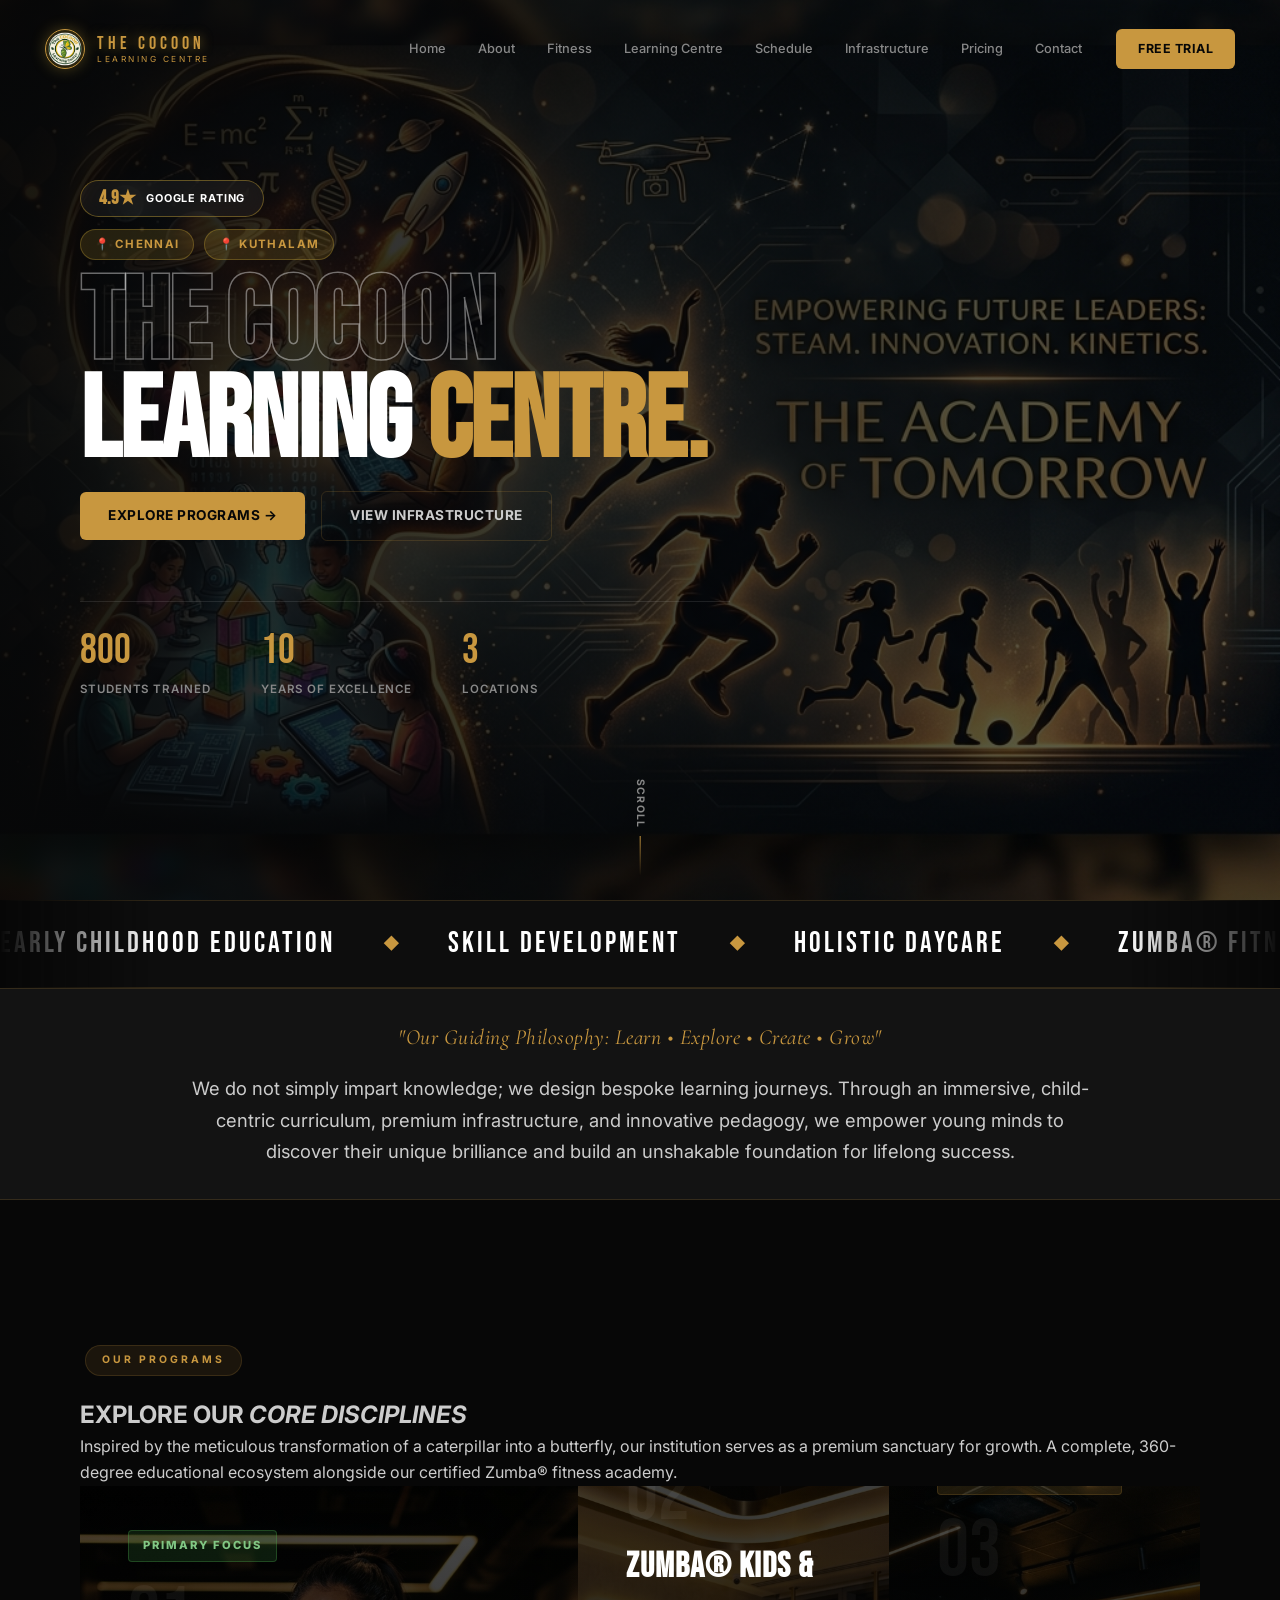
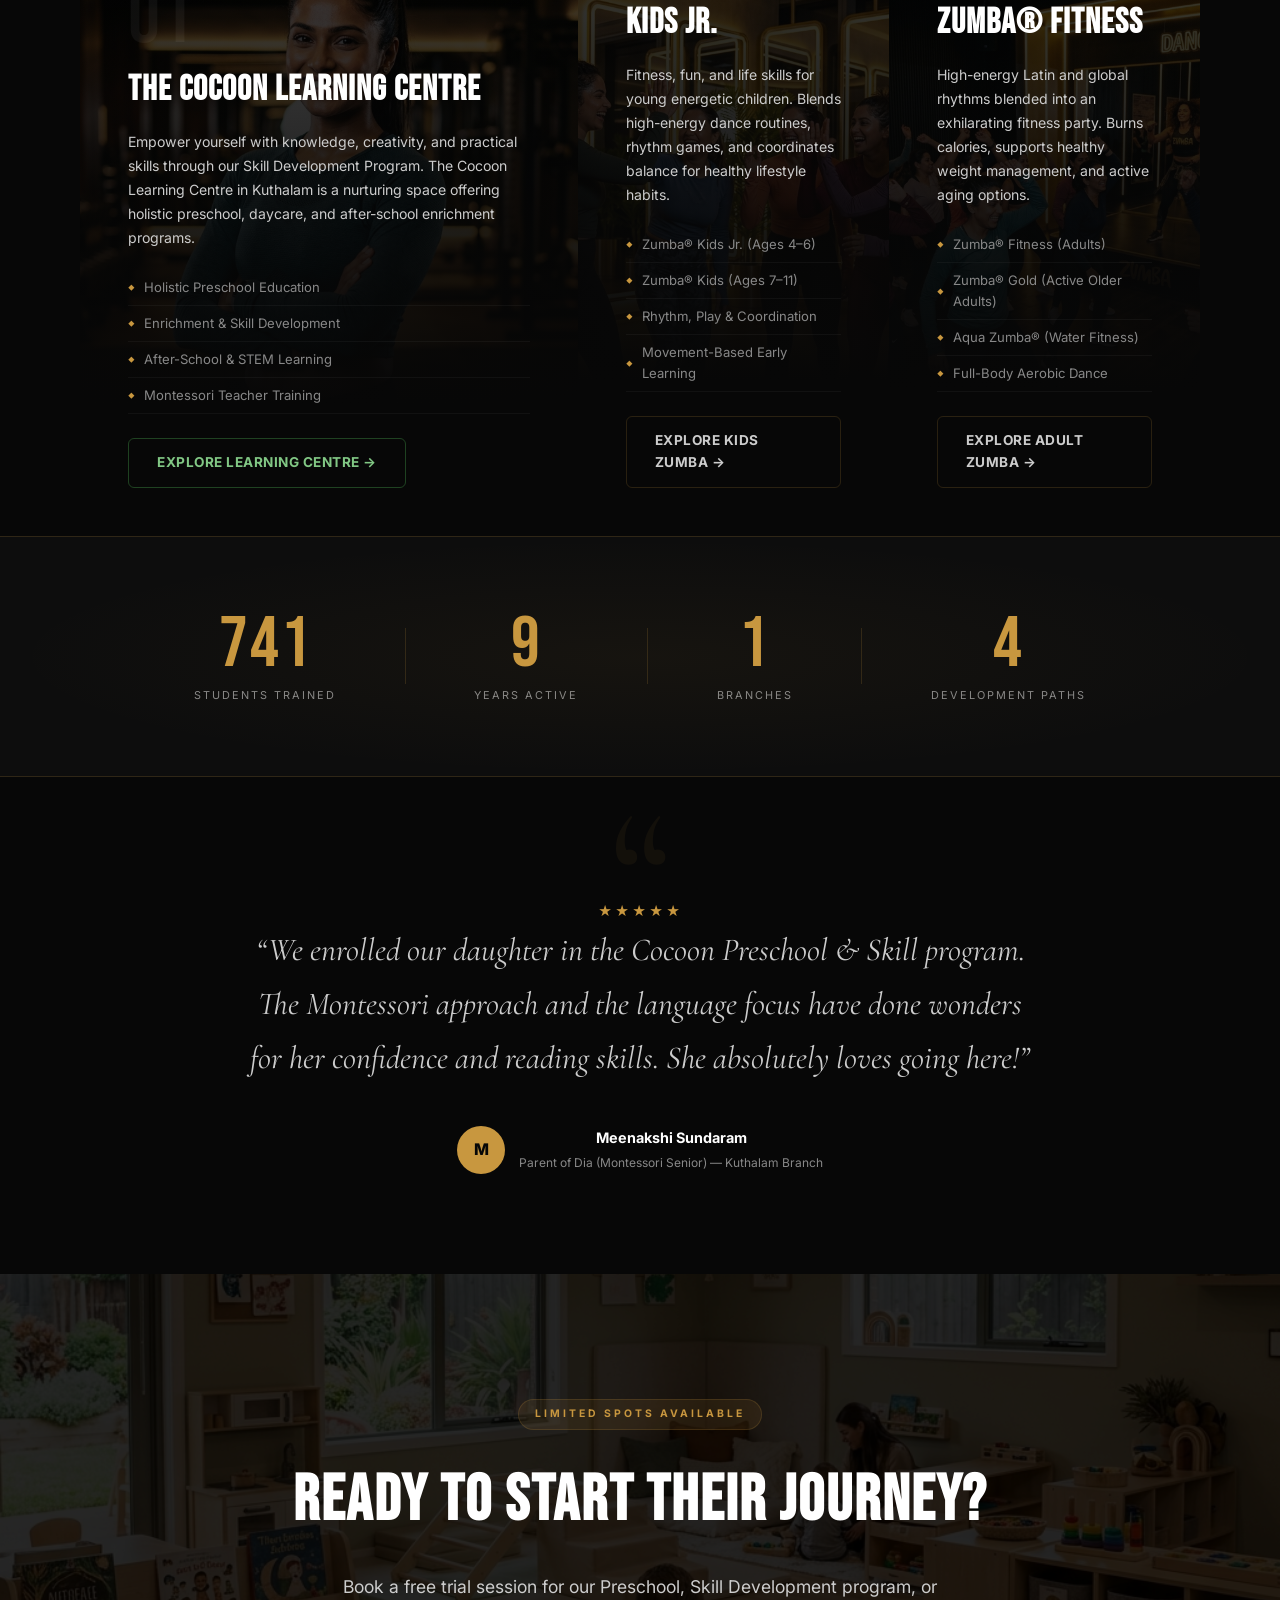
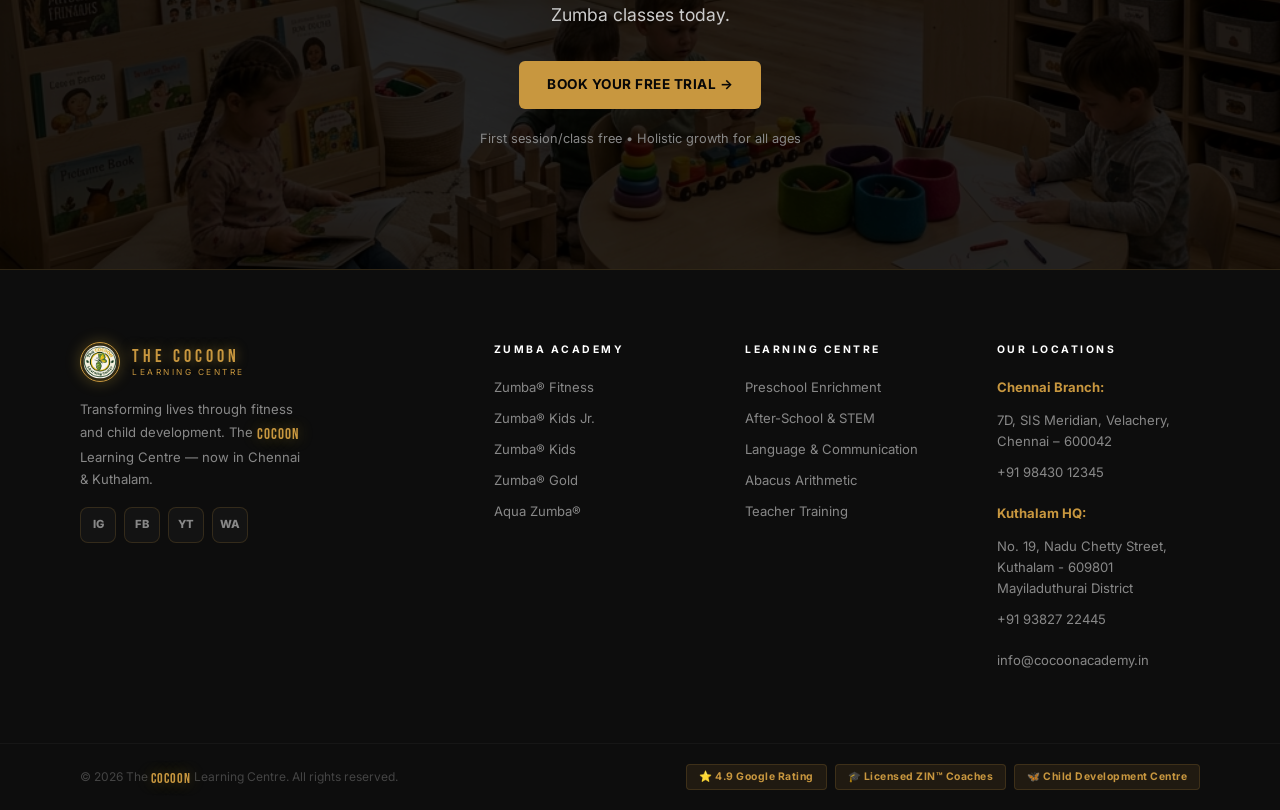
==== index.html @ 9cccf935 "Add files via upload" ====
<!DOCTYPE html>
<html lang="en">
<head>
  <meta charset="UTF-8" />
  <meta name="viewport" content="width=device-width, initial-scale=1.0" />
  <title>The Cocoon Learning Centre — Early Childhood Education, STEAM &amp; Zumba | Chennai &amp; Kuthalam</title>
  <meta name="description" content="Chennai &amp; Kuthalam's premier centre for Early Childhood Education, STEAM Learning, daycare, creative skill development programs, and certified Zumba® fitness classes." />

  <!-- Fonts -->
  <link rel="preconnect" href="https://fonts.googleapis.com" />
  <link rel="preconnect" href="https://fonts.gstatic.com" crossorigin />
  <link href="https://fonts.googleapis.com/css2?family=Bebas+Neue&family=Cormorant+Garamond:ital,wght@0,400;0,500;0,600;1,400;1,500;1,600&family=Inter:wght@300;400;500;600;700&display=swap" rel="stylesheet" />

  <!-- Stylesheet -->
  <link rel="stylesheet" href="style.css" />

  <style>
    /* ---- Index-specific overrides ------------------------ */

    /* ── ASYMMETRIC GLASS PANEL HERO WITH VIDEO BG ──────── */
    .hero {
      position: relative;
      width: 100%;
      height: 100vh;
      min-height: 750px;
      display: flex;
      align-items: flex-start;
      overflow: hidden;
      padding: 0;
      margin-top: 0;
      background: var(--bg);
    }
    
    /* Background video styling */
    .hero-bg-video {
      position: absolute;
      inset: 0;
      width: 100%;
      height: 100%;
      object-fit: cover;
      object-position: center;
      z-index: 1;
      filter: brightness(0.5) saturate(1.1);
    }

    /* Gradient overlay: dark on the left side, fading to transparent on the right */
    .hero-overlay {
      position: absolute;
      inset: 0;
      background: linear-gradient(90deg, rgba(7,7,7,0.85) 0%, rgba(7,7,7,0.5) 50%, rgba(7,7,7,0.2) 100%);
      z-index: 2;
    }

    .hero-wrap {
      position: relative;
      z-index: 3;
      max-width: var(--max-w);
      margin: 0 auto;
      padding: 180px 40px 40px;
      width: 100%;
      display: flex;
      align-items: center;
      justify-content: flex-start;
    }

    .hero-content {
      display: flex;
      flex-direction: column;
      align-items: flex-start;
      max-width: 680px;
      width: 100%;
      position: relative;
      z-index: 3;
      animation: heroPanelFadeIn 1s cubic-bezier(0.16, 1, 0.3, 1);
    }

    @keyframes heroPanelFadeIn {
      from {
        opacity: 0;
        transform: translateX(-30px);
      }
      to {
        opacity: 1;
        transform: translateX(0);
      }
    }

    .hero-content .hero-title {
      margin-bottom: 20px;
    }

    .hero-content .hero-sub {
      margin-bottom: 30px;
    }

    /* Floating badge top-right */
    .hero-float-badge {
      display: inline-flex;
      align-items: center;
      gap: 10px;
      background: rgba(255,255,255,0.05);
      border: 1px solid rgba(212,175,55,0.4);
      backdrop-filter: blur(12px);
      border-radius: 50px;
      padding: 8px 18px;
      margin-bottom: 12px;
    }

    .hero-float-badge strong {
      font-family: 'Bebas Neue', sans-serif;
      font-size: 1.2rem;
      color: var(--gold);
      line-height: 1;
    }

    .hero-float-badge span {
      font-size: 0.68rem;
      font-weight: 700;
      color: var(--white);
      text-transform: uppercase;
      letter-spacing: 0.08em;
    }

    /* Location pills row */
    .hero-location-pills {
      display: flex;
      justify-content: flex-start;
      gap: 10px;
      flex-wrap: wrap;
      margin-bottom: 16px;
    }

    .hero-loc-pill {
      display: inline-flex;
      align-items: center;
      gap: 6px;
      background: rgba(212,175,55,0.15);
      border: 1px solid rgba(212,175,55,0.3);
      padding: 5px 14px;
      border-radius: 20px;
      font-size: 0.72rem;
      font-weight: 700;
      color: var(--gold);
      text-transform: uppercase;
      letter-spacing: 0.12em;
    }

    .hero-title {
      font-family: 'Bebas Neue', sans-serif;
      font-size: clamp(4rem, 9vw, 8.5rem);
      line-height: 0.85;
      color: var(--white);
      margin-bottom: 24px;
      letter-spacing: -0.01em;
      gap: 0;
    }

    .hero-title .ht-accent { color: var(--gold); }

    .hero-title .ht-outline {
      -webkit-text-stroke: 1.5px rgba(255,255,255,0.4);
      -webkit-text-fill-color: transparent;
    }

    /* Sub paragraph */
    .hero-sub {
      font-family: 'Inter', sans-serif;
      font-size: 1.15rem;
      line-height: 1.6;
      color: var(--g1);
      max-width: 600px;
      margin-bottom: 40px;
    }

    /* CTA row */
    .hero-ctas {
      display: flex;
      justify-content: flex-start;
      gap: 16px;
      flex-wrap: wrap;
      align-items: center;
      margin-bottom: 60px;
    }

    /* Stats strip */
    .hero-stats {
      display: flex;
      justify-content: flex-start;
      gap: 50px;
      border-top: 1px solid rgba(255,255,255,0.1);
      padding-top: 28px;
      width: 100%;
      max-width: 650px;
    }

    .hs-item {
      display: flex;
      flex-direction: column;
      align-items: flex-start;
      gap: 4px;
    }

    .hs-num {
      font-family: 'Bebas Neue', sans-serif;
      font-size: 2.6rem;
      color: var(--gold);
      line-height: 1;
    }

    .hs-label {
      font-size: 0.72rem;
      font-weight: 600;
      color: var(--g2);
      text-transform: uppercase;
      letter-spacing: 0.08em;
    }

    /* Scroll cue */
    .hero-scroll-cue {
      position: absolute;
      bottom: 24px;
      left: 50%;
      transform: translateX(-50%);
      z-index: 4;
      display: flex;
      flex-direction: column;
      align-items: center;
      gap: 8px;
    }

    .hero-scroll-cue span {
      font-size: 0.65rem;
      font-weight: 700;
      color: var(--g2);
      text-transform: uppercase;
      letter-spacing: 0.12em;
      writing-mode: vertical-rl;
    }

    .scroll-line {
      width: 1px;
      height: 40px;
      background: linear-gradient(to bottom, var(--gold), transparent);
      animation: scrollPulse 2s ease-in-out infinite;
    }

    @keyframes scrollPulse {
      0%, 100% { opacity: 0.3; transform: scaleY(1); }
      50% { opacity: 1; transform: scaleY(1.2); }
    }

    @media (max-width: 991px) {
      .hero-wrap {
        padding-top: 140px;
        padding-bottom: 40px;
        justify-content: center;
      }
      .hero-content {
        max-width: 620px;
        align-items: center;
        text-align: center;
      }
      .hero-location-pills {
        justify-content: center;
      }
      .hero-ctas {
        justify-content: center;
        width: 100%;
      }
      .hero-stats {
        justify-content: center;
        width: 100%;
      }
    }

    @media (max-width: 768px) {
      .hero {
        height: auto;
        min-height: 100vh;
      }
      .hero-wrap {
        padding-left: 20px;
        padding-right: 20px;
      }
      .hero-content {
        max-width: 100%;
      }
      .hero-title {
        font-size: clamp(2.8rem, 10vw, 4.2rem);
      }
      .hero-stats {
        gap: 20px;
        flex-wrap: wrap;
      }
      .hero-scroll-cue {
        display: none;
      }
    }

    /* Disciplines headings centering */
    .disciplines-section > .wrap > .section-head { margin-bottom: 0; }

    /* CTA banner bg */
    .cta-banner-bg::after {
      background: linear-gradient(135deg, rgba(7,7,7,0.88) 60%, rgba(7,7,7,0.72) 100%);
    }
  </style>
</head>
<body data-page="home">

  <!-- PAGE TRANSITION -->
  <div class="page-transition" id="pageTransition"></div>

  <!-- SCROLL PROGRESS -->
  <div class="scroll-progress" id="scrollProgress"></div>

  <!-- CUSTOM CURSOR -->
  <div id="curOuter"></div>
  <div id="curInner"></div>

  <!-- ===================== NAV ========================== -->
  <nav id="nav">
    <div class="nav-wrap">
      <a href="index.html" class="logo">
        <div class="logo-mark img-mark"><img src="images/logo.jpg" alt="The Cocoon Logo" /></div>
        <div class="logo-words">
          <span class="lw-top">The Cocoon</span>
          <span class="lw-bot">LEARNING CENTRE</span>
        </div>
      </a>
      <ul class="nav-links" id="navLinks">
        <li><a href="index.html" data-page="home">Home</a></li>
        <li><a href="about.html" data-page="about">About</a></li>
        <li><a href="fitness.html" data-page="fitness">Fitness</a></li>
        <li><a href="learning.html" data-page="learning">Learning Centre</a></li>
        <li><a href="schedule.html" data-page="schedule">Schedule</a></li>
        <li><a href="infrastructure.html" data-page="infrastructure">Infrastructure</a></li>
        <li><a href="pricing.html" data-page="pricing">Pricing</a></li>
        <li><a href="contact.html" data-page="contact">Contact</a></li>
      </ul>
      <div class="nav-right">
        <a href="contact.html" class="btn-primary nav-cta">Free Trial</a>
        <button class="hamburger" id="hamburger" aria-label="Menu">
          <span></span><span></span><span></span>
        </button>
      </div>
    </div>
  </nav>

  <!-- MOBILE DRAWER -->
  <div class="mobile-drawer" id="mobileDrawer">
    <button class="drawer-close" id="drawerClose">&times;</button>
    <ul>
      <li><a href="index.html">Home</a></li>
      <li><a href="about.html">About</a></li>
      <li><a href="fitness.html">Fitness</a></li>
      <li><a href="learning.html">Learning Centre</a></li>
      <li><a href="schedule.html">Schedule</a></li>
      <li><a href="infrastructure.html">Infrastructure</a></li>
      <li><a href="pricing.html">Pricing</a></li>
      <li><a href="contact.html">Contact</a></li>
      <li><a href="contact.html" class="drawer-cta">Book Free Trial &rarr;</a></li>
    </ul>
  </div>
  <div class="drawer-overlay" id="nav-drawer-overlay"></div>

  <!-- ===================== HERO — BACKGROUND VIDEO + GLASS PANEL ====================== -->
  <section class="hero" aria-label="Hero">
    <!-- Full-bleed background video -->
    <video class="hero-bg-video" autoplay loop muted playsinline poster="images/hero_dynamic_blend.png">
      <source src="images/hero_video.mp4" type="video/mp4">
      Your browser does not support the video tag.
    </video>
    
    <!-- Gradient overlay for readability -->
    <div class="hero-overlay"></div>

    <div class="hero-wrap">
      <!-- Left: Content -->
      <div class="hero-content" data-reveal>
        <!-- Floating rating badge -->
        <div class="hero-float-badge" aria-label="Google Rating 4.9 stars">
          <strong>4.9★</strong>
          <span>Google Rating</span>
        </div>

        <!-- Location pills -->
        <div class="hero-location-pills">
          <span class="hero-loc-pill">📍 Chennai</span>
          <span class="hero-loc-pill">📍 Kuthalam</span>
        </div>

        <h1 class="hero-title">
          <span class="ht-outline">The Cocoon</span>
          <span>LEARNING <span class="ht-accent">CENTRE.</span></span>
        </h1>

        <!-- CTAs -->
        <div class="hero-ctas">
          <a href="learning.html" class="btn-primary">Explore Programs &rarr;</a>
          <a href="infrastructure.html" class="btn-ghost">View Infrastructure</a>
        </div>

        <!-- Stats strip -->
        <div class="hero-stats">
          <div class="hs-item">
            <span class="hs-num">
              <span class="count" data-to="800" data-suffix="+">0+</span>
            </span>
            <span class="hs-label">Students Trained</span>
          </div>
          <div class="hs-item">
            <span class="hs-num">
              <span class="count" data-to="10" data-suffix="+">0+</span>
            </span>
            <span class="hs-label">Years of Excellence</span>
          </div>
          <div class="hs-item">
            <span class="hs-num">
              <span class="count" data-to="3">0</span>
            </span>
            <span class="hs-label">Locations</span>
          </div>
        </div>
      </div><!-- /hero-content -->
    </div><!-- /hero-wrap -->

    <!-- Scroll cue -->
    <div class="hero-scroll-cue" aria-hidden="true">
      <span>Scroll</span>
      <div class="scroll-line"></div>
    </div>
  </section><!-- /hero -->

  <!-- ===================== MARQUEE ====================== -->
  <div class="marquee-strip" aria-hidden="true">
    <div class="marquee-track">
      <span class="mt-text">EARLY CHILDHOOD EDUCATION</span><span class="mt-sep">◆</span>
      <span class="mt-text">SKILL DEVELOPMENT</span><span class="mt-sep">◆</span>
      <span class="mt-text">HOLISTIC DAYCARE</span><span class="mt-sep">◆</span>
      <span class="mt-text">ZUMBA® FITNESS</span><span class="mt-sep">◆</span>
      <span class="mt-text">ZUMBA® KIDS</span><span class="mt-sep">◆</span>
      <span class="mt-text">ZUMBA® GOLD</span><span class="mt-sep">◆</span>
      <span class="mt-text">LANGUAGE ENRICHMENT PROGRAM</span><span class="mt-sep">◆</span>
      <span class="mt-text">STEAM LEARNING</span><span class="mt-sep">◆</span>
      
      <!-- Duplicated for seamless infinity scroll -->
      <span class="mt-text">EARLY CHILDHOOD EDUCATION</span><span class="mt-sep">◆</span>
      <span class="mt-text">SKILL DEVELOPMENT</span><span class="mt-sep">◆</span>
      <span class="mt-text">HOLISTIC DAYCARE</span><span class="mt-sep">◆</span>
      <span class="mt-text">ZUMBA® FITNESS</span><span class="mt-sep">◆</span>
      <span class="mt-text">ZUMBA® KIDS</span><span class="mt-sep">◆</span>
      <span class="mt-text">ZUMBA® GOLD</span><span class="mt-sep">◆</span>
      <span class="mt-text">LANGUAGE ENRICHMENT PROGRAM</span><span class="mt-sep">◆</span>
      <span class="mt-text">STEAM LEARNING</span><span class="mt-sep">◆</span>
    </div>
  </div>

  <!-- ===================== TAGLINE STRIP ================= -->
  <div class="tagline-strip" aria-label="Tagline">
    <div class="wrap text-center" data-reveal>
      <p class="tagline-text" style="color:var(--gold);">"Our Guiding Philosophy: Learn &bull; Explore &bull; Create &bull; Grow"</p>
      <p style="color:var(--g1); max-width:900px; margin:20px auto 0; font-size:1.15rem; line-height:1.7;">
        We do not simply impart knowledge; we design bespoke learning journeys. Through an immersive, child-centric curriculum, premium infrastructure, and innovative pedagogy, we empower young minds to discover their unique brilliance and build an unshakable foundation for lifelong success.
      </p>
    </div>
  </div>

  <!-- ===================== DISCIPLINES ================== -->
  <section class="disciplines-section" id="disciplines">
    <div class="wrap">
      <div class="section-head" data-reveal>
        <div class="sec-tag">Our Programs</div>
        <h2>EXPLORE OUR <em>CORE DISCIPLINES</em></h2>
        <p>Inspired by the meticulous transformation of a caterpillar into a butterfly, our institution serves as a premium sanctuary for growth. A complete, 360-degree educational ecosystem alongside our certified Zumba® fitness academy.</p>
      </div>

      <div class="disc-panels">

        <!-- Kids Learning Centre Panel -->
        <div class="disc-panel disc-learning" data-reveal data-reveal-delay="1">
          <div class="disc-panel-bg">
            <img src="images/contact_bg.png" alt="Kids Learning Program" />
          </div>
          <div class="disc-content">
            <span class="disc-badge primary-badge">PRIMARY FOCUS</span>
            <div class="disc-num">01</div>
            <h3 class="disc-title">The Cocoon Learning Centre</h3>
            <p class="disc-desc">Empower yourself with knowledge, creativity, and practical skills through our Skill Development Program. The Cocoon Learning Centre in Kuthalam is a nurturing space offering holistic preschool, daycare, and after-school enrichment programs.</p>
            <ul class="disc-list">
              <li>Holistic Preschool Education</li>
              <li>Enrichment &amp; Skill Development</li>
              <li>After-School &amp; STEM Learning</li>
              <li>Montessori Teacher Training</li>
            </ul>
            <a href="learning.html" class="btn-ghost" style="color:#81c784; border-color:rgba(76,175,80,0.35);">Explore Learning Centre &rarr;</a>
          </div>
        </div>

        <!-- Zumba Kids Panel -->
        <div class="disc-panel disc-specialized" data-reveal data-reveal-delay="2">
          <div class="disc-panel-bg">
            <img src="images/about_community.png" alt="Zumba Kids & Gold Class" />
          </div>
          <div class="disc-content">
            <span class="disc-badge secondary-badge">SECONDARY FITNESS</span>
            <div class="disc-num">02</div>
            <h3 class="disc-title">ZUMBA® KIDS &amp; KIDS JR.</h3>
            <p class="disc-desc">Fitness, fun, and life skills for young energetic children. Blends high-energy dance routines, rhythm games, and coordinates balance for healthy lifestyle habits.</p>
            <ul class="disc-list">
              <li>Zumba® Kids Jr. (Ages 4–6)</li>
              <li>Zumba® Kids (Ages 7–11)</li>
              <li>Rhythm, Play &amp; Coordination</li>
              <li>Movement-Based Early Learning</li>
            </ul>
            <a href="fitness.html" class="btn-ghost">Explore Kids Zumba &rarr;</a>
          </div>
        </div>

        <!-- Zumba Adult Panel -->
        <div class="disc-panel disc-zumba" data-reveal data-reveal-delay="3">
          <div class="disc-panel-bg">
            <img src="images/zumba_class.png" alt="Zumba Fitness Class" />
          </div>
          <div class="disc-content">
            <span class="disc-badge secondary-badge">SECONDARY FITNESS</span>
            <div class="disc-num">03</div>
            <h3 class="disc-title">ZUMBA® FITNESS</h3>
            <p class="disc-desc">High-energy Latin and global rhythms blended into an exhilarating fitness party. Burns calories, supports healthy weight management, and active aging options.</p>
            <ul class="disc-list">
              <li>Zumba® Fitness (Adults)</li>
              <li>Zumba® Gold (Active Older Adults)</li>
              <li>Aqua Zumba® (Water Fitness)</li>
              <li>Full-Body Aerobic Dance</li>
            </ul>
            <a href="fitness.html" class="btn-ghost">Explore Adult Zumba &rarr;</a>
          </div>
        </div>

      </div>
    </div>
  </section><!-- /disciplines -->

  <!-- ===================== STATS BAND =================== -->
  <div class="stats-band" aria-label="Academy statistics">
    <div class="wrap">
      <div class="sb-inner">
        <div class="sb-item" data-reveal>
          <div class="sb-val">
            <span class="count" data-to="800" data-suffix="+">0</span>
          </div>
          <div class="sb-label">Students Trained</div>
        </div>
        <div class="sb-sep" aria-hidden="true"></div>
        <div class="sb-item" data-reveal data-reveal-delay="1">
          <div class="sb-val">
            <span class="count" data-to="10" data-suffix="+">0</span>
          </div>
          <div class="sb-label">Years Active</div>
        </div>
        <div class="sb-sep" aria-hidden="true"></div>
        <div class="sb-item" data-reveal data-reveal-delay="2">
          <div class="sb-val">
            <span class="count" data-to="2">0</span>
          </div>
          <div class="sb-label">Branches</div>
        </div>
        <div class="sb-sep" aria-hidden="true"></div>
        <div class="sb-item" data-reveal data-reveal-delay="3">
          <div class="sb-val">
            <span class="count" data-to="5" data-suffix="+">0</span>
          </div>
          <div class="sb-label">Development Paths</div>
        </div>
      </div>
    </div>
  </div><!-- /stats-band -->

  <!-- ===================== TESTIMONIAL ================== -->
  <section class="testi-feature" aria-label="Parent testimonial">
    <span class="tf-quote-mark" aria-hidden="true">&ldquo;</span>
    <div class="wrap">
      <div class="testi-inner" data-reveal>
        <div class="tf-stars" aria-label="5 stars">★★★★★</div>
        <p class="tf-text">
          &ldquo;We enrolled our daughter in the Cocoon Preschool &amp; Skill program. The Montessori approach and the language focus have done wonders for her confidence and reading skills. She absolutely loves going here!&rdquo;
        </p>
        <div class="tf-author">
          <div class="tf-av">M</div>
          <div class="tf-name">
            <strong>Meenakshi Sundaram</strong>
            <span>Parent of Dia (Montessori Senior) &mdash; Kuthalam Branch</span>
          </div>
        </div>
      </div>
    </div>
  </section><!-- /testimonial -->

  <!-- ===================== CTA BANNER =================== -->
  <section class="cta-banner" aria-label="Call to action">
    <div class="cta-banner-bg">
      <img src="images/daycare_safe.png" alt="" aria-hidden="true" />
    </div>
    <div class="wrap cta-banner-inner cta-banner-content" data-reveal>
      <div class="sec-tag">Limited Spots Available</div>
      <h2>READY TO START THEIR JOURNEY?</h2>
      <p>Book a free trial session for our Preschool, Skill Development program, or Zumba classes today.</p>
      <a href="contact.html" class="btn-primary">Book Your Free Trial &rarr;</a>
      <span class="cta-fine">First session/class free &bull; Holistic growth for all ages</span>
    </div>
  </section><!-- /cta-banner -->

  <!-- ===================== FOOTER ======================= -->
  <footer class="footer">
    <div class="footer-top">
      <div class="wrap">
        <div class="footer-grid">
          <div class="fg-brand">
            <a href="index.html" class="logo">
              <div class="logo-mark img-mark"><img src="images/logo.jpg" alt="The Cocoon Logo" /></div>
              <div class="logo-words">
                <span class="lw-top">The Cocoon</span>
                <span class="lw-bot">LEARNING CENTRE</span>
              </div>
            </a>
            <p>Transforming lives through fitness and child development. The <span class="cocoon-brand">Cocoon</span> Learning Centre — now in Chennai &amp; Kuthalam.</p>
            <div class="social-links">
              <a href="#" aria-label="Instagram">IG</a>
              <a href="#" aria-label="Facebook">FB</a>
              <a href="#" aria-label="YouTube">YT</a>
              <a href="#" aria-label="WhatsApp">WA</a>
            </div>
          </div>
          <div class="fg-col">
            <h5>Zumba Academy</h5>
            <ul>
              <li><a href="fitness.html">Zumba® Fitness</a></li>
              <li><a href="fitness.html">Zumba® Kids Jr.</a></li>
              <li><a href="fitness.html">Zumba® Kids</a></li>
              <li><a href="fitness.html">Zumba® Gold</a></li>
              <li><a href="fitness.html">Aqua Zumba®</a></li>
            </ul>
          </div>
          <div class="fg-col">
            <h5>Learning Centre</h5>
            <ul>
              <li><a href="learning.html">Preschool Enrichment</a></li>
              <li><a href="learning.html">After-School &amp; STEM</a></li>
              <li><a href="learning.html">Language &amp; Communication</a></li>
              <li><a href="learning.html">Abacus Arithmetic</a></li>
              <li><a href="learning.html">Teacher Training</a></li>
            </ul>
          </div>
          <div class="fg-col">
            <h5>Our Locations</h5>
            <ul>
              <li style="color:var(--gold);font-weight:700;margin-bottom:2px;">Chennai Branch:</li>
              <li>7D, SIS Meridian, Velachery, Chennai – 600042</li>
              <li><a href="tel:+919843012345">+91 98430 12345</a></li>
              <li style="color:var(--gold);font-weight:700;margin-top:10px;margin-bottom:2px;">Kuthalam HQ:</li>
              <li>No. 19, Nadu Chetty Street, Kuthalam - 609801<br>Mayiladuthurai District</li>
              <li><a href="tel:+919382722445">+91 93827 22445</a></li>
              <li style="margin-top:10px;"><a href="mailto:info@cocoonacademy.in">info@cocoonacademy.in</a></li>
            </ul>
          </div>
        </div>
      </div>
    </div>
    <div class="footer-bottom">
      <div class="wrap footer-bottom-inner">
        <p>&copy; <span id="footer-year">2026</span> The <span class="cocoon-brand">Cocoon</span> Learning Centre. All rights reserved.</p>
        <div class="footer-badges">
          <span>⭐ 4.9 Google Rating</span>
          <span>🎓 Licensed ZIN™ Coaches</span>
          <span>🦋 Child Development Centre</span>
        </div>
      </div>
    </div>
  </footer>

  <!-- BACK TO TOP -->
  <a href="#" class="back-to-top" id="backToTop" aria-label="Back to top">&uarr;</a>

  <!-- SCRIPT -->
  <script src="script.js"></script>
</body>
</html>
---- style.css ----
/* ============================================================
   COCOON TRAINING ACADEMY — COMPLETE DESIGN SYSTEM
   style.css | v2.0
   Fonts: Bebas Neue · Cormorant Garamond · Inter
   ============================================================ */

/* ── 1. GOOGLE FONTS ─────────────────────────────────────── */
@import url('https://fonts.googleapis.com/css2?family=Bebas+Neue&family=Cormorant+Garamond:ital,wght@0,300;0,400;0,600;0,700;1,300;1,400;1,600;1,700&family=Inter:wght@300;400;500;600;700;800;900&display=swap');

/* ── 2. DESIGN TOKENS ────────────────────────────────────── */
:root {
  /* Background scale */
  --bg:  #070707;
  --bg2: #0d0d0d;
  --bg3: #131313;
  --bg4: #191919;
  --bg5: #1f1f1f;

  /* Gold palette */
  --gold:  #C8973F;
  --gold2: #E8B558;
  --gold3: #8B6420;
  --goldt: rgba(200,151,63,0.10);
  --goldb: rgba(200,151,63,0.18);
  --goldg: rgba(200,151,63,0.35);

  /* Neutrals */
  --cream: #F5F0E8;
  --white: #FFFFFF;
  --g1:    #CCCCCC;
  --g2:    #888888;
  --g3:    #444444;

  /* Typography families */
  --ff-display: 'Bebas Neue', sans-serif;
  --ff-serif:   'Cormorant Garamond', Georgia, serif;
  --ff-body:    'Inter', system-ui, sans-serif;

  /* Radii */
  --r:  10px;
  --r2: 20px;

  /* Easings */
  --ease:  cubic-bezier(0.16,1,0.3,1);
  --ease2: cubic-bezier(0.4,0,0.2,1);

  /* Shadows */
  --shadow-sm:   0 2px 8px rgba(0,0,0,0.4);
  --shadow-md:   0 8px 32px rgba(0,0,0,0.5);
  --shadow-lg:   0 24px 64px rgba(0,0,0,0.6);
  --shadow-gold: 0 0 40px rgba(200,151,63,0.25);

  /* Layout */
  --max-w: 1200px;
  --nav-h: 72px;
}

/* ── 3. BASE RESET ───────────────────────────────────────── */
*, *::before, *::after {
  box-sizing: border-box;
  margin: 0;
  padding: 0;
}

html {
  font-size: 16px;
  scroll-behavior: smooth;
  -webkit-text-size-adjust: 100%;
}

body {
  font-family: var(--ff-body);
  background-color: var(--bg);
  color: var(--g1);
  overflow-x: hidden;
  cursor: auto;
  line-height: 1.6;
  -webkit-font-smoothing: antialiased;
  -moz-osx-font-smoothing: grayscale;
}

img {
  display: block;
  max-width: 100%;
  height: 100%;
  object-fit: cover;
}

a {
  text-decoration: none;
  color: inherit;
}

ul, ol { list-style: none; }

button {
  font-family: var(--ff-body);
  cursor: pointer;
}

input, textarea, select {
  font-family: var(--ff-body);
  font-size: 1rem;
  color: var(--white);
}

/* Custom scrollbar */
::-webkit-scrollbar { width: 3px; }
::-webkit-scrollbar-track { background: var(--bg2); }
::-webkit-scrollbar-thumb {
  background: var(--gold);
  border-radius: 2px;
}
::-webkit-scrollbar-thumb:hover { background: var(--gold2); }
* { scrollbar-width: thin; scrollbar-color: var(--gold) var(--bg2); }

::selection {
  background: var(--gold);
  color: var(--bg);
}

/* ── 4. PAGE TRANSITION ──────────────────────────────────── */
.page-transition {
  position: fixed;
  inset: 0;
  background: var(--bg);
  z-index: 10000;
  opacity: 1;
  pointer-events: none;
  transition: opacity 0.5s var(--ease);
}

.page-transition.done {
  opacity: 0;
  pointer-events: none;
}

/* ── 5. SCROLL PROGRESS BAR ─────────────────────────────── */
.scroll-progress {
  position: fixed;
  top: 0;
  left: 0;
  height: 2px;
  width: 0%;
  background: linear-gradient(90deg, var(--gold3), var(--gold), var(--gold2));
  z-index: 9999;
  pointer-events: none;
  box-shadow: 0 0 8px var(--goldb);
}

/* ── 6. CUSTOM CURSOR ────────────────────────────────────── */
#curOuter {
  position: fixed;
  top: 0;
  left: 0;
  width: 36px;
  height: 36px;
  border: 1.5px solid var(--goldb);
  border-radius: 50%;
  pointer-events: none;
  z-index: 9998;
  transform: translate(-50%,-50%);
  opacity: 0;
  transition: width 0.3s var(--ease),
              height 0.3s var(--ease),
              background 0.3s var(--ease),
              border-color 0.3s var(--ease),
              opacity 0.4s var(--ease);
  will-change: left, top;
}

#curInner {
  position: fixed;
  top: 0;
  left: 0;
  width: 5px;
  height: 5px;
  background: var(--gold);
  border-radius: 50%;
  pointer-events: none;
  z-index: 9997;
  transform: translate(-50%,-50%);
  opacity: 0;
  transition: transform 0.1s linear,
              width 0.2s var(--ease),
              height 0.2s var(--ease),
              opacity 0.4s var(--ease);
  will-change: left, top;
}

.cur-visible {
  opacity: 1 !important;
}

body:has(a:hover) #curOuter,
body:has(button:hover) #curOuter {
  width: 56px;
  height: 56px;
  background: var(--goldt);
  border-color: var(--gold);
}

/* ── 7. LAYOUT UTILITIES ─────────────────────────────────── */
.wrap, .disc-inner {
  max-width: var(--max-w);
  margin: 0 auto;
  padding: 0 40px;
}

.section,
.story-section,
.timeline-section,
.values-section,
.achievements-section,
.pricing-section,
.included-section,
.pricing-faq,
.sch-board-section,
.facility-block,
.amenities-section,
.safety-strip,
.facility-intro,
.testi-feature,
.cta-banner,
.discipline-block,
.combo-block,
.classes-faq,
.page-cta {
  padding: 100px 0;
  position: relative;
  z-index: 1;
}

.section.section-sm { padding: 70px 0; }
.section.section-dark { background: var(--bg2); }

.text-center { text-align: center; }
.text-gold   { color: var(--gold); }
.text-white  { color: var(--white); }
.text-g2     { color: var(--g2); }

/* ── 8. SCROLL REVEAL ────────────────────────────────────── */
.reveal {
  opacity: 0;
  transform: translateY(28px);
  transition: opacity 0.7s var(--ease),
              transform 0.7s var(--ease);
  transition-delay: var(--delay, 0s);
}

.reveal.visible {
  opacity: 1;
  transform: none;
}

/* Legacy fade-up support */
.fade-up {
  opacity: 0;
  transform: translateY(28px);
  transition: opacity 0.7s var(--ease),
              transform 0.7s var(--ease);
  transition-delay: var(--d, 0s);
}
.fade-up.in-view {
  opacity: 1;
  transform: none;
}

/* ── 9. TYPOGRAPHY ───────────────────────────────────────── */
.sec-tag {
  display: inline-block;
  padding: 6px 16px;
  border: 1px solid var(--goldb);
  border-radius: 999px;
  background: var(--goldt);
  color: var(--gold);
  font-family: var(--ff-body);
  font-size: 0.65rem;
  font-weight: 700;
  letter-spacing: 3px;
  text-transform: uppercase;
  margin: 5px;
  margin-bottom: 20px;
}

.cocoon-brand {
  font-family: 'Bebas Neue', var(--ff-display);
  color: var(--gold);
  letter-spacing: 1px;
  text-shadow: 0 0 15px rgba(212,175,55,0.4);
  font-size: 1.15em;
  display: inline-block;
  transform: translateY(2px);
}

.sec-title {
  font-family: var(--ff-display);
  font-size: clamp(2.8rem, 5vw, 5.5rem);
  letter-spacing: 2px;
  color: var(--white);
  line-height: 1;
  margin-bottom: 48px;
}

.sec-title em {
  font-family: var(--ff-serif);
  font-style: italic;
  color: var(--gold);
  font-weight: 600;
  letter-spacing: 0;
}

.sec-subtitle {
  font-family: var(--ff-body);
  color: var(--g2);
  font-size: 1rem;
  line-height: 1.8;
  max-width: 560px;
}

.text-center .sec-subtitle,
.map-header .sec-subtitle,
.section-head.text-center .sec-subtitle {
  margin-left: auto;
  margin-right: auto;
  text-align: center;
}

.section-head {
  margin-bottom: 48px;
}

/* ── 10. BUTTONS ─────────────────────────────────────────── */
.btn-primary {
  display: inline-flex;
  align-items: center;
  gap: 10px;
  padding: 13px 28px;
  background: var(--gold);
  color: var(--bg);
  font-family: var(--ff-body);
  font-size: 0.85rem;
  font-weight: 700;
  letter-spacing: 0.5px;
  text-transform: uppercase;
  border-radius: 6px;
  border: none;
  cursor: pointer;
  position: relative;
  overflow: hidden;
  transition: background 0.3s var(--ease),
              transform 0.3s var(--ease),
              box-shadow 0.3s var(--ease);
  white-space: nowrap;
  text-decoration: none;
}

.btn-primary:hover {
  background: var(--gold2);
  transform: translateY(-2px);
  box-shadow: 0 10px 28px var(--goldg);
}

.btn-primary:active {
  transform: translateY(0);
}

.btn-primary svg {
  transition: transform 0.3s var(--ease);
  flex-shrink: 0;
}

.btn-primary:hover svg {
  transform: translateX(4px);
}

/* Ripple */
.btn-primary .ripple,
.btn-ghost .ripple {
  position: absolute;
  border-radius: 50%;
  background: rgba(255,255,255,0.25);
  transform: scale(0);
  animation: rippleAnim 0.6s linear;
  pointer-events: none;
}

@keyframes rippleAnim {
  to { transform: scale(6); opacity: 0; }
}

.btn-ghost {
  display: inline-flex;
  align-items: center;
  gap: 10px;
  padding: 13px 28px;
  background: transparent;
  color: var(--g1);
  font-family: var(--ff-body);
  font-size: 0.85rem;
  font-weight: 700;
  letter-spacing: 0.5px;
  text-transform: uppercase;
  border-radius: 6px;
  border: 1px solid var(--goldb);
  cursor: pointer;
  position: relative;
  overflow: hidden;
  transition: background 0.3s var(--ease),
              border-color 0.3s var(--ease),
              color 0.3s var(--ease),
              transform 0.3s var(--ease);
  text-decoration: none;
}

.btn-ghost:hover {
  background: var(--goldt);
  border-color: var(--gold);
  color: var(--gold);
  transform: translateY(-2px);
}

/* ── 11. NAVIGATION ──────────────────────────────────────── */
#nav {
  position: fixed;
  top: 0;
  left: 0;
  right: 0;
  z-index: 1000;
  padding: 24px 0;
  transition: background 0.4s var(--ease),
              backdrop-filter 0.4s var(--ease),
              border-color 0.4s var(--ease),
              padding 0.4s var(--ease);
  border-bottom: 1px solid transparent;
  margin: 5px;
}

#nav.scrolled {
  background: rgba(7,7,7,0.90);
  backdrop-filter: blur(20px) saturate(160%);
  -webkit-backdrop-filter: blur(20px) saturate(160%);
  padding: 14px 0;
  border-bottom-color: var(--goldb);
  box-shadow: 0 4px 40px rgba(0,0,0,0.5);
}

.nav-wrap {
  max-width: 1280px;
  margin: 0 auto;
  padding: 0 40px;
  display: flex;
  align-items: center;
}

/* Logo */
.logo {
  display: flex;
  align-items: center;
  gap: 12px;
  text-decoration: none;
  flex-shrink: 0;
}

.logo-mark {
  width: 40px;
  height: 40px;
  background: var(--gold);
  border-radius: 8px;
  display: flex;
  align-items: center;
  justify-content: center;
  font-family: var(--ff-display);
  font-size: 1.5rem;
  color: var(--bg);
  flex-shrink: 0;
  transition: transform 0.3s var(--ease), box-shadow 0.3s var(--ease);
}
.logo-mark.img-mark {
  background: rgba(212,175,55,0.1) !important;
  border-radius: 50% !important;
  border: 1.5px solid var(--gold) !important;
  box-shadow: 0 0 15px rgba(212,175,55,0.3), inset 0 0 10px rgba(212,175,55,0.2) !important;
  padding: 4px;
  overflow: hidden;
  display: flex;
  align-items: center;
  justify-content: center;
}
.logo-mark.img-mark img {
  width: 100%;
  height: 100%;
  border-radius: 50%;
  object-fit: cover;
  transform: scale(1.1); /* Zoom slightly to remove native white space if any */
}


.logo:hover .logo-mark {
  transform: scale(1.05) rotate(-3deg);
  box-shadow: 0 4px 20px var(--goldg);
}

.logo-words {
  display: flex;
  flex-direction: column;
  line-height: 1;
}

.lw-top {
  font-family: var(--ff-display);
  font-size: 1.1rem;
  letter-spacing: 4px;
  color: var(--gold);
  text-shadow: 0 0 12px rgba(212,175,55,0.5);
}

.lw-bot {
  font-size: 0.52rem;
  color: var(--gold);
  letter-spacing: 2.5px;
  text-transform: uppercase;
  margin-top: 2px;
}

/* Nav links list */
.nav-links {
  display: flex;
  align-items: center;
  gap: 4px;
  margin-left: auto;
  list-style: none;
}

.nav-links a {
  display: block;
  padding: 8px 14px;
  font-size: 0.8rem;
  font-weight: 500;
  color: var(--g2);
  border-radius: 6px;
  transition: color 0.3s var(--ease);
  position: relative;
  text-decoration: none;
}

.nav-links a::after {
  content: '';
  position: absolute;
  bottom: 4px;
  left: 14px;
  right: 14px;
  height: 1px;
  background: var(--gold);
  transform: scaleX(0);
  transform-origin: left;
  transition: transform 0.3s var(--ease);
}

.nav-links a:hover,
.nav-links a.active {
  color: var(--white);
}

.nav-links a:hover::after,
.nav-links a.active::after {
  transform: scaleX(1);
}

.nav-links a.active {
  color: var(--gold);
}

/* Nav right group */
.nav-right {
  display: flex;
  align-items: center;
  gap: 16px;
  margin-left: 20px;
}

.nav-cta {
  padding: 10px 22px;
  font-size: 0.78rem;
  border-radius: 6px;
}

/* Hamburger */
.hamburger {
  display: none;
  flex-direction: column;
  gap: 5px;
  background: none;
  border: none;
  cursor: pointer;
  padding: 4px;
}

.hamburger span {
  display: block;
  width: 22px;
  height: 1.5px;
  background: var(--g1);
  border-radius: 2px;
  transition: transform 0.35s var(--ease),
              opacity 0.3s,
              width 0.3s;
  transform-origin: center;
}

.hamburger.open span:nth-child(1) {
  transform: translateY(6.5px) rotate(45deg);
}
.hamburger.open span:nth-child(2) {
  opacity: 0;
  width: 0;
}
.hamburger.open span:nth-child(3) {
  transform: translateY(-6.5px) rotate(-45deg);
}

/* Mobile drawer */
.mobile-drawer {
  position: fixed;
  top: 0;
  right: 0;
  bottom: 0;
  width: 300px;
  z-index: 999;
  background: var(--bg3);
  border-left: 1px solid var(--goldb);
  padding: 80px 32px 40px;
  transform: translateX(100%);
  transition: transform 0.4s var(--ease);
  overflow-y: auto;
}

.mobile-drawer.open {
  transform: translateX(0);
}

.drawer-close {
  position: absolute;
  top: 20px;
  right: 24px;
  background: none;
  border: none;
  color: var(--g2);
  font-size: 1.5rem;
  cursor: pointer;
  line-height: 1;
  transition: color 0.3s;
}

.drawer-close:hover { color: var(--gold); }

.mobile-drawer ul { list-style: none; }

.mobile-drawer a {
  display: block;
  padding: 14px 0;
  border-bottom: 1px solid rgba(255,255,255,0.04);
  color: var(--g2);
  font-size: 1rem;
  font-weight: 500;
  transition: color 0.3s, padding-left 0.3s;
  text-decoration: none;
}

.mobile-drawer a:hover { color: var(--gold); padding-left: 8px; }

.mobile-drawer .drawer-cta {
  display: block;
  margin-top: 24px;
  padding: 14px;
  background: var(--gold);
  color: var(--bg);
  text-align: center;
  border-radius: 6px;
  font-weight: 700;
  font-size: 0.9rem;
  border-bottom: none;
  transition: background 0.3s;
}

.mobile-drawer .drawer-cta:hover {
  background: var(--gold2);
  color: var(--bg);
  padding-left: 14px;
}

/* Drawer overlay */
.drawer-overlay {
  position: fixed;
  inset: 0;
  background: rgba(0,0,0,0.7);
  backdrop-filter: blur(4px);
  z-index: 998;
  opacity: 0;
  pointer-events: none;
  transition: opacity 0.4s var(--ease);
}
.drawer-overlay.open {
  opacity: 1;
  pointer-events: all;
}

/* ── 12. PAGE HERO ───────────────────────────────────────── */
.page-hero {
  position: relative;
  height: 100vh;
  min-height: 580px;
  display: flex;
  align-items: center;
  justify-content: center;
  overflow: hidden;
  background-color: var(--bg2);
}

.page-hero-bg {
  position: absolute;
  inset: 0;
  background-size: cover;
  background-position: center;
  background-repeat: no-repeat;
  filter: brightness(0.3);
  transform: scale(1.06);
  transition: transform 8s var(--ease);
  will-change: transform;
}

.page-hero.loaded .page-hero-bg {
  transform: scale(1);
}

.page-hero::after {
  content: '';
  position: absolute;
  inset: 0;
  background: linear-gradient(
    to bottom,
    rgba(7,7,7,0.2) 0%,
    rgba(7,7,7,0.5) 50%,
    var(--bg) 100%
  );
  z-index: 1;
  pointer-events: none;
}

.page-hero-content {
  position: relative;
  z-index: 2;
  text-align: center;
  max-width: 800px;
  padding: 0 20px;
}

.ph-title {
  font-family: var(--ff-display);
  font-size: clamp(4rem, 10vw, 10rem);
  color: var(--white);
  letter-spacing: 3px;
  line-height: 1.02;
  margin-bottom: 24px;
  animation: slideUp 0.8s var(--ease) both;
}

.ph-sub {
  font-family: var(--ff-body);
  color: var(--g1);
  font-size: 1.05rem;
  line-height: 1.75;
  max-width: 600px;
  margin: 0 auto;
  animation: slideUp 0.8s var(--ease) 0.2s both;
}

@keyframes slideUp {
  from { opacity: 0; transform: translateY(40px); }
  to   { opacity: 1; transform: translateY(0); }
}

/* Scroll cue on page hero */
.page-hero-scroll-cue {
  position: absolute;
  bottom: 40px;
  left: 50%;
  transform: translateX(-50%);
  text-align: center;
  z-index: 2;
}

.hero-scroll-line {
  width: 1px;
  height: 48px;
  background: linear-gradient(to bottom, var(--gold), transparent);
  margin: 0 auto;
  animation: lineGrow 2s ease-in-out infinite;
}

@keyframes lineGrow {
  0%, 100% { opacity: 0.3; transform: scaleY(1); }
  50% { opacity: 1; transform: scaleY(0.6); }
}

/* ── 13. HOME HERO ───────────────────────────────────────── */
.hero {
  min-height: 100vh;
  display: grid;
  grid-template-columns: 1fr 1fr;
  gap: 60px;
  align-items: center;
  padding: 140px 80px 80px;
  position: relative;
  z-index: 1;
}

.hero-content {
  display: flex;
  flex-direction: column;
}

.hero-eyebrow {
  display: flex;
  align-items: center;
  gap: 8px;
  font-size: 0.68rem;
  color: var(--gold);
  letter-spacing: 3px;
  text-transform: uppercase;
  margin-bottom: 28px;
}

.pulse-dot {
  width: 7px;
  height: 7px;
  border-radius: 50%;
  background: var(--gold);
  flex-shrink: 0;
  animation: pulse 2s ease-in-out infinite;
}

@keyframes pulse {
  0%, 100% { box-shadow: 0 0 0 0 var(--goldg); }
  50%       { box-shadow: 0 0 0 8px transparent; }
}

.hero-title {
  display: flex;
  flex-direction: column;
  margin-bottom: 28px;
}

.ht-line {
  font-family: var(--ff-display);
  font-size: clamp(4rem, 8vw, 9rem);
  line-height: 1.02;
  letter-spacing: 2px;
  color: var(--white);
  overflow: hidden;
}

.ht-line em {
  font-family: var(--ff-serif);
  font-style: italic;
  color: var(--gold);
  font-size: clamp(3.5rem, 7vw, 8rem);
}

.ht-1 { animation: slideUp 0.8s var(--ease) 0.1s both; }
.ht-2 { animation: slideUp 0.8s var(--ease) 0.25s both; }
.ht-3 { animation: slideUp 0.8s var(--ease) 0.4s both; }

.hero-sub {
  color: var(--g2);
  font-size: 1rem;
  line-height: 1.8;
  max-width: 440px;
  margin-bottom: 36px;
  animation: slideUp 0.8s var(--ease) 0.55s both;
}

.hero-ctas {
  display: flex;
  gap: 14px;
  flex-wrap: wrap;
  margin-bottom: 48px;
  animation: slideUp 0.8s var(--ease) 0.7s both;
}

.hero-stats {
  display: flex;
  align-items: center;
  gap: 24px;
  animation: slideUp 0.8s var(--ease) 0.85s both;
}

.hs-item { text-align: center; }

.hs-val {
  font-family: var(--ff-display);
  font-size: 2.2rem;
  color: var(--gold);
  letter-spacing: 1px;
  line-height: 1;
}

.hs-label {
  font-size: 0.65rem;
  color: var(--g3);
  text-transform: uppercase;
  letter-spacing: 1.5px;
  margin-top: 4px;
}

.hs-sep {
  width: 1px;
  height: 36px;
  background: var(--goldb);
}

/* Hero visual */
.hero-visual {
  position: relative;
  height: 540px;
}

.hv-main {
  position: absolute;
  top: 0;
  left: 0;
  width: 68%;
  height: 70%;
  border-radius: var(--r2);
  overflow: hidden;
  border: 1px solid var(--goldb);
  animation: floatA 8s ease-in-out infinite;
}

.hv-side {
  position: absolute;
  bottom: 0;
  right: 0;
  width: 58%;
  height: 60%;
  border-radius: var(--r2);
  overflow: hidden;
  border: 1px solid var(--goldb);
  animation: floatB 8s ease-in-out infinite 2s;
}

@keyframes floatA {
  0%, 100% { transform: translateY(0); }
  50%       { transform: translateY(-12px); }
}

@keyframes floatB {
  0%, 100% { transform: translateY(-12px); }
  50%       { transform: translateY(0); }
}

.hv-badge {
  position: absolute;
  top: 16px;
  right: -16px;
  background: var(--gold);
  border-radius: var(--r);
  padding: 16px 20px;
  text-align: center;
  box-shadow: 0 8px 32px var(--goldg);
  z-index: 3;
}

.hv-badge strong {
  font-family: var(--ff-display);
  font-size: 2rem;
  color: var(--bg);
  display: block;
  line-height: 1;
}

.hv-badge span {
  font-size: 0.62rem;
  color: rgba(7,7,7,0.7);
  font-weight: 700;
  text-transform: uppercase;
  letter-spacing: 0.5px;
}

.hero-scroll-cue {
  position: absolute;
  bottom: 40px;
  left: 50%;
  transform: translateX(-50%);
  text-align: center;
  z-index: 2;
}

/* ── 14. MARQUEE STRIP ───────────────────────────────────── */
.marquee-strip {
  position: relative;
  overflow: hidden;
  padding: 20px 0;
  background: var(--bg2);
  border-top: 1px solid var(--goldb);
  border-bottom: 1px solid var(--goldb);
  /* Premium edge fades */
  mask-image: linear-gradient(to right, transparent, #000 12%, #000 88%, transparent);
  -webkit-mask-image: linear-gradient(to right, transparent, #000 12%, #000 88%, transparent);
}

.marquee-track {
  display: flex;
  align-items: center;
  gap: 48px;
  width: max-content;
  animation: marqueeScroll 25s linear infinite;
}

.marquee-track:hover,
.marquee-strip:hover .marquee-track {
  animation-play-state: paused;
}

.mt-text {
  font-family: var(--ff-display);
  font-size: 1.8rem;
  font-weight: 400;
  letter-spacing: 3px;
  text-transform: uppercase;
  color: var(--white);
  white-space: nowrap;
  transition: color 0.3s;
}

.marquee-track:hover .mt-text {
  color: var(--gold2);
}

.mt-sep {
  color: var(--gold);
  font-size: 1rem;
  display: inline-flex;
  align-items: center;
  user-select: none;
}

/* Duplicate for seamless loop */
.marquee-track::after {
  content: attr(data-dup);
}

@keyframes marqueeScroll {
  0%   { transform: translateX(0); }
  100% { transform: translateX(-50%); }
}

.tagline-strip {
  background: var(--bg3);
  border-top: 1px solid var(--goldb);
  border-bottom: 1px solid var(--goldb);
  padding: 32px 0;
  position: relative;
  z-index: 2;
}

.tagline-text {
  font-family: var(--ff-serif);
  font-style: italic;
  font-size: 1.35rem;
  color: var(--gold2);
  letter-spacing: 0.5px;
  line-height: 1.5;
  margin: 0;
}

/* ── 15. DISCIPLINES SECTION (HOME) ──────────────────────── */
.disciplines-section {
  overflow: hidden;
  padding-top: 140px;
  padding-bottom: 0;
}

.disc-panels {
  display: grid;
  grid-template-columns: 1.6fr 1fr 1fr;
  height: 650px;
}


/* ── Disc Badge & Panel Rebranding Accents ── */
.disc-badge {
  display: inline-block;
  font-family: var(--ff-body);
  font-size: 0.7rem;
  font-weight: 800;
  letter-spacing: 2px;
  text-transform: uppercase;
  padding: 6px 14px;
  border-radius: 4px;
  margin-bottom: 16px;
  width: fit-content;
}
.disc-badge.primary-badge {
  background: rgba(76, 175, 80, 0.15);
  color: #81c784;
  border: 1px solid rgba(76, 175, 80, 0.3);
}
.disc-badge.secondary-badge {
  background: rgba(200, 151, 63, 0.15);
  color: var(--gold2);
  border: 1px solid var(--goldb);
}
.disc-panel.disc-learning .disc-desc {
  max-width: 480px;
}

.disc-panel {
  position: relative;
  overflow: hidden;
  cursor: pointer;
  display: flex;
  flex-direction: column;
  justify-content: flex-end;
}

.disc-panel-bg {
  position: absolute;
  inset: 0;
}

.disc-panel-bg img {
  width: 100%;
  height: 100%;
  object-fit: cover;
  filter: brightness(0.3);
  transition: filter 0.6s var(--ease), transform 0.6s var(--ease);
}

.disc-panel:hover .disc-panel-bg img {
  filter: brightness(0.5);
  transform: scale(1.04);
}

.disc-content {
  position: relative;
  z-index: 2;
  padding: 48px;
  background: linear-gradient(to top, var(--bg) 20%, transparent 100%);
}

.disc-num {
  font-family: var(--ff-display);
  font-size: 5rem;
  color: rgba(255,255,255,0.05);
  line-height: 1;
  margin-bottom: 4px;
}

.disc-title {
  font-family: var(--ff-display);
  font-size: 2.2rem;
  letter-spacing: 1px;
  color: var(--white);
  margin-bottom: 12px;
}

.disc-desc {
  font-size: 0.88rem;
  color: var(--g1);
  line-height: 1.7;
  margin-bottom: 20px;
  max-width: 360px;
}

.disc-list { margin-bottom: 24px; }

.disc-list li {
  font-size: 0.82rem;
  color: var(--g2);
  padding: 7px 0 7px 16px;
  border-bottom: 1px solid rgba(255,255,255,0.04);
  position: relative;
}

.disc-list li::before {
  content: '◆';
  color: var(--gold);
  font-size: 0.4rem;
  position: absolute;
  left: 0;
  top: 52%;
  transform: translateY(-50%);
}

/* ── 16. STATS BAND ──────────────────────────────────────── */
.stats-band {
  padding: 72px 0;
  background: var(--bg2);
  border-top: 1px solid var(--goldb);
  border-bottom: 1px solid var(--goldb);
  position: relative;
  overflow: hidden;
}

.stats-band::before {
  content: '';
  position: absolute;
  inset: 0;
  background: radial-gradient(ellipse at center, var(--gold), transparent 70%);
  opacity: 0.05;
  pointer-events: none;
}

.sb-inner {
  max-width: 1000px;
  margin: 0 auto;
  padding: 0 40px;
  display: flex;
  justify-content: space-around;
  align-items: center;
  flex-wrap: wrap;
  gap: 40px;
}

.sb-item { text-align: center; }

.sb-val {
  font-family: var(--ff-display);
  font-size: 4.5rem;
  letter-spacing: 2px;
  color: var(--gold);
  line-height: 1;
}

.sb-label {
  font-size: 0.68rem;
  color: var(--g2);
  text-transform: uppercase;
  letter-spacing: 2px;
  margin-top: 6px;
}

.sb-sep {
  width: 1px;
  height: 56px;
  background: var(--goldb);
}

/* ── 17. TESTIMONIAL FEATURE ─────────────────────────────── */
.testi-feature {
  text-align: center;
  padding: 100px 40px;
  background: var(--bg);
}

.tf-quote-mark {
  font-family: var(--ff-serif);
  font-size: 12rem;
  line-height: 0;
  color: var(--gold);
  opacity: 0.06;
  margin-bottom: 24px;
  display: block;
  user-select: none;
}

.tf-text {
  font-family: var(--ff-serif);
  font-style: italic;
  font-size: clamp(1.3rem, 2.5vw, 2rem);
  color: var(--g1);
  line-height: 1.7;
  max-width: 800px;
  margin: 0 auto 40px;
}

.tf-author {
  display: flex;
  align-items: center;
  gap: 14px;
  justify-content: center;
}

.tf-av {
  width: 48px;
  height: 48px;
  border-radius: 50%;
  background: var(--gold);
  color: var(--bg);
  font-weight: 800;
  display: flex;
  align-items: center;
  justify-content: center;
  font-size: 1rem;
  flex-shrink: 0;
}

.tf-name strong {
  display: block;
  font-size: 0.9rem;
  color: var(--white);
  font-weight: 700;
}

.tf-name span {
  font-size: 0.75rem;
  color: var(--g2);
}

.tf-stars {
  color: var(--gold);
  letter-spacing: 3px;
  font-size: 0.85rem;
}

/* ── 18. CTA BANNER ──────────────────────────────────────── */
.cta-banner {
  position: relative;
  padding: 120px 40px;
  text-align: center;
  overflow: hidden;
}

.cta-banner-bg {
  position: absolute;
  inset: 0;
}

.cta-banner-bg img {
  width: 100%;
  height: 100%;
  object-fit: cover;
  filter: brightness(0.15);
}

.cta-banner-content {
  position: relative;
  z-index: 2;
}

.cta-banner p {
  font-size: 1.1rem;
  color: var(--g1);
  max-width: 600px;
  margin: 0 auto 32px;
  line-height: 1.6;
}

.cta-fine {
  display: block;
  font-size: 0.8rem;
  color: var(--g2);
  margin-top: 20px;
}


.cta-banner h2 {
  font-family: var(--ff-display);
  font-size: clamp(2.5rem, 5vw, 5rem);
  color: var(--white);
  letter-spacing: 2px;
  margin-bottom: 20px;
}

.cta-small {
  font-size: 0.78rem;
  color: var(--g3);
  margin-top: 20px;
}

/* ── 19. STORY SECTION ───────────────────────────────────── */
.story-section {
  background: var(--bg);
}

.story-grid {
  display: grid;
  grid-template-columns: 1fr 1.2fr;
  gap: 80px;
  align-items: center;
}

.story-img {
  position: relative;
  height: 520px;
  border-radius: var(--r2);
  overflow: hidden;
  border: 1px solid var(--goldb);
}

.story-img img {
  width: 100%;
  height: 100%;
  object-fit: cover;
  filter: brightness(0.8);
}

.story-stat-boxes {
  display: flex;
  gap: 16px;
  margin: 28px 0;
}

.story-stat-box {
  background: var(--bg3);
  border: 1px solid var(--goldb);
  border-radius: var(--r);
  padding: 20px 24px;
  text-align: center;
  flex: 1;
}

.story-stat-box strong {
  font-family: var(--ff-display);
  font-size: 2rem;
  color: var(--gold);
  display: block;
  line-height: 1;
}

.story-stat-box span {
  font-size: 0.68rem;
  color: var(--g2);
  text-transform: uppercase;
  letter-spacing: 1px;
  margin-top: 4px;
  display: block;
}

/* ── 20. TIMELINE ────────────────────────────────────────── */
.timeline-section {
  background: var(--bg2);
}

.timeline {
  position: relative;
  max-width: 800px;
  margin: 0 auto;
  padding: 40px 0;
}

.timeline::before {
  content: '';
  position: absolute;
  left: 50%;
  top: 0;
  bottom: 0;
  width: 1px;
  background: var(--goldb);
  z-index: 0;
}

.tl-item {
  display: grid;
  grid-template-columns: 1fr 1fr;
  gap: 48px;
  margin-bottom: 56px;
  align-items: start;
  position: relative;
}

.tl-item:nth-child(odd) .tl-content {
  grid-column: 1;
  text-align: right;
}

.tl-item:nth-child(even) .tl-content {
  grid-column: 2;
}

.tl-year {
  display: inline-block;
  background: var(--gold);
  color: var(--bg);
  font-family: var(--ff-display);
  font-size: 1.2rem;
  padding: 4px 16px;
  border-radius: 999px;
  margin-bottom: 8px;
}

.tl-dot {
  position: absolute;
  left: 50%;
  top: 50%;
  width: 12px;
  height: 12px;
  background: var(--gold);
  border-radius: 50%;
  transform: translate(-50%, -50%);
  z-index: 1;
}

.tl-title {
  font-size: 1rem;
  font-weight: 700;
  color: var(--white);
  margin-bottom: 6px;
}

.tl-desc {
  font-size: 0.83rem;
  color: var(--g2);
  line-height: 1.65;
}

/* ── 21. VALUES GRID ─────────────────────────────────────── */
.values-section { background: var(--bg); }

.values-grid {
  display: grid;
  grid-template-columns: 1.6fr 1fr 1fr;
  gap: 20px;
}

.value-card {
  background: var(--bg3);
  border: 1px solid var(--goldb);
  border-radius: var(--r2);
  padding: 36px 28px;
  text-align: center;
  transition: border-color 0.35s, transform 0.35s var(--ease), box-shadow 0.35s;
}

.value-card:hover {
  border-color: var(--gold3);
  transform: translateY(-6px);
  box-shadow: 0 20px 50px rgba(0,0,0,0.5);
}

.value-icon {
  font-size: 2.5rem;
  display: block;
  margin-bottom: 20px;
}

.value-card h3 {
  font-family: var(--ff-display);
  font-size: 1.6rem;
  letter-spacing: 1px;
  color: var(--white);
  margin-bottom: 12px;
}

.value-card p {
  font-size: 0.85rem;
  color: var(--g2);
  line-height: 1.7;
}

/* ── 22. TEAM / COACH CARDS ──────────────────────────────── */
.team-section { background: var(--bg2); }

.team-grid {
  display: grid;
  grid-template-columns: repeat(2, 1fr);
  gap: 20px;
}

.coach-card {
  background: var(--bg3);
  border: 1px solid var(--goldb);
  border-radius: var(--r2);
  padding: 32px;
  display: flex;
  gap: 24px;
  transition: border-color 0.35s, transform 0.35s var(--ease);
}

.coach-card:hover {
  border-color: var(--gold3);
  transform: translateY(-4px);
}

.cc-avatar {
  width: 64px;
  height: 64px;
  border-radius: var(--r);
  background: var(--gold);
  color: var(--bg);
  font-family: var(--ff-display);
  font-size: 1.6rem;
  display: flex;
  align-items: center;
  justify-content: center;
  flex-shrink: 0;
}

.cc-body h4 {
  font-size: 1.05rem;
  font-weight: 800;
  color: var(--white);
  margin-bottom: 4px;
}

.cc-role {
  font-size: 0.65rem;
  font-weight: 700;
  color: var(--gold);
  text-transform: uppercase;
  letter-spacing: 1px;
  display: block;
  margin-bottom: 10px;
}

.cc-body p {
  font-size: 0.83rem;
  color: var(--g2);
  line-height: 1.6;
  margin-bottom: 14px;
}

.cc-tags {
  display: flex;
  flex-wrap: wrap;
  gap: 6px;
}

.cc-tags span {
  padding: 3px 10px;
  background: var(--goldt);
  border: 1px solid var(--goldb);
  border-radius: 4px;
  font-size: 0.65rem;
  font-weight: 700;
  color: var(--gold);
  letter-spacing: 0.5px;
}

/* ── 23. CLASSES PAGE ────────────────────────────────────── */
.disc-filter-tabs {
  display: flex;
  gap: 8px;
  justify-content: center;
  flex-wrap: wrap;
  margin-bottom: 48px;
}

.dft {
  padding: 9px 20px;
  border-radius: 999px;
  background: var(--bg3);
  border: 1px solid var(--goldb);
  color: var(--g2);
  font-size: 0.75rem;
  font-weight: 700;
  letter-spacing: 1px;
  text-transform: uppercase;
  cursor: pointer;
  transition: all 0.3s var(--ease);
}

.dft:hover { color: var(--gold); border-color: var(--gold3); }
.dft.active { background: var(--gold); color: var(--bg); border-color: var(--gold); }

.discipline-block {
  padding: 50px 0;
  position: relative;
}

.discipline-block + .discipline-block {
  border-top: 1px solid var(--goldb);
}

.disc-block-grid {
  display: grid;
  grid-template-columns: 1fr 1.1fr;
  gap: 72px;
  align-items: center;
}

.disc-block-grid.reverse {
  direction: rtl;
}

.disc-block-grid.reverse > * {
  direction: ltr;
}

.disc-block-img {
  height: 480px;
  border-radius: var(--r2);
  overflow: hidden;
  border: 1px solid var(--goldb);
  position: relative;
}

.disc-block-img img {
  width: 100%;
  height: 100%;
  object-fit: cover;
  filter: brightness(0.7);
}

.sub-programs {
  display: grid;
  grid-template-columns: repeat(2, 1fr);
  gap: 14px;
  margin: 28px 0;
}

.sp-card {
  background: var(--bg3);
  border: 1px solid var(--goldb);
  border-radius: var(--r);
  padding: 20px;
  transition: border-color 0.3s, background 0.3s;
}

.sp-card:hover {
  border-color: var(--gold3);
  background: var(--goldt);
}

.sp-icon {
  font-size: 1.6rem;
  margin-bottom: 10px;
  display: block;
}

.sp-name {
  font-size: 0.9rem;
  font-weight: 700;
  color: var(--white);
  margin-bottom: 6px;
}

.sp-desc {
  font-size: 0.78rem;
  color: var(--g2);
  line-height: 1.6;
}

.level-steps {
  display: flex;
  align-items: center;
  gap: 12px;
  margin: 24px 0;
  flex-wrap: wrap;
}

.ls-step {
  background: var(--bg3);
  border: 1px solid var(--goldb);
  border-radius: 999px;
  padding: 8px 18px;
  font-size: 0.75rem;
  font-weight: 700;
  color: var(--g2);
  white-space: nowrap;
  transition: all 0.3s;
}

.ls-step.active {
  background: var(--gold);
  color: var(--bg);
  border-color: var(--gold);
}

.ls-arrow {
  color: var(--g3);
  font-size: 1.2rem;
}

/* ── 24. SCHEDULE PAGE ───────────────────────────────────── */
.day-tabs {
  display: flex;
  gap: 6px;
  flex-wrap: wrap;
  margin-bottom: 32px;
}

.day-tab {
  padding: 9px 20px;
  border-radius: 8px;
  background: var(--bg3);
  border: 1px solid var(--goldb);
  color: var(--g2);
  font-size: 0.75rem;
  font-weight: 700;
  letter-spacing: 1px;
  text-transform: uppercase;
  cursor: pointer;
  transition: all 0.3s var(--ease);
}

.day-tab:hover { color: var(--gold); border-color: var(--gold3); }
.day-tab.active { background: var(--gold); border-color: var(--gold); color: var(--bg); }

/* Legacy day-btn from home page */
.dt {
  padding: 9px 20px;
  border-radius: 8px;
  background: var(--bg3);
  border: 1px solid var(--goldb);
  color: var(--g2);
  font-size: 0.75rem;
  font-weight: 700;
  letter-spacing: 1px;
  text-transform: uppercase;
  cursor: pointer;
  transition: all 0.3s var(--ease);
}

.dt:hover { color: var(--gold); border-color: var(--gold3); }
.dt.active { background: var(--gold); border-color: var(--gold); color: var(--bg); }

.sch-board {
  display: flex;
  flex-direction: column;
  gap: 32px;
}

.sch-slot-head {
  display: flex;
  align-items: center;
  gap: 10px;
  font-size: 0.65rem;
  font-weight: 800;
  letter-spacing: 3px;
  text-transform: uppercase;
  color: var(--g3);
  margin-bottom: 14px;
  padding-bottom: 10px;
  border-bottom: 1px solid var(--goldb);
}

.sch-cards {
  display: grid;
  grid-template-columns: repeat(auto-fill, minmax(230px, 1fr));
  gap: 12px;
}

.sch-card {
  background: var(--bg3);
  border: 1px solid var(--goldb);
  border-radius: var(--r);
  padding: 20px;
  position: relative;
  overflow: hidden;
  animation: scFade 0.4s var(--ease) both;
  transition: transform 0.3s var(--ease), box-shadow 0.3s, border-color 0.3s;
}

.sch-card:hover {
  transform: translateY(-4px);
  box-shadow: 0 12px 36px rgba(0,0,0,0.5);
  border-color: var(--gold3);
}

.sch-card::before {
  content: '';
  position: absolute;
  top: 0;
  left: 0;
  right: 0;
  height: 2px;
}

.sch-card.zumba-card::before {
  background: linear-gradient(90deg, var(--gold), var(--gold2));
}

.sch-card.sil-card::before {
  background: linear-gradient(90deg, var(--gold3), var(--gold));
}

.sch-badge {
  font-size: 0.62rem;
  font-weight: 800;
  letter-spacing: 1.5px;
  text-transform: uppercase;
  margin-bottom: 8px;
  display: block;
}

.zumba-card .sch-badge { color: var(--gold); }
.sil-card   .sch-badge { color: var(--gold3); }

.sch-name {
  font-size: 0.95rem;
  font-weight: 700;
  color: var(--white);
  margin-bottom: 10px;
  line-height: 1.3;
}

.sch-time-row {
  display: flex;
  align-items: center;
  gap: 6px;
  margin-bottom: 6px;
}

.sch-time-val {
  font-size: 0.78rem;
  font-weight: 700;
  color: var(--gold);
}

.sch-time-arr { color: var(--g3); }

.sch-coach {
  font-size: 0.75rem;
  color: var(--g2);
  margin-bottom: 10px;
}

.sch-level {
  display: inline-block;
  padding: 2px 10px;
  background: var(--goldt);
  border: 1px solid var(--goldb);
  border-radius: 4px;
  font-size: 0.62rem;
  font-weight: 700;
  color: var(--gold);
  letter-spacing: 0.5px;
  text-transform: uppercase;
}

@keyframes scFade {
  from { opacity: 0; transform: translateY(14px); }
  to   { opacity: 1; transform: translateY(0); }
}

/* ── 25. PRICING PAGE ────────────────────────────────────── */
.pricing-toggle {
  display: flex;
  border: 1px solid var(--goldb);
  border-radius: 8px;
  overflow: hidden;
  max-width: 360px;
  margin: 0 auto 52px;
}

.pt-btn {
  flex: 1;
  padding: 11px 20px;
  background: transparent;
  border: none;
  color: var(--g2);
  font-size: 0.8rem;
  font-weight: 700;
  cursor: pointer;
  transition: all 0.3s var(--ease);
  font-family: var(--ff-body);
}

.pt-btn:hover { color: var(--gold); }
.pt-btn.active { background: var(--gold); color: var(--bg); }

.pricing-grid {
  display: grid;
  grid-template-columns: 1.6fr 1fr 1fr;
  gap: 20px;
  align-items: center;
}

.price-card {
  background: var(--bg3);
  border: 1px solid var(--goldb);
  border-radius: var(--r2);
  padding: 36px 28px;
  position: relative;
  transition: border-color 0.3s, transform 0.3s var(--ease), box-shadow 0.3s;
}

.price-card:hover {
  border-color: var(--gold3);
  transform: translateY(-6px);
  box-shadow: var(--shadow-lg);
}

.price-card.featured {
  background: linear-gradient(145deg, var(--bg4), rgba(139,100,32,0.08));
  border-color: var(--gold3);
  transform: scale(1.04);
  box-shadow: 0 0 60px var(--goldt);
}

.price-card.featured:hover {
  transform: scale(1.04) translateY(-6px);
}

.pc-badge {
  position: absolute;
  top: -1px;
  left: 50%;
  transform: translateX(-50%);
  background: var(--gold);
  color: var(--bg);
  font-size: 0.6rem;
  font-weight: 800;
  letter-spacing: 1px;
  text-transform: uppercase;
  padding: 5px 18px;
  border-radius: 0 0 8px 8px;
  white-space: nowrap;
}

.pc-icon {
  font-size: 2.2rem;
  margin-bottom: 16px;
  display: block;
}

.pc-name {
  font-family: var(--ff-display);
  font-size: 1.6rem;
  letter-spacing: 1px;
  color: var(--white);
  margin-bottom: 4px;
}

.pc-tagline {
  font-size: 0.75rem;
  color: var(--g2);
  margin-bottom: 20px;
  display: block;
}

.pc-price {
  font-family: var(--ff-display);
  font-size: 3.5rem;
  letter-spacing: 1px;
  color: var(--gold);
  line-height: 1;
  margin-bottom: 4px;
}

.pc-price sup {
  font-size: 1.5rem;
  vertical-align: top;
  margin-top: 8px;
}

.pc-price-period {
  font-size: 0.75rem;
  color: var(--g2);
  margin-bottom: 24px;
  display: block;
}

.pc-features {
  display: flex;
  flex-direction: column;
  margin-bottom: 28px;
}

.pc-features li {
  font-size: 0.83rem;
  color: var(--g2);
  padding: 9px 0 9px 18px;
  border-bottom: 1px solid rgba(255,255,255,0.04);
  position: relative;
}

.pc-features li::before {
  content: '✓';
  position: absolute;
  left: 0;
  color: var(--gold);
  font-weight: 700;
}

/* Pricing FAQ / Accordion */
.pricing-faq { background: var(--bg2); }

.accordion {
  display: flex;
  flex-direction: column;
}

.accordion-item {
  border-bottom: 1px solid var(--goldb);
}

.accordion-trigger {
  display: flex;
  justify-content: space-between;
  align-items: center;
  padding: 20px 0;
  font-size: 0.9rem;
  font-weight: 600;
  color: var(--white);
  cursor: pointer;
  transition: color 0.3s;
  background: transparent;
  border: none;
  width: 100%;
  text-align: left;
  font-family: var(--ff-body);
}

.accordion-trigger:hover { color: var(--gold); }

.accordion-icon {
  color: var(--gold);
  font-size: 1.2rem;
  transition: transform 0.3s var(--ease);
  flex-shrink: 0;
}

.accordion-item.open .accordion-icon {
  transform: rotate(45deg);
}

.accordion-body {
  max-height: 0;
  overflow: hidden;
  transition: max-height 0.4s var(--ease);
}

.accordion-item.open .accordion-body {
  max-height: 300px;
}

.accordion-body p {
  padding-bottom: 20px;
  color: var(--g2);
  font-size: 0.85rem;
  line-height: 1.7;
}

/* Guarantee strip */
.guarantee-strip {
  display: flex;
  border-top: 1px solid var(--goldb);
  border-bottom: 1px solid var(--goldb);
  padding: 36px 0;
  background: var(--bg2);
  flex-wrap: wrap;
}

.guarantee-item {
  flex: 1;
  text-align: center;
  padding: 0 24px;
  border-right: 1px solid var(--goldb);
  min-width: 140px;
}

.guarantee-item:last-child {
  border-right: none;
}

.guarantee-item strong {
  display: block;
  font-family: var(--ff-display);
  font-size: 1.4rem;
  letter-spacing: 1px;
  color: var(--gold);
  margin-bottom: 4px;
}

.guarantee-item span {
  font-size: 0.75rem;
  color: var(--g2);
}

/* ── 26. CONTACT PAGE ────────────────────────────────────── */
/* Trust strip */
.trust-strip {
  display: flex;
  justify-content: center;
  border-top: 1px solid var(--goldb);
  border-bottom: 1px solid var(--goldb);
  padding: 20px;
  background: var(--bg2);
  flex-wrap: wrap;
}

.ts-item {
  display: flex;
  align-items: center;
  gap: 10px;
  padding: 8px 32px;
  border-right: 1px solid var(--goldb);
}

.ts-item:last-child { border-right: none; }

.ts-icon {
  font-size: 1.2rem;
  flex-shrink: 0;
}

.ts-item strong {
  display: block;
  font-size: 0.82rem;
  font-weight: 700;
  color: var(--white);
}

.ts-item span {
  font-size: 0.72rem;
  color: var(--g2);
}

/* Contact section layout */
.contact-section { background: var(--bg); }

.contact-grid {
  display: grid;
  grid-template-columns: 1.2fr 1fr;
  gap: 72px;
  align-items: start;
}

/* Contact form column */
.contact-form-col {}

/* Trial form */
.trial-form {
  display: flex;
  flex-direction: column;
  gap: 14px;
}

.form-row {
  display: grid;
  grid-template-columns: 1fr 1fr;
  gap: 14px;
}

.fg {
  display: flex;
  flex-direction: column;
  gap: 6px;
}

.fg label {
  font-size: 0.65rem;
  font-weight: 700;
  color: var(--g2);
  letter-spacing: 2px;
  text-transform: uppercase;
}

.fg input,
.fg select,
.fg textarea {
  padding: 13px 16px;
  background: var(--bg4);
  border: 1px solid var(--goldb);
  border-radius: 8px;
  color: var(--white);
  font-size: 0.9rem;
  outline: none;
  transition: border-color 0.3s, box-shadow 0.3s;
  width: 100%;
}

.fg input::placeholder,
.fg textarea::placeholder {
  color: var(--g3);
}

.fg input:focus,
.fg select:focus,
.fg textarea:focus {
  border-color: var(--gold);
  box-shadow: 0 0 0 3px var(--goldt);
}

.fg select {
  cursor: pointer;
  appearance: none;
  -webkit-appearance: none;
  background-image: url("data:image/svg+xml,%3Csvg xmlns='http://www.w3.org/2000/svg' width='12' height='8' viewBox='0 0 12 8'%3E%3Cpath d='M1 1l5 5 5-5' stroke='%23888' stroke-width='1.5' fill='none' stroke-linecap='round'/%3E%3C/svg%3E");
  background-repeat: no-repeat;
  background-position: right 16px center;
  padding-right: 40px;
}

.fg select option {
  background: var(--bg3);
  color: var(--white);
}

.fg textarea {
  height: 100px;
  resize: vertical;
  line-height: 1.6;
}

.form-privacy {
  font-size: 0.72rem;
  color: var(--g3);
  text-align: center;
  margin-top: 4px;
}

/* Success state */
.form-success {
  display: none;
  flex-direction: column;
  align-items: center;
  text-align: center;
  padding: 60px 24px;
  animation: fadeIn 0.5s var(--ease) both;
}

@keyframes fadeIn {
  from { opacity: 0; transform: scale(0.96); }
  to   { opacity: 1; transform: scale(1); }
}

.fs-butterfly {
  font-size: 4rem;
  margin-bottom: 20px;
  animation: float 3s ease-in-out infinite;
}

@keyframes float {
  0%, 100% { transform: translateY(0) rotate(-5deg); }
  50%       { transform: translateY(-12px) rotate(5deg); }
}

.fs-heading {
  font-family: var(--ff-display);
  font-size: clamp(2.5rem, 5vw, 4rem);
  letter-spacing: 3px;
  color: var(--gold);
  margin-bottom: 16px;
}

.fs-sub {
  font-size: 1rem;
  color: var(--g1);
  line-height: 1.7;
  max-width: 360px;
  margin-bottom: 24px;
}

.fs-details {
  display: flex;
  flex-direction: column;
  gap: 10px;
  width: 100%;
  max-width: 320px;
}

.fs-detail-item {
  display: flex;
  align-items: center;
  gap: 10px;
  background: var(--bg3);
  border: 1px solid var(--goldb);
  border-radius: var(--r);
  padding: 12px 16px;
  font-size: 0.82rem;
  color: var(--g2);
}

.fs-d-icon { font-size: 1rem; flex-shrink: 0; }

/* Contact info column */
.contact-info-col {}

.contact-info-heading {
  font-family: var(--ff-display);
  font-size: 1.6rem;
  letter-spacing: 2px;
  color: var(--white);
  margin-bottom: 12px;
}

.info-cards {
  display: flex;
  flex-direction: column;
  gap: 14px;
  margin-top: 24px;
}

.info-card {
  display: flex;
  gap: 14px;
  align-items: flex-start;
  background: var(--bg3);
  border: 1px solid var(--goldb);
  border-radius: var(--r);
  padding: 18px 20px;
  transition: border-color 0.3s, transform 0.3s var(--ease);
}

.info-card:hover {
  border-color: var(--gold3);
  transform: translateX(4px);
}

.ic-icon {
  width: 42px;
  height: 42px;
  border-radius: 8px;
  background: var(--goldt);
  border: 1px solid var(--goldb);
  display: flex;
  align-items: center;
  justify-content: center;
  font-size: 1.1rem;
  flex-shrink: 0;
}

.ic-body strong {
  display: block;
  font-size: 0.78rem;
  font-weight: 700;
  color: var(--white);
  margin-bottom: 4px;
  text-transform: uppercase;
  letter-spacing: 0.5px;
}

.ic-body a,
.ic-body p,
.ic-body span {
  font-size: 0.82rem;
  color: var(--g2);
  display: block;
  line-height: 1.5;
}

.ic-body a {
  color: var(--gold);
  text-decoration: none;
  transition: color 0.3s;
}

.ic-body a:hover { color: var(--gold2); }

.ic-link {
  font-size: 0.75rem !important;
  color: var(--gold) !important;
  margin-top: 6px;
  display: inline-block !important;
}

/* Social links in contact */
.contact-social {
  margin-top: 32px;
}

.contact-social-heading {
  font-size: 0.65rem;
  font-weight: 700;
  color: var(--g3);
  letter-spacing: 3px;
  text-transform: uppercase;
  margin-bottom: 14px;
}

.contact-social-links {
  display: flex;
  gap: 8px;
  flex-wrap: wrap;
}

.csocial-link {
  display: flex;
  align-items: center;
  gap: 8px;
  padding: 8px 16px;
  background: var(--bg3);
  border: 1px solid var(--goldb);
  border-radius: 8px;
  text-decoration: none;
  transition: all 0.3s var(--ease);
}

.csocial-link:hover {
  background: var(--goldt);
  border-color: var(--gold);
  transform: translateY(-2px);
}

.csocial-icon {
  font-size: 0.7rem;
  font-weight: 800;
  color: var(--gold);
  letter-spacing: 0.5px;
}

.csocial-name {
  font-size: 0.75rem;
  font-weight: 600;
  color: var(--g2);
  transition: color 0.3s;
}

.csocial-link:hover .csocial-name { color: var(--white); }

.csocial-wa:hover {
  border-color: #25D366;
  background: rgba(37,211,102,0.08);
}

.csocial-wa .csocial-icon { color: #25D366; }
.csocial-wa:hover .csocial-name { color: #25D366; }

/* Quick facts row */
.contact-quick-facts {
  display: flex;
  align-items: center;
  gap: 0;
  margin-top: 28px;
  background: var(--bg3);
  border: 1px solid var(--goldb);
  border-radius: var(--r);
  overflow: hidden;
}

.cqf-item {
  flex: 1;
  text-align: center;
  padding: 16px 12px;
}

.cqf-item strong {
  display: block;
  font-family: var(--ff-display);
  font-size: 1.4rem;
  color: var(--gold);
  letter-spacing: 1px;
  line-height: 1;
}

.cqf-item span {
  font-size: 0.65rem;
  color: var(--g2);
  text-transform: uppercase;
  letter-spacing: 1px;
  margin-top: 4px;
  display: block;
}

.cqf-sep {
  width: 1px;
  height: 40px;
  background: var(--goldb);
  flex-shrink: 0;
}

/* Map section */
.map-section { background: var(--bg2); }

.map-header { text-align: center; }

.map-container {
  border-radius: var(--r2);
  overflow: hidden;
  border: 1px solid var(--goldb);
  height: 360px;
  box-shadow: 0 8px 40px rgba(0,0,0,0.4);
}

.map-container iframe {
  width: 100%;
  height: 100%;
  border: none;
  display: block;
}

.map-address-strip {
  display: flex;
  justify-content: center;
  gap: 40px;
  flex-wrap: wrap;
  margin-top: 24px;
}

.mas-item {
  display: flex;
  align-items: flex-start;
  gap: 8px;
  font-size: 0.82rem;
  color: var(--g2);
}

.mas-icon { font-size: 1rem; }

/* Mini CTA Section */
.mini-cta-section {
  background: var(--bg);
  border-top: 1px solid var(--goldb);
}

.mini-cta-inner {
  max-width: 640px;
  margin: 0 auto;
}

.mini-cta-actions {
  display: flex;
  gap: 14px;
  justify-content: center;
  flex-wrap: wrap;
  margin-bottom: 20px;
}

.mini-cta-note {
  font-size: 0.75rem;
  color: var(--g3);
  text-align: center;
}

/* ── 27. FOOTER ──────────────────────────────────────────── */
.footer-top {
  padding: 72px 0;
  background: var(--bg2);
  border-top: 1px solid var(--goldb);
}

.footer-grid {
  display: grid;
  grid-template-columns: 1.8fr 1fr 1fr 1fr;
  gap: 48px;
}

.fg-brand {
  display: flex;
  flex-direction: column;
  gap: 0;
}

.fg-brand p {
  font-size: 0.82rem;
  color: var(--g2);
  line-height: 1.7;
  max-width: 220px;
  margin-top: 16px;
}

.social-links {
  display: flex;
  gap: 8px;
  margin-top: 16px;
}

.social-links a {
  width: 36px;
  height: 36px;
  border-radius: 8px;
  background: var(--bg3);
  border: 1px solid var(--goldb);
  display: flex;
  align-items: center;
  justify-content: center;
  font-size: 0.7rem;
  font-weight: 800;
  color: var(--g2);
  text-decoration: none;
  transition: background 0.3s, color 0.3s, border-color 0.3s;
}

.social-links a:hover {
  background: var(--gold);
  color: var(--bg);
  border-color: var(--gold);
}

.fg-col h5 {
  font-size: 0.65rem;
  font-weight: 700;
  color: var(--white);
  letter-spacing: 2.5px;
  text-transform: uppercase;
  margin-bottom: 18px;
}

.fg-col ul {
  display: flex;
  flex-direction: column;
  gap: 10px;
  list-style: none;
}

.fg-col li,
.fg-col a {
  font-size: 0.82rem;
  color: var(--g2);
  text-decoration: none;
  transition: color 0.3s;
}

.fg-col a:hover { color: var(--gold); }

.footer-bottom {
  padding: 20px 0;
  border-top: 1px solid rgba(255,255,255,0.04);
}

.footer-bottom-inner {
  display: flex;
  align-items: center;
  justify-content: space-between;
  flex-wrap: wrap;
  gap: 12px;
}

.footer-bottom p {
  font-size: 0.75rem;
  color: var(--g3);
}

.footer-badges {
  display: flex;
  gap: 8px;
  flex-wrap: wrap;
}

.footer-badges span {
  padding: 4px 12px;
  background: var(--goldt);
  border: 1px solid var(--goldb);
  border-radius: 4px;
  font-size: 0.65rem;
  font-weight: 700;
  color: var(--gold);
  letter-spacing: 0.5px;
}

/* ── 28. BACK TO TOP ─────────────────────────────────────── */
.back-to-top {
  position: fixed;
  bottom: 32px;
  right: 32px;
  width: 44px;
  height: 44px;
  background: var(--gold);
  color: var(--bg);
  border-radius: 8px;
  display: flex;
  align-items: center;
  justify-content: center;
  font-size: 1.1rem;
  font-weight: 700;
  opacity: 0;
  transform: translateY(16px);
  transition: opacity 0.3s var(--ease), transform 0.3s var(--ease), background 0.3s;
  z-index: 900;
  pointer-events: none;
  text-decoration: none;
}

.back-to-top.visible {
  opacity: 1;
  transform: translateY(0);
  pointer-events: auto;
}

.back-to-top:hover {
  background: var(--gold2);
}

/* ── 29. COMBO BLOCK ─────────────────────────────────────── */
.combo-block {
  background: var(--gold);
  color: var(--bg);
}

.combo-block .sec-tag {
  border-color: rgba(7,7,7,0.2);
  color: var(--bg);
  background: rgba(7,7,7,0.1);
}

.combo-block .sec-title { color: var(--bg); }
.combo-block .sec-title em { color: var(--bg); }

.combo-block .btn-primary {
  background: var(--bg);
  color: var(--gold);
}

.combo-block .btn-primary:hover {
  background: var(--bg2);
  box-shadow: 0 10px 28px rgba(0,0,0,0.3);
}

/* ── 30. ACHIEVEMENTS ────────────────────────────────────── */
.achievements-section { background: var(--bg2); }

.achievements-grid {
  display: grid;
  grid-template-columns: repeat(4, 1fr);
  gap: 16px;
}

.ach-tile {
  background: var(--bg3);
  border: 1px solid var(--goldb);
  border-radius: var(--r);
  padding: 28px 20px;
  text-align: center;
  transition: border-color 0.3s, transform 0.3s var(--ease);
}

.ach-tile:hover {
  border-color: var(--gold);
  transform: translateY(-4px);
}

.ach-num {
  font-family: var(--ff-display);
  font-size: 3rem;
  letter-spacing: 1px;
  color: var(--gold);
  line-height: 1;
  margin-bottom: 4px;
}

.ach-label {
  font-size: 0.72rem;
  color: var(--g2);
  text-transform: uppercase;
  letter-spacing: 1px;
}

.ach-year {
  font-size: 0.65rem;
  color: var(--g3);
  margin-top: 4px;
}

/* ── AMBIENT BACKGROUND (home page) ─────────────────────── */
.ambient {
  position: fixed;
  inset: 0;
  pointer-events: none;
  z-index: 0;
  overflow: hidden;
}

.amb-orb {
  position: absolute;
  border-radius: 50%;
  filter: blur(100px);
  opacity: 0.06;
}

.amb-1 {
  width: 600px;
  height: 600px;
  background: var(--gold);
  top: -200px;
  right: -200px;
  animation: ambOrb 20s ease-in-out infinite;
}

.amb-2 {
  width: 400px;
  height: 400px;
  background: var(--gold3);
  bottom: 10%;
  left: -100px;
  animation: ambOrb 25s ease-in-out infinite reverse 5s;
}

.amb-3 {
  width: 300px;
  height: 300px;
  background: var(--gold2);
  top: 50%;
  left: 40%;
  animation: ambOrb 18s ease-in-out infinite 10s;
}

@keyframes ambOrb {
  0%, 100% { transform: translate(0, 0) scale(1); }
  33%       { transform: translate(30px, -20px) scale(1.05); }
  66%       { transform: translate(-20px, 30px) scale(0.95); }
}

/* ── HOME BENTO / CLASS SPLIT / COACHES (index.html compat) ─ */
.bento-sec {}

.bento-grid {
  display: grid;
  grid-template-columns: 1.4fr 1fr 0.6fr 0.6fr 1fr 1fr;
  grid-template-rows: repeat(2, 300px);
  gap: 16px;
}

.bento-card {
  border-radius: var(--r2);
  overflow: hidden;
  background: var(--bg3);
  border: 1px solid var(--goldb);
  position: relative;
  transition: border-color 0.3s, transform 0.3s var(--ease);
}

.bento-card:hover {
  border-color: var(--gold3);
  transform: translateY(-4px);
}

.bc-img-main {
  grid-column: 1 / 2;
  grid-row: 1 / 3;
}

.bc-img-main img,
.bc-img-side img {
  width: 100%;
  height: 100%;
  object-fit: cover;
  filter: brightness(0.6);
}

.bc-img-overlay {
  position: absolute;
  inset: 0;
  display: flex;
  align-items: flex-end;
  padding: 24px;
  background: linear-gradient(to top, rgba(7,7,7,0.7), transparent);
}

.bc-img-quote {
  font-family: var(--ff-serif);
  font-style: italic;
  font-size: 0.9rem;
  color: var(--cream);
  line-height: 1.5;
}

.bc-story {
  grid-column: 2 / 4;
  grid-row: 1 / 2;
}

.bc-inner {
  padding: 28px;
  height: 100%;
  display: flex;
  flex-direction: column;
  justify-content: center;
}

.bc-icon { font-size: 2rem; margin-bottom: 12px; }

.bc-inner h3 {
  font-family: var(--ff-display);
  font-size: 1.4rem;
  letter-spacing: 1px;
  color: var(--white);
  margin-bottom: 12px;
}

.bc-inner p {
  font-size: 0.82rem;
  color: var(--g2);
  line-height: 1.65;
}

.bc-stat {
  grid-row: 2 / 3;
  display: flex;
  flex-direction: column;
  align-items: center;
  justify-content: center;
}

.bc-stat-num {
  font-family: var(--ff-display);
  font-size: 3rem;
  letter-spacing: 2px;
  color: var(--gold);
  line-height: 1;
}

.bc-stat-gold .bc-stat-num { color: var(--gold2); }

.bc-stat-label {
  font-size: 0.7rem;
  color: var(--g2);
  text-transform: uppercase;
  letter-spacing: 1.5px;
  margin-top: 6px;
  text-align: center;
}

.bc-img-side {
  grid-column: 5 / 7;
  grid-row: 1 / 2;
  position: relative;
}

.bc-chip {
  position: absolute;
  bottom: 16px;
  left: 16px;
  background: var(--gold);
  color: var(--bg);
  font-size: 0.7rem;
  font-weight: 700;
  padding: 6px 14px;
  border-radius: 999px;
  letter-spacing: 0.5px;
}

.bc-mission {
  grid-column: 2 / 5;
  grid-row: 2 / 3;
}

.bc-list {
  display: flex;
  flex-direction: column;
  gap: 8px;
  margin-top: 12px;
}

.bc-list li {
  font-size: 0.82rem;
  color: var(--g2);
  line-height: 1.4;
}

/* Class split (home) */
.class-split {
  display: grid;
  grid-template-columns: 1fr 1fr;
  gap: 0;
  height: 600px;
  margin-top: 40px;
}

.cs-panel {
  position: relative;
  overflow: hidden;
  display: flex;
  flex-direction: column;
  justify-content: flex-end;
}

.cs-bg {
  position: absolute;
  inset: 0;
}

.cs-bg img {
  width: 100%;
  height: 100%;
  object-fit: cover;
  filter: brightness(0.25);
  transition: filter 0.6s, transform 0.6s var(--ease);
}

.cs-panel:hover .cs-bg img {
  filter: brightness(0.4);
  transform: scale(1.04);
}

.cs-content {
  position: relative;
  z-index: 2;
  padding: 48px;
  background: linear-gradient(to top, var(--bg) 20%, transparent);
}

.cs-num {
  font-family: var(--ff-display);
  font-size: 4rem;
  color: rgba(255,255,255,0.04);
  line-height: 1;
}

.cs-title {
  font-family: var(--ff-display);
  font-size: 2.2rem;
  letter-spacing: 1px;
  color: var(--white);
  margin-bottom: 10px;
}

.cs-desc {
  font-size: 0.85rem;
  color: var(--g1);
  line-height: 1.65;
  margin-bottom: 16px;
  max-width: 320px;
}

.cs-perks {
  display: flex;
  flex-direction: column;
  gap: 0;
  margin-bottom: 20px;
  list-style: none;
}

.cs-perks li {
  font-size: 0.78rem;
  color: var(--g2);
  padding: 6px 0 6px 14px;
  border-bottom: 1px solid rgba(255,255,255,0.04);
  position: relative;
}

.cs-perks li::before {
  content: '◆';
  font-size: 0.36rem;
  color: var(--gold);
  position: absolute;
  left: 0;
  top: 52%;
  transform: translateY(-50%);
}

.cs-btn {
  display: inline-flex;
  align-items: center;
  gap: 8px;
  padding: 10px 22px;
  background: var(--gold);
  color: var(--bg);
  font-size: 0.78rem;
  font-weight: 700;
  border-radius: 6px;
  text-decoration: none;
  transition: background 0.3s, transform 0.3s;
}

.cs-btn:hover { background: var(--gold2); transform: translateY(-2px); }

/* Prog row (home classes section) */
.prog-row {
  display: grid;
  grid-template-columns: repeat(4, 1fr);
  gap: 16px;
  margin-top: 48px;
}

.prog-card {
  background: var(--bg3);
  border: 1px solid var(--goldb);
  border-radius: var(--r);
  padding: 24px 20px;
  text-align: center;
  transition: border-color 0.3s, transform 0.3s var(--ease);
}

.prog-card:hover {
  border-color: var(--gold3);
  transform: translateY(-4px);
}

.prog-card span { font-size: 2rem; display: block; margin-bottom: 10px; }
.prog-card strong { display: block; font-size: 0.9rem; color: var(--white); font-weight: 700; margin-bottom: 6px; }
.prog-card p { font-size: 0.78rem; color: var(--g2); }

/* Coaches track (home) */
.coaches-track-wrap {
  overflow-x: auto;
  padding: 0 40px;
  scrollbar-width: thin;
  scrollbar-color: var(--gold3) var(--bg2);
}

.coaches-track {
  display: flex;
  gap: 20px;
  padding: 20px 0;
  width: max-content;
}

.coaches-track .coach-card {
  width: 320px;
  flex-shrink: 0;
}

/* Testimonial grid (home) */
.testi-grid {
  display: grid;
  grid-template-columns: 1.4fr 1fr 1fr 1fr;
  gap: 16px;
}

.tg-card {
  background: var(--bg3);
  border: 1px solid var(--goldb);
  border-radius: var(--r2);
  padding: 28px;
  display: flex;
  flex-direction: column;
  gap: 16px;
  transition: border-color 0.3s, transform 0.3s var(--ease);
}

.tg-card:hover {
  border-color: var(--gold3);
  transform: translateY(-4px);
}

.tg-large { grid-column: 1 / 2; }

.tg-quote {
  font-family: var(--ff-serif);
  font-size: 4rem;
  color: var(--gold);
  opacity: 0.3;
  line-height: 1;
}

.tg-card p {
  font-size: 0.85rem;
  color: var(--g1);
  line-height: 1.7;
  flex: 1;
}

.tg-large p { font-size: 0.9rem; }

.tg-author {
  display: flex;
  align-items: center;
  gap: 10px;
}

.tg-av {
  width: 40px;
  height: 40px;
  border-radius: 50%;
  background: var(--gold);
  color: var(--bg);
  font-weight: 800;
  display: flex;
  align-items: center;
  justify-content: center;
  font-size: 0.9rem;
  flex-shrink: 0;
}

.tg-author strong { display: block; font-size: 0.83rem; color: var(--white); }
.tg-author span   { display: block; font-size: 0.72rem; color: var(--g2); }
.tg-stars { font-size: 0.75rem; color: var(--gold); margin-left: auto; }

/* Price cards (home) */
.price-cards {
  display: grid;
  grid-template-columns: 1.6fr 1fr 1fr;
  gap: 20px;
  align-items: center;
}

.pc {
  background: var(--bg3);
  border: 1px solid var(--goldb);
  border-radius: var(--r2);
  padding: 32px 28px;
  position: relative;
  transition: border-color 0.3s, transform 0.3s var(--ease);
}

.pc:hover { border-color: var(--gold3); transform: translateY(-6px); }

.pc-hero {
  background: linear-gradient(145deg, var(--bg4), rgba(139,100,32,0.1));
  border-color: var(--gold3);
  transform: scale(1.04);
  box-shadow: 0 0 60px var(--goldt);
}

.pc-hero:hover { transform: scale(1.04) translateY(-6px); }

.pc .pc-badge {
  position: absolute;
  top: -1px;
  left: 50%;
  transform: translateX(-50%);
  background: var(--gold);
  color: var(--bg);
  font-size: 0.6rem;
  font-weight: 800;
  letter-spacing: 1px;
  text-transform: uppercase;
  padding: 5px 18px;
  border-radius: 0 0 8px 8px;
  white-space: nowrap;
}

.pc-top {
  display: flex;
  align-items: center;
  gap: 12px;
  margin-bottom: 16px;
}

.pc .pc-icon { font-size: 1.8rem; margin-bottom: 0; display: inline; }

.pc-name {
  font-family: var(--ff-display);
  font-size: 1.5rem;
  letter-spacing: 1px;
  color: var(--white);
}

.pc-price {
  font-family: var(--ff-display);
  font-size: 2.8rem;
  color: var(--gold);
  margin-bottom: 16px;
  line-height: 1;
}

.pc-price span {
  font-size: 1rem;
  color: var(--g2);
  font-family: var(--ff-body);
}

.pc-list {
  display: flex;
  flex-direction: column;
  margin-bottom: 24px;
}

.pc-list li {
  font-size: 0.83rem;
  color: var(--g2);
  padding: 8px 0 8px 16px;
  border-bottom: 1px solid rgba(255,255,255,0.04);
  position: relative;
}

.pc-list li::before {
  content: '✓';
  position: absolute;
  left: 0;
  color: var(--gold);
  font-weight: 700;
}

.pc-btn {
  display: block;
  text-align: center;
  padding: 12px 20px;
  border: 1px solid var(--goldb);
  border-radius: 6px;
  font-size: 0.8rem;
  font-weight: 700;
  color: var(--g1);
  text-decoration: none;
  transition: all 0.3s;
}

.pc-btn:hover { border-color: var(--gold); color: var(--gold); background: var(--goldt); }

.pc-btn-primary {
  background: var(--gold);
  color: var(--bg);
  border-color: var(--gold);
}

.pc-btn-primary:hover {
  background: var(--gold2);
  border-color: var(--gold2);
  color: var(--bg);
}

/* Contact section (home) */
.contact-sec {}

.contact-grid-home {
  display: grid;
  grid-template-columns: 1fr 1fr;
  gap: 80px;
  align-items: start;
}

.cg-left {}

.cg-desc {
  font-size: 0.95rem;
  color: var(--g2);
  line-height: 1.7;
  margin-bottom: 32px;
  max-width: 420px;
}

.cg-details {
  display: flex;
  flex-direction: column;
  gap: 14px;
}

.cgd {
  display: flex;
  gap: 14px;
  align-items: flex-start;
}

.cgd-ic {
  width: 40px;
  height: 40px;
  border-radius: 8px;
  background: var(--goldt);
  border: 1px solid var(--goldb);
  display: flex;
  align-items: center;
  justify-content: center;
  font-size: 1rem;
  flex-shrink: 0;
}

.cgd strong { display: block; font-size: 0.78rem; color: var(--white); margin-bottom: 3px; }
.cgd p { font-size: 0.82rem; color: var(--g2); }

.cg-right {}

.form-glass {
  background: var(--bg3);
  border: 1px solid var(--goldb);
  border-radius: var(--r2);
  padding: 36px;
}

.form-glass h3 {
  font-family: var(--ff-display);
  font-size: 1.8rem;
  letter-spacing: 1px;
  color: var(--white);
  margin-bottom: 24px;
}

.fg-row {
  display: grid;
  grid-template-columns: 1fr 1fr;
  gap: 14px;
  margin-bottom: 14px;
}

.form-glass .fg label {
  display: block;
  font-size: 0.65rem;
  font-weight: 700;
  color: var(--g2);
  letter-spacing: 2px;
  text-transform: uppercase;
  margin-bottom: 6px;
}

.form-glass .fg input,
.form-glass .fg select {
  display: block;
  width: 100%;
  padding: 12px 16px;
  background: var(--bg4);
  border: 1px solid var(--goldb);
  border-radius: 8px;
  color: var(--white);
  font-size: 0.88rem;
  outline: none;
  transition: border-color 0.3s, box-shadow 0.3s;
}

.form-glass .fg input:focus,
.form-glass .fg select:focus {
  border-color: var(--gold);
  box-shadow: 0 0 0 3px var(--goldt);
}

.form-glass .fg { margin-bottom: 14px; }

.form-submit {
  display: block;
  width: 100%;
  padding: 14px;
  background: var(--gold);
  color: var(--bg);
  border: none;
  border-radius: 8px;
  font-size: 0.88rem;
  font-weight: 700;
  letter-spacing: 0.5px;
  text-transform: uppercase;
  cursor: pointer;
  transition: background 0.3s, transform 0.3s;
  font-family: var(--ff-body);
}

.form-submit:hover { background: var(--gold2); transform: translateY(-2px); }

.form-success {
  display: none;
  text-align: center;
  padding: 40px 20px;
}

.fs-icon { font-size: 3rem; margin-bottom: 16px; }

.form-success h4 {
  font-family: var(--ff-display);
  font-size: 2rem;
  color: var(--gold);
  margin-bottom: 12px;
}

.form-success p { font-size: 0.88rem; color: var(--g2); line-height: 1.65; }

/* Schedule board (home) */
.schedule-sec {}

.sch-board {}

/* Stats band (home) */
.sb-num {
  font-family: var(--ff-display);
  font-size: 3.5rem;
  color: var(--gold);
  letter-spacing: 2px;
  line-height: 1;
}

.sb-lbl {
  font-size: 0.7rem;
  color: var(--g2);
  text-transform: uppercase;
  letter-spacing: 2px;
  margin-top: 6px;
}

.sb-div {
  width: 1px;
  height: 48px;
  background: var(--goldb);
}

/* Footer (home page compat) */
.footer { background: var(--bg2); }

.ft-top { padding: 60px 0; border-top: 1px solid var(--goldb); }

.ft-inner {
  display: grid;
  grid-template-columns: 1fr 1fr;
  gap: 48px;
  align-items: start;
}

.ft-brand {}
.ft-brand .brand { display: flex; align-items: center; gap: 12px; margin-bottom: 16px; }

.ft-brand p {
  font-size: 0.82rem;
  color: var(--g2);
  line-height: 1.7;
  max-width: 220px;
}

.ft-links { display: flex; gap: 48px; }

.ftl-col h5 {
  font-size: 0.65rem;
  font-weight: 700;
  color: var(--white);
  letter-spacing: 2.5px;
  text-transform: uppercase;
  margin-bottom: 16px;
}

.ftl-col ul { display: flex; flex-direction: column; gap: 8px; }

.ftl-col li,
.ftl-col a {
  font-size: 0.8rem;
  color: var(--g2);
  text-decoration: none;
  transition: color 0.3s;
}

.ftl-col a:hover { color: var(--gold); }

.ft-bottom { padding: 20px 0; border-top: 1px solid rgba(255,255,255,0.04); }

.ft-btm-inner {
  display: flex;
  align-items: center;
  justify-content: space-between;
  flex-wrap: wrap;
  gap: 12px;
}

.ft-btm-inner p { font-size: 0.75rem; color: var(--g3); }

.ft-seals { display: flex; gap: 8px; flex-wrap: wrap; }

.ft-seals span {
  padding: 4px 10px;
  background: var(--goldt);
  border: 1px solid var(--goldb);
  border-radius: 4px;
  font-size: 0.65rem;
  font-weight: 700;
  color: var(--gold);
}

/* Marquee (home compat) */
.marquee {
  overflow: hidden;
  padding: 14px 0;
  background: var(--bg2);
  border-top: 1px solid var(--goldb);
  border-bottom: 1px solid var(--goldb);
}

.mq-track {
  display: flex;
  gap: 48px;
  width: max-content;
  animation: marqueeScroll 28s linear infinite;
  font-family: var(--ff-display);
  font-size: 0.9rem;
  letter-spacing: 3px;
  color: var(--g3);
}

.mq-track span:not(.mq-star) { white-space: nowrap; }
.mq-star { color: var(--gold); }

/* Hero scroll cue (home) */
.hero-scroll {
  position: absolute;
  bottom: 36px;
  left: 50%;
  transform: translateX(-50%);
  display: flex;
  flex-direction: column;
  align-items: center;
  gap: 8px;
  z-index: 2;
}

.hs-line {
  width: 1px;
  height: 40px;
  background: linear-gradient(to bottom, var(--gold), transparent);
  animation: lineGrow 2s ease-in-out infinite;
}

.hero-scroll span {
  font-size: 9px;
  letter-spacing: 3px;
  text-transform: uppercase;
  color: var(--g3);
}

/* Hero visual labels */
.hv-label {
  position: absolute;
  bottom: 14px;
  left: 14px;
  background: rgba(7,7,7,0.7);
  backdrop-filter: blur(8px);
  color: var(--white);
  font-size: 0.72rem;
  font-weight: 700;
  padding: 6px 12px;
  border-radius: 6px;
  z-index: 1;
}

.hv-main, .hv-secondary {
  position: absolute;
  border-radius: var(--r2);
  overflow: hidden;
  border: 1px solid var(--goldb);
}

.hv-main {
  top: 0; left: 0;
  width: 65%; height: 68%;
  animation: floatA 8s ease-in-out infinite;
}

.hv-secondary {
  bottom: 0; right: 0;
  width: 58%; height: 60%;
  animation: floatB 8s ease-in-out infinite 2s;
}

.hv-main img, .hv-secondary img {
  width: 100%; height: 100%; object-fit: cover;
}

.hv-badge-num {
  font-family: var(--ff-display);
  font-size: 1.4rem;
  color: var(--bg);
  line-height: 1;
}

.hv-badge-txt {
  font-size: 0.62rem;
  color: rgba(7,7,7,0.7);
  font-weight: 700;
  text-transform: uppercase;
  letter-spacing: 0.5px;
}

/* Dot */
.dot {
  width: 6px;
  height: 6px;
  border-radius: 50%;
  background: var(--gold);
  display: inline-block;
  animation: pulse 2s ease-in-out infinite;
}

/* Hero counters (home compat) */
.hero-counters {
  display: flex;
  align-items: center;
  gap: 24px;
}

.hc-item { text-align: center; }

.hc-val {
  font-family: var(--ff-display);
  font-size: 2rem;
  color: var(--gold);
  letter-spacing: 1px;
  line-height: 1;
}

.hc-label {
  font-size: 0.62rem;
  color: var(--g3);
  text-transform: uppercase;
  letter-spacing: 1.5px;
  margin-top: 4px;
}

.hc-sep {
  width: 1px;
  height: 32px;
  background: var(--goldb);
}

/* Nav compat (index.html uses #navbar, these pages use #nav) */
#navbar {
  position: fixed;
  top: 0; left: 0; right: 0;
  z-index: 1000;
  height: var(--nav-h);
  display: flex;
  align-items: center;
  padding: 0 40px;
  transition: background 0.4s var(--ease), backdrop-filter 0.4s, border-color 0.4s;
  border-bottom: 1px solid transparent;
}

#navbar.scrolled {
  background: rgba(7,7,7,0.90);
  backdrop-filter: blur(20px);
  border-bottom-color: var(--goldb);
  box-shadow: 0 4px 40px rgba(0,0,0,0.5);
}

/* ── 30. RESPONSIVE BREAKPOINTS ──────────────────────────── */

/* ── 1200px ─ */
@media (max-width: 1200px) {
  .hero { padding: 120px 48px 60px; gap: 40px; }
  .bento-grid { grid-template-columns: 1fr 1fr 1fr; }
  .bc-img-main { grid-column: 1 / 2; grid-row: 1 / 2; }
  .bc-story { grid-column: 2 / 4; grid-row: 1 / 2; }
  .bc-stat { grid-row: auto; }
  .bc-img-side { grid-column: 1 / 2; }
  .bc-mission { grid-column: 2 / 4; }
  .testi-grid { grid-template-columns: 1fr 1fr; }
  .tg-large { grid-column: 1 / 2; }
  .achievements-grid { grid-template-columns: repeat(2, 1fr); }
}

/* ── 1024px ─ */
@media (max-width: 1024px) {
  .nav-wrap { padding: 0 20px; }

  #nav {
    padding: 12px 0 !important;
    background: rgba(7,7,7,0.92) !important;
    backdrop-filter: blur(20px) !important;
    -webkit-backdrop-filter: blur(20px) !important;
    border-bottom: 1px solid var(--goldb) !important;
  }
  .nav-cta {
    display: none !important;
  }
  .nav-right {
    margin-left: auto;
  }

  .nav-links { display: none; }
  .hamburger { display: flex; }

  .hero {
    grid-template-columns: 1fr;
    padding: 120px 40px 60px;
  }
  .hero-visual { display: none; }

  .disc-panels { grid-template-columns: 1fr; height: auto; }
  
/* ── Disc Badge & Panel Rebranding Accents ── */
.disc-badge {
  display: inline-block;
  font-family: var(--ff-body);
  font-size: 0.7rem;
  font-weight: 800;
  letter-spacing: 2px;
  text-transform: uppercase;
  padding: 6px 14px;
  border-radius: 4px;
  margin-bottom: 16px;
  width: fit-content;
}
.disc-badge.primary-badge {
  background: rgba(76, 175, 80, 0.15);
  color: #81c784;
  border: 1px solid rgba(76, 175, 80, 0.3);
}
.disc-badge.secondary-badge {
  background: rgba(200, 151, 63, 0.15);
  color: var(--gold2);
  border: 1px solid var(--goldb);
}
.disc-panel.disc-learning .disc-desc {
  max-width: 480px;
}

.disc-panel { height: auto; min-height: 600px; }

  .story-grid { grid-template-columns: 1fr; gap: 40px; }
  .story-img { height: 320px; }

  .team-grid { grid-template-columns: 1fr; }

  .pricing-grid { grid-template-columns: 1fr; }
  .price-card.featured { transform: scale(1); }
  .price-card.featured:hover { transform: translateY(-6px); }

  .contact-grid { grid-template-columns: 1fr; gap: 48px; }
  .contact-grid-home { grid-template-columns: 1fr; gap: 48px; }

  .footer-grid { grid-template-columns: 1fr 1fr; gap: 32px; }

  .disc-block-grid { grid-template-columns: 1fr; gap: 40px; }
  .disc-block-img { height: 320px; }
  .disc-block-grid.reverse { direction: ltr; }

  .testi-grid { grid-template-columns: 1fr; }

  .class-split { grid-template-columns: 1fr; height: auto; }
  .cs-panel { height: 400px; }

  .prog-row { grid-template-columns: repeat(2, 1fr); }

  .ft-inner { grid-template-columns: 1fr; }
}

/* ── 768px ─ */
@media (max-width: 768px) {
  .wrap, .disc-inner { padding: 0 20px; }

  .section,
  .story-section,
  .timeline-section,
  .values-section,
  .achievements-section,
  .pricing-section,
  .included-section,
  .pricing-faq,
  .sch-board-section,
  .facility-block,
  .amenities-section,
  .safety-strip,
  .facility-intro,
  .testi-feature,
  .cta-banner,
  .discipline-block,
  .combo-block,
  .classes-faq,
  .page-cta {
    padding: 70px 0;
  }
  .section.section-sm { padding: 50px 0; }
  .disciplines-section { padding-top: 90px; padding-bottom: 0; }

  .hero { padding: 100px 20px 60px; gap: 32px; }

  .sec-title { font-size: clamp(2rem, 7vw, 3.5rem); }

  .values-grid { grid-template-columns: 1fr; }

  .sub-programs { grid-template-columns: 1fr; }

  .day-tabs { flex-wrap: wrap; }
  .day-tab { padding: 8px 14px; font-size: 0.68rem; }

  .dt { padding: 8px 14px; font-size: 0.68rem; }

  .disc-panels { grid-template-columns: 1fr; }
  
/* ── Disc Badge & Panel Rebranding Accents ── */
.disc-badge {
  display: inline-block;
  font-family: var(--ff-body);
  font-size: 0.7rem;
  font-weight: 800;
  letter-spacing: 2px;
  text-transform: uppercase;
  padding: 6px 14px;
  border-radius: 4px;
  margin-bottom: 16px;
  width: fit-content;
}
.disc-badge.primary-badge {
  background: rgba(76, 175, 80, 0.15);
  color: #81c784;
  border: 1px solid rgba(76, 175, 80, 0.3);
}
.disc-badge.secondary-badge {
  background: rgba(200, 151, 63, 0.15);
  color: var(--gold2);
  border: 1px solid var(--goldb);
}
.disc-panel.disc-learning .disc-desc {
  max-width: 480px;
}

.disc-panel { height: auto; min-height: 540px; }
  .disc-content { padding: 28px; }

  .stats-band { padding: 48px 0; }
  .sb-val { font-size: 3rem; }

  .trust-strip { gap: 0; }
  .ts-item { padding: 8px 16px; }
  .ts-item:last-child { border-right: none; }

  .form-row { grid-template-columns: 1fr; }

  .contact-social-links { flex-wrap: wrap; }

  .map-container { height: 280px; }

  .bento-grid { grid-template-columns: 1fr; }

  .testi-grid { grid-template-columns: 1fr; }

  .cta-banner { padding: 80px 20px; }

  .footer-grid { grid-template-columns: 1fr; }

  .story-stat-boxes { display: grid; grid-template-columns: repeat(2, 1fr); gap: 12px; }
  .timeline::before { left: 20px; }
  .tl-item { grid-template-columns: 1fr; gap: 16px; padding-left: 48px; }
  .tl-item:nth-child(odd) .tl-content,
  .tl-item:nth-child(even) .tl-content {
    grid-column: 1;
    text-align: left;
  }
  .tl-dot { left: 20px; }

  .map-address-strip { flex-direction: column; align-items: center; gap: 12px; }

  .mini-cta-actions { flex-direction: column; align-items: center; }

  .guarantee-strip { flex-wrap: wrap; }
  .guarantee-item { min-width: 50%; border-right: none; border-bottom: 1px solid var(--goldb); }
  .guarantee-item:last-child { border-bottom: none; }

  .hero-stats, .hero-counters { gap: 16px; }
  .hs-val, .hc-val { font-size: 1.8rem; }

  .coaches-track-wrap { padding: 0 20px; }
  .coaches-track .coach-card { width: 280px; }

  .achievements-grid { grid-template-columns: repeat(2, 1fr); }

  .contact-quick-facts { flex-wrap: wrap; }
  .cqf-item { min-width: 100px; }
}

/* ── 480px ─ */
@media (max-width: 480px) {
  .logo {
    gap: 8px !important;
  }
  .logo-mark {
    width: 32px !important;
    height: 32px !important;
    font-size: 1.2rem !important;
  }
  .lw-top {
    font-size: 0.85rem !important;
    letter-spacing: 2px !important;
  }
  .lw-bot {
    font-size: 0.45rem !important;
    letter-spacing: 1px !important;
  }

  .footer-grid { grid-template-columns: 1fr; }

  .prog-row { grid-template-columns: 1fr; }

  .class-split { grid-template-columns: 1fr; height: auto; }
  .cs-panel { height: 320px; }

  .pricing-grid { grid-template-columns: 1fr; }

  .price-cards { grid-template-columns: 1fr; }
  .pc-hero { transform: none; }

  .achievements-grid { grid-template-columns: repeat(2, 1fr); }

  .hero { padding: 90px 16px 48px; }

  .ph-title { font-size: clamp(3rem, 12vw, 6rem); }

  .trust-strip { flex-direction: column; align-items: stretch; }
  .ts-item { border-right: none; border-bottom: 1px solid var(--goldb); justify-content: center; }
  .ts-item:last-child { border-bottom: none; }

  .back-to-top { bottom: 16px; right: 16px; width: 38px; height: 38px; }

  .form-glass { padding: 24px; }

  .disc-block-grid { gap: 24px; }
  .disc-block-img { height: 260px; }

  .cqf-item { padding: 12px 8px; }
  .cqf-item strong { font-size: 1.2rem; }

  .mini-cta-actions .btn-primary,
  .mini-cta-actions .btn-ghost {
    width: 100%;
    justify-content: center;
  }

  .sb-inner { padding: 0 20px; }

  .sb-sep, .hs-sep, .hc-sep { display: none; }
}

/* ── PRINT ───────────────────────────────────────────────── */
@media print {
  #nav, #curOuter, #curInner, .page-transition, .scroll-progress,
  .mobile-drawer, .back-to-top, .ambient { display: none !important; }
  body { background: white; color: black; }
}


/* ── ADDITIONAL COMPONENT STYLES FOR SPACING & RESPONSIVENESS ── */

/* Spacing and layout for About Page CTA */
.about-cta {
  background: var(--bg2);
  padding: 120px 0;
  text-align: center;
  position: relative;
  overflow: hidden;
  border-top: 1px solid var(--goldb);
  border-bottom: 1px solid var(--goldb);
}

.about-cta::before {
  content: '';
  position: absolute;
  top: 50%;
  left: 50%;
  transform: translate(-50%, -50%);
  width: 500px;
  height: 500px;
  background: radial-gradient(circle, var(--goldt) 0%, transparent 70%);
  pointer-events: none;
}

.about-cta h2 {
  font-family: var(--ff-display);
  font-size: clamp(3rem, 6vw, 6rem);
  color: var(--white);
  letter-spacing: 2px;
  margin-bottom: 24px;
}

.about-cta p {
  font-family: var(--ff-body);
  color: var(--g1);
  font-size: 1.1rem;
  line-height: 1.8;
  max-width: 600px;
  margin: 0 auto 40px;
}

/* Mobile responsive fixes for Coach Cards to prevent squeezed text */
@media (max-width: 600px) {
  .coach-card {
    flex-direction: column;
    gap: 16px;
    align-items: flex-start;
    padding: 24px !important;
  }
}


/* ── ADDITIONAL MOBILE RESPONSIVENESS OVERRIDES ── */

/* Improve Home Hero layout on Mobile/Tablet */
@media (max-width: 1024px) {
  .hero {
    grid-template-columns: 1fr !important;
    padding: 110px 24px 60px !important;
    gap: 48px !important;
    text-align: center !important;
  }
  .hero-content {
    align-items: center !important;
  }
  .hero-eyebrow {
    justify-content: center !important;
  }
  .hero-sub {
    margin-left: auto !important;
    margin-right: auto !important;
  }
  .hero-ctas {
    justify-content: center !important;
  }
  .hero-stats {
    justify-content: center !important;
    flex-wrap: wrap !important;
  }
  .hero-visual {
    display: block !important;
    height: 380px !important;
    width: 100% !important;
    max-width: 440px !important;
    margin: 0 auto !important;
  }
}

@media (max-width: 480px) {
  .hero-visual {
    height: 280px !important;
  }
}

/* Make schedule filters relative on mobile to prevent obscuring viewport */
@media (max-width: 768px) {
  .sch-controls {
    position: relative !important;
    top: 0 !important;
  }
  /* Reduce accordion padding slightly for mobile */
  .faq-q, .accordion-trigger {
    padding: 16px 20px !important;
  }
}

/* ── 20. KIDS & DEVELOPMENT STYLES ───────────────────── */
.level-badge.junior {
  background: rgba(76, 175, 80, 0.15);
  color: #81c784;
}
.level-badge.senior {
  background: rgba(33, 150, 243, 0.15);
  color: #64b5f6;
}
.sch-card.card-learning::before {
  background: linear-gradient(90deg, #4caf50, #81c784) !important;
}
.sch-card.card-learning .sc-type {
  color: #81c784 !important;
}

/* Learning Center Features Grid */
.learning-features-grid {
  display: grid;
  grid-template-columns: repeat(4, 1fr);
  gap: 16px;
  margin: 40px 0;
}
.learning-feature-card {
  background: var(--bg3);
  border: 1px solid var(--g3);
  border-radius: var(--r);
  padding: 24px 16px;
  text-align: center;
  transition: transform 0.3s var(--ease), border-color 0.3s var(--ease);
}
.learning-feature-card:hover {
  transform: translateY(-5px);
  border-color: #81c784;
}
.lfc-icon {
  font-size: 2.2rem;
  margin-bottom: 12px;
  display: block;
}
.lfc-title {
  font-family: var(--ff-body);
  font-size: 0.95rem;
  font-weight: 700;
  color: var(--white);
  margin-bottom: 6px;
}
.lfc-desc {
  font-size: 0.78rem;
  color: var(--g2);
  line-height: 1.5;
}

/* Sub-program Grid & Cards (shared for Classes & Learning Centre) */
.subprog-grid {
  display: grid;
  grid-template-columns: repeat(2, 1fr);
  gap: 20px;
  margin-bottom: 60px;
}
.subprog-card {
  background: var(--bg3);
  border: 1px solid var(--g3);
  border-radius: var(--r);
  padding: 28px 24px;
  cursor: default;
  transition: border-color 0.3s var(--ease), transform 0.3s var(--ease);
  position: relative;
  overflow: hidden;
  display: flex;
  flex-direction: column;
}
.subprog-card::after {
  content: '';
  position: absolute;
  inset: 0;
  background: linear-gradient(135deg, var(--goldt), transparent);
  opacity: 0;
  transition: opacity 0.3s;
  pointer-events: none;
}
.subprog-card:hover {
  border-color: var(--gold);
  transform: translateY(-3px);
}
.subprog-card.green-border:hover {
  border-color: #4caf50 !important;
}
.subprog-card:hover::after {
  opacity: 1;
}
.subprog-icon {
  font-size: 1.8rem;
  margin-bottom: 12px;
  display: block;
}
.subprog-name {
  font-family: var(--ff-body);
  font-size: 0.95rem;
  font-weight: 700;
  color: var(--white);
  margin-bottom: 8px;
}
.subprog-desc {
  font-family: var(--ff-body);
  font-size: 0.82rem;
  color: var(--g2);
  line-height: 1.55;
  margin-bottom: 12px;
  flex-grow: 1;
}
.subprog-heading {
  font-family: var(--ff-body);
  font-size: 0.75rem;
  font-weight: 700;
  letter-spacing: 0.18em;
  text-transform: uppercase;
  color: var(--g2);
  margin-bottom: 20px;
}
.level-badge {
  display: inline-block;
  font-family: var(--ff-body);
  font-size: 0.65rem;
  font-weight: 700;
  letter-spacing: 0.1em;
  text-transform: uppercase;
  padding: 4px 10px;
  border-radius: 20px;
  background: var(--goldb);
  color: var(--gold2);
  align-self: flex-start;
}
.level-badge.beginner {
  background: rgba(100, 200, 100, 0.12);
  color: #6dc86d;
}
.level-badge.intermediate {
  background: rgba(200, 151, 63, 0.18);
  color: var(--gold2);
}
.level-badge.advanced {
  background: rgba(200, 80, 80, 0.12);
  color: #e07070;
}
.level-badge.all {
  background: rgba(130, 130, 200, 0.12);
  color: #a0a0e0;
}
.level-badge.kids {
  background: rgba(200, 160, 220, 0.15);
  color: #d0a8e8;
}
.level-badge.cert {
  background: rgba(60, 200, 200, 0.12);
  color: #60d0d0;
}

/* Split Grid Layout (shared for Classes & Learning Centre) */
.disc-split {
  display: grid;
  grid-template-columns: 1fr 1fr;
  gap: 50px;
  align-items: start;
  margin-bottom: 50px;
}
.disc-split-img {
  position: relative;
  border-radius: var(--r2);
  overflow: hidden;
  aspect-ratio: 3/4;
}
.disc-split-img img {
  width: 100%;
  height: 100%;
  object-fit: cover;
  display: block;
  transition: transform 1s cubic-bezier(0.16, 1, 0.3, 1);
}
.disc-split-img:hover img {
  transform: scale(1.04);
}
.disc-split-img::before {
  content: '';
  position: absolute;
  inset: 0;
  border: 1px solid var(--goldb);
  border-radius: var(--r2);
  z-index: 1;
  pointer-events: none;
}
.disc-tag {
  display: inline-block;
  font-family: 'Cormorant Garamond', serif;
  font-style: italic;
  font-size: 1.1rem;
  color: var(--gold2);
  margin-bottom: 16px;
}
.disc-split-content {
  padding-top: 20px;
}
.disc-split-content h2 {
  font-family: var(--ff-display);
  font-size: clamp(3rem, 5vw, 5rem);
  line-height: .95;
  color: var(--white);
  margin-bottom: 24px;
}
.disc-split-content p {
  font-family: var(--ff-body);
  font-size: 1.05rem;
  color: var(--g1);
  line-height: 1.75;
  margin-bottom: 32px;
}

/* Kids Pricing Box */
.kids-pricing-header {
  margin: 60px 0 30px;
  text-align: center;
}
.kids-pricing-header h3 {
  font-family: var(--ff-display);
  font-size: 2.5rem;
  color: var(--white);
}

@media(max-width: 1024px) {
  .learning-features-grid {
    grid-template-columns: repeat(2, 1fr);
  }
}
@media(max-width: 900px) {
  .subprog-grid {
    grid-template-columns: 1fr;
  }
  .disc-split {
    grid-template-columns: 1fr;
    gap: 24px;
    margin-bottom: 40px !important;
  }
  }
  .disc-split-img {
    aspect-ratio: 16/10;
    order: -1;
  }
  .disc-split-content {
    padding-top: 0;
  }
}
@media(max-width: 600px) {
  .learning-features-grid {
    grid-template-columns: 1fr;
  }
}

/* Zumba Highlights Page Component styles */
.zumba-highlights-row {
  display: grid;
  grid-template-columns: 1fr 1fr;
  gap: 32px;
  margin-top: 60px;
}
.zumba-highlight-col {
  background: var(--bg3);
  border: 1px solid var(--goldb);
  border-radius: var(--r);
  padding: 36px;
  transition: transform 0.3s var(--ease), border-color 0.3s var(--ease);
}
.zumba-highlight-col:hover {
  transform: translateY(-4px);
  border-color: var(--gold3);
}
.zumba-highlight-col h3 {
  font-family: var(--ff-display);
  font-size: 2.2rem;
  color: var(--white);
  letter-spacing: 1px;
  margin-bottom: 20px;
}
.z-highlight-intro {
  font-size: 0.95rem;
  line-height: 1.7;
  color: var(--g1);
  margin-bottom: 24px;
}
.disc-split-content .disc-desc {
  max-width: none;
  font-size: 1.02rem;
  margin-bottom: 28px;
  line-height: 1.7;
}
.z-check-list li {
  display: flex;
  align-items: flex-start;
  gap: 12px;
  font-size: 0.9rem;
  line-height: 1.6;
}
.z-check-list li:not(:last-child) {
  margin-bottom: 10px;
}
.z-check-list {
  list-style: none;
  padding: 0;
  margin: 0;
}
.z-check-list li {
  display: flex;
  align-items: flex-start;
  gap: 12px;
  font-size: 0.9rem;
  line-height: 1.6;
  color: var(--g2);
  margin-bottom: 14px;
}
.z-check-icon {
  font-size: 1rem;
  flex-shrink: 0;
  margin-top: 2px;
}
.z-outcome-disclaimer {
  font-size: 0.72rem;
  color: var(--g3);
  font-style: italic;
  margin-top: 20px;
}

/* How It Works Grid */
.work-steps-grid {
  display: grid;
  grid-template-columns: repeat(4, 1fr);
  gap: 20px;
  margin-top: 28px;
}
.step-card {
  background: var(--bg4);
  border: 1px solid var(--goldb);
  border-radius: var(--r);
  padding: 24px;
  transition: transform 0.3s var(--ease), border-color 0.3s var(--ease);
}
.step-card:hover {
  transform: translateY(-5px);
  border-color: var(--gold);
}
.step-icon {
  font-size: 1.5rem;
  display: block;
  margin-bottom: 12px;
}
.step-card h4 {
  font-family: var(--ff-body);
  font-size: 1.05rem;
  font-weight: 700;
  color: var(--white);
  margin-bottom: 10px;
}
.step-card p {
  font-size: 0.82rem;
  color: var(--g2);
  line-height: 1.5;
}
.z-post-workout-burn-text {
  font-family: var(--ff-serif);
  font-style: italic;
  color: var(--gold2);
  text-align: center;
  font-size: 1.15rem;
  margin: 32px auto 0;
  max-width: 600px;
}

/* Body Sculpting Grid */
.sculpt-targets-grid {
  display: grid;
  grid-template-columns: repeat(5, 1fr);
  gap: 16px;
  margin-top: 28px;
}
.sculpt-card {
  background: var(--bg4);
  border: 1px solid var(--goldb);
  border-radius: var(--r);
  padding: 20px;
  text-align: center;
  transition: transform 0.3s var(--ease), border-color 0.3s var(--ease);
}
.sculpt-card:hover {
  transform: translateY(-5px);
  border-color: var(--gold);
}
.sculpt-icon {
  font-size: 1.8rem;
  display: block;
  margin-bottom: 10px;
}
.sculpt-card h4 {
  font-family: var(--ff-body);
  font-size: 0.95rem;
  font-weight: 700;
  color: var(--white);
  margin-bottom: 8px;
}
.sculpt-card p {
  font-size: 0.76rem;
  color: var(--g2);
  line-height: 1.4;
}

/* Motivational Success Card */
.motivational-success-card {
  background: linear-gradient(135deg, var(--bg3) 0%, var(--bg5) 100%);
  border: 1px solid var(--gold);
  border-radius: var(--r2);
  padding: 48px 32px;
  text-align: center;
  margin-top: 60px;
  position: relative;
  overflow: hidden;
}
.motivational-success-card::before {
  content: '';
  position: absolute;
  inset: 0;
  background: radial-gradient(circle at 80% 20%, var(--goldt) 0%, transparent 60%);
  pointer-events: none;
}
.sparkle-icon {
  font-size: 2.5rem;
  display: block;
  margin-bottom: 16px;
}
.motivational-success-card h3 {
  font-family: var(--ff-display);
  font-size: 2.8rem;
  color: var(--white);
  letter-spacing: 1.5px;
  margin-bottom: 16px;
}
.success-text {
  font-size: 1.05rem;
  line-height: 1.7;
  color: var(--g1);
  max-width: 720px;
  margin: 0 auto 28px;
}
.slogan-badge {
  display: flex;
  align-items: center;
  justify-content: center;
  gap: 16px;
  font-family: var(--ff-display);
  font-size: 1.6rem;
  color: var(--gold);
  letter-spacing: 2px;
  margin-bottom: 24px;
}
.slogan-badge span {
  font-family: var(--ff-display);
}
.join-us-call {
  font-family: var(--ff-body);
  font-weight: 700;
  font-size: 1.1rem;
  color: var(--white);
}

@media(max-width: 1024px) {
  .sculpt-targets-grid {
    grid-template-columns: 1.6fr 1fr 1fr;
  }
  .work-steps-grid {
    grid-template-columns: repeat(2, 1fr);
  }
}
@media(max-width: 768px) {
  .zumba-highlights-row {
    grid-template-columns: 1fr;
    gap: 24px;
  }
  .zumba-highlight-col {
    padding: 28px;
  }
  .sculpt-targets-grid {
    grid-template-columns: repeat(2, 1fr);
  }
}
@media(max-width: 480px) {
  .sculpt-targets-grid {
    grid-template-columns: 1fr;
  }
  .work-steps-grid {
    grid-template-columns: 1fr;
  }
  .slogan-badge {
    flex-direction: column;
    gap: 4px;
    font-size: 1.3rem;
  }
  .motivational-success-card h3 {
    font-size: 2.2rem;
  }
}

/* ── 21. VIDEO SECTION STYLES ────────────────────────── */
.video-section {
  background: var(--bg2);
  padding: 80px 0;
  border-top: 1px solid var(--g3);
  border-bottom: 1px solid var(--g3);
  position: relative;
}
.video-inner {
  max-width: 960px;
  margin: 0 auto;
  padding: 0 40px;
  text-align: center;
}
.video-inner .sec-tag {
  margin-bottom: 16px;
}
.video-inner h2 {
  font-family: var(--ff-display);
  font-size: clamp(2.5rem, 5vw, 4.5rem);
  color: var(--white);
  margin-bottom: 16px;
  line-height: 0.95;
}
.video-inner h2 em {
  font-family: var(--ff-serif);
  font-style: italic;
  color: var(--gold);
  font-weight: 500;
}
.video-subtitle {
  font-family: var(--ff-body);
  color: var(--g1);
  font-size: 1.05rem;
  line-height: 1.7;
  max-width: 600px;
  margin: 0 auto 40px;
}
.video-container {
  position: relative;
  border-radius: var(--r2);
  overflow: hidden;
  border: 1px solid var(--goldb);
  box-shadow: 0 20px 40px rgba(0, 0, 0, 0.6);
  background: #000;
  line-height: 0;
}
.video-player {
  width: 100%;
  max-height: 540px;
  display: block;
  border-radius: var(--r2);
}

@media (max-width: 768px) {
  .video-section {
    padding: 60px 0;
  }
  .video-inner {
    padding: 0 20px;
  }
}
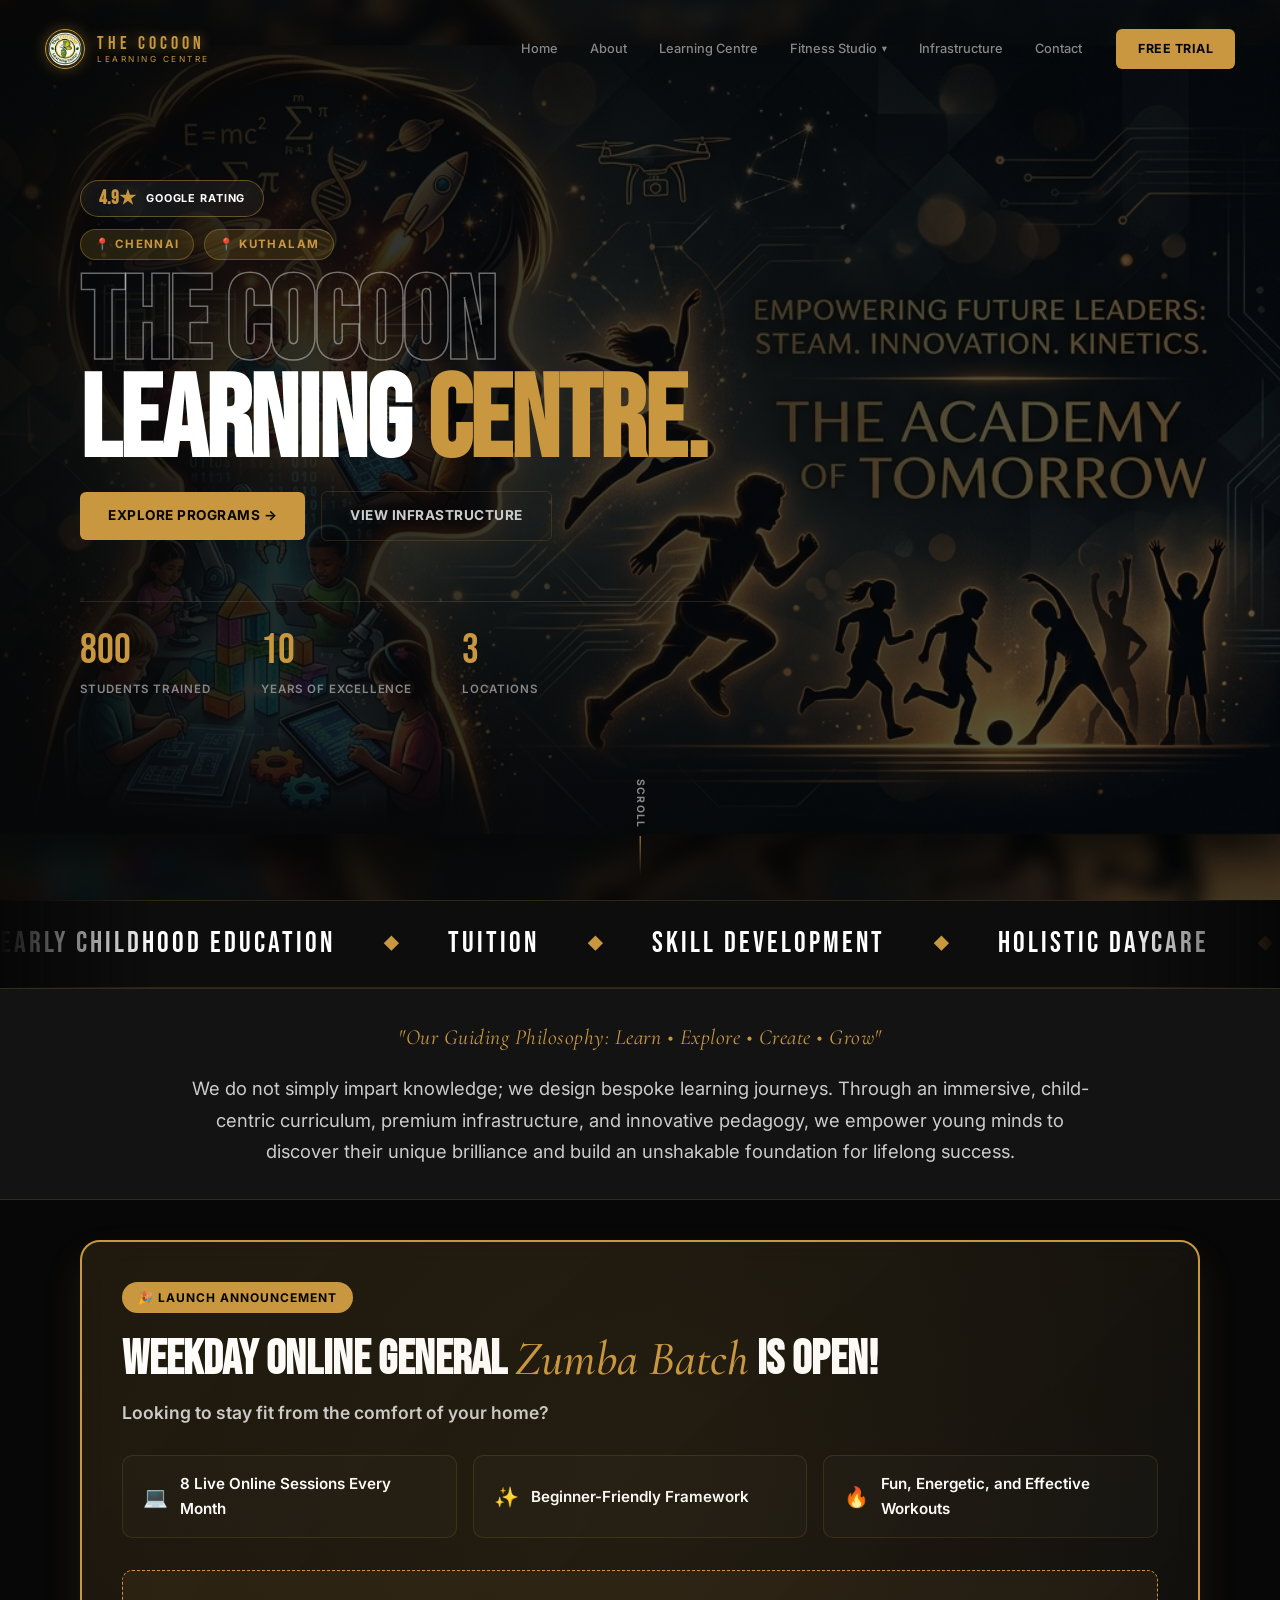
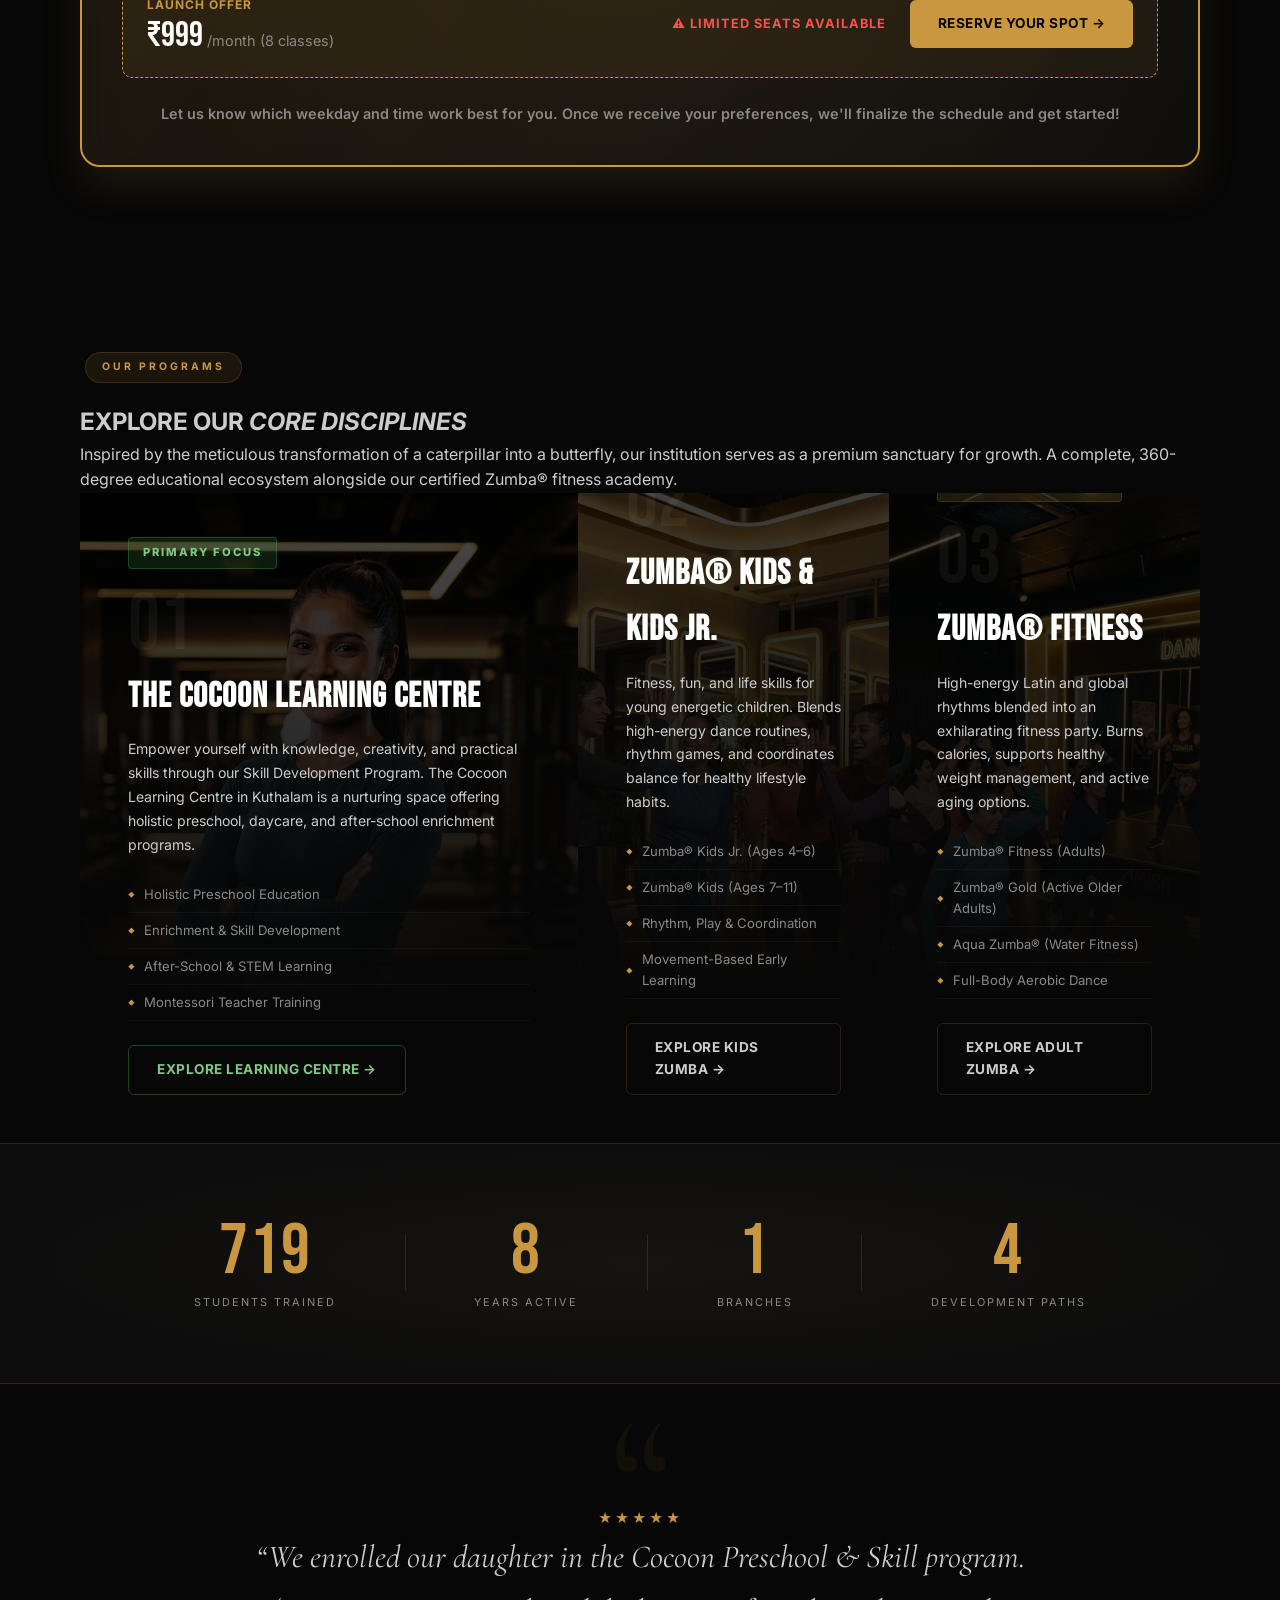
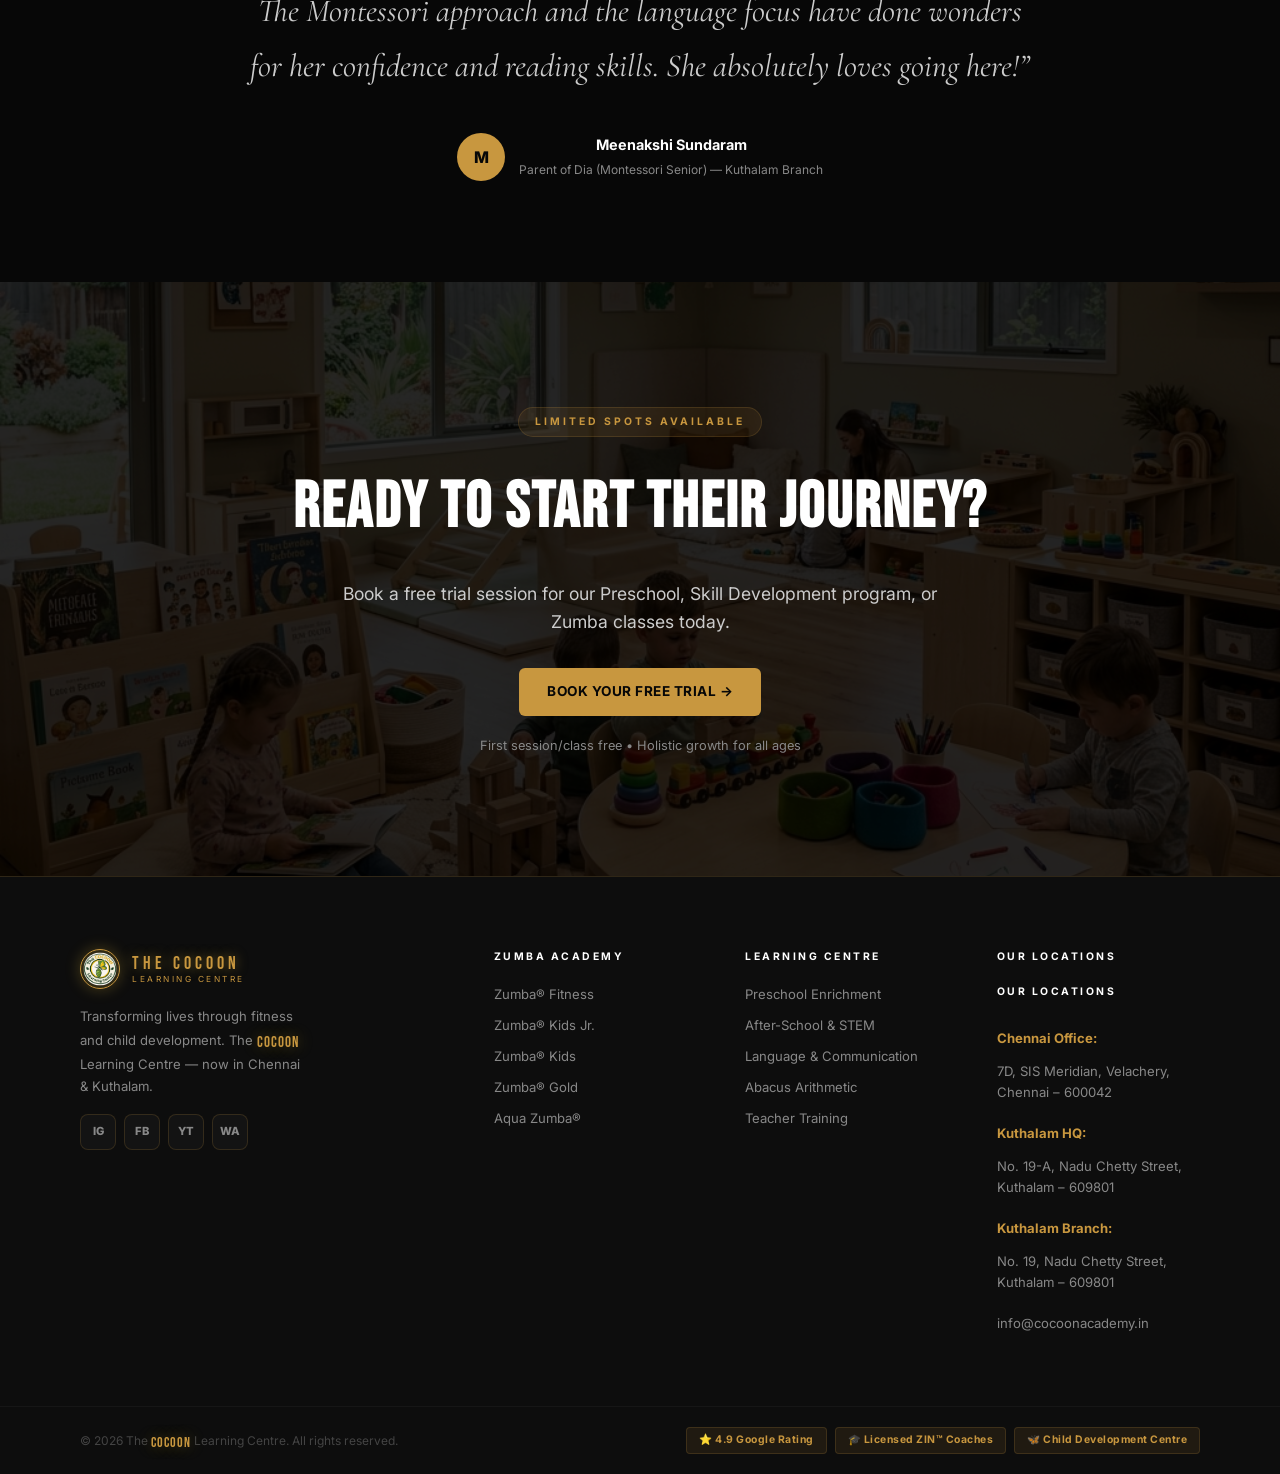
==== commit 56e9fb93: "Add files via upload" ====
--- a/index.html
+++ b/index.html
@@ -328,15 +328,19 @@
           <span class="lw-bot">LEARNING CENTRE</span>
         </div>
       </a>
-      <ul class="nav-links" id="navLinks">
-        <li><a href="index.html" data-page="home">Home</a></li>
-        <li><a href="about.html" data-page="about">About</a></li>
-        <li><a href="fitness.html" data-page="fitness">Fitness</a></li>
-        <li><a href="learning.html" data-page="learning">Learning Centre</a></li>
-        <li><a href="schedule.html" data-page="schedule">Schedule</a></li>
-        <li><a href="infrastructure.html" data-page="infrastructure">Infrastructure</a></li>
-        <li><a href="pricing.html" data-page="pricing">Pricing</a></li>
-        <li><a href="contact.html" data-page="contact">Contact</a></li>
+            <ul class="nav-links" id="navLinks">
+        <li><a href="index.html" data-page="home">Home</a></li>
+        <li><a href="about.html" data-page="about">About</a></li>
+        <li><a href="learning.html" data-page="learning">Learning Centre</a></li>
+        <li class="nav-dropdown">
+          <a href="fitness-studio.html" data-page="fitness-studio" class="dropdown-toggle">Fitness Studio <span class="arrow">&#9662;</span></a>
+          <ul class="dropdown-menu">
+            <li><a href="schedule.html" data-page="schedule">Schedule</a></li>
+            <li><a href="pricing.html" data-page="pricing">Pricing</a></li>
+          </ul>
+        </li>
+        <li><a href="infrastructure.html" data-page="infrastructure">Infrastructure</a></li>
+        <li><a href="contact.html" data-page="contact">Contact</a></li>
       </ul>
       <div class="nav-right">
         <a href="contact.html" class="btn-primary nav-cta">Free Trial</a>
@@ -348,19 +352,23 @@
   </nav>
 
   <!-- MOBILE DRAWER -->
-  <div class="mobile-drawer" id="mobileDrawer">
-    <button class="drawer-close" id="drawerClose">&times;</button>
-    <ul>
-      <li><a href="index.html">Home</a></li>
-      <li><a href="about.html">About</a></li>
-      <li><a href="fitness.html">Fitness</a></li>
-      <li><a href="learning.html">Learning Centre</a></li>
-      <li><a href="schedule.html">Schedule</a></li>
-      <li><a href="infrastructure.html">Infrastructure</a></li>
-      <li><a href="pricing.html">Pricing</a></li>
-      <li><a href="contact.html">Contact</a></li>
-      <li><a href="contact.html" class="drawer-cta">Book Free Trial &rarr;</a></li>
-    </ul>
+    <div class="mobile-drawer" id="mobileDrawer">
+    <button class="drawer-close" id="drawerClose">&times;</button>
+    <ul>
+      <li><a href="index.html">Home</a></li>
+      <li><a href="about.html">About</a></li>
+      <li><a href="learning.html">Learning Centre</a></li>
+      <li class="mobile-dropdown">
+        <a href="fitness-studio.html" style="pointer-events: none;">Fitness Studio</a>
+        <ul class="mobile-submenu">
+          <li><a href="schedule.html">&bull; Schedule</a></li>
+          <li><a href="pricing.html">&bull; Pricing</a></li>
+        </ul>
+      </li>
+      <li><a href="infrastructure.html">Infrastructure</a></li>
+      <li><a href="contact.html">Contact</a></li>
+      <li><a href="contact.html" class="drawer-cta">Book Free Trial &rarr;</a></li>
+    </ul>
   </div>
   <div class="drawer-overlay" id="nav-drawer-overlay"></div>
 
@@ -436,6 +444,7 @@
   <div class="marquee-strip" aria-hidden="true">
     <div class="marquee-track">
       <span class="mt-text">EARLY CHILDHOOD EDUCATION</span><span class="mt-sep">◆</span>
+      <span class="mt-text">TUITION</span><span class="mt-sep">◆</span>
       <span class="mt-text">SKILL DEVELOPMENT</span><span class="mt-sep">◆</span>
       <span class="mt-text">HOLISTIC DAYCARE</span><span class="mt-sep">◆</span>
       <span class="mt-text">ZUMBA® FITNESS</span><span class="mt-sep">◆</span>
@@ -446,6 +455,7 @@
       
       <!-- Duplicated for seamless infinity scroll -->
       <span class="mt-text">EARLY CHILDHOOD EDUCATION</span><span class="mt-sep">◆</span>
+      <span class="mt-text">TUITION</span><span class="mt-sep">◆</span>
       <span class="mt-text">SKILL DEVELOPMENT</span><span class="mt-sep">◆</span>
       <span class="mt-text">HOLISTIC DAYCARE</span><span class="mt-sep">◆</span>
       <span class="mt-text">ZUMBA® FITNESS</span><span class="mt-sep">◆</span>
@@ -464,7 +474,50 @@
         We do not simply impart knowledge; we design bespoke learning journeys. Through an immersive, child-centric curriculum, premium infrastructure, and innovative pedagogy, we empower young minds to discover their unique brilliance and build an unshakable foundation for lifelong success.
       </p>
     </div>
-  </div>
+  </div>
+
+  <!-- ===================== LAUNCH PROMO BANNER ======================= -->
+  <section class="section launch-promo-section" style="padding: 40px 0;">
+    <div class="wrap">
+      <div class="launch-promo-box" data-scroll-reveal>
+        <span class="promo-badge">🎉 Launch Announcement</span>
+        <h2 class="promo-title">Weekday Online General <em>Zumba Batch</em> is Open!</h2>
+        <p class="promo-subtitle">Looking to stay fit from the comfort of your home?</p>
+        
+        <div class="promo-features">
+          <div class="promo-feat-item">
+            <span class="promo-feat-icon">💻</span>
+            <span>8 Live Online Sessions Every Month</span>
+          </div>
+          <div class="promo-feat-item">
+            <span class="promo-feat-icon">✨</span>
+            <span>Beginner-Friendly Framework</span>
+          </div>
+          <div class="promo-feat-item">
+            <span class="promo-feat-icon">🔥</span>
+            <span>Fun, Energetic, and Effective Workouts</span>
+          </div>
+        </div>
+        
+        <div class="promo-offer-card">
+          <div class="promo-offer-info">
+            <span class="promo-offer-label">Launch Offer</span>
+            <span class="promo-offer-price">₹999<span>/month (8 classes)</span></span>
+          </div>
+          <div class="promo-offer-cta">
+            <span class="promo-limited-badge">⚠️ Limited Seats Available</span>
+            <a href="contact.html?interest=online-zumba" class="btn-primary">Reserve Your Spot &rarr;</a>
+          </div>
+        </div>
+        
+        <p style="margin-top: 24px; font-size: 0.9rem; color: var(--g2); text-align: center; font-weight: 600;">
+          Let us know which weekday and time work best for you. Once we receive your preferences, we'll finalize the schedule and get started!
+        </p>
+      </div>
+    </div>
+  </section>
+
+
 
   <!-- ===================== DISCIPLINES ================== -->
   <section class="disciplines-section" id="disciplines">
@@ -513,7 +566,7 @@
               <li>Rhythm, Play &amp; Coordination</li>
               <li>Movement-Based Early Learning</li>
             </ul>
-            <a href="fitness.html" class="btn-ghost">Explore Kids Zumba &rarr;</a>
+            <a href="fitness-studio.html" class="btn-ghost">Explore Kids Zumba &rarr;</a>
           </div>
         </div>
 
@@ -533,7 +586,7 @@
               <li>Aqua Zumba® (Water Fitness)</li>
               <li>Full-Body Aerobic Dance</li>
             </ul>
-            <a href="fitness.html" class="btn-ghost">Explore Adult Zumba &rarr;</a>
+            <a href="fitness-studio.html" class="btn-ghost">Explore Adult Zumba &rarr;</a>
           </div>
         </div>
 
@@ -634,11 +687,11 @@
           <div class="fg-col">
             <h5>Zumba Academy</h5>
             <ul>
-              <li><a href="fitness.html">Zumba® Fitness</a></li>
-              <li><a href="fitness.html">Zumba® Kids Jr.</a></li>
-              <li><a href="fitness.html">Zumba® Kids</a></li>
-              <li><a href="fitness.html">Zumba® Gold</a></li>
-              <li><a href="fitness.html">Aqua Zumba®</a></li>
+              <li><a href="fitness-studio.html">Zumba® Fitness</a></li>
+              <li><a href="fitness-studio.html">Zumba® Kids Jr.</a></li>
+              <li><a href="fitness-studio.html">Zumba® Kids</a></li>
+              <li><a href="fitness-studio.html">Zumba® Gold</a></li>
+              <li><a href="fitness-studio.html">Aqua Zumba®</a></li>
             </ul>
           </div>
           <div class="fg-col">
@@ -653,14 +706,17 @@
           </div>
           <div class="fg-col">
             <h5>Our Locations</h5>
-            <ul>
-              <li style="color:var(--gold);font-weight:700;margin-bottom:2px;">Chennai Branch:</li>
-              <li>7D, SIS Meridian, Velachery, Chennai – 600042</li>
-              <li><a href="tel:+919843012345">+91 98430 12345</a></li>
-              <li style="color:var(--gold);font-weight:700;margin-top:10px;margin-bottom:2px;">Kuthalam HQ:</li>
-              <li>No. 19, Nadu Chetty Street, Kuthalam - 609801<br>Mayiladuthurai District</li>
-              <li><a href="tel:+919382722445">+91 93827 22445</a></li>
-              <li style="margin-top:10px;"><a href="mailto:info@cocoonacademy.in">info@cocoonacademy.in</a></li>
+            <ul>
+            <h5>Our Locations</h5>
+            <ul>
+              <li style="color:var(--gold);font-weight:700;margin-bottom:2px;">Chennai Office:</li>
+              <li>7D, SIS Meridian, Velachery, Chennai – 600042</li>
+              <li style="color:var(--gold);font-weight:700;margin-top:10px;margin-bottom:2px;">Kuthalam HQ:</li>
+              <li>No. 19-A, Nadu Chetty Street, Kuthalam – 609801</li>
+              <li style="color:var(--gold);font-weight:700;margin-top:10px;margin-bottom:2px;">Kuthalam Branch:</li>
+              <li>No. 19, Nadu Chetty Street, Kuthalam – 609801</li>
+              <li style="margin-top:10px;"><a href="mailto:info@cocoonacademy.in">info@cocoonacademy.in</a></li>
+            </ul>
             </ul>
           </div>
         </div>
--- a/style.css
+++ b/style.css
@@ -4737,3 +4737,264 @@
   }
 }
 
+/* ── 12. NAVIGATION DROPDOWN MENU ──────────────────────── */
+.nav-dropdown {
+  position: relative;
+}
+
+.dropdown-menu {
+  position: absolute;
+  top: 100%;
+  left: 50%;
+  transform: translateX(-50%) translateY(10px);
+  background: rgba(13, 13, 13, 0.95);
+  border: 1px solid var(--goldb);
+  border-radius: 8px;
+  min-width: 160px;
+  padding: 10px 0;
+  display: block;
+  opacity: 0;
+  visibility: hidden;
+  pointer-events: none;
+  transition: opacity 0.3s ease, transform 0.3s ease, visibility 0.3s ease;
+  z-index: 1001;
+  box-shadow: 0 10px 30px rgba(0,0,0,0.5);
+  backdrop-filter: blur(10px);
+  -webkit-backdrop-filter: blur(10px);
+}
+
+.dropdown-menu li {
+  width: 100%;
+  display: block;
+  margin: 0;
+}
+
+.dropdown-menu a {
+  display: block;
+  padding: 8px 20px;
+  font-size: 0.8rem;
+  color: var(--g2);
+  transition: color 0.2s ease, background 0.2s ease;
+  text-align: center;
+  border-radius: 0;
+}
+
+.dropdown-menu a:hover {
+  color: var(--gold);
+  background: var(--goldt);
+}
+
+/* Show on hover */
+.nav-dropdown:hover .dropdown-menu {
+  opacity: 1;
+  visibility: visible;
+  pointer-events: auto;
+  transform: translateX(-50%) translateY(0);
+}
+
+/* Arrow styling */
+.nav-dropdown .arrow {
+  font-size: 0.65rem;
+  margin-left: 2px;
+  transition: transform 0.3s ease;
+  display: inline-block;
+  vertical-align: middle;
+}
+
+.nav-dropdown:hover .arrow {
+  transform: rotate(180deg);
+}
+
+/* Mobile submenu drawer styles */
+.mobile-submenu {
+  list-style: none;
+  padding-left: 20px;
+  margin-top: 5px;
+  margin-bottom: 10px;
+  border-left: 1px solid var(--goldb);
+}
+
+.mobile-submenu li {
+  margin-bottom: 8px !important;
+}
+
+.mobile-submenu a {
+  font-size: 0.85rem !important;
+  color: var(--g2) !important;
+  font-weight: 500 !important;
+  padding: 4px 0 !important;
+}
+
+.mobile-submenu a:hover {
+  color: var(--gold) !important;
+}
+
+
+/* ── 13. LAUNCH PROMO BANNER STYLES ────────────────────── */
+.launch-promo-box {
+  background: linear-gradient(135deg, rgba(200, 151, 63, 0.12), rgba(13, 13, 13, 0.98));
+  border: 2px solid var(--gold);
+  border-radius: var(--r2);
+  padding: 40px;
+  position: relative;
+  overflow: hidden;
+  box-shadow: 0 20px 40px rgba(200, 151, 63, 0.12);
+  backdrop-filter: blur(15px);
+  -webkit-backdrop-filter: blur(15px);
+}
+
+.launch-promo-box::before {
+  content: '';
+  position: absolute;
+  top: -50%;
+  left: -50%;
+  width: 200%;
+  height: 200%;
+  background: radial-gradient(circle, rgba(200, 151, 63, 0.08) 0%, transparent 60%);
+  pointer-events: none;
+}
+
+.promo-badge {
+  display: inline-flex;
+  align-items: center;
+  gap: 8px;
+  background: var(--gold);
+  color: #000;
+  padding: 6px 16px;
+  border-radius: 20px;
+  font-family: var(--ff-body);
+  font-size: 0.75rem;
+  font-weight: 700;
+  letter-spacing: 1px;
+  text-transform: uppercase;
+  margin-bottom: 20px;
+  animation: promo-pulse-glow 2s infinite;
+}
+
+@keyframes promo-pulse-glow {
+  0% { box-shadow: 0 0 0 0 rgba(200, 151, 63, 0.5); }
+  70% { box-shadow: 0 0 0 10px rgba(200, 151, 63, 0); }
+  100% { box-shadow: 0 0 0 0 rgba(200, 151, 63, 0); }
+}
+
+.promo-title {
+  font-family: var(--ff-display);
+  font-size: clamp(2rem, 4vw, 3rem);
+  color: var(--white);
+  line-height: 1.1;
+  margin-bottom: 12px;
+}
+
+.promo-title em {
+  font-family: var(--ff-serif);
+  font-style: italic;
+  color: var(--gold);
+  font-weight: 500;
+}
+
+.promo-subtitle {
+  font-size: 1.1rem;
+  color: var(--g1);
+  margin-bottom: 28px;
+  font-weight: 600;
+}
+
+.promo-features {
+  display: grid;
+  grid-template-columns: repeat(auto-fit, minmax(240px, 1fr));
+  gap: 16px;
+  margin-bottom: 32px;
+}
+
+.promo-feat-item {
+  background: rgba(255, 255, 255, 0.02);
+  border: 1px solid rgba(200, 151, 63, 0.15);
+  border-radius: var(--r);
+  padding: 16px 20px;
+  display: flex;
+  align-items: center;
+  gap: 12px;
+  font-size: 0.95rem;
+  font-weight: 600;
+  color: var(--white);
+}
+
+.promo-feat-icon {
+  font-size: 1.25rem;
+}
+
+.promo-offer-card {
+  background: rgba(200, 151, 63, 0.08);
+  border: 1px dashed var(--gold);
+  border-radius: var(--r);
+  padding: 24px;
+  display: flex;
+  align-items: center;
+  justify-content: space-between;
+  flex-wrap: wrap;
+  gap: 20px;
+}
+
+.promo-offer-info {
+  display: flex;
+  flex-direction: column;
+  gap: 4px;
+}
+
+.promo-offer-label {
+  font-size: 0.75rem;
+  text-transform: uppercase;
+  color: var(--gold);
+  letter-spacing: 1px;
+  font-weight: 700;
+}
+
+.promo-offer-price {
+  font-family: var(--ff-display);
+  font-size: 2.2rem;
+  color: var(--white);
+  line-height: 1;
+}
+
+.promo-offer-price span {
+  font-size: 0.9rem;
+  font-family: var(--ff-body);
+  color: var(--g2);
+  margin-left: 4px;
+}
+
+.promo-offer-cta {
+  display: flex;
+  align-items: center;
+  gap: 24px;
+  flex-wrap: wrap;
+}
+
+.promo-limited-badge {
+  font-size: 0.8rem;
+  color: #ff4d4d;
+  font-weight: 700;
+  text-transform: uppercase;
+  letter-spacing: 1px;
+  animation: promo-blink 1s infinite alternate;
+}
+
+@keyframes promo-blink {
+  from { opacity: 0.6; }
+  to { opacity: 1; }
+}
+
+@media (max-width: 768px) {
+  .launch-promo-box {
+    padding: 24px;
+  }
+  .promo-offer-card {
+    flex-direction: column;
+    align-items: stretch;
+  }
+  .promo-offer-cta {
+    flex-direction: column;
+    align-items: center;
+    gap: 16px;
+  }
+}
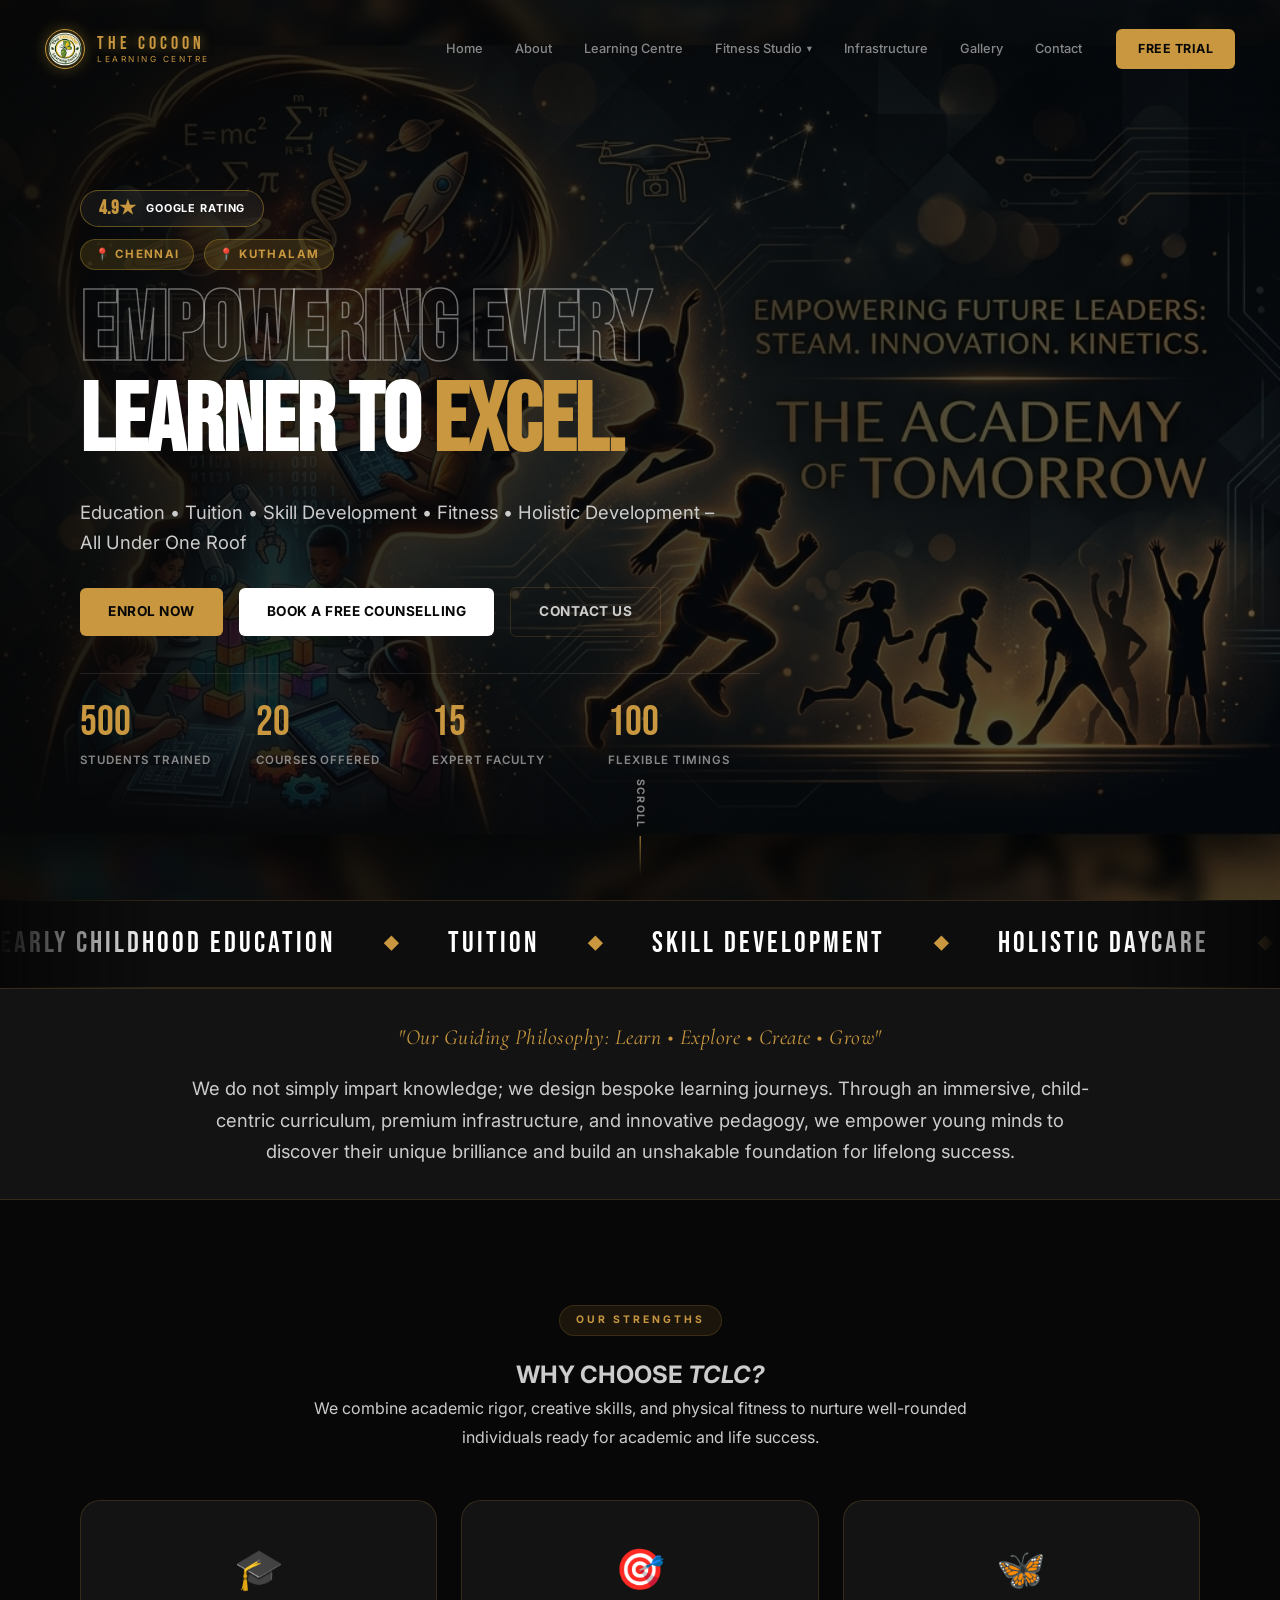
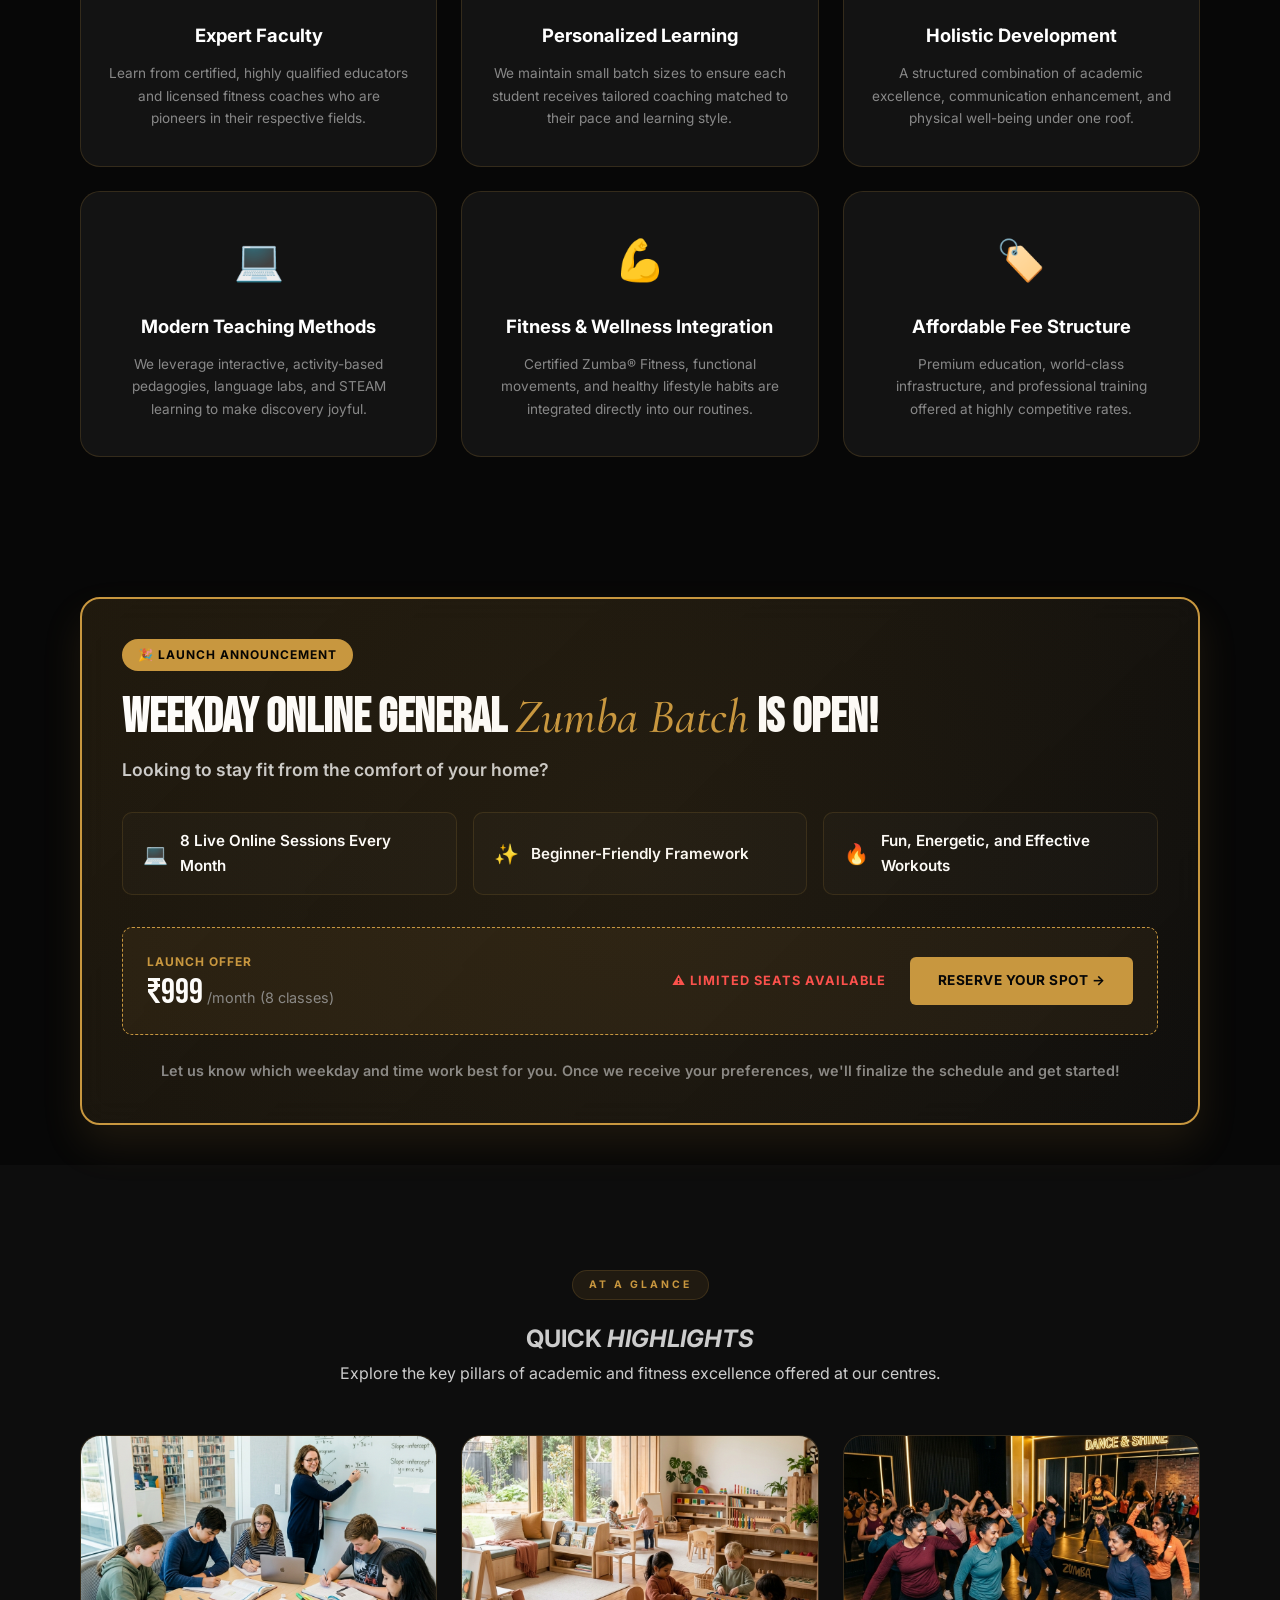
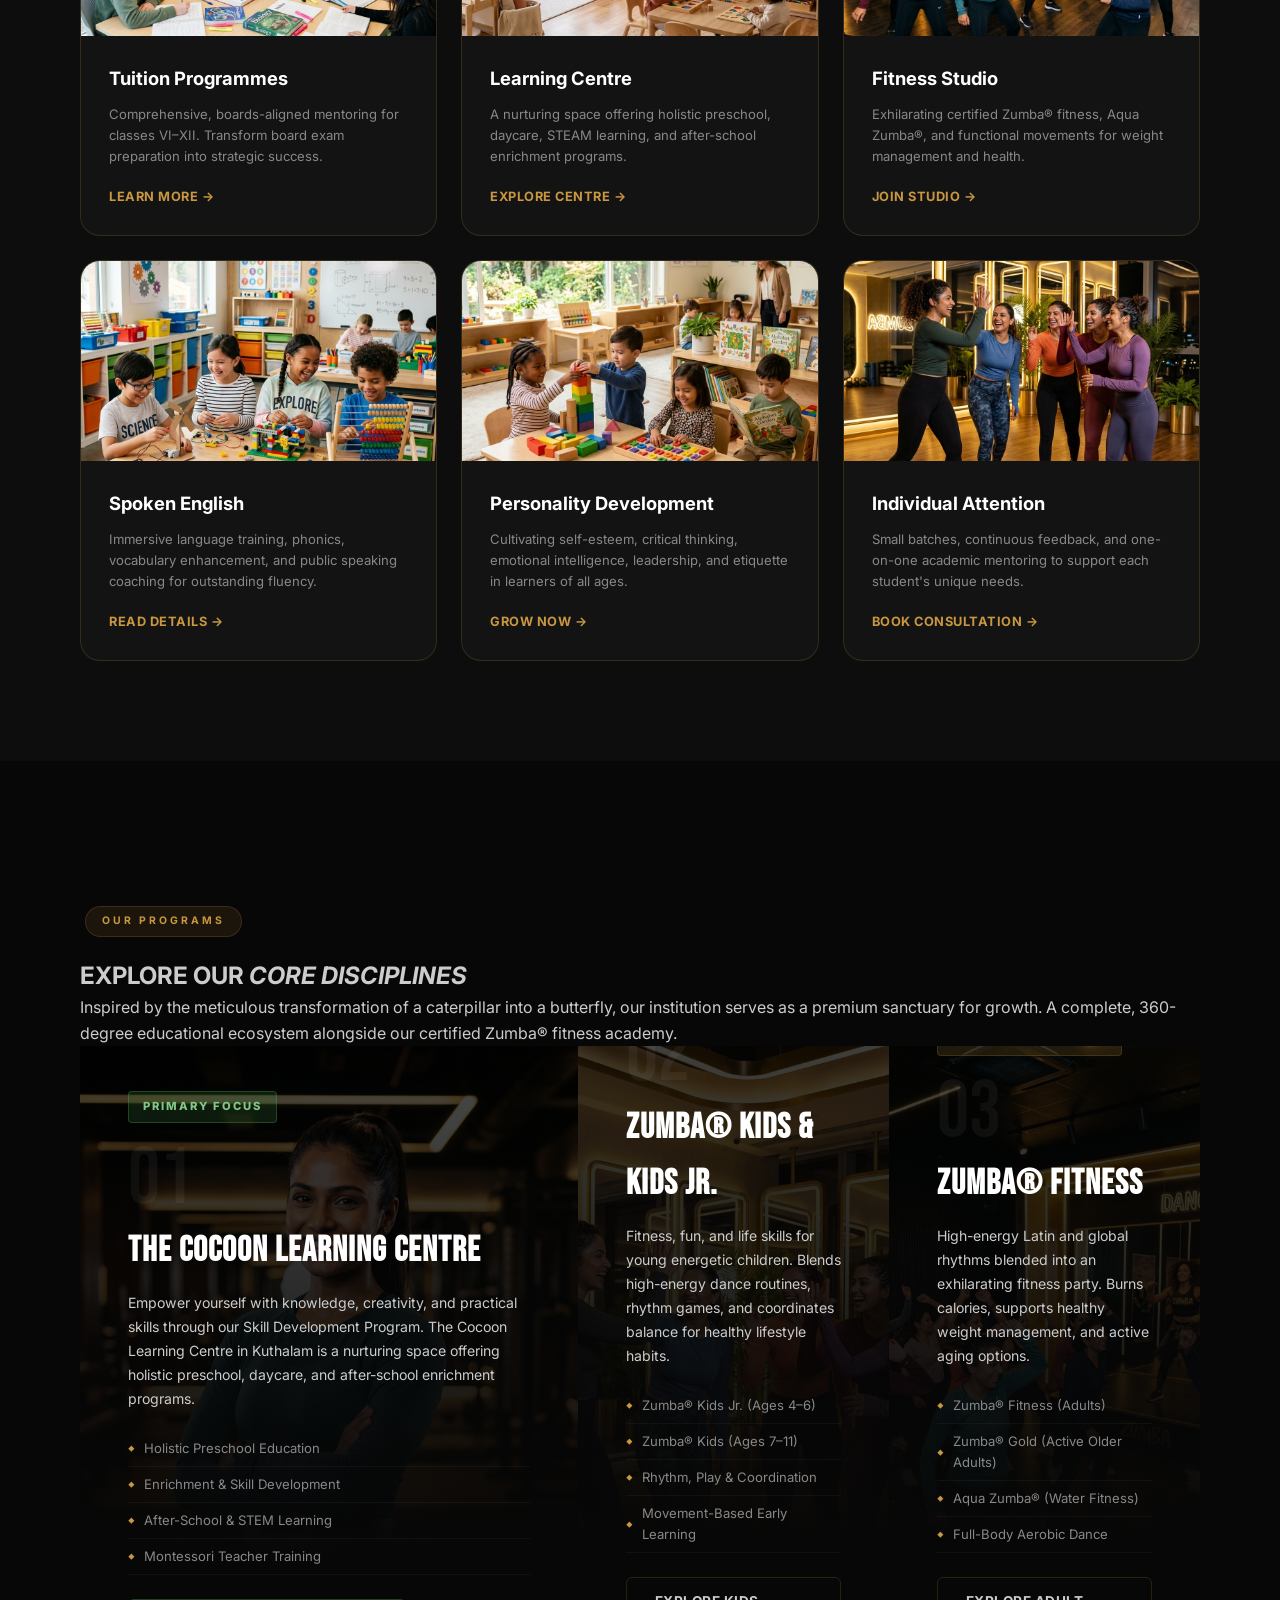
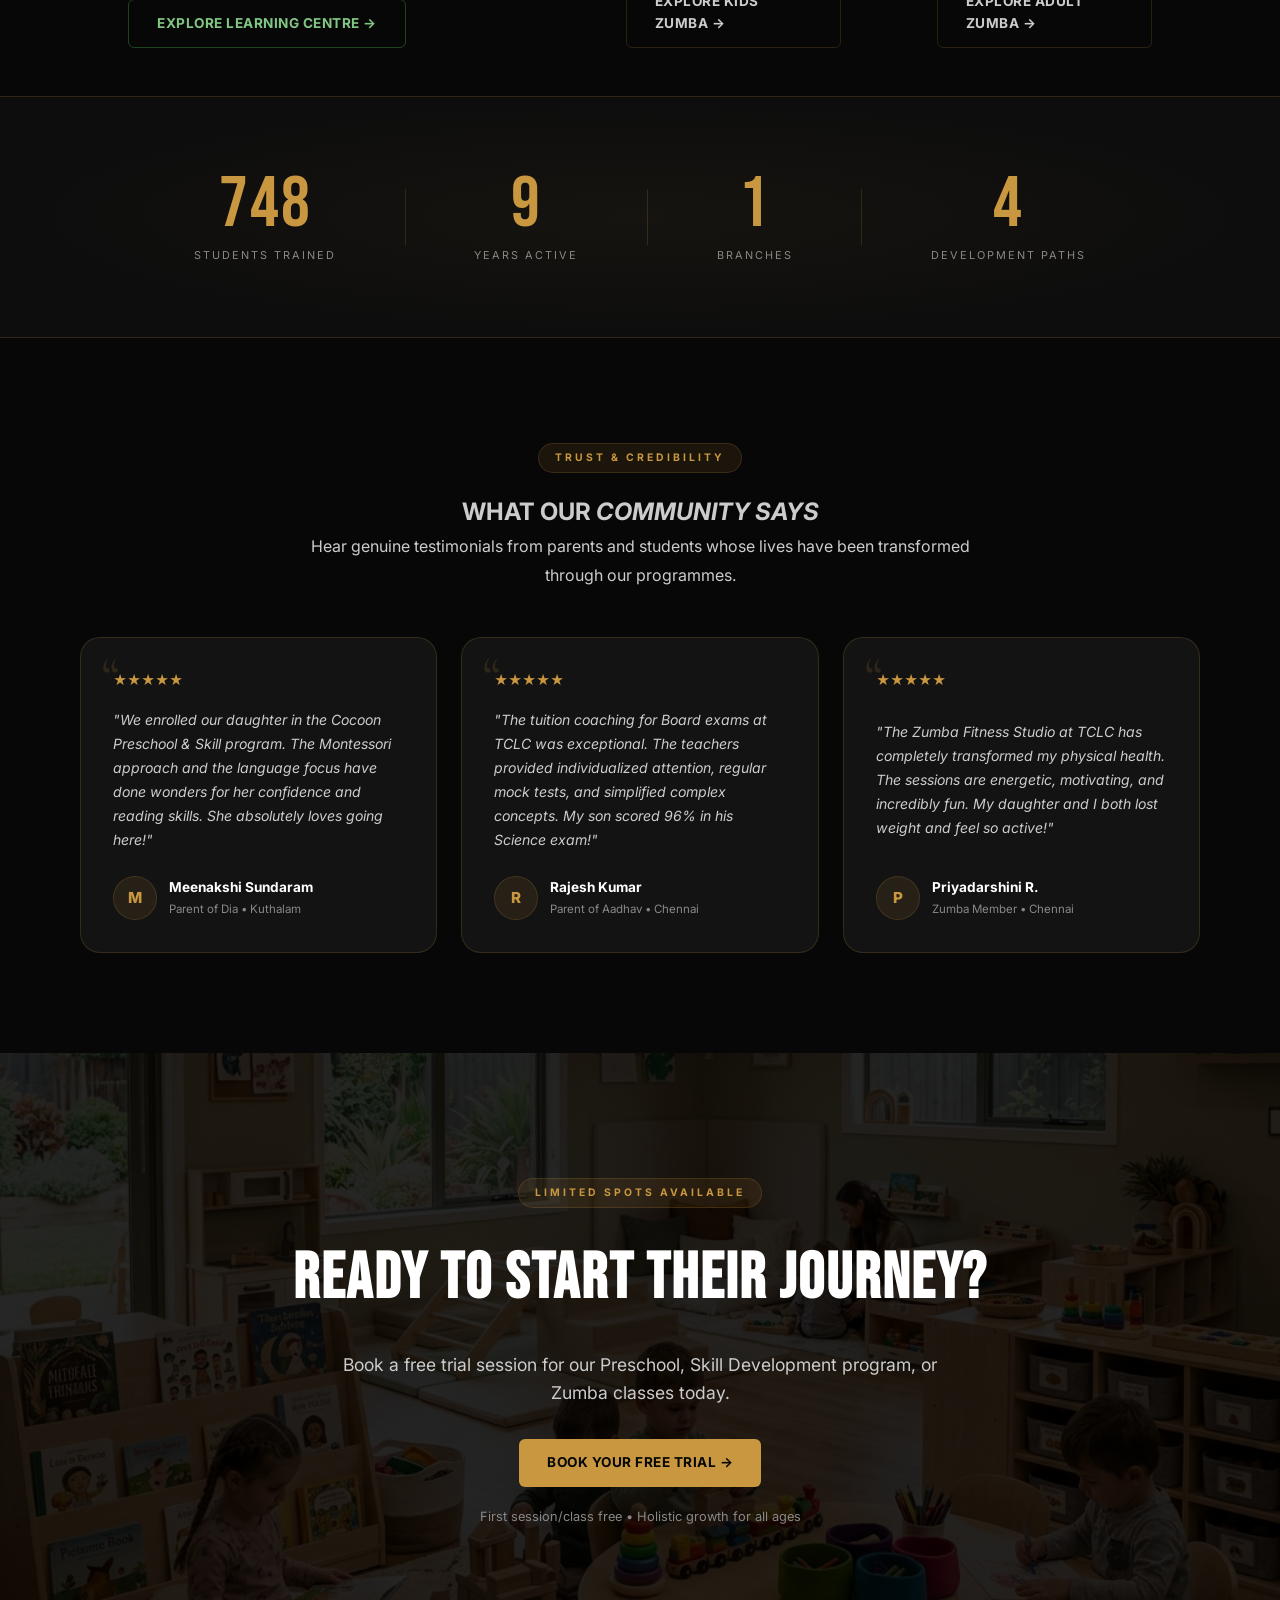
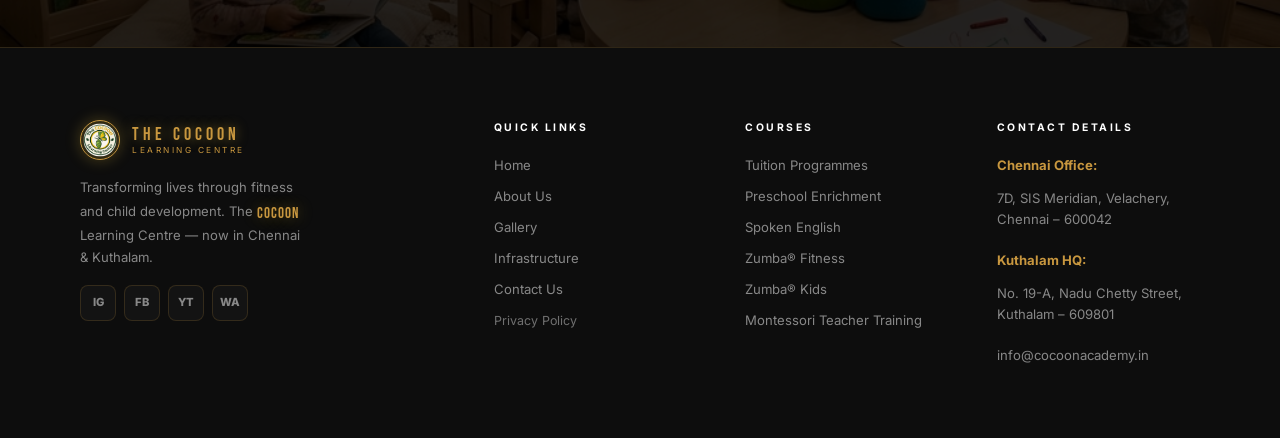
==== commit ac8467ac: "Add files via upload" ====
--- a/index.html
+++ b/index.html
@@ -1,333 +1,339 @@
-<!DOCTYPE html>
-<html lang="en">
-<head>
-  <meta charset="UTF-8" />
-  <meta name="viewport" content="width=device-width, initial-scale=1.0" />
-  <title>The Cocoon Learning Centre — Early Childhood Education, STEAM &amp; Zumba | Chennai &amp; Kuthalam</title>
-  <meta name="description" content="Chennai &amp; Kuthalam's premier centre for Early Childhood Education, STEAM Learning, daycare, creative skill development programs, and certified Zumba® fitness classes." />
-
-  <!-- Fonts -->
-  <link rel="preconnect" href="https://fonts.googleapis.com" />
-  <link rel="preconnect" href="https://fonts.gstatic.com" crossorigin />
-  <link href="https://fonts.googleapis.com/css2?family=Bebas+Neue&family=Cormorant+Garamond:ital,wght@0,400;0,500;0,600;1,400;1,500;1,600&family=Inter:wght@300;400;500;600;700&display=swap" rel="stylesheet" />
-
-  <!-- Stylesheet -->
-  <link rel="stylesheet" href="style.css" />
-
-  <style>
-    /* ---- Index-specific overrides ------------------------ */
-
-    /* ── ASYMMETRIC GLASS PANEL HERO WITH VIDEO BG ──────── */
-    .hero {
-      position: relative;
-      width: 100%;
-      height: 100vh;
-      min-height: 750px;
-      display: flex;
-      align-items: flex-start;
-      overflow: hidden;
-      padding: 0;
-      margin-top: 0;
-      background: var(--bg);
-    }
-    
-    /* Background video styling */
-    .hero-bg-video {
-      position: absolute;
-      inset: 0;
-      width: 100%;
-      height: 100%;
-      object-fit: cover;
-      object-position: center;
-      z-index: 1;
-      filter: brightness(0.5) saturate(1.1);
-    }
-
-    /* Gradient overlay: dark on the left side, fading to transparent on the right */
-    .hero-overlay {
-      position: absolute;
-      inset: 0;
-      background: linear-gradient(90deg, rgba(7,7,7,0.85) 0%, rgba(7,7,7,0.5) 50%, rgba(7,7,7,0.2) 100%);
-      z-index: 2;
-    }
-
-    .hero-wrap {
-      position: relative;
-      z-index: 3;
-      max-width: var(--max-w);
-      margin: 0 auto;
-      padding: 180px 40px 40px;
-      width: 100%;
-      display: flex;
-      align-items: center;
-      justify-content: flex-start;
-    }
-
-    .hero-content {
-      display: flex;
-      flex-direction: column;
-      align-items: flex-start;
-      max-width: 680px;
-      width: 100%;
-      position: relative;
-      z-index: 3;
-      animation: heroPanelFadeIn 1s cubic-bezier(0.16, 1, 0.3, 1);
-    }
-
-    @keyframes heroPanelFadeIn {
-      from {
-        opacity: 0;
-        transform: translateX(-30px);
-      }
-      to {
-        opacity: 1;
-        transform: translateX(0);
-      }
-    }
-
-    .hero-content .hero-title {
-      margin-bottom: 20px;
-    }
-
-    .hero-content .hero-sub {
-      margin-bottom: 30px;
-    }
-
-    /* Floating badge top-right */
-    .hero-float-badge {
-      display: inline-flex;
-      align-items: center;
-      gap: 10px;
-      background: rgba(255,255,255,0.05);
-      border: 1px solid rgba(212,175,55,0.4);
-      backdrop-filter: blur(12px);
-      border-radius: 50px;
-      padding: 8px 18px;
-      margin-bottom: 12px;
-    }
-
-    .hero-float-badge strong {
-      font-family: 'Bebas Neue', sans-serif;
-      font-size: 1.2rem;
-      color: var(--gold);
-      line-height: 1;
-    }
-
-    .hero-float-badge span {
-      font-size: 0.68rem;
-      font-weight: 700;
-      color: var(--white);
-      text-transform: uppercase;
-      letter-spacing: 0.08em;
-    }
-
-    /* Location pills row */
-    .hero-location-pills {
-      display: flex;
-      justify-content: flex-start;
-      gap: 10px;
-      flex-wrap: wrap;
-      margin-bottom: 16px;
-    }
-
-    .hero-loc-pill {
-      display: inline-flex;
-      align-items: center;
-      gap: 6px;
-      background: rgba(212,175,55,0.15);
-      border: 1px solid rgba(212,175,55,0.3);
-      padding: 5px 14px;
-      border-radius: 20px;
-      font-size: 0.72rem;
-      font-weight: 700;
-      color: var(--gold);
-      text-transform: uppercase;
-      letter-spacing: 0.12em;
-    }
-
-    .hero-title {
-      font-family: 'Bebas Neue', sans-serif;
-      font-size: clamp(4rem, 9vw, 8.5rem);
-      line-height: 0.85;
-      color: var(--white);
-      margin-bottom: 24px;
-      letter-spacing: -0.01em;
-      gap: 0;
-    }
-
-    .hero-title .ht-accent { color: var(--gold); }
-
-    .hero-title .ht-outline {
-      -webkit-text-stroke: 1.5px rgba(255,255,255,0.4);
-      -webkit-text-fill-color: transparent;
-    }
-
-    /* Sub paragraph */
-    .hero-sub {
-      font-family: 'Inter', sans-serif;
-      font-size: 1.15rem;
-      line-height: 1.6;
-      color: var(--g1);
-      max-width: 600px;
-      margin-bottom: 40px;
-    }
-
-    /* CTA row */
-    .hero-ctas {
-      display: flex;
-      justify-content: flex-start;
-      gap: 16px;
-      flex-wrap: wrap;
-      align-items: center;
-      margin-bottom: 60px;
-    }
-
-    /* Stats strip */
-    .hero-stats {
-      display: flex;
-      justify-content: flex-start;
-      gap: 50px;
-      border-top: 1px solid rgba(255,255,255,0.1);
-      padding-top: 28px;
-      width: 100%;
-      max-width: 650px;
-    }
-
-    .hs-item {
-      display: flex;
-      flex-direction: column;
-      align-items: flex-start;
-      gap: 4px;
-    }
-
-    .hs-num {
-      font-family: 'Bebas Neue', sans-serif;
-      font-size: 2.6rem;
-      color: var(--gold);
-      line-height: 1;
-    }
-
-    .hs-label {
-      font-size: 0.72rem;
-      font-weight: 600;
-      color: var(--g2);
-      text-transform: uppercase;
-      letter-spacing: 0.08em;
-    }
-
-    /* Scroll cue */
-    .hero-scroll-cue {
-      position: absolute;
-      bottom: 24px;
-      left: 50%;
-      transform: translateX(-50%);
-      z-index: 4;
-      display: flex;
-      flex-direction: column;
-      align-items: center;
-      gap: 8px;
-    }
-
-    .hero-scroll-cue span {
-      font-size: 0.65rem;
-      font-weight: 700;
-      color: var(--g2);
-      text-transform: uppercase;
-      letter-spacing: 0.12em;
-      writing-mode: vertical-rl;
-    }
-
-    .scroll-line {
-      width: 1px;
-      height: 40px;
-      background: linear-gradient(to bottom, var(--gold), transparent);
-      animation: scrollPulse 2s ease-in-out infinite;
-    }
-
-    @keyframes scrollPulse {
-      0%, 100% { opacity: 0.3; transform: scaleY(1); }
-      50% { opacity: 1; transform: scaleY(1.2); }
-    }
-
-    @media (max-width: 991px) {
-      .hero-wrap {
-        padding-top: 140px;
-        padding-bottom: 40px;
-        justify-content: center;
-      }
-      .hero-content {
-        max-width: 620px;
-        align-items: center;
-        text-align: center;
-      }
-      .hero-location-pills {
-        justify-content: center;
-      }
-      .hero-ctas {
-        justify-content: center;
-        width: 100%;
-      }
-      .hero-stats {
-        justify-content: center;
-        width: 100%;
-      }
-    }
-
-    @media (max-width: 768px) {
-      .hero {
-        height: auto;
-        min-height: 100vh;
-      }
-      .hero-wrap {
-        padding-left: 20px;
-        padding-right: 20px;
-      }
-      .hero-content {
-        max-width: 100%;
-      }
-      .hero-title {
-        font-size: clamp(2.8rem, 10vw, 4.2rem);
-      }
-      .hero-stats {
-        gap: 20px;
-        flex-wrap: wrap;
-      }
-      .hero-scroll-cue {
-        display: none;
-      }
-    }
-
-    /* Disciplines headings centering */
-    .disciplines-section > .wrap > .section-head { margin-bottom: 0; }
-
-    /* CTA banner bg */
-    .cta-banner-bg::after {
-      background: linear-gradient(135deg, rgba(7,7,7,0.88) 60%, rgba(7,7,7,0.72) 100%);
-    }
-  </style>
-</head>
-<body data-page="home">
-
-  <!-- PAGE TRANSITION -->
-  <div class="page-transition" id="pageTransition"></div>
-
-  <!-- SCROLL PROGRESS -->
-  <div class="scroll-progress" id="scrollProgress"></div>
-
-  <!-- CUSTOM CURSOR -->
-  <div id="curOuter"></div>
-  <div id="curInner"></div>
-
-  <!-- ===================== NAV ========================== -->
-  <nav id="nav">
-    <div class="nav-wrap">
-      <a href="index.html" class="logo">
-        <div class="logo-mark img-mark"><img src="images/logo.jpg" alt="The Cocoon Logo" /></div>
-        <div class="logo-words">
-          <span class="lw-top">The Cocoon</span>
-          <span class="lw-bot">LEARNING CENTRE</span>
-        </div>
-      </a>
+<!DOCTYPE html>
+<html lang="en">
+<head>
+  <meta charset="UTF-8" />
+  <meta name="viewport" content="width=device-width, initial-scale=1.0" />
+  <title>The Cocoon Learning Centre (TCLC) — Tuition Centre, Learning Centre &amp; Fitness Studio | Chennai &amp; Kuthalam</title>
+  <meta name="description" content="TCLC is Chennai &amp; Kuthalam's premium Tuition Centre, Learning Centre, and Fitness Studio. We offer Spoken English, Personality Development, Zumba fitness, and holistic skill development programs." />
+
+  <!-- Fonts -->
+  <link rel="preconnect" href="https://fonts.googleapis.com" />
+  <link rel="preconnect" href="https://fonts.gstatic.com" crossorigin />
+  <link href="https://fonts.googleapis.com/css2?family=Bebas+Neue&family=Cormorant+Garamond:ital,wght@0,400;0,500;0,600;1,400;1,500;1,600&family=Inter:wght@300;400;500;600;700&display=swap" rel="stylesheet" />
+
+  <!-- Stylesheet -->
+  <link rel="stylesheet" href="style.css" />
+
+  <style>
+    /* ---- Index-specific overrides ------------------------ */
+
+    /* ── ASYMMETRIC GLASS PANEL HERO WITH VIDEO BG ──────── */
+    .hero {
+      position: relative;
+      width: 100%;
+      height: 100vh;
+      min-height: 750px;
+      display: flex;
+      align-items: flex-start;
+      overflow: hidden;
+      padding: 0;
+      margin-top: 0;
+      background: var(--bg);
+    }
+    
+    /* Background video styling */
+    .hero-bg-video {
+      position: absolute;
+      inset: 0;
+      width: 100%;
+      height: 100%;
+      object-fit: cover;
+      object-position: center;
+      z-index: 1;
+      filter: brightness(0.5) saturate(1.1);
+    }
+
+    /* Gradient overlay: dark on the left side, fading to transparent on the right */
+    .hero-overlay {
+      position: absolute;
+      inset: 0;
+      background: linear-gradient(90deg, rgba(7,7,7,0.85) 0%, rgba(7,7,7,0.5) 50%, rgba(7,7,7,0.2) 100%);
+      z-index: 2;
+    }
+
+    .hero-wrap {
+      position: relative;
+      z-index: 3;
+      max-width: var(--max-w);
+      margin: 0 auto;
+      padding: 120px 40px 60px;
+      width: 100%;
+      height: 100%;
+      display: flex;
+      align-items: center;
+      justify-content: flex-start;
+    }
+
+    .hero-content {
+      display: flex;
+      flex-direction: column;
+      align-items: flex-start;
+      max-width: 680px;
+      width: 100%;
+      position: relative;
+      z-index: 3;
+      animation: heroPanelFadeIn 1s cubic-bezier(0.16, 1, 0.3, 1);
+    }
+
+    @keyframes heroPanelFadeIn {
+      from {
+        opacity: 0;
+        transform: translateX(-30px);
+      }
+      to {
+        opacity: 1;
+        transform: translateX(0);
+      }
+    }
+
+    .hero-content .hero-title {
+      margin-bottom: 20px;
+    }
+
+    .hero-content .hero-sub {
+      margin-bottom: 30px;
+    }
+
+    /* Floating badge top-right */
+    .hero-float-badge {
+      display: inline-flex;
+      align-items: center;
+      gap: 10px;
+      background: rgba(255,255,255,0.05);
+      border: 1px solid rgba(212,175,55,0.4);
+      backdrop-filter: blur(12px);
+      border-radius: 50px;
+      padding: 8px 18px;
+      margin-bottom: 12px;
+    }
+
+    .hero-float-badge strong {
+      font-family: 'Bebas Neue', sans-serif;
+      font-size: 1.2rem;
+      color: var(--gold);
+      line-height: 1;
+    }
+
+    .hero-float-badge span {
+      font-size: 0.68rem;
+      font-weight: 700;
+      color: var(--white);
+      text-transform: uppercase;
+      letter-spacing: 0.08em;
+    }
+
+    /* Location pills row */
+    .hero-location-pills {
+      display: flex;
+      justify-content: flex-start;
+      gap: 10px;
+      flex-wrap: wrap;
+      margin-bottom: 16px;
+    }
+
+    .hero-loc-pill {
+      display: inline-flex;
+      align-items: center;
+      gap: 6px;
+      background: rgba(212,175,55,0.15);
+      border: 1px solid rgba(212,175,55,0.3);
+      padding: 5px 14px;
+      border-radius: 20px;
+      font-size: 0.72rem;
+      font-weight: 700;
+      color: var(--gold);
+      text-transform: uppercase;
+      letter-spacing: 0.12em;
+    }
+
+    .hero-title {
+      font-family: 'Bebas Neue', sans-serif;
+      font-size: clamp(3rem, 7.5vw, 6.2rem);
+      line-height: 0.95;
+      color: var(--white);
+      margin-bottom: 16px;
+      letter-spacing: -0.01em;
+      gap: 0;
+    }
+
+    .hero-title .ht-accent { color: var(--gold); }
+
+    .hero-title .ht-outline {
+      -webkit-text-stroke: 1.5px rgba(255,255,255,0.4);
+      -webkit-text-fill-color: transparent;
+    }
+
+    /* Sub paragraph */
+    .hero-sub {
+      font-family: 'Inter', sans-serif;
+      font-size: 1.15rem;
+      line-height: 1.6;
+      color: var(--g1);
+      max-width: 650px;
+      margin-bottom: 20px;
+      margin-top: 10px;
+    }
+
+    /* CTA row */
+    .hero-ctas {
+      display: flex;
+      justify-content: flex-start;
+      gap: 16px;
+      flex-wrap: wrap;
+      align-items: center;
+      margin-bottom: 36px;
+    }
+
+    /* Stats strip */
+    .hero-stats {
+      display: grid;
+      grid-template-columns: repeat(4, 1fr);
+      max-width: 750px;
+      border-top: 1px solid rgba(255,255,255,0.1);
+      padding-top: 28px;
+      width: 100%;
+    }
+
+    .hs-item {
+      display: flex;
+      flex-direction: column;
+      align-items: flex-start;
+      gap: 4px;
+    }
+
+    .hs-num {
+      font-family: 'Bebas Neue', sans-serif;
+      font-size: 2.6rem;
+      color: var(--gold);
+      line-height: 1;
+    }
+
+    .hs-label {
+      font-size: 0.72rem;
+      font-weight: 600;
+      color: var(--g2);
+      text-transform: uppercase;
+      letter-spacing: 0.08em;
+    }
+
+    /* Scroll cue */
+    .hero-scroll-cue {
+      position: absolute;
+      bottom: 24px;
+      left: 50%;
+      transform: translateX(-50%);
+      z-index: 4;
+      display: flex;
+      flex-direction: column;
+      align-items: center;
+      gap: 8px;
+    }
+
+    .hero-scroll-cue span {
+      font-size: 0.65rem;
+      font-weight: 700;
+      color: var(--g2);
+      text-transform: uppercase;
+      letter-spacing: 0.12em;
+      writing-mode: vertical-rl;
+    }
+
+    .scroll-line {
+      width: 1px;
+      height: 40px;
+      background: linear-gradient(to bottom, var(--gold), transparent);
+      animation: scrollPulse 2s ease-in-out infinite;
+    }
+
+    @keyframes scrollPulse {
+      0%, 100% { opacity: 0.3; transform: scaleY(1); }
+      50% { opacity: 1; transform: scaleY(1.2); }
+    }
+
+    @media (max-width: 991px) {
+      .hero-wrap {
+        padding-top: 140px;
+        padding-bottom: 40px;
+        justify-content: center;
+      }
+      .hero-content {
+        max-width: 620px;
+        align-items: center;
+        text-align: center;
+      }
+      .hero-location-pills {
+        justify-content: center;
+      }
+      .hero-ctas {
+        justify-content: center;
+        width: 100%;
+      }
+      .hero-stats {
+        justify-content: center;
+        width: 100%;
+      }
+      .hs-item {
+        align-items: center;
+        text-align: center;
+      }
+    }
+
+    @media (max-width: 768px) {
+      .hero {
+        height: auto;
+        min-height: 100vh;
+      }
+      .hero-wrap {
+        padding-left: 20px;
+        padding-right: 20px;
+      }
+      .hero-content {
+        max-width: 100%;
+      }
+      .hero-title {
+        font-size: clamp(2.8rem, 10vw, 4.2rem);
+      }
+      .hero-stats {
+        gap: 20px;
+        flex-wrap: wrap;
+        grid-template-columns: repeat(2, 1fr);
+      }
+      .hero-scroll-cue {
+        display: none;
+      }
+    }
+
+    /* Disciplines headings centering */
+    .disciplines-section > .wrap > .section-head { margin-bottom: 0; }
+
+    /* CTA banner bg */
+    .cta-banner-bg::after {
+      background: linear-gradient(135deg, rgba(7,7,7,0.88) 60%, rgba(7,7,7,0.72) 100%);
+    }
+  </style>
+</head>
+<body data-page="home">
+
+  <!-- PAGE TRANSITION -->
+  <div class="page-transition" id="pageTransition"></div>
+
+  <!-- SCROLL PROGRESS -->
+  <div class="scroll-progress" id="scrollProgress"></div>
+
+  <!-- CUSTOM CURSOR -->
+  <div id="curOuter"></div>
+  <div id="curInner"></div>
+
+  <!-- ===================== NAV ========================== -->
+  <nav id="nav">
+    <div class="nav-wrap">
+      <a href="index.html" class="logo">
+        <div class="logo-mark img-mark"><img src="images/logo.jpg" alt="The Cocoon Logo" /></div>
+        <div class="logo-words">
+          <span class="lw-top">The Cocoon</span>
+          <span class="lw-bot">LEARNING CENTRE</span>
+        </div>
+      </a>
             <ul class="nav-links" id="navLinks">
         <li><a href="index.html" data-page="home">Home</a></li>
         <li><a href="about.html" data-page="about">About</a></li>
@@ -340,18 +346,19 @@
           </ul>
         </li>
         <li><a href="infrastructure.html" data-page="infrastructure">Infrastructure</a></li>
+        <li><a href="gallery.html" data-page="gallery">Gallery</a></li>
         <li><a href="contact.html" data-page="contact">Contact</a></li>
-      </ul>
-      <div class="nav-right">
-        <a href="contact.html" class="btn-primary nav-cta">Free Trial</a>
-        <button class="hamburger" id="hamburger" aria-label="Menu">
-          <span></span><span></span><span></span>
-        </button>
-      </div>
-    </div>
-  </nav>
-
-  <!-- MOBILE DRAWER -->
+      </ul>
+      <div class="nav-right">
+        <a href="contact.html" class="btn-primary nav-cta">Free Trial</a>
+        <button class="hamburger" id="hamburger" aria-label="Menu">
+          <span></span><span></span><span></span>
+        </button>
+      </div>
+    </div>
+  </nav>
+
+  <!-- MOBILE DRAWER -->
     <div class="mobile-drawer" id="mobileDrawer">
     <button class="drawer-close" id="drawerClose">&times;</button>
     <ul>
@@ -359,122 +366,178 @@
       <li><a href="about.html">About</a></li>
       <li><a href="learning.html">Learning Centre</a></li>
       <li class="mobile-dropdown">
-        <a href="fitness-studio.html" style="pointer-events: none;">Fitness Studio</a>
+        <a href="fitness-studio.html">Fitness Studio</a>
         <ul class="mobile-submenu">
           <li><a href="schedule.html">&bull; Schedule</a></li>
           <li><a href="pricing.html">&bull; Pricing</a></li>
         </ul>
       </li>
       <li><a href="infrastructure.html">Infrastructure</a></li>
+      <li><a href="gallery.html">Gallery</a></li>
       <li><a href="contact.html">Contact</a></li>
       <li><a href="contact.html" class="drawer-cta">Book Free Trial &rarr;</a></li>
     </ul>
-  </div>
-  <div class="drawer-overlay" id="nav-drawer-overlay"></div>
-
-  <!-- ===================== HERO — BACKGROUND VIDEO + GLASS PANEL ====================== -->
-  <section class="hero" aria-label="Hero">
-    <!-- Full-bleed background video -->
-    <video class="hero-bg-video" autoplay loop muted playsinline poster="images/hero_dynamic_blend.png">
-      <source src="images/hero_video.mp4" type="video/mp4">
-      Your browser does not support the video tag.
-    </video>
-    
-    <!-- Gradient overlay for readability -->
-    <div class="hero-overlay"></div>
-
-    <div class="hero-wrap">
-      <!-- Left: Content -->
-      <div class="hero-content" data-reveal>
-        <!-- Floating rating badge -->
-        <div class="hero-float-badge" aria-label="Google Rating 4.9 stars">
-          <strong>4.9★</strong>
-          <span>Google Rating</span>
-        </div>
-
-        <!-- Location pills -->
-        <div class="hero-location-pills">
-          <span class="hero-loc-pill">📍 Chennai</span>
-          <span class="hero-loc-pill">📍 Kuthalam</span>
-        </div>
-
-        <h1 class="hero-title">
-          <span class="ht-outline">The Cocoon</span>
-          <span>LEARNING <span class="ht-accent">CENTRE.</span></span>
-        </h1>
-
-        <!-- CTAs -->
-        <div class="hero-ctas">
-          <a href="learning.html" class="btn-primary">Explore Programs &rarr;</a>
-          <a href="infrastructure.html" class="btn-ghost">View Infrastructure</a>
-        </div>
-
-        <!-- Stats strip -->
-        <div class="hero-stats">
-          <div class="hs-item">
-            <span class="hs-num">
-              <span class="count" data-to="800" data-suffix="+">0+</span>
-            </span>
-            <span class="hs-label">Students Trained</span>
-          </div>
-          <div class="hs-item">
-            <span class="hs-num">
-              <span class="count" data-to="10" data-suffix="+">0+</span>
-            </span>
-            <span class="hs-label">Years of Excellence</span>
-          </div>
-          <div class="hs-item">
-            <span class="hs-num">
-              <span class="count" data-to="3">0</span>
-            </span>
-            <span class="hs-label">Locations</span>
-          </div>
-        </div>
-      </div><!-- /hero-content -->
-    </div><!-- /hero-wrap -->
-
-    <!-- Scroll cue -->
-    <div class="hero-scroll-cue" aria-hidden="true">
-      <span>Scroll</span>
-      <div class="scroll-line"></div>
-    </div>
-  </section><!-- /hero -->
-
-  <!-- ===================== MARQUEE ====================== -->
-  <div class="marquee-strip" aria-hidden="true">
-    <div class="marquee-track">
-      <span class="mt-text">EARLY CHILDHOOD EDUCATION</span><span class="mt-sep">◆</span>
-      <span class="mt-text">TUITION</span><span class="mt-sep">◆</span>
-      <span class="mt-text">SKILL DEVELOPMENT</span><span class="mt-sep">◆</span>
-      <span class="mt-text">HOLISTIC DAYCARE</span><span class="mt-sep">◆</span>
-      <span class="mt-text">ZUMBA® FITNESS</span><span class="mt-sep">◆</span>
-      <span class="mt-text">ZUMBA® KIDS</span><span class="mt-sep">◆</span>
-      <span class="mt-text">ZUMBA® GOLD</span><span class="mt-sep">◆</span>
-      <span class="mt-text">LANGUAGE ENRICHMENT PROGRAM</span><span class="mt-sep">◆</span>
-      <span class="mt-text">STEAM LEARNING</span><span class="mt-sep">◆</span>
-      
-      <!-- Duplicated for seamless infinity scroll -->
-      <span class="mt-text">EARLY CHILDHOOD EDUCATION</span><span class="mt-sep">◆</span>
-      <span class="mt-text">TUITION</span><span class="mt-sep">◆</span>
-      <span class="mt-text">SKILL DEVELOPMENT</span><span class="mt-sep">◆</span>
-      <span class="mt-text">HOLISTIC DAYCARE</span><span class="mt-sep">◆</span>
-      <span class="mt-text">ZUMBA® FITNESS</span><span class="mt-sep">◆</span>
-      <span class="mt-text">ZUMBA® KIDS</span><span class="mt-sep">◆</span>
-      <span class="mt-text">ZUMBA® GOLD</span><span class="mt-sep">◆</span>
-      <span class="mt-text">LANGUAGE ENRICHMENT PROGRAM</span><span class="mt-sep">◆</span>
-      <span class="mt-text">STEAM LEARNING</span><span class="mt-sep">◆</span>
-    </div>
-  </div>
-
-  <!-- ===================== TAGLINE STRIP ================= -->
-  <div class="tagline-strip" aria-label="Tagline">
-    <div class="wrap text-center" data-reveal>
-      <p class="tagline-text" style="color:var(--gold);">"Our Guiding Philosophy: Learn &bull; Explore &bull; Create &bull; Grow"</p>
-      <p style="color:var(--g1); max-width:900px; margin:20px auto 0; font-size:1.15rem; line-height:1.7;">
-        We do not simply impart knowledge; we design bespoke learning journeys. Through an immersive, child-centric curriculum, premium infrastructure, and innovative pedagogy, we empower young minds to discover their unique brilliance and build an unshakable foundation for lifelong success.
-      </p>
-    </div>
   </div>
+  <div class="drawer-overlay" id="nav-drawer-overlay"></div>
+
+  <!-- ===================== HERO — BACKGROUND VIDEO + GLASS PANEL ====================== -->
+  <section class="hero" aria-label="Hero">
+    <!-- Full-bleed background video -->
+    <video class="hero-bg-video" autoplay loop muted playsinline poster="images/hero_dynamic_blend.png">
+      <source src="images/hero_video.mp4" type="video/mp4">
+      Your browser does not support the video tag.
+    </video>
+    
+    <!-- Gradient overlay for readability -->
+    <div class="hero-overlay"></div>
+
+    <div class="hero-wrap">
+      <!-- Left: Content -->
+      <div class="hero-content" data-reveal>
+        <!-- Floating rating badge -->
+        <div class="hero-float-badge" aria-label="Google Rating 4.9 stars">
+          <strong>4.9★</strong>
+          <span>Google Rating</span>
+        </div>
+
+        <!-- Location pills -->
+        <div class="hero-location-pills">
+          <span class="hero-loc-pill">📍 Chennai</span>
+          <span class="hero-loc-pill">📍 Kuthalam</span>
+        </div>
+
+        <h1 class="hero-title">
+          <span class="ht-outline">Empowering Every</span>
+          <span>Learner to <span class="ht-accent">Excel.</span></span>
+        </h1>
+
+        <p class="hero-sub">
+          Education &bull; Tuition &bull; Skill Development &bull; Fitness &bull; Holistic Development – All Under One Roof
+        </p>
+
+        <!-- CTAs -->
+        <div class="hero-ctas">
+          <a href="contact.html?interest=enrol" class="btn-primary">Enrol Now</a>
+          <a href="contact.html?interest=counselling" class="btn-primary" style="background: var(--white); color: var(--bg); border-color: var(--white);">Book a Free Counselling</a>
+          <a href="contact.html" class="btn-ghost">Contact Us</a>
+        </div>
+
+        <!-- Stats strip -->
+        <div class="hero-stats">
+          <div class="hs-item">
+            <span class="hs-num">
+              <span class="count" data-to="500" data-suffix="+">0+</span>
+            </span>
+            <span class="hs-label">Students Trained</span>
+          </div>
+          <div class="hs-item">
+            <span class="hs-num">
+              <span class="count" data-to="20" data-suffix="+">0+</span>
+            </span>
+            <span class="hs-label">Courses Offered</span>
+          </div>
+          <div class="hs-item">
+            <span class="hs-num">
+              <span class="count" data-to="15" data-suffix="+">0+</span>
+            </span>
+            <span class="hs-label">Expert Faculty</span>
+          </div>
+          <div class="hs-item">
+            <span class="hs-num">
+              <span class="count" data-to="100" data-suffix="%">0%</span>
+            </span>
+            <span class="hs-label">Flexible Timings</span>
+          </div>
+        </div>
+      </div><!-- /hero-content -->
+    </div><!-- /hero-wrap -->
+
+    <!-- Scroll cue -->
+    <div class="hero-scroll-cue" aria-hidden="true">
+      <span>Scroll</span>
+      <div class="scroll-line"></div>
+    </div>
+  </section><!-- /hero -->
+
+  <!-- ===================== MARQUEE ====================== -->
+  <div class="marquee-strip" aria-hidden="true">
+    <div class="marquee-track">
+      <span class="mt-text">EARLY CHILDHOOD EDUCATION</span><span class="mt-sep">◆</span>
+      <span class="mt-text">TUITION</span><span class="mt-sep">◆</span>
+      <span class="mt-text">SKILL DEVELOPMENT</span><span class="mt-sep">◆</span>
+      <span class="mt-text">HOLISTIC DAYCARE</span><span class="mt-sep">◆</span>
+      <span class="mt-text">ZUMBA® FITNESS</span><span class="mt-sep">◆</span>
+      <span class="mt-text">ZUMBA® KIDS</span><span class="mt-sep">◆</span>
+      <span class="mt-text">ZUMBA® GOLD</span><span class="mt-sep">◆</span>
+      <span class="mt-text">LANGUAGE ENRICHMENT PROGRAM</span><span class="mt-sep">◆</span>
+      <span class="mt-text">STEAM LEARNING</span><span class="mt-sep">◆</span>
+      
+      <!-- Duplicated for seamless infinity scroll -->
+      <span class="mt-text">EARLY CHILDHOOD EDUCATION</span><span class="mt-sep">◆</span>
+      <span class="mt-text">TUITION</span><span class="mt-sep">◆</span>
+      <span class="mt-text">SKILL DEVELOPMENT</span><span class="mt-sep">◆</span>
+      <span class="mt-text">HOLISTIC DAYCARE</span><span class="mt-sep">◆</span>
+      <span class="mt-text">ZUMBA® FITNESS</span><span class="mt-sep">◆</span>
+      <span class="mt-text">ZUMBA® KIDS</span><span class="mt-sep">◆</span>
+      <span class="mt-text">ZUMBA® GOLD</span><span class="mt-sep">◆</span>
+      <span class="mt-text">LANGUAGE ENRICHMENT PROGRAM</span><span class="mt-sep">◆</span>
+      <span class="mt-text">STEAM LEARNING</span><span class="mt-sep">◆</span>
+    </div>
+  </div>
+
+  <!-- ===================== TAGLINE STRIP ================= -->
+  <div class="tagline-strip" aria-label="Tagline">
+    <div class="wrap text-center" data-reveal>
+      <p class="tagline-text" style="color:var(--gold);">"Our Guiding Philosophy: Learn &bull; Explore &bull; Create &bull; Grow"</p>
+      <p style="color:var(--g1); max-width:900px; margin:20px auto 0; font-size:1.15rem; line-height:1.7;">
+        We do not simply impart knowledge; we design bespoke learning journeys. Through an immersive, child-centric curriculum, premium infrastructure, and innovative pedagogy, we empower young minds to discover their unique brilliance and build an unshakable foundation for lifelong success.
+      </p>
+    </div>
+  </div>
+
+  <!-- ===================== WHY CHOOSE TCLC? ===================== -->
+  <section class="why-choose-section" id="why-choose">
+    <div class="wrap">
+      <div class="section-head text-center" data-reveal>
+        <div class="sec-tag">Our Strengths</div>
+        <h2>WHY CHOOSE <em>TCLC?</em></h2>
+        <p class="sec-subtitle" style="margin: 0 auto; max-width: 700px; color: var(--g1);">We combine academic rigor, creative skills, and physical fitness to nurture well-rounded individuals ready for academic and life success.</p>
+      </div>
+
+      <div class="why-choose-grid">
+        <div class="why-card" data-reveal data-reveal-delay="1">
+          <span class="why-icon">🎓</span>
+          <h3>Expert Faculty</h3>
+          <p>Learn from certified, highly qualified educators and licensed fitness coaches who are pioneers in their respective fields.</p>
+        </div>
+        <div class="why-card" data-reveal data-reveal-delay="2">
+          <span class="why-icon">🎯</span>
+          <h3>Personalized Learning</h3>
+          <p>We maintain small batch sizes to ensure each student receives tailored coaching matched to their pace and learning style.</p>
+        </div>
+        <div class="why-card" data-reveal data-reveal-delay="3">
+          <span class="why-icon">🦋</span>
+          <h3>Holistic Development</h3>
+          <p>A structured combination of academic excellence, communication enhancement, and physical well-being under one roof.</p>
+        </div>
+        <div class="why-card" data-reveal data-reveal-delay="4">
+          <span class="why-icon">💻</span>
+          <h3>Modern Teaching Methods</h3>
+          <p>We leverage interactive, activity-based pedagogies, language labs, and STEAM learning to make discovery joyful.</p>
+        </div>
+        <div class="why-card" data-reveal data-reveal-delay="5">
+          <span class="why-icon">💪</span>
+          <h3>Fitness &amp; Wellness Integration</h3>
+          <p>Certified Zumba® Fitness, functional movements, and healthy lifestyle habits are integrated directly into our routines.</p>
+        </div>
+        <div class="why-card" data-reveal data-reveal-delay="6">
+          <span class="why-icon">🏷️</span>
+          <h3>Affordable Fee Structure</h3>
+          <p>Premium education, world-class infrastructure, and professional training offered at highly competitive rates.</p>
+        </div>
+      </div>
+    </div>
+  </section>
 
   <!-- ===================== LAUNCH PROMO BANNER ======================= -->
   <section class="section launch-promo-section" style="padding: 40px 0;">
@@ -517,223 +580,322 @@
     </div>
   </section>
 
-
-
-  <!-- ===================== DISCIPLINES ================== -->
-  <section class="disciplines-section" id="disciplines">
-    <div class="wrap">
-      <div class="section-head" data-reveal>
-        <div class="sec-tag">Our Programs</div>
-        <h2>EXPLORE OUR <em>CORE DISCIPLINES</em></h2>
-        <p>Inspired by the meticulous transformation of a caterpillar into a butterfly, our institution serves as a premium sanctuary for growth. A complete, 360-degree educational ecosystem alongside our certified Zumba® fitness academy.</p>
-      </div>
-
-      <div class="disc-panels">
-
-        <!-- Kids Learning Centre Panel -->
-        <div class="disc-panel disc-learning" data-reveal data-reveal-delay="1">
-          <div class="disc-panel-bg">
-            <img src="images/contact_bg.png" alt="Kids Learning Program" />
-          </div>
-          <div class="disc-content">
-            <span class="disc-badge primary-badge">PRIMARY FOCUS</span>
-            <div class="disc-num">01</div>
-            <h3 class="disc-title">The Cocoon Learning Centre</h3>
-            <p class="disc-desc">Empower yourself with knowledge, creativity, and practical skills through our Skill Development Program. The Cocoon Learning Centre in Kuthalam is a nurturing space offering holistic preschool, daycare, and after-school enrichment programs.</p>
-            <ul class="disc-list">
-              <li>Holistic Preschool Education</li>
-              <li>Enrichment &amp; Skill Development</li>
-              <li>After-School &amp; STEM Learning</li>
-              <li>Montessori Teacher Training</li>
-            </ul>
-            <a href="learning.html" class="btn-ghost" style="color:#81c784; border-color:rgba(76,175,80,0.35);">Explore Learning Centre &rarr;</a>
-          </div>
-        </div>
-
-        <!-- Zumba Kids Panel -->
-        <div class="disc-panel disc-specialized" data-reveal data-reveal-delay="2">
-          <div class="disc-panel-bg">
-            <img src="images/about_community.png" alt="Zumba Kids & Gold Class" />
-          </div>
-          <div class="disc-content">
-            <span class="disc-badge secondary-badge">SECONDARY FITNESS</span>
-            <div class="disc-num">02</div>
-            <h3 class="disc-title">ZUMBA® KIDS &amp; KIDS JR.</h3>
-            <p class="disc-desc">Fitness, fun, and life skills for young energetic children. Blends high-energy dance routines, rhythm games, and coordinates balance for healthy lifestyle habits.</p>
-            <ul class="disc-list">
-              <li>Zumba® Kids Jr. (Ages 4–6)</li>
-              <li>Zumba® Kids (Ages 7–11)</li>
-              <li>Rhythm, Play &amp; Coordination</li>
-              <li>Movement-Based Early Learning</li>
-            </ul>
-            <a href="fitness-studio.html" class="btn-ghost">Explore Kids Zumba &rarr;</a>
-          </div>
-        </div>
-
-        <!-- Zumba Adult Panel -->
-        <div class="disc-panel disc-zumba" data-reveal data-reveal-delay="3">
-          <div class="disc-panel-bg">
-            <img src="images/zumba_class.png" alt="Zumba Fitness Class" />
-          </div>
-          <div class="disc-content">
-            <span class="disc-badge secondary-badge">SECONDARY FITNESS</span>
-            <div class="disc-num">03</div>
-            <h3 class="disc-title">ZUMBA® FITNESS</h3>
-            <p class="disc-desc">High-energy Latin and global rhythms blended into an exhilarating fitness party. Burns calories, supports healthy weight management, and active aging options.</p>
-            <ul class="disc-list">
-              <li>Zumba® Fitness (Adults)</li>
-              <li>Zumba® Gold (Active Older Adults)</li>
-              <li>Aqua Zumba® (Water Fitness)</li>
-              <li>Full-Body Aerobic Dance</li>
-            </ul>
-            <a href="fitness-studio.html" class="btn-ghost">Explore Adult Zumba &rarr;</a>
-          </div>
-        </div>
-
-      </div>
-    </div>
-  </section><!-- /disciplines -->
-
-  <!-- ===================== STATS BAND =================== -->
-  <div class="stats-band" aria-label="Academy statistics">
-    <div class="wrap">
-      <div class="sb-inner">
-        <div class="sb-item" data-reveal>
-          <div class="sb-val">
-            <span class="count" data-to="800" data-suffix="+">0</span>
-          </div>
-          <div class="sb-label">Students Trained</div>
-        </div>
-        <div class="sb-sep" aria-hidden="true"></div>
-        <div class="sb-item" data-reveal data-reveal-delay="1">
-          <div class="sb-val">
-            <span class="count" data-to="10" data-suffix="+">0</span>
-          </div>
-          <div class="sb-label">Years Active</div>
-        </div>
-        <div class="sb-sep" aria-hidden="true"></div>
-        <div class="sb-item" data-reveal data-reveal-delay="2">
-          <div class="sb-val">
-            <span class="count" data-to="2">0</span>
-          </div>
-          <div class="sb-label">Branches</div>
-        </div>
-        <div class="sb-sep" aria-hidden="true"></div>
-        <div class="sb-item" data-reveal data-reveal-delay="3">
-          <div class="sb-val">
-            <span class="count" data-to="5" data-suffix="+">0</span>
-          </div>
-          <div class="sb-label">Development Paths</div>
-        </div>
-      </div>
-    </div>
-  </div><!-- /stats-band -->
-
-  <!-- ===================== TESTIMONIAL ================== -->
-  <section class="testi-feature" aria-label="Parent testimonial">
-    <span class="tf-quote-mark" aria-hidden="true">&ldquo;</span>
-    <div class="wrap">
-      <div class="testi-inner" data-reveal>
-        <div class="tf-stars" aria-label="5 stars">★★★★★</div>
-        <p class="tf-text">
-          &ldquo;We enrolled our daughter in the Cocoon Preschool &amp; Skill program. The Montessori approach and the language focus have done wonders for her confidence and reading skills. She absolutely loves going here!&rdquo;
-        </p>
-        <div class="tf-author">
-          <div class="tf-av">M</div>
-          <div class="tf-name">
-            <strong>Meenakshi Sundaram</strong>
-            <span>Parent of Dia (Montessori Senior) &mdash; Kuthalam Branch</span>
-          </div>
-        </div>
-      </div>
-    </div>
-  </section><!-- /testimonial -->
-
-  <!-- ===================== CTA BANNER =================== -->
-  <section class="cta-banner" aria-label="Call to action">
-    <div class="cta-banner-bg">
-      <img src="images/daycare_safe.png" alt="" aria-hidden="true" />
-    </div>
-    <div class="wrap cta-banner-inner cta-banner-content" data-reveal>
-      <div class="sec-tag">Limited Spots Available</div>
-      <h2>READY TO START THEIR JOURNEY?</h2>
-      <p>Book a free trial session for our Preschool, Skill Development program, or Zumba classes today.</p>
-      <a href="contact.html" class="btn-primary">Book Your Free Trial &rarr;</a>
-      <span class="cta-fine">First session/class free &bull; Holistic growth for all ages</span>
-    </div>
-  </section><!-- /cta-banner -->
-
-  <!-- ===================== FOOTER ======================= -->
-  <footer class="footer">
-    <div class="footer-top">
-      <div class="wrap">
-        <div class="footer-grid">
-          <div class="fg-brand">
-            <a href="index.html" class="logo">
-              <div class="logo-mark img-mark"><img src="images/logo.jpg" alt="The Cocoon Logo" /></div>
-              <div class="logo-words">
-                <span class="lw-top">The Cocoon</span>
-                <span class="lw-bot">LEARNING CENTRE</span>
-              </div>
-            </a>
-            <p>Transforming lives through fitness and child development. The <span class="cocoon-brand">Cocoon</span> Learning Centre — now in Chennai &amp; Kuthalam.</p>
-            <div class="social-links">
-              <a href="#" aria-label="Instagram">IG</a>
-              <a href="#" aria-label="Facebook">FB</a>
-              <a href="#" aria-label="YouTube">YT</a>
-              <a href="#" aria-label="WhatsApp">WA</a>
-            </div>
-          </div>
-          <div class="fg-col">
-            <h5>Zumba Academy</h5>
-            <ul>
-              <li><a href="fitness-studio.html">Zumba® Fitness</a></li>
-              <li><a href="fitness-studio.html">Zumba® Kids Jr.</a></li>
-              <li><a href="fitness-studio.html">Zumba® Kids</a></li>
-              <li><a href="fitness-studio.html">Zumba® Gold</a></li>
-              <li><a href="fitness-studio.html">Aqua Zumba®</a></li>
-            </ul>
-          </div>
-          <div class="fg-col">
-            <h5>Learning Centre</h5>
-            <ul>
-              <li><a href="learning.html">Preschool Enrichment</a></li>
-              <li><a href="learning.html">After-School &amp; STEM</a></li>
-              <li><a href="learning.html">Language &amp; Communication</a></li>
-              <li><a href="learning.html">Abacus Arithmetic</a></li>
-              <li><a href="learning.html">Teacher Training</a></li>
-            </ul>
-          </div>
-          <div class="fg-col">
-            <h5>Our Locations</h5>
+  <!-- ===================== QUICK HIGHLIGHTS ===================== -->
+  <section class="highlights-section" id="highlights">
+    <div class="wrap">
+      <div class="section-head text-center" data-reveal>
+        <div class="sec-tag">At a Glance</div>
+        <h2>QUICK <em>HIGHLIGHTS</em></h2>
+        <p class="sec-subtitle" style="margin: 0 auto; max-width: 700px; color: var(--g1);">Explore the key pillars of academic and fitness excellence offered at our centres.</p>
+      </div>
+
+      <div class="highlights-grid">
+        <!-- Card 1 -->
+        <div class="highlight-card" data-reveal data-reveal-delay="1">
+          <div class="highlight-img-wrap">
+            <img src="images/tuition_coaching.png" alt="Tuition Programmes" />
+          </div>
+          <div class="highlight-body">
+            <h3>Tuition Programmes</h3>
+            <p>Comprehensive, boards-aligned mentoring for classes VI–XII. Transform board exam preparation into strategic success.</p>
+            <a href="learning.html" class="highlight-link">Learn More &rarr;</a>
+          </div>
+        </div>
+        <!-- Card 2 -->
+        <div class="highlight-card" data-reveal data-reveal-delay="2">
+          <div class="highlight-img-wrap">
+            <img src="images/learning_center_about.png" alt="Learning Centre" />
+          </div>
+          <div class="highlight-body">
+            <h3>Learning Centre</h3>
+            <p>A nurturing space offering holistic preschool, daycare, STEAM learning, and after-school enrichment programs.</p>
+            <a href="learning.html" class="highlight-link">Explore Centre &rarr;</a>
+          </div>
+        </div>
+        <!-- Card 3 -->
+        <div class="highlight-card" data-reveal data-reveal-delay="3">
+          <div class="highlight-img-wrap">
+            <img src="images/zumba_class.png" alt="Fitness Studio" />
+          </div>
+          <div class="highlight-body">
+            <h3>Fitness Studio</h3>
+            <p>Exhilarating certified Zumba® fitness, Aqua Zumba®, and functional movements for weight management and health.</p>
+            <a href="fitness-studio.html" class="highlight-link">Join Studio &rarr;</a>
+          </div>
+        </div>
+        <!-- Card 4 -->
+        <div class="highlight-card" data-reveal data-reveal-delay="4">
+          <div class="highlight-img-wrap">
+            <img src="images/skill_dev.png" alt="Spoken English" />
+          </div>
+          <div class="highlight-body">
+            <h3>Spoken English</h3>
+            <p>Immersive language training, phonics, vocabulary enhancement, and public speaking coaching for outstanding fluency.</p>
+            <a href="learning.html" class="highlight-link">Read Details &rarr;</a>
+          </div>
+        </div>
+        <!-- Card 5 -->
+        <div class="highlight-card" data-reveal data-reveal-delay="5">
+          <div class="highlight-img-wrap">
+            <img src="images/preschool_class.png" alt="Personality Development" />
+          </div>
+          <div class="highlight-body">
+            <h3>Personality Development</h3>
+            <p>Cultivating self-esteem, critical thinking, emotional intelligence, leadership, and etiquette in learners of all ages.</p>
+            <a href="learning.html" class="highlight-link">Grow Now &rarr;</a>
+          </div>
+        </div>
+        <!-- Card 6 -->
+        <div class="highlight-card" data-reveal data-reveal-delay="6">
+          <div class="highlight-img-wrap">
+            <img src="images/about_community.png" alt="Individual Attention" />
+          </div>
+          <div class="highlight-body">
+            <h3>Individual Attention</h3>
+            <p>Small batches, continuous feedback, and one-on-one academic mentoring to support each student's unique needs.</p>
+            <a href="contact.html" class="highlight-link">Book Consultation &rarr;</a>
+          </div>
+        </div>
+      </div>
+    </div>
+  </section>
+
+  <!-- ===================== DISCIPLINES ================== -->
+  <section class="disciplines-section" id="disciplines">
+    <div class="wrap">
+      <div class="section-head" data-reveal>
+        <div class="sec-tag">Our Programs</div>
+        <h2>EXPLORE OUR <em>CORE DISCIPLINES</em></h2>
+        <p>Inspired by the meticulous transformation of a caterpillar into a butterfly, our institution serves as a premium sanctuary for growth. A complete, 360-degree educational ecosystem alongside our certified Zumba® fitness academy.</p>
+      </div>
+
+      <div class="disc-panels">
+
+        <!-- Kids Learning Centre Panel -->
+        <div class="disc-panel disc-learning" data-reveal data-reveal-delay="1">
+          <div class="disc-panel-bg">
+            <img src="images/contact_bg.png" alt="Kids Learning Program" />
+          </div>
+          <div class="disc-content">
+            <span class="disc-badge primary-badge">PRIMARY FOCUS</span>
+            <div class="disc-num">01</div>
+            <h3 class="disc-title">The Cocoon Learning Centre</h3>
+            <p class="disc-desc">Empower yourself with knowledge, creativity, and practical skills through our Skill Development Program. The Cocoon Learning Centre in Kuthalam is a nurturing space offering holistic preschool, daycare, and after-school enrichment programs.</p>
+            <ul class="disc-list">
+              <li>Holistic Preschool Education</li>
+              <li>Enrichment &amp; Skill Development</li>
+              <li>After-School &amp; STEM Learning</li>
+              <li>Montessori Teacher Training</li>
+            </ul>
+            <a href="learning.html" class="btn-ghost" style="color:#81c784; border-color:rgba(76,175,80,0.35);">Explore Learning Centre &rarr;</a>
+          </div>
+        </div>
+
+        <!-- Zumba Kids Panel -->
+        <div class="disc-panel disc-specialized" data-reveal data-reveal-delay="2">
+          <div class="disc-panel-bg">
+            <img src="images/about_community.png" alt="Zumba Kids & Gold Class" />
+          </div>
+          <div class="disc-content">
+            <span class="disc-badge secondary-badge">SECONDARY FITNESS</span>
+            <div class="disc-num">02</div>
+            <h3 class="disc-title">ZUMBA® KIDS &amp; KIDS JR.</h3>
+            <p class="disc-desc">Fitness, fun, and life skills for young energetic children. Blends high-energy dance routines, rhythm games, and coordinates balance for healthy lifestyle habits.</p>
+            <ul class="disc-list">
+              <li>Zumba® Kids Jr. (Ages 4–6)</li>
+              <li>Zumba® Kids (Ages 7–11)</li>
+              <li>Rhythm, Play &amp; Coordination</li>
+              <li>Movement-Based Early Learning</li>
+            </ul>
+            <a href="fitness-studio.html" class="btn-ghost">Explore Kids Zumba &rarr;</a>
+          </div>
+        </div>
+
+        <!-- Zumba Adult Panel -->
+        <div class="disc-panel disc-zumba" data-reveal data-reveal-delay="3">
+          <div class="disc-panel-bg">
+            <img src="images/zumba_class.png" alt="Zumba Fitness Class" />
+          </div>
+          <div class="disc-content">
+            <span class="disc-badge secondary-badge">SECONDARY FITNESS</span>
+            <div class="disc-num">03</div>
+            <h3 class="disc-title">ZUMBA® FITNESS</h3>
+            <p class="disc-desc">High-energy Latin and global rhythms blended into an exhilarating fitness party. Burns calories, supports healthy weight management, and active aging options.</p>
+            <ul class="disc-list">
+              <li>Zumba® Fitness (Adults)</li>
+              <li>Zumba® Gold (Active Older Adults)</li>
+              <li>Aqua Zumba® (Water Fitness)</li>
+              <li>Full-Body Aerobic Dance</li>
+            </ul>
+            <a href="fitness-studio.html" class="btn-ghost">Explore Adult Zumba &rarr;</a>
+          </div>
+        </div>
+
+      </div>
+    </div>
+  </section><!-- /disciplines -->
+
+  <!-- ===================== STATS BAND =================== -->
+  <div class="stats-band" aria-label="Academy statistics">
+    <div class="wrap">
+      <div class="sb-inner">
+        <div class="sb-item" data-reveal>
+          <div class="sb-val">
+            <span class="count" data-to="800" data-suffix="+">0</span>
+          </div>
+          <div class="sb-label">Students Trained</div>
+        </div>
+        <div class="sb-sep" aria-hidden="true"></div>
+        <div class="sb-item" data-reveal data-reveal-delay="1">
+          <div class="sb-val">
+            <span class="count" data-to="10" data-suffix="+">0</span>
+          </div>
+          <div class="sb-label">Years Active</div>
+        </div>
+        <div class="sb-sep" aria-hidden="true"></div>
+        <div class="sb-item" data-reveal data-reveal-delay="2">
+          <div class="sb-val">
+            <span class="count" data-to="2" data-suffix="+">0</span>
+          </div>
+          <div class="sb-label">Branches</div>
+        </div>
+        <div class="sb-sep" aria-hidden="true"></div>
+        <div class="sb-item" data-reveal data-reveal-delay="3">
+          <div class="sb-val">
+            <span class="count" data-to="5" data-suffix="+">0</span>
+          </div>
+          <div class="sb-label">Development Paths</div>
+        </div>
+      </div>
+    </div>
+  </div><!-- /stats-band -->
+
+  <!-- ===================== TESTIMONIALS ================== -->
+  <section class="testimonials-section" aria-label="Testimonials">
+    <div class="wrap">
+      <div class="section-head text-center" data-reveal>
+        <div class="sec-tag">Trust &amp; Credibility</div>
+        <h2>WHAT OUR <em>COMMUNITY SAYS</em></h2>
+        <p class="sec-subtitle" style="margin: 0 auto; max-width: 700px; color: var(--g1);">Hear genuine testimonials from parents and students whose lives have been transformed through our programmes.</p>
+      </div>
+
+      <div class="testimonials-grid">
+        <!-- Testimonial 1 -->
+        <div class="testimonial-card" data-reveal data-reveal-delay="1">
+          <span class="testi-quote-icon">&ldquo;</span>
+          <div class="testi-rating">★★★★★</div>
+          <p class="testi-content">
+            "We enrolled our daughter in the Cocoon Preschool &amp; Skill program. The Montessori approach and the language focus have done wonders for her confidence and reading skills. She absolutely loves going here!"
+          </p>
+          <div class="testi-user">
+            <div class="testi-avatar">M</div>
+            <div class="testi-info">
+              <strong>Meenakshi Sundaram</strong>
+              <span>Parent of Dia &bull; Kuthalam</span>
+            </div>
+          </div>
+        </div>
+
+        <!-- Testimonial 2 -->
+        <div class="testimonial-card" data-reveal data-reveal-delay="2">
+          <span class="testi-quote-icon">&ldquo;</span>
+          <div class="testi-rating">★★★★★</div>
+          <p class="testi-content">
+            "The tuition coaching for Board exams at TCLC was exceptional. The teachers provided individualized attention, regular mock tests, and simplified complex concepts. My son scored 96% in his Science exam!"
+          </p>
+          <div class="testi-user">
+            <div class="testi-avatar">R</div>
+            <div class="testi-info">
+              <strong>Rajesh Kumar</strong>
+              <span>Parent of Aadhav &bull; Chennai</span>
+            </div>
+          </div>
+        </div>
+
+        <!-- Testimonial 3 -->
+        <div class="testimonial-card" data-reveal data-reveal-delay="3">
+          <span class="testi-quote-icon">&ldquo;</span>
+          <div class="testi-rating">★★★★★</div>
+          <p class="testi-content">
+            "The Zumba Fitness Studio at TCLC has completely transformed my physical health. The sessions are energetic, motivating, and incredibly fun. My daughter and I both lost weight and feel so active!"
+          </p>
+          <div class="testi-user">
+            <div class="testi-avatar">P</div>
+            <div class="testi-info">
+              <strong>Priyadarshini R.</strong>
+              <span>Zumba Member &bull; Chennai</span>
+            </div>
+          </div>
+        </div>
+      </div>
+    </div>
+  </section>
+
+  <!-- ===================== CTA BANNER =================== -->
+  <section class="cta-banner" aria-label="Call to action">
+    <div class="cta-banner-bg">
+      <img src="images/daycare_safe.png" alt="" aria-hidden="true" />
+    </div>
+    <div class="wrap cta-banner-inner cta-banner-content" data-reveal>
+      <div class="sec-tag">Limited Spots Available</div>
+      <h2>READY TO START THEIR JOURNEY?</h2>
+      <p>Book a free trial session for our Preschool, Skill Development program, or Zumba classes today.</p>
+      <a href="contact.html" class="btn-primary">Book Your Free Trial &rarr;</a>
+      <span class="cta-fine">First session/class free &bull; Holistic growth for all ages</span>
+    </div>
+  </section><!-- /cta-banner -->
+
+  <!-- ===================== FOOTER ======================= -->
+  <footer class="footer">
+    <div class="footer-top">
+      <div class="wrap">
+        <div class="footer-grid">
+          <div class="fg-brand">
+            <a href="index.html" class="logo">
+              <div class="logo-mark img-mark"><img src="images/logo.jpg" alt="The Cocoon Logo" /></div>
+              <div class="logo-words">
+                <span class="lw-top">The Cocoon</span>
+                <span class="lw-bot">LEARNING CENTRE</span>
+              </div>
+            </a>
+            <p>Transforming lives through fitness and child development. The <span class="cocoon-brand">Cocoon</span> Learning Centre — now in Chennai &amp; Kuthalam.</p>
+            <div class="social-links">
+              <a href="https://instagram.com" target="_blank" rel="noopener noreferrer" aria-label="Instagram">IG</a>
+              <a href="https://facebook.com" target="_blank" rel="noopener noreferrer" aria-label="Facebook">FB</a>
+              <a href="https://youtube.com" target="_blank" rel="noopener noreferrer" aria-label="YouTube">YT</a>
+              <a href="https://wa.me/919843012345" target="_blank" rel="noopener noreferrer" aria-label="WhatsApp">WA</a>
+            </div>
+          </div>
+          <div class="fg-col">
+            <h5>Quick Links</h5>
             <ul>
-            <h5>Our Locations</h5>
+              <li><a href="index.html">Home</a></li>
+              <li><a href="about.html">About Us</a></li>
+              <li><a href="gallery.html">Gallery</a></li>
+              <li><a href="infrastructure.html">Infrastructure</a></li>
+              <li><a href="contact.html">Contact Us</a></li>
+              <li><a href="privacy.html" style="opacity: 0.8; font-size: 0.78rem;">Privacy Policy</a></li>
+            </ul>
+          </div>
+          <div class="fg-col">
+            <h5>Courses</h5>
+            <ul>
+              <li><a href="learning.html">Tuition Programmes</a></li>
+              <li><a href="learning.html">Preschool Enrichment</a></li>
+              <li><a href="learning.html">Spoken English</a></li>
+              <li><a href="fitness-studio.html">Zumba® Fitness</a></li>
+              <li><a href="fitness-studio.html">Zumba® Kids</a></li>
+              <li><a href="learning.html">Montessori Teacher Training</a></li>
+            </ul>
+          </div>
+          <div class="fg-col">
+            <h5>Contact Details</h5>
             <ul>
               <li style="color:var(--gold);font-weight:700;margin-bottom:2px;">Chennai Office:</li>
               <li>7D, SIS Meridian, Velachery, Chennai – 600042</li>
               <li style="color:var(--gold);font-weight:700;margin-top:10px;margin-bottom:2px;">Kuthalam HQ:</li>
               <li>No. 19-A, Nadu Chetty Street, Kuthalam – 609801</li>
-              <li style="color:var(--gold);font-weight:700;margin-top:10px;margin-bottom:2px;">Kuthalam Branch:</li>
-              <li>No. 19, Nadu Chetty Street, Kuthalam – 609801</li>
               <li style="margin-top:10px;"><a href="mailto:info@cocoonacademy.in">info@cocoonacademy.in</a></li>
-            </ul>
-            </ul>
-          </div>
-        </div>
-      </div>
-    </div>
-    <div class="footer-bottom">
-      <div class="wrap footer-bottom-inner">
-        <p>&copy; <span id="footer-year">2026</span> The <span class="cocoon-brand">Cocoon</span> Learning Centre. All rights reserved.</p>
-        <div class="footer-badges">
-          <span>⭐ 4.9 Google Rating</span>
-          <span>🎓 Licensed ZIN™ Coaches</span>
-          <span>🦋 Child Development Centre</span>
-        </div>
-      </div>
-    </div>
-  </footer>
-
   <!-- BACK TO TOP -->
   <a href="#" class="back-to-top" id="backToTop" aria-label="Back to top">&uarr;</a>
 
--- a/style.css
+++ b/style.css
@@ -4998,3 +4998,584 @@
     gap: 16px;
   }
 }
+
+/* ──────────────────────────────────────────────────────────
+   TCLC PHASE I FINAL IMPROVEMENT STYLES
+   ────────────────────────────────────────────────────────── */
+
+/* 1. WHY CHOOSE TCLC? SECTION (Home Page) */
+.why-choose-section {
+  background: var(--bg);
+  padding: 100px 0;
+}
+.why-choose-grid {
+  display: grid;
+  grid-template-columns: repeat(3, 1fr);
+  gap: 24px;
+  margin-top: 48px;
+}
+.why-card {
+  background: var(--bg3);
+  border: 1px solid var(--goldb);
+  border-radius: var(--r2);
+  padding: 36px 28px;
+  text-align: center;
+  transition: all 0.4s var(--ease);
+  position: relative;
+}
+.why-card::before {
+  content: '';
+  position: absolute;
+  inset: 0;
+  border-radius: var(--r2);
+  background: linear-gradient(135deg, var(--goldt) 0%, transparent 60%);
+  opacity: 0;
+  transition: opacity 0.4s;
+  pointer-events: none;
+}
+.why-card:hover {
+  transform: translateY(-8px);
+  border-color: var(--gold);
+  box-shadow: 0 12px 40px rgba(212,175,55,0.1);
+}
+.why-card:hover::before {
+  opacity: 1;
+}
+.why-icon {
+  font-size: 2.5rem;
+  margin-bottom: 20px;
+  display: inline-block;
+  transition: transform 0.4s var(--ease);
+}
+.why-card:hover .why-icon {
+  transform: scale(1.15) rotate(5deg);
+}
+.why-card h3 {
+  font-family: var(--ff-body);
+  font-size: 1.15rem;
+  font-weight: 700;
+  color: var(--white);
+  margin-bottom: 12px;
+}
+.why-card p {
+  font-size: 0.85rem;
+  color: var(--g2);
+  line-height: 1.65;
+}
+
+/* 2. QUICK HIGHLIGHTS SECTION (Home Page) */
+.highlights-section {
+  background: var(--bg2);
+  padding: 100px 0;
+}
+.highlights-grid {
+  display: grid;
+  grid-template-columns: repeat(3, 1fr);
+  gap: 24px;
+  margin-top: 48px;
+}
+.highlight-card {
+  background: var(--bg3);
+  border: 1px solid var(--goldb);
+  border-radius: var(--r2);
+  overflow: hidden;
+  transition: all 0.4s var(--ease);
+  display: flex;
+  flex-direction: column;
+}
+.highlight-card:hover {
+  transform: translateY(-8px);
+  border-color: var(--gold3);
+}
+.highlight-img-wrap {
+  height: 200px;
+  overflow: hidden;
+  position: relative;
+}
+.highlight-img-wrap img {
+  width: 100%;
+  height: 100%;
+  object-fit: cover;
+  transition: transform 0.6s var(--ease);
+}
+.highlight-card:hover .highlight-img-wrap img {
+  transform: scale(1.05);
+}
+.highlight-body {
+  padding: 28px;
+  flex-grow: 1;
+  display: flex;
+  flex-direction: column;
+}
+.highlight-body h3 {
+  font-family: var(--ff-body);
+  font-size: 1.15rem;
+  font-weight: 700;
+  color: var(--white);
+  margin-bottom: 10px;
+}
+.highlight-body p {
+  font-size: 0.82rem;
+  color: var(--g2);
+  line-height: 1.6;
+  margin-bottom: 20px;
+  flex-grow: 1;
+}
+.highlight-link {
+  font-size: 0.8rem;
+  color: var(--gold);
+  text-decoration: none;
+  font-weight: 700;
+  letter-spacing: 0.5px;
+  text-transform: uppercase;
+  display: inline-flex;
+  align-items: center;
+  gap: 6px;
+  transition: color 0.3s;
+}
+.highlight-link:hover {
+  color: var(--white);
+}
+
+/* 3. TESTIMONIALS SECTION (Home Page / About Page) */
+.testimonials-section {
+  background: var(--bg);
+  padding: 100px 0;
+}
+.testimonials-grid {
+  display: grid;
+  grid-template-columns: repeat(3, 1fr);
+  gap: 24px;
+  margin-top: 48px;
+}
+.testimonial-card {
+  background: var(--bg3);
+  border: 1px solid var(--goldb);
+  border-radius: var(--r2);
+  padding: 32px;
+  position: relative;
+  display: flex;
+  flex-direction: column;
+  justify-content: space-between;
+  transition: all 0.4s var(--ease);
+}
+.testimonial-card:hover {
+  border-color: var(--gold);
+  transform: translateY(-5px);
+}
+.testi-quote-icon {
+  font-family: var(--ff-serif);
+  font-size: 3.5rem;
+  color: var(--gold);
+  opacity: 0.15;
+  position: absolute;
+  top: 10px;
+  left: 20px;
+  line-height: 1;
+}
+.testi-rating {
+  color: var(--gold);
+  font-size: 0.85rem;
+  margin-bottom: 16px;
+  position: relative;
+  z-index: 1;
+}
+.testi-content {
+  font-size: 0.88rem;
+  color: var(--g1);
+  line-height: 1.7;
+  font-style: italic;
+  margin-bottom: 24px;
+  position: relative;
+  z-index: 1;
+}
+.testi-user {
+  display: flex;
+  align-items: center;
+  gap: 12px;
+}
+.testi-avatar {
+  width: 44px;
+  height: 44px;
+  border-radius: 50%;
+  background: var(--goldt);
+  border: 1px solid var(--goldb);
+  color: var(--gold);
+  font-weight: 800;
+  display: flex;
+  align-items: center;
+  justify-content: center;
+  font-size: 0.95rem;
+}
+.testi-info strong {
+  display: block;
+  font-size: 0.85rem;
+  color: var(--white);
+}
+.testi-info span {
+  display: block;
+  font-size: 0.72rem;
+  color: var(--g2);
+  margin-top: 2px;
+}
+
+/* 4. VISUAL JOURNEY TIMELINE (About Page) */
+.journey-timeline-section {
+  background: var(--bg2);
+  padding: 100px 0;
+}
+.journey-timeline {
+  position: relative;
+  max-width: 900px;
+  margin: 60px auto 0;
+}
+.journey-timeline::before {
+  content: '';
+  position: absolute;
+  top: 0;
+  bottom: 0;
+  left: 50%;
+  width: 2px;
+  background: var(--goldb);
+  transform: translateX(-50%);
+}
+.jt-item {
+  position: relative;
+  width: 50%;
+  padding: 20px 40px;
+  box-sizing: border-box;
+}
+.jt-item:nth-child(odd) {
+  left: 0;
+  text-align: right;
+}
+.jt-item:nth-child(even) {
+  left: 50%;
+  text-align: left;
+}
+.jt-dot {
+  position: absolute;
+  top: 30px;
+  left: 100%;
+  width: 16px;
+  height: 16px;
+  border-radius: 50%;
+  background: var(--bg);
+  border: 3px solid var(--gold);
+  transform: translate(-50%, -50%);
+  z-index: 10;
+  box-shadow: 0 0 10px rgba(212,175,55,0.4);
+}
+.jt-item:nth-child(even) .jt-dot {
+  left: 0;
+}
+.jt-content {
+  background: var(--bg3);
+  border: 1px solid var(--goldb);
+  padding: 28px;
+  border-radius: var(--r2);
+  transition: border-color 0.3s, transform 0.3s;
+  box-shadow: 0 4px 20px rgba(0,0,0,0.1);
+}
+.jt-content:hover {
+  border-color: var(--gold);
+  transform: scale(1.02);
+}
+.jt-year {
+  font-family: var(--ff-display);
+  font-size: 1.8rem;
+  color: var(--gold);
+  margin-bottom: 6px;
+}
+.jt-title {
+  font-size: 1rem;
+  font-weight: 700;
+  color: var(--white);
+  margin-bottom: 8px;
+}
+.jt-desc {
+  font-size: 0.82rem;
+  color: var(--g2);
+  line-height: 1.6;
+}
+
+/* 5. FILTERABLE GALLERY ALBUMS */
+.gallery-section {
+  background: var(--bg);
+  padding: 120px 0;
+}
+.gallery-filters {
+  display: flex;
+  justify-content: center;
+  gap: 10px;
+  flex-wrap: wrap;
+  margin-bottom: 40px;
+}
+.gallery-filter-btn {
+  background: var(--bg3);
+  border: 1px solid var(--goldb);
+  color: var(--g2);
+  padding: 10px 24px;
+  border-radius: 30px;
+  font-size: 0.8rem;
+  font-weight: 600;
+  cursor: pointer;
+  transition: all 0.3s ease;
+  letter-spacing: 0.5px;
+}
+.gallery-filter-btn:hover,
+.gallery-filter-btn.active {
+  background: var(--gold);
+  color: var(--bg);
+  border-color: var(--gold);
+  box-shadow: 0 4px 15px var(--goldt);
+}
+.gallery-grid {
+  display: grid;
+  grid-template-columns: repeat(3, 1fr);
+  gap: 20px;
+}
+.gallery-item {
+  position: relative;
+  border-radius: var(--r2);
+  overflow: hidden;
+  border: 1px solid var(--goldb);
+  aspect-ratio: 4/3;
+  cursor: pointer;
+  transition: all 0.4s var(--ease);
+}
+.gallery-item img {
+  width: 100%;
+  height: 100%;
+  object-fit: cover;
+  transition: transform 0.6s var(--ease);
+}
+.gallery-item-overlay {
+  position: absolute;
+  inset: 0;
+  background: linear-gradient(to top, rgba(7,7,7,0.85) 0%, transparent 80%);
+  display: flex;
+  flex-direction: column;
+  justify-content: flex-end;
+  padding: 24px;
+  opacity: 0;
+  transition: opacity 0.3s;
+}
+.gallery-item:hover {
+  transform: translateY(-5px);
+  border-color: var(--gold3);
+}
+.gallery-item:hover img {
+  transform: scale(1.06);
+}
+.gallery-item:hover .gallery-item-overlay {
+  opacity: 1;
+}
+.gallery-item-album {
+  font-size: 0.65rem;
+  text-transform: uppercase;
+  color: var(--gold);
+  font-weight: 700;
+  letter-spacing: 1px;
+  margin-bottom: 4px;
+}
+.gallery-item-title {
+  font-size: 0.9rem;
+  font-weight: 700;
+  color: var(--white);
+}
+
+/* Lightbox Modal */
+.lightbox-modal {
+  position: fixed;
+  inset: 0;
+  background: rgba(7,7,7,0.95);
+  backdrop-filter: blur(8px);
+  z-index: 2000;
+  display: none;
+  align-items: center;
+  justify-content: center;
+  opacity: 0;
+  transition: opacity 0.35s ease;
+}
+.lightbox-modal.open {
+  display: flex;
+  opacity: 1;
+}
+.lightbox-content {
+  max-width: 90%;
+  max-height: 85vh;
+  position: relative;
+  display: flex;
+  flex-direction: column;
+  align-items: center;
+}
+.lightbox-content img {
+  max-width: 100%;
+  max-height: 70vh;
+  border-radius: var(--r2);
+  border: 1px solid var(--goldb);
+  display: block;
+  box-shadow: 0 10px 30px rgba(0,0,0,0.5);
+}
+.lightbox-close {
+  position: absolute;
+  top: -45px;
+  right: 0;
+  color: var(--white);
+  font-size: 2.5rem;
+  background: none;
+  border: none;
+  cursor: pointer;
+  transition: color 0.3s, transform 0.2s;
+}
+.lightbox-close:hover {
+  color: var(--gold);
+  transform: scale(1.1);
+}
+.lightbox-caption {
+  color: var(--g1);
+  text-align: center;
+  font-size: 0.95rem;
+  margin-top: 15px;
+}
+
+/* 6. TRAINER DETAILS (Fitness Studio / About Us) */
+.trainers-section {
+  background: var(--bg2);
+  padding: 100px 0;
+}
+.trainers-grid {
+  display: grid;
+  grid-template-columns: repeat(2, 1fr);
+  gap: 32px;
+  margin-top: 48px;
+}
+.trainer-card {
+  background: var(--bg3);
+  border: 1px solid var(--goldb);
+  border-radius: var(--r2);
+  overflow: hidden;
+  display: flex;
+  flex-direction: row;
+  transition: all 0.4s var(--ease);
+}
+.trainer-card:hover {
+  transform: translateY(-6px);
+  border-color: var(--gold3);
+}
+.trainer-img-wrap {
+  width: 40%;
+  min-height: 280px;
+  position: relative;
+  overflow: hidden;
+  background: var(--bg4);
+  display: flex;
+  align-items: center;
+  justify-content: center;
+}
+.trainer-img-wrap img {
+  width: 100%;
+  height: 100%;
+  object-fit: cover;
+}
+.trainer-initial {
+  font-size: 5rem;
+  font-weight: 800;
+  color: var(--goldb);
+  font-family: var(--ff-display);
+}
+.trainer-body {
+  width: 60%;
+  padding: 32px;
+  display: flex;
+  flex-direction: column;
+  justify-content: center;
+}
+.trainer-body h4 {
+  font-family: var(--ff-body);
+  font-size: 1.25rem;
+  font-weight: 700;
+  color: var(--white);
+  margin-bottom: 4px;
+}
+.trainer-title {
+  font-size: 0.78rem;
+  font-weight: 700;
+  color: var(--gold);
+  text-transform: uppercase;
+  letter-spacing: 1px;
+  margin-bottom: 16px;
+  display: block;
+}
+.trainer-bio {
+  font-size: 0.8rem;
+  color: var(--g2);
+  line-height: 1.6;
+  margin-bottom: 20px;
+}
+.trainer-certs {
+  display: flex;
+  flex-wrap: wrap;
+  gap: 6px;
+}
+.trainer-certs span {
+  font-size: 0.65rem;
+  font-weight: 700;
+  padding: 4px 10px;
+  background: rgba(212,175,55,0.08);
+  border: 1px solid var(--goldb);
+  color: var(--gold2);
+  border-radius: 4px;
+}
+
+/* RESPONSIVE MEDIA QUERIES FOR NEW COMPONENTS */
+@media (max-width: 991px) {
+  .why-choose-grid,
+  .highlights-grid,
+  .testimonials-grid,
+  .gallery-grid {
+    grid-template-columns: repeat(2, 1fr);
+  }
+  .trainers-grid {
+    grid-template-columns: 1fr;
+  }
+}
+@media (max-width: 768px) {
+  .journey-timeline::before {
+    left: 20px;
+  }
+  .jt-item {
+    width: 100%;
+    padding-left: 50px;
+    padding-right: 0;
+    text-align: left !important;
+  }
+  .jt-dot {
+    left: 20px !important;
+  }
+  .jt-item:nth-child(even) {
+    left: 0;
+  }
+  .trainer-card {
+    flex-direction: column;
+  }
+  .trainer-img-wrap {
+    width: 100%;
+    height: 240px;
+    min-height: auto;
+  }
+  .trainer-body {
+    width: 100%;
+    padding: 24px;
+  }
+}
+@media (max-width: 576px) {
+  .why-choose-grid,
+  .highlights-grid,
+  .testimonials-grid,
+  .gallery-grid {
+    grid-template-columns: 1fr;
+  }
+}
+
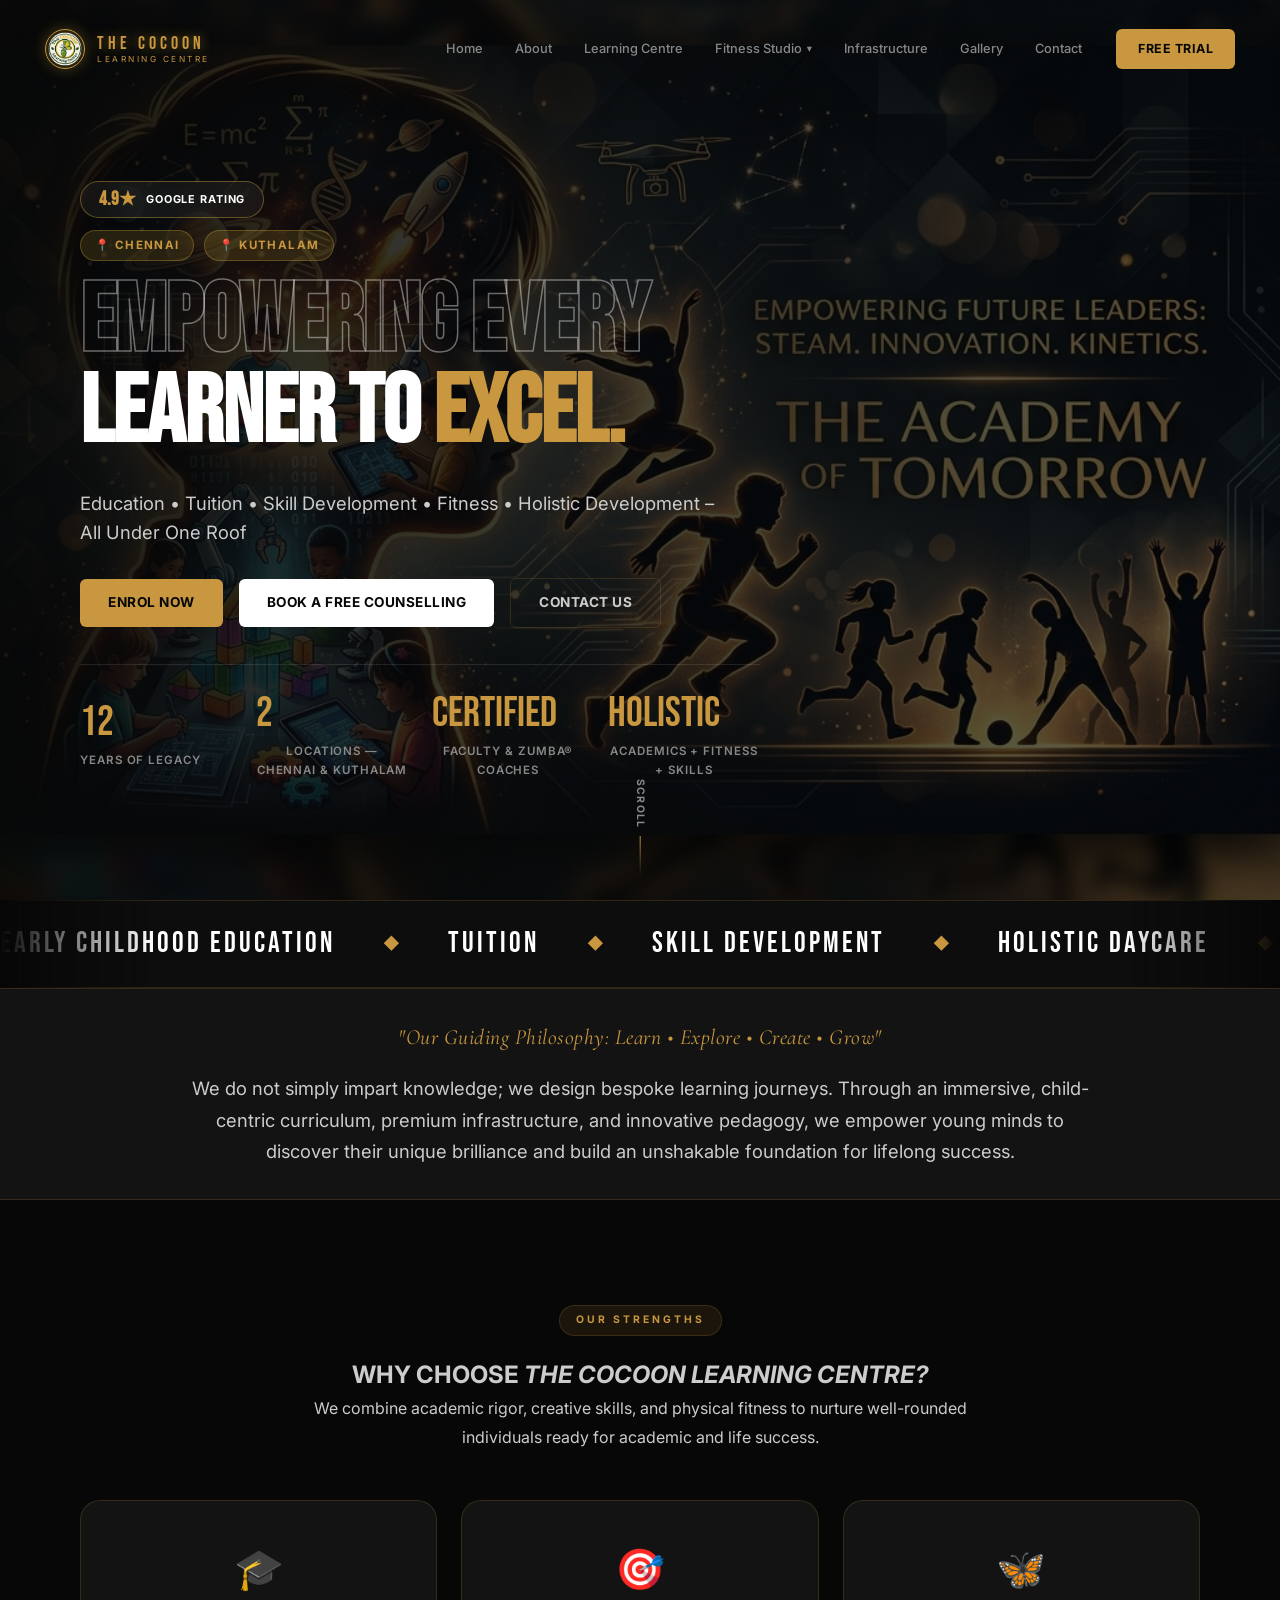
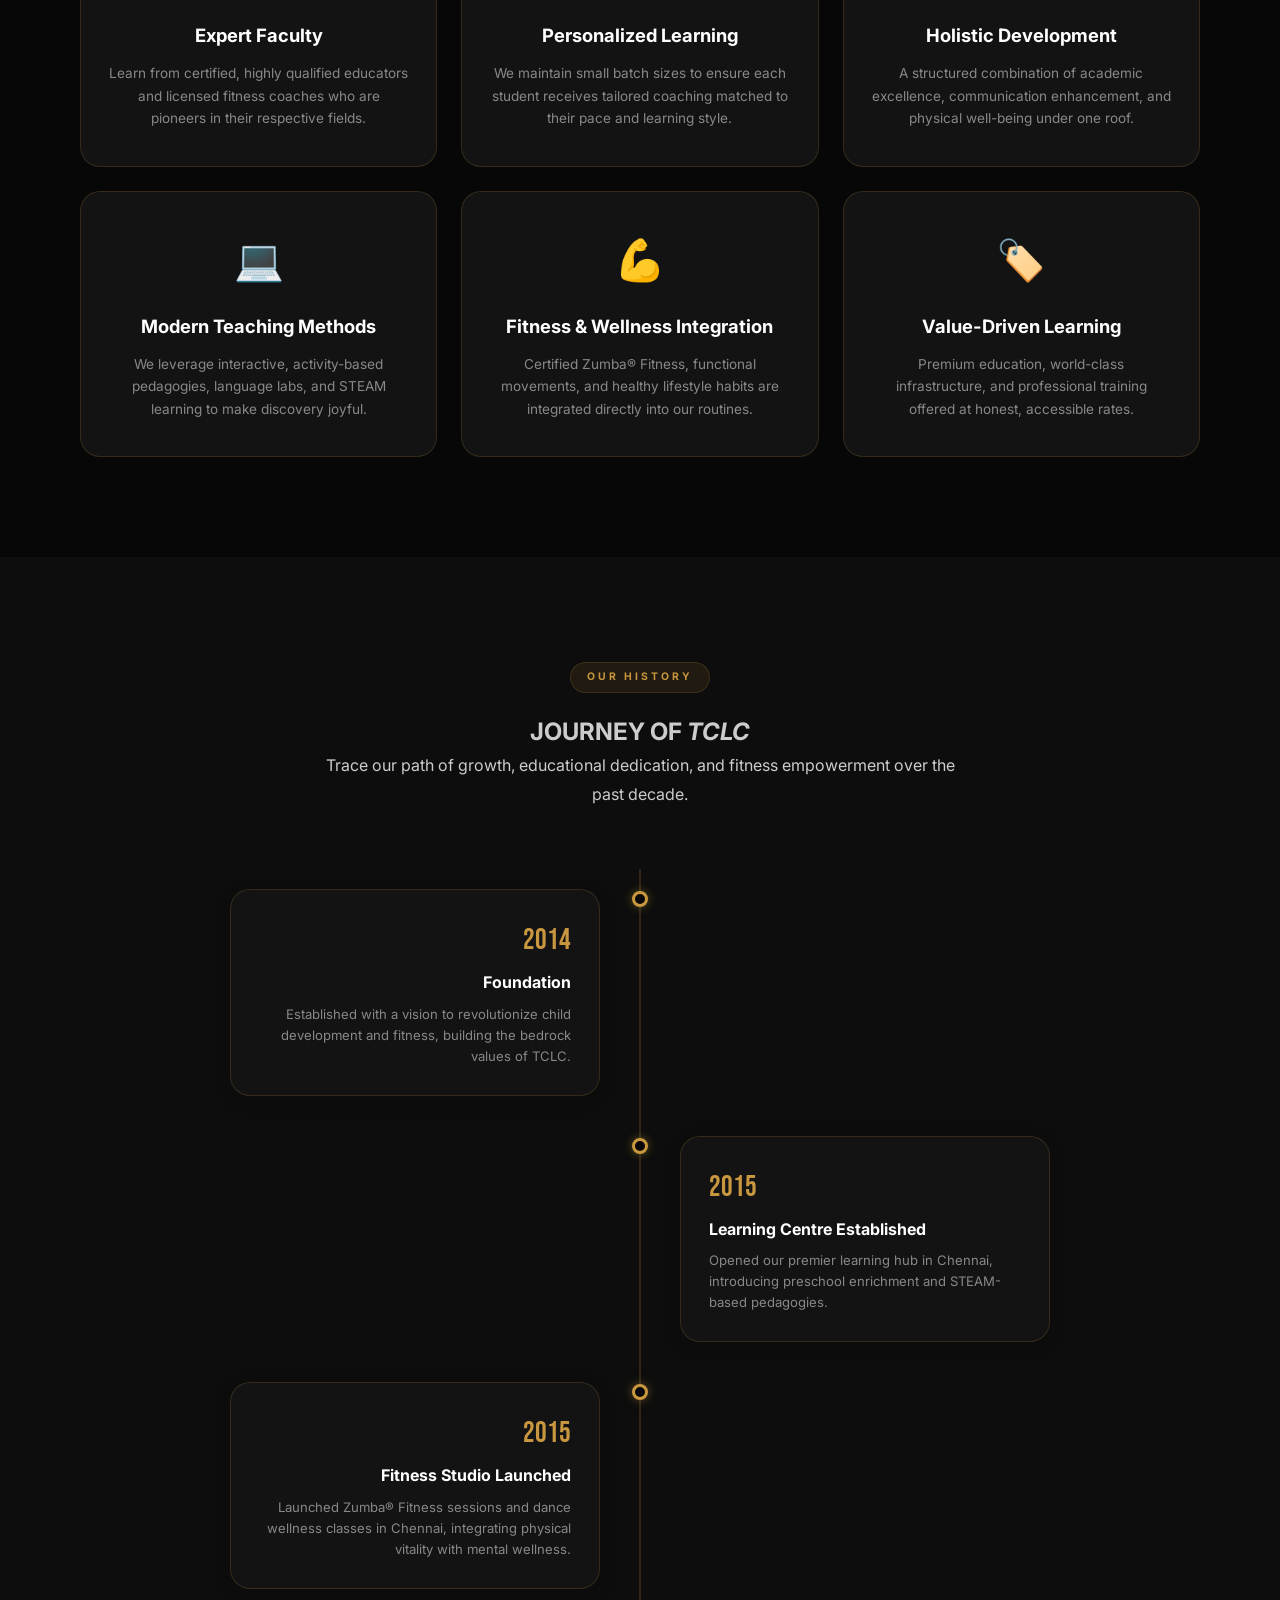
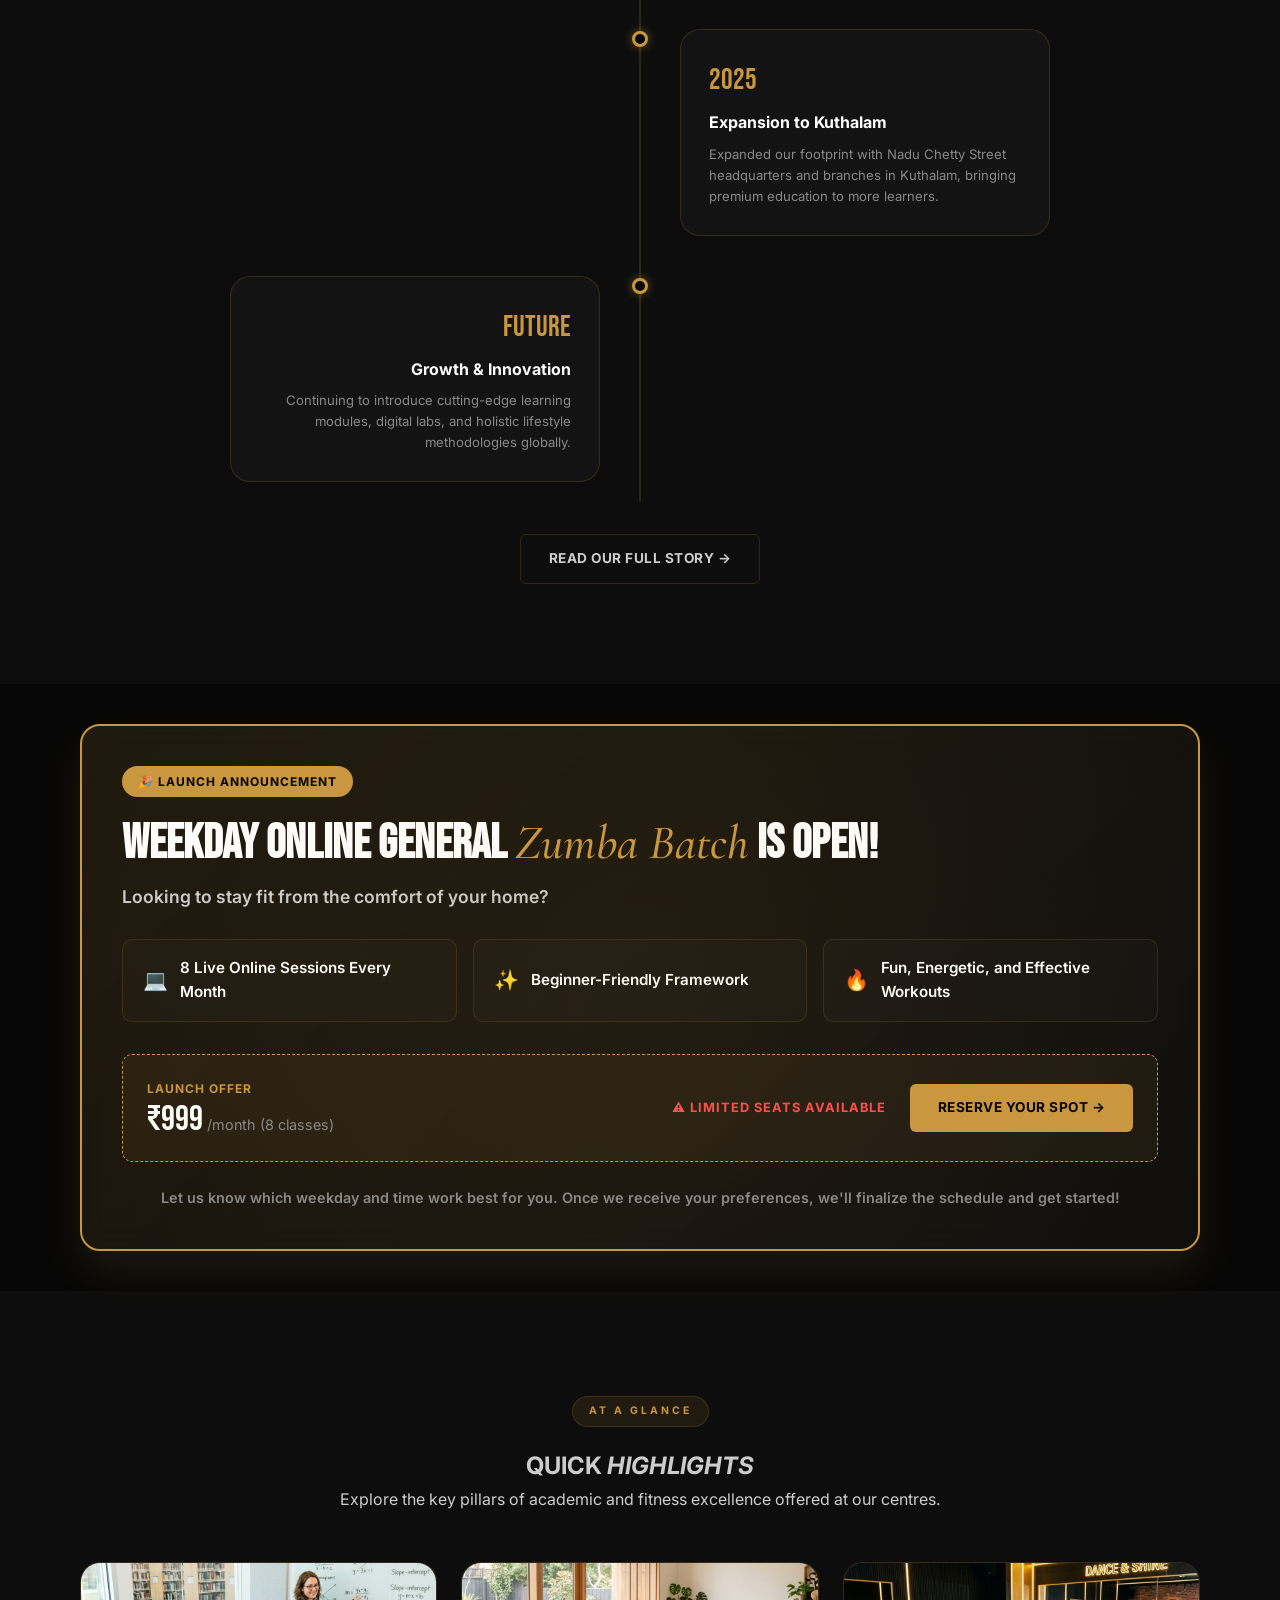
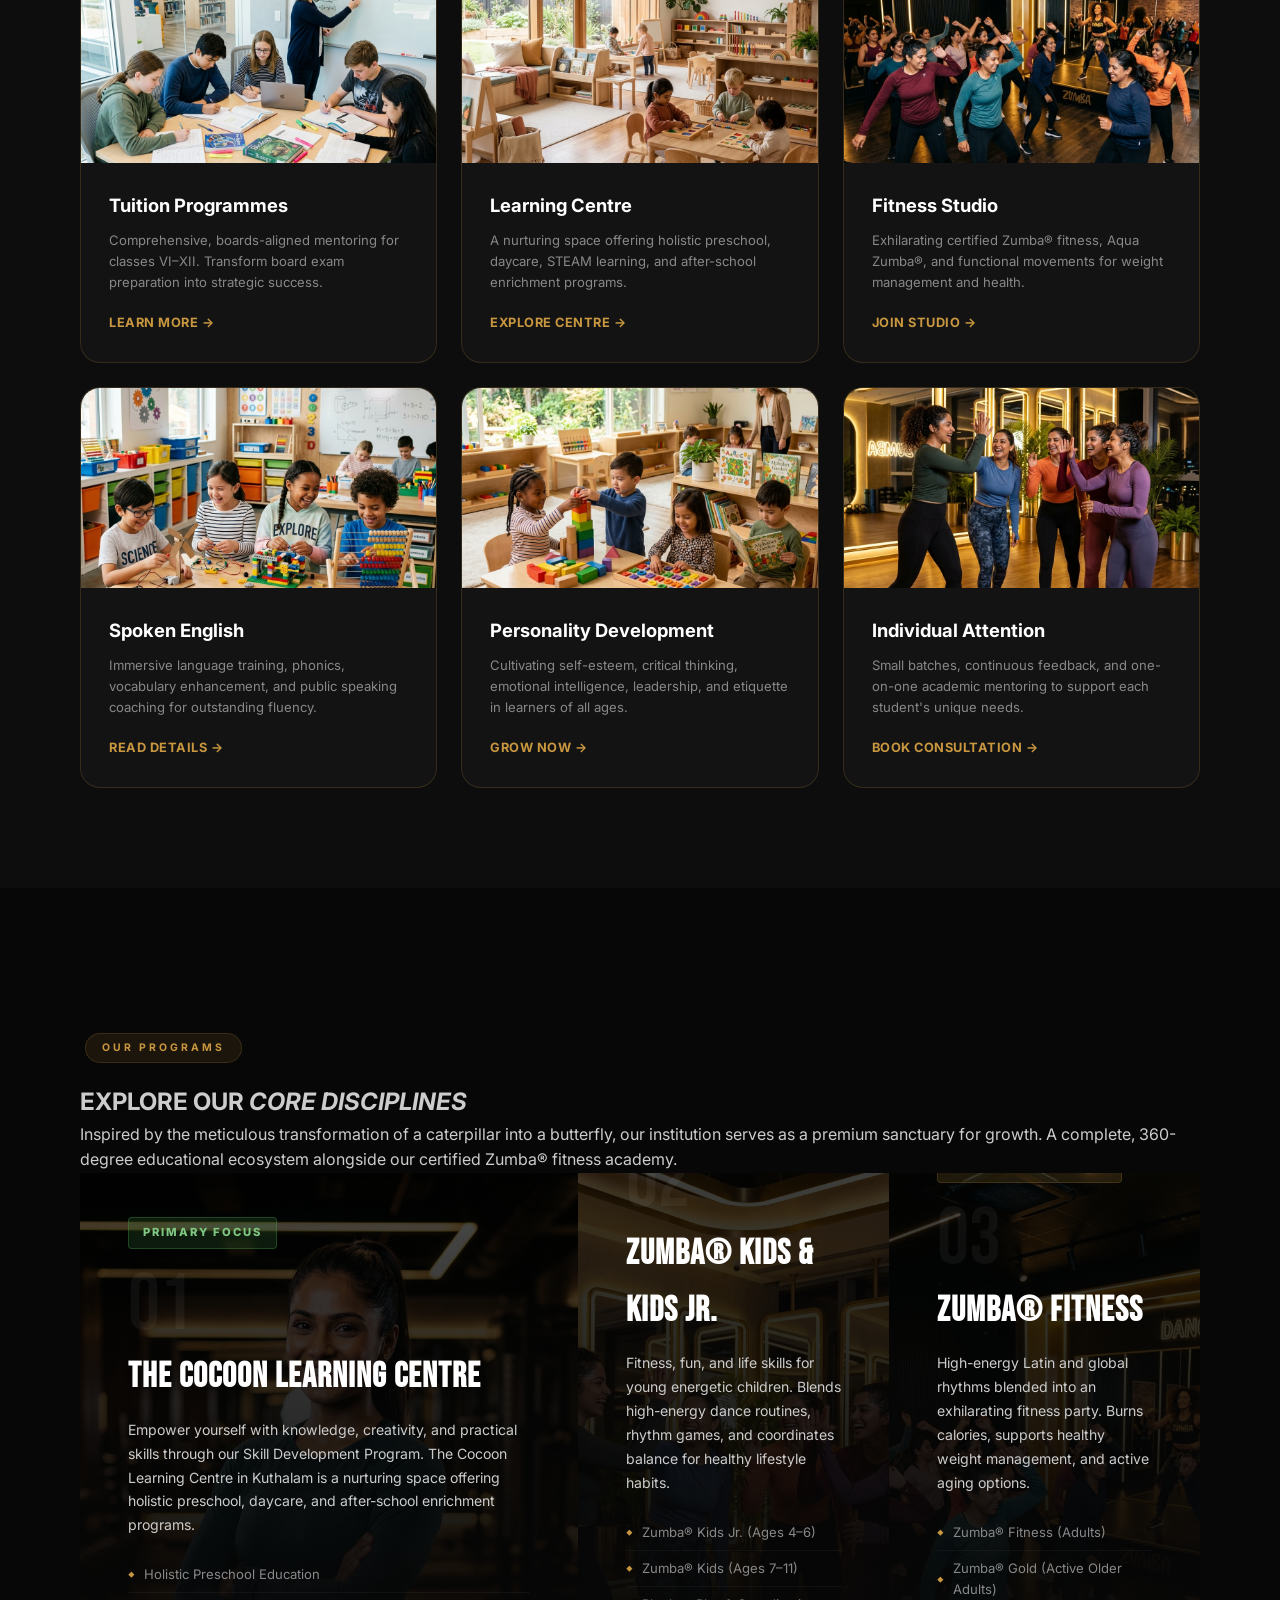
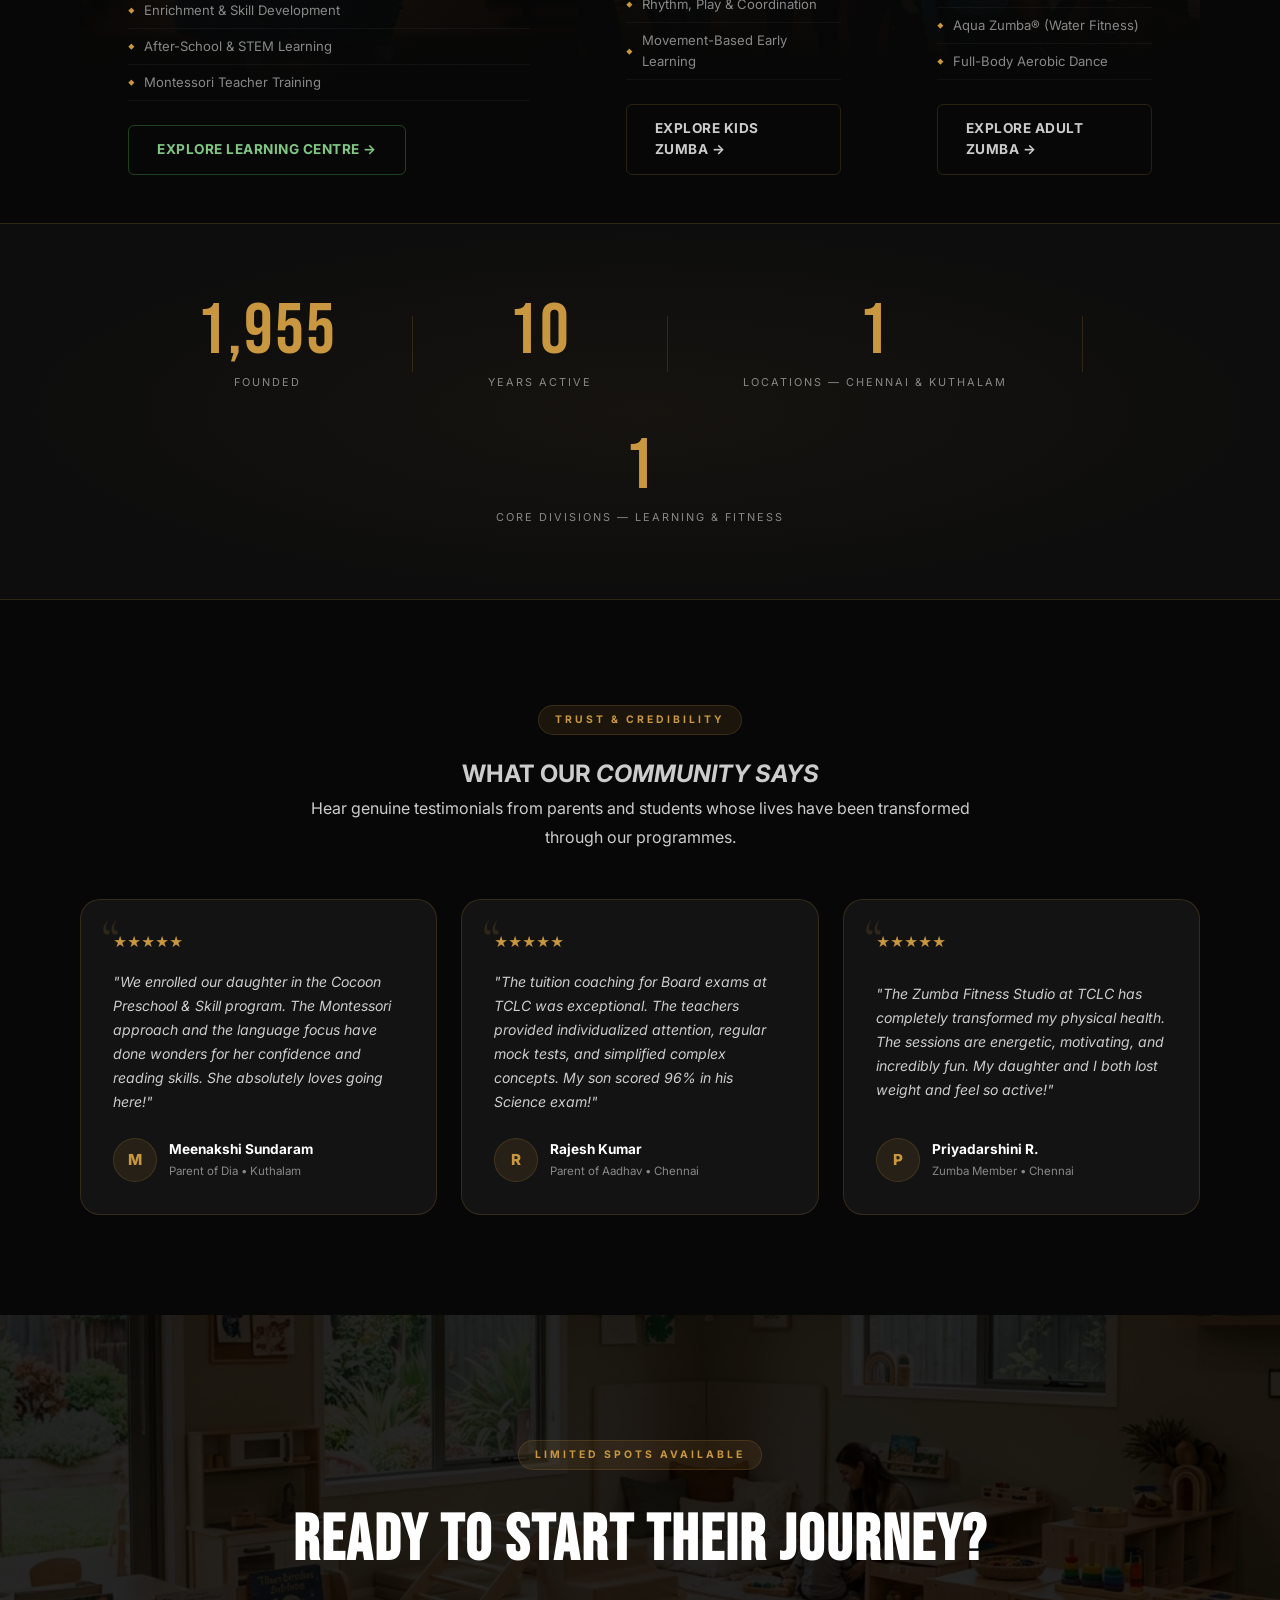
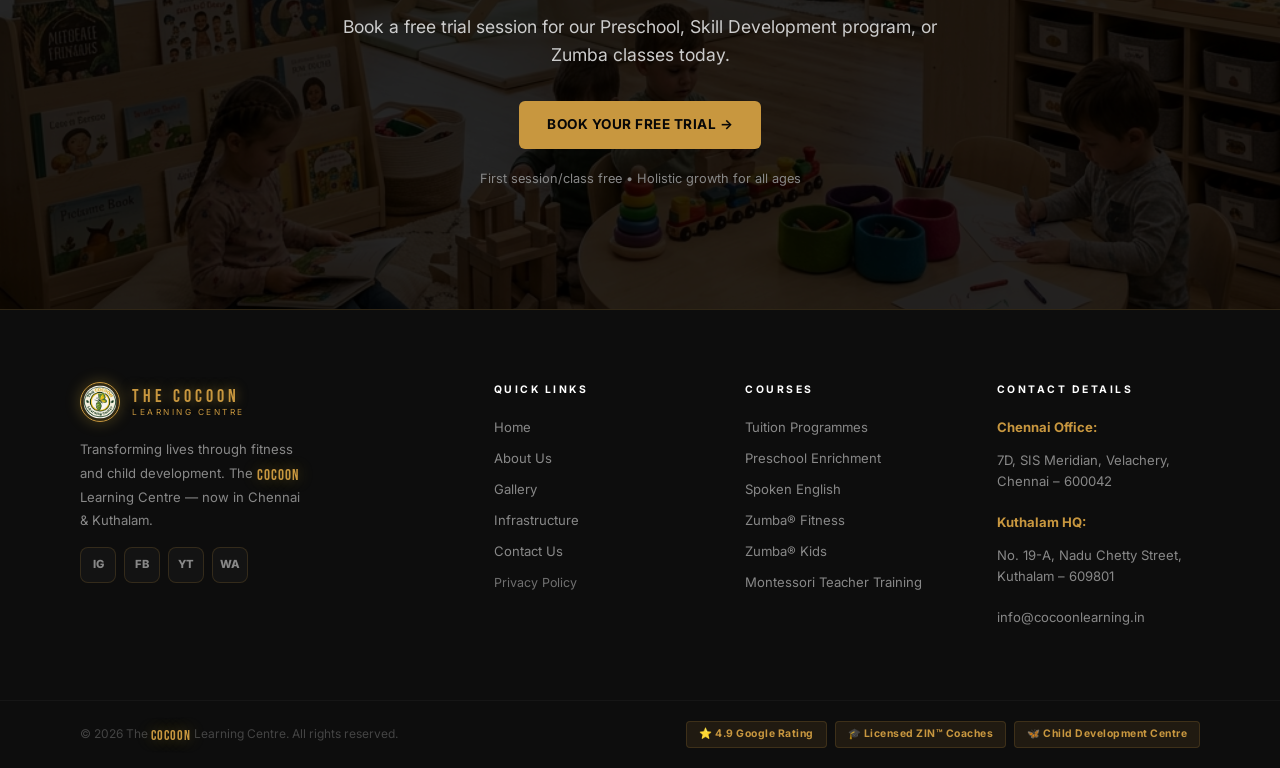
==== commit ef8f2df0: "Post-launch refinements: hero stats, why-choose, journey timeline, contact fixes - Replace fabricate" ====
--- a/index.html
+++ b/index.html
@@ -426,27 +426,23 @@
         <div class="hero-stats">
           <div class="hs-item">
             <span class="hs-num">
-              <span class="count" data-to="500" data-suffix="+">0+</span>
+              <span class="count" data-to="12" data-suffix="+">0+</span>
             </span>
-            <span class="hs-label">Students Trained</span>
+            <span class="hs-label">Years of Legacy</span>
           </div>
           <div class="hs-item">
             <span class="hs-num">
-              <span class="count" data-to="20" data-suffix="+">0+</span>
+              <span class="count" data-to="2" data-suffix="">0</span>
             </span>
-            <span class="hs-label">Courses Offered</span>
+            <span class="hs-label">Locations — Chennai &amp; Kuthalam</span>
           </div>
           <div class="hs-item">
-            <span class="hs-num">
-              <span class="count" data-to="15" data-suffix="+">0+</span>
-            </span>
-            <span class="hs-label">Expert Faculty</span>
+            <span class="hs-num">Certified</span>
+            <span class="hs-label">Faculty &amp; Zumba&reg; Coaches</span>
           </div>
           <div class="hs-item">
-            <span class="hs-num">
-              <span class="count" data-to="100" data-suffix="%">0%</span>
-            </span>
-            <span class="hs-label">Flexible Timings</span>
+            <span class="hs-num">Holistic</span>
+            <span class="hs-label">Academics + Fitness + Skills</span>
           </div>
         </div>
       </div><!-- /hero-content -->
@@ -500,7 +496,7 @@
     <div class="wrap">
       <div class="section-head text-center" data-reveal>
         <div class="sec-tag">Our Strengths</div>
-        <h2>WHY CHOOSE <em>TCLC?</em></h2>
+        <h2>WHY CHOOSE <em>THE COCOON LEARNING CENTRE?</em></h2>
         <p class="sec-subtitle" style="margin: 0 auto; max-width: 700px; color: var(--g1);">We combine academic rigor, creative skills, and physical fitness to nurture well-rounded individuals ready for academic and life success.</p>
       </div>
 
@@ -532,12 +528,79 @@
         </div>
         <div class="why-card" data-reveal data-reveal-delay="6">
           <span class="why-icon">🏷️</span>
-          <h3>Affordable Fee Structure</h3>
-          <p>Premium education, world-class infrastructure, and professional training offered at highly competitive rates.</p>
+          <h3>Value-Driven Learning</h3>
+          <p>Premium education, world-class infrastructure, and professional training offered at honest, accessible rates.</p>
         </div>
       </div>
     </div>
   </section>
+
+  <!-- ===================== JOURNEY OF TCLC (TIMELINE) ===================== -->
+  <section class="journey-timeline-section" id="journey">
+    <div class="wrap">
+      <div class="section-head text-center" data-reveal>
+        <div class="sec-tag">Our History</div>
+        <h2>JOURNEY OF <em>TCLC</em></h2>
+        <p class="sec-subtitle" style="margin:0 auto; max-width: 650px; color: var(--g1);">Trace our path of growth, educational dedication, and fitness empowerment over the past decade.</p>
+      </div>
+
+      <div class="journey-timeline">
+        <!-- Item 1: 2014 -->
+        <div class="jt-item" data-reveal>
+          <div class="jt-dot"></div>
+          <div class="jt-content">
+            <div class="jt-year">2014</div>
+            <h3 class="jt-title">Foundation</h3>
+            <p class="jt-desc">Established with a vision to revolutionize child development and fitness, building the bedrock values of TCLC.</p>
+          </div>
+        </div>
+
+        <!-- Item 2: 2015 Chennai LC -->
+        <div class="jt-item" data-reveal>
+          <div class="jt-dot"></div>
+          <div class="jt-content">
+            <div class="jt-year">2015</div>
+            <h3 class="jt-title">Learning Centre Established</h3>
+            <p class="jt-desc">Opened our premier learning hub in Chennai, introducing preschool enrichment and STEAM-based pedagogies.</p>
+          </div>
+        </div>
+
+        <!-- Item 3: 2015 Chennai Fitness -->
+        <div class="jt-item" data-reveal>
+          <div class="jt-dot"></div>
+          <div class="jt-content">
+            <div class="jt-year">2015</div>
+            <h3 class="jt-title">Fitness Studio Launched</h3>
+            <p class="jt-desc">Launched Zumba&reg; Fitness sessions and dance wellness classes in Chennai, integrating physical vitality with mental wellness.</p>
+          </div>
+        </div>
+
+        <!-- Item 4: 2025 Kuthalam -->
+        <div class="jt-item" data-reveal>
+          <div class="jt-dot"></div>
+          <div class="jt-content">
+            <div class="jt-year">2025</div>
+            <h3 class="jt-title">Expansion to Kuthalam</h3>
+            <p class="jt-desc">Expanded our footprint with Nadu Chetty Street headquarters and branches in Kuthalam, bringing premium education to more learners.</p>
+          </div>
+        </div>
+
+        <!-- Item 5: Future -->
+        <div class="jt-item" data-reveal>
+          <div class="jt-dot"></div>
+          <div class="jt-content">
+            <div class="jt-year">Future</div>
+            <h3 class="jt-title">Growth &amp; Innovation</h3>
+            <p class="jt-desc">Continuing to introduce cutting-edge learning modules, digital labs, and holistic lifestyle methodologies globally.</p>
+          </div>
+        </div>
+      </div>
+
+      <div class="text-center" style="margin-top:32px;">
+        <a href="about.html#journey" class="btn-ghost">Read Our Full Story &rarr;</a>
+      </div>
+    </div>
+  </section><!-- /journey-timeline-section -->
 
   <!-- ===================== LAUNCH PROMO BANNER ======================= -->
   <section class="section launch-promo-section" style="padding: 40px 0;">
@@ -741,30 +804,30 @@
       <div class="sb-inner">
         <div class="sb-item" data-reveal>
           <div class="sb-val">
-            <span class="count" data-to="800" data-suffix="+">0</span>
-          </div>
-          <div class="sb-label">Students Trained</div>
+            <span class="count" data-to="2014" data-suffix="" data-duration="1200">0</span>
+          </div>
+          <div class="sb-label">Founded</div>
         </div>
         <div class="sb-sep" aria-hidden="true"></div>
         <div class="sb-item" data-reveal data-reveal-delay="1">
           <div class="sb-val">
-            <span class="count" data-to="10" data-suffix="+">0</span>
+            <span class="count" data-to="12" data-suffix="+">0</span>
           </div>
           <div class="sb-label">Years Active</div>
         </div>
         <div class="sb-sep" aria-hidden="true"></div>
         <div class="sb-item" data-reveal data-reveal-delay="2">
           <div class="sb-val">
-            <span class="count" data-to="2" data-suffix="+">0</span>
-          </div>
-          <div class="sb-label">Branches</div>
+            <span class="count" data-to="2" data-suffix="">0</span>
+          </div>
+          <div class="sb-label">Locations — Chennai &amp; Kuthalam</div>
         </div>
         <div class="sb-sep" aria-hidden="true"></div>
         <div class="sb-item" data-reveal data-reveal-delay="3">
           <div class="sb-val">
-            <span class="count" data-to="5" data-suffix="+">0</span>
-          </div>
-          <div class="sb-label">Development Paths</div>
+            <span class="count" data-to="2" data-suffix="">0</span>
+          </div>
+          <div class="sb-label">Core Divisions — Learning &amp; Fitness</div>
         </div>
       </div>
     </div>
@@ -895,11 +958,28 @@
               <li>7D, SIS Meridian, Velachery, Chennai – 600042</li>
               <li style="color:var(--gold);font-weight:700;margin-top:10px;margin-bottom:2px;">Kuthalam HQ:</li>
               <li>No. 19-A, Nadu Chetty Street, Kuthalam – 609801</li>
-              <li style="margin-top:10px;"><a href="mailto:info@cocoonacademy.in">info@cocoonacademy.in</a></li>
-  <!-- BACK TO TOP -->
-  <a href="#" class="back-to-top" id="backToTop" aria-label="Back to top">&uarr;</a>
-
-  <!-- SCRIPT -->
-  <script src="script.js"></script>
-</body>
-</html>
+              <li style="margin-top:10px;"><a href="mailto:info@cocoonlearning.in">info@cocoonlearning.in</a></li>
+            </ul>
+          </div>
+        </div>
+      </div>
+    </div>
+    <div class="footer-bottom">
+      <div class="wrap footer-bottom-inner">
+        <p>&copy; <span id="footer-year">2026</span> The <span class="cocoon-brand">Cocoon</span> Learning Centre. All rights reserved.</p>
+        <div class="footer-badges">
+          <span>⭐ 4.9 Google Rating</span>
+          <span>🎓 Licensed ZIN™ Coaches</span>
+          <span>🦋 Child Development Centre</span>
+        </div>
+      </div>
+    </div>
+  </footer>
+
+  <!-- BACK TO TOP -->
+  <a href="#" class="back-to-top" id="backToTop" aria-label="Back to top">&uarr;</a>
+
+  <!-- SCRIPT -->
+  <script src="script.js"></script>
+</body>
+</html>
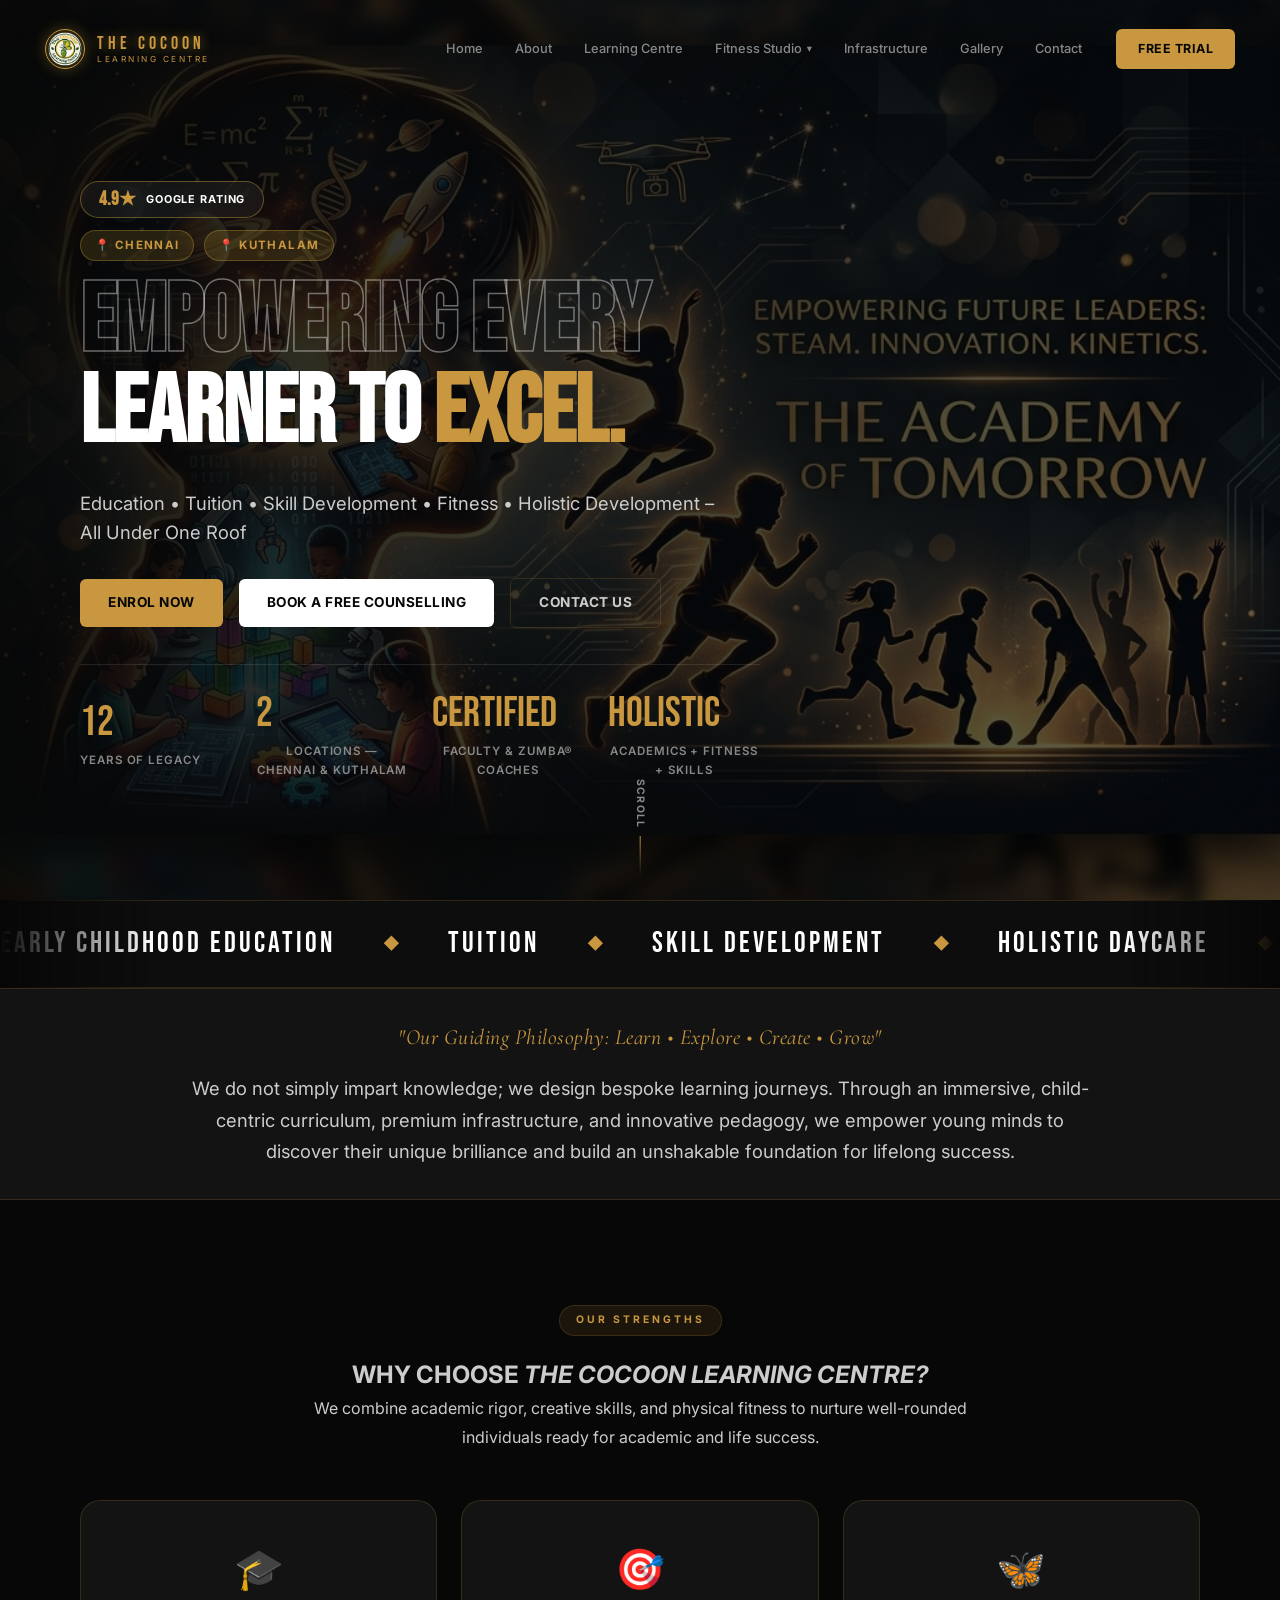
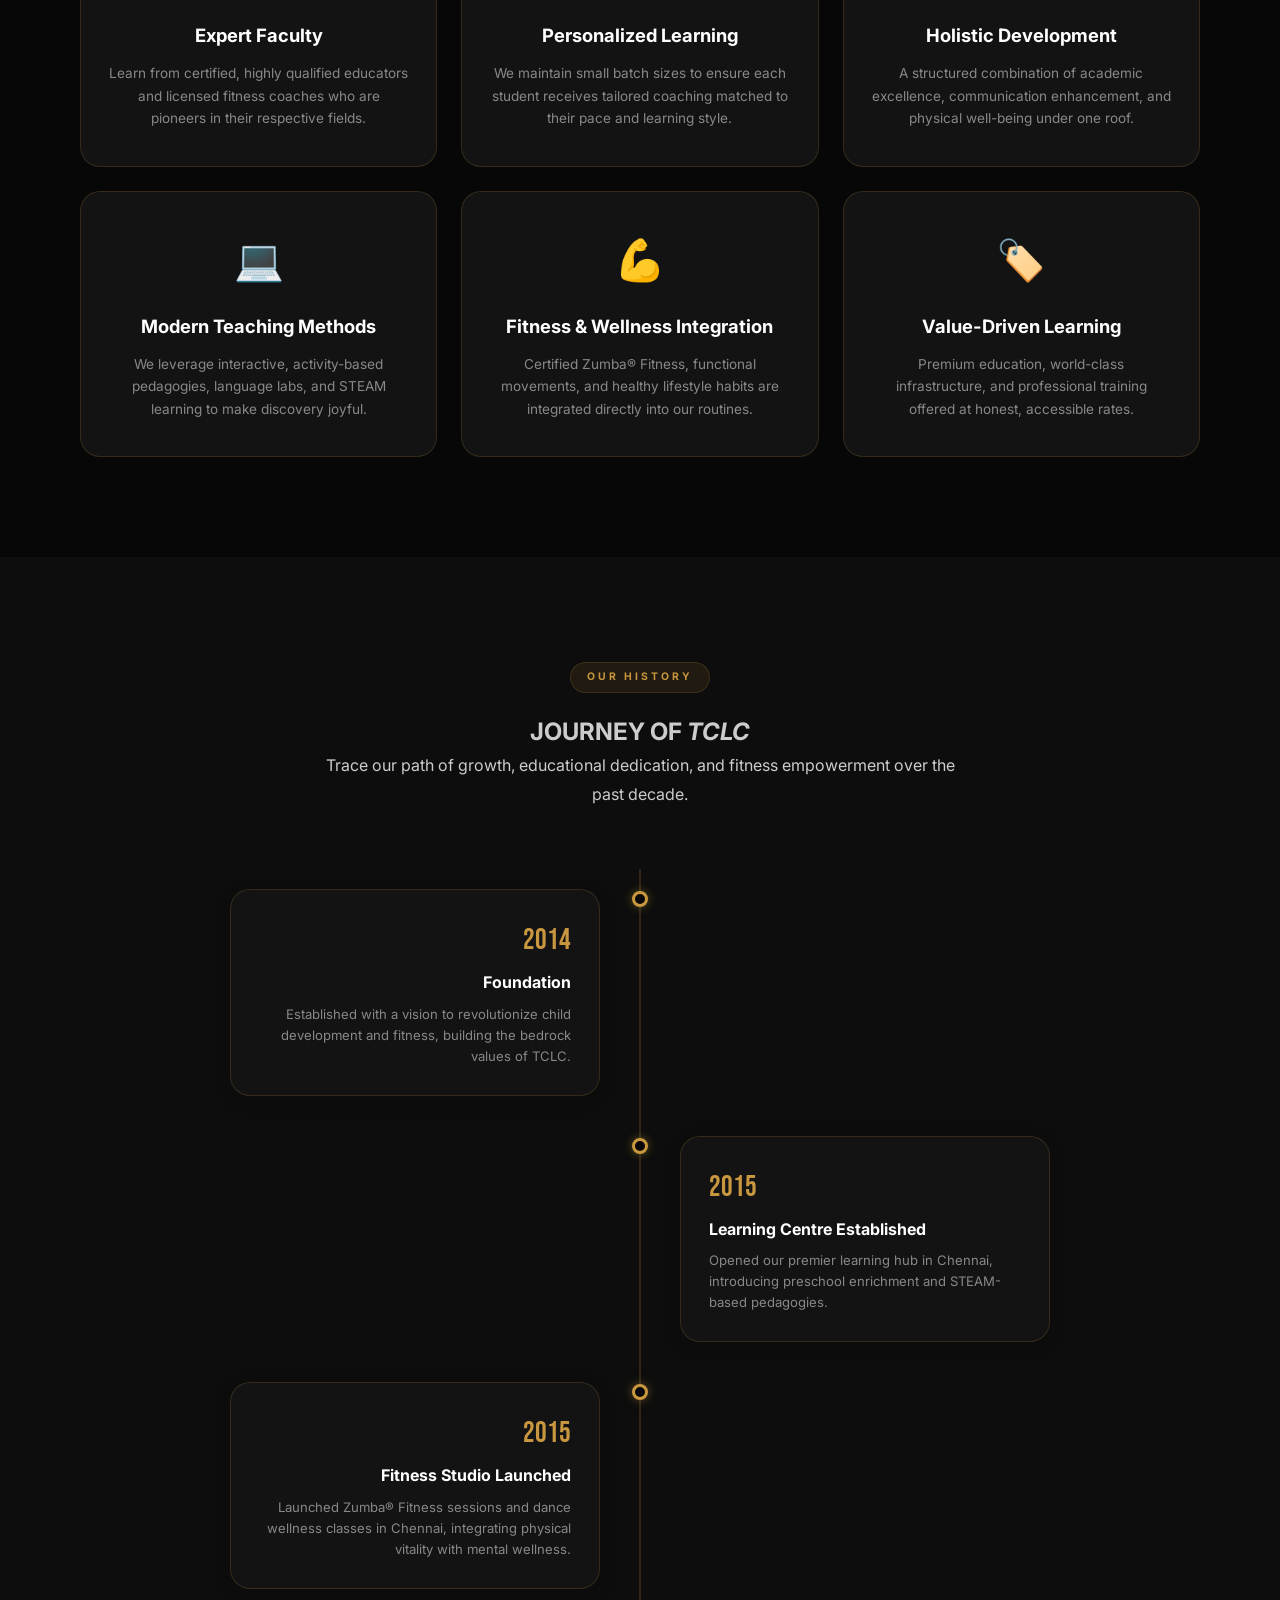
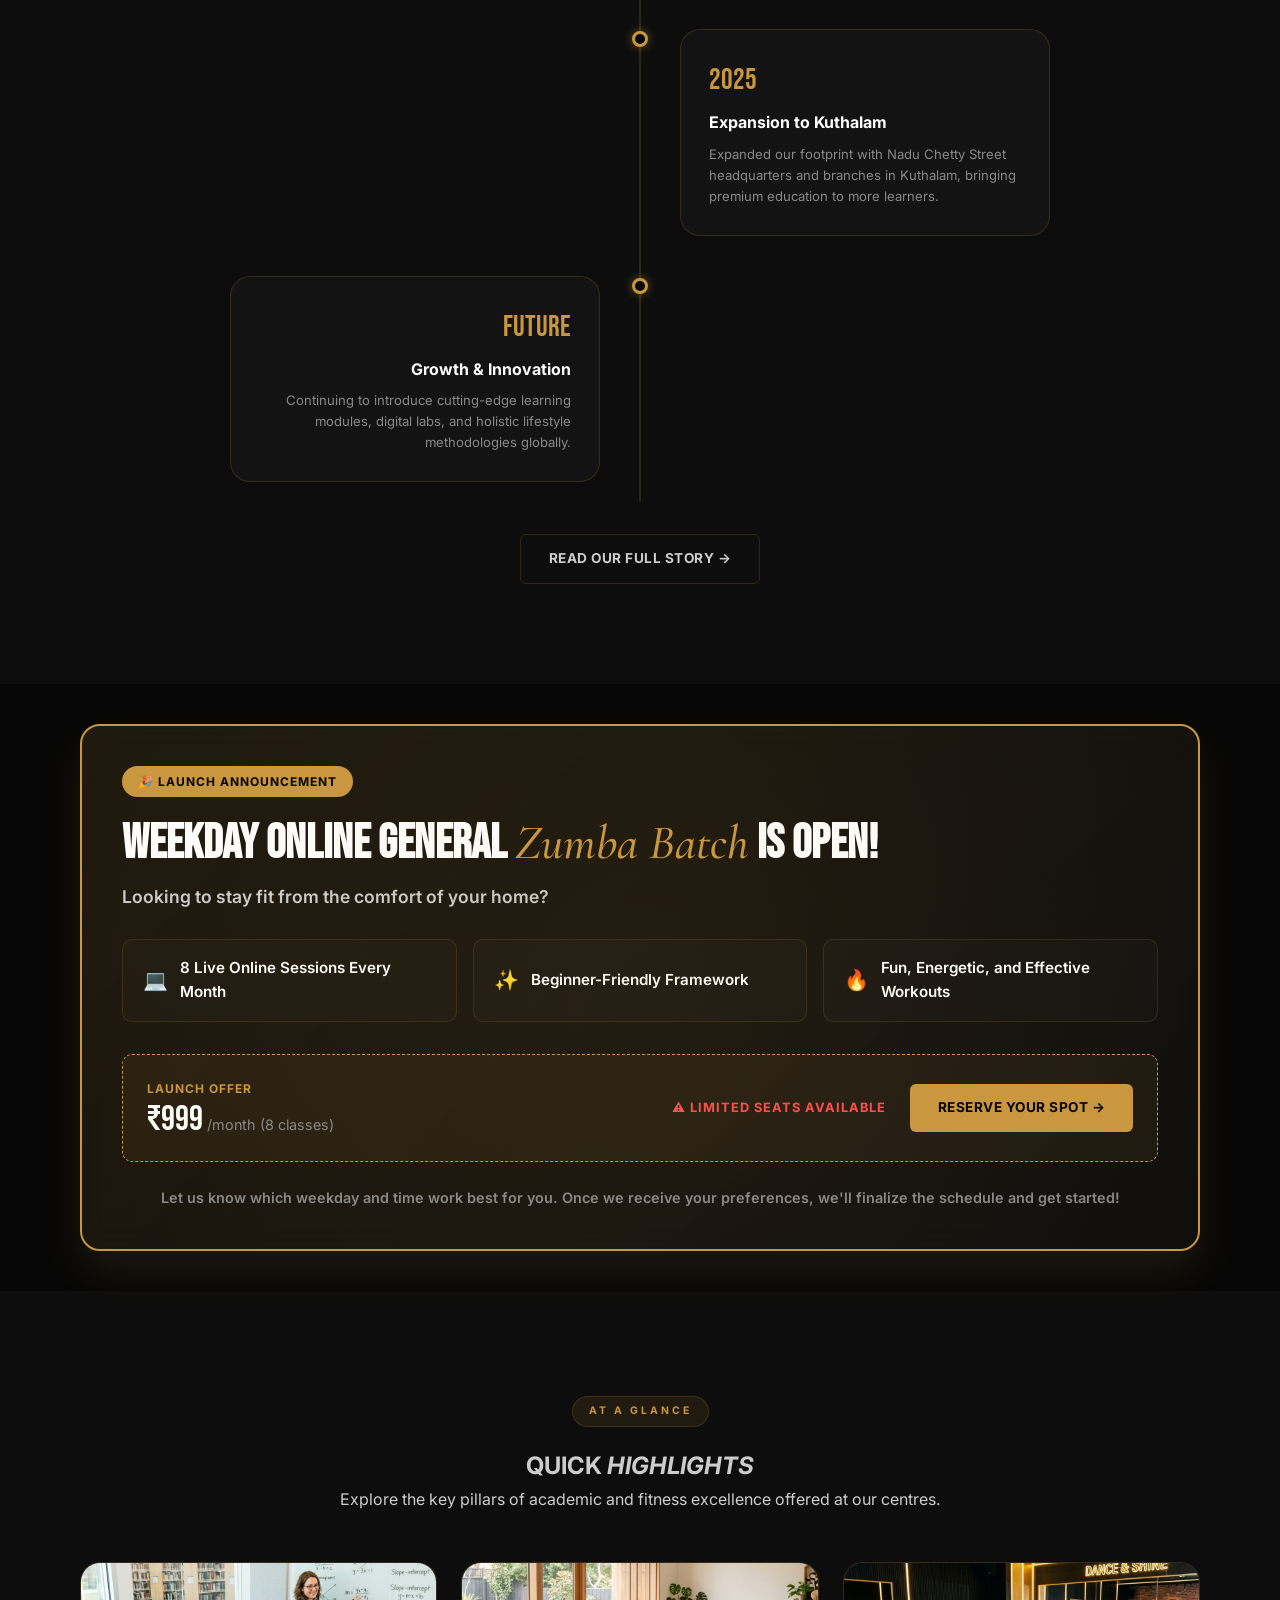
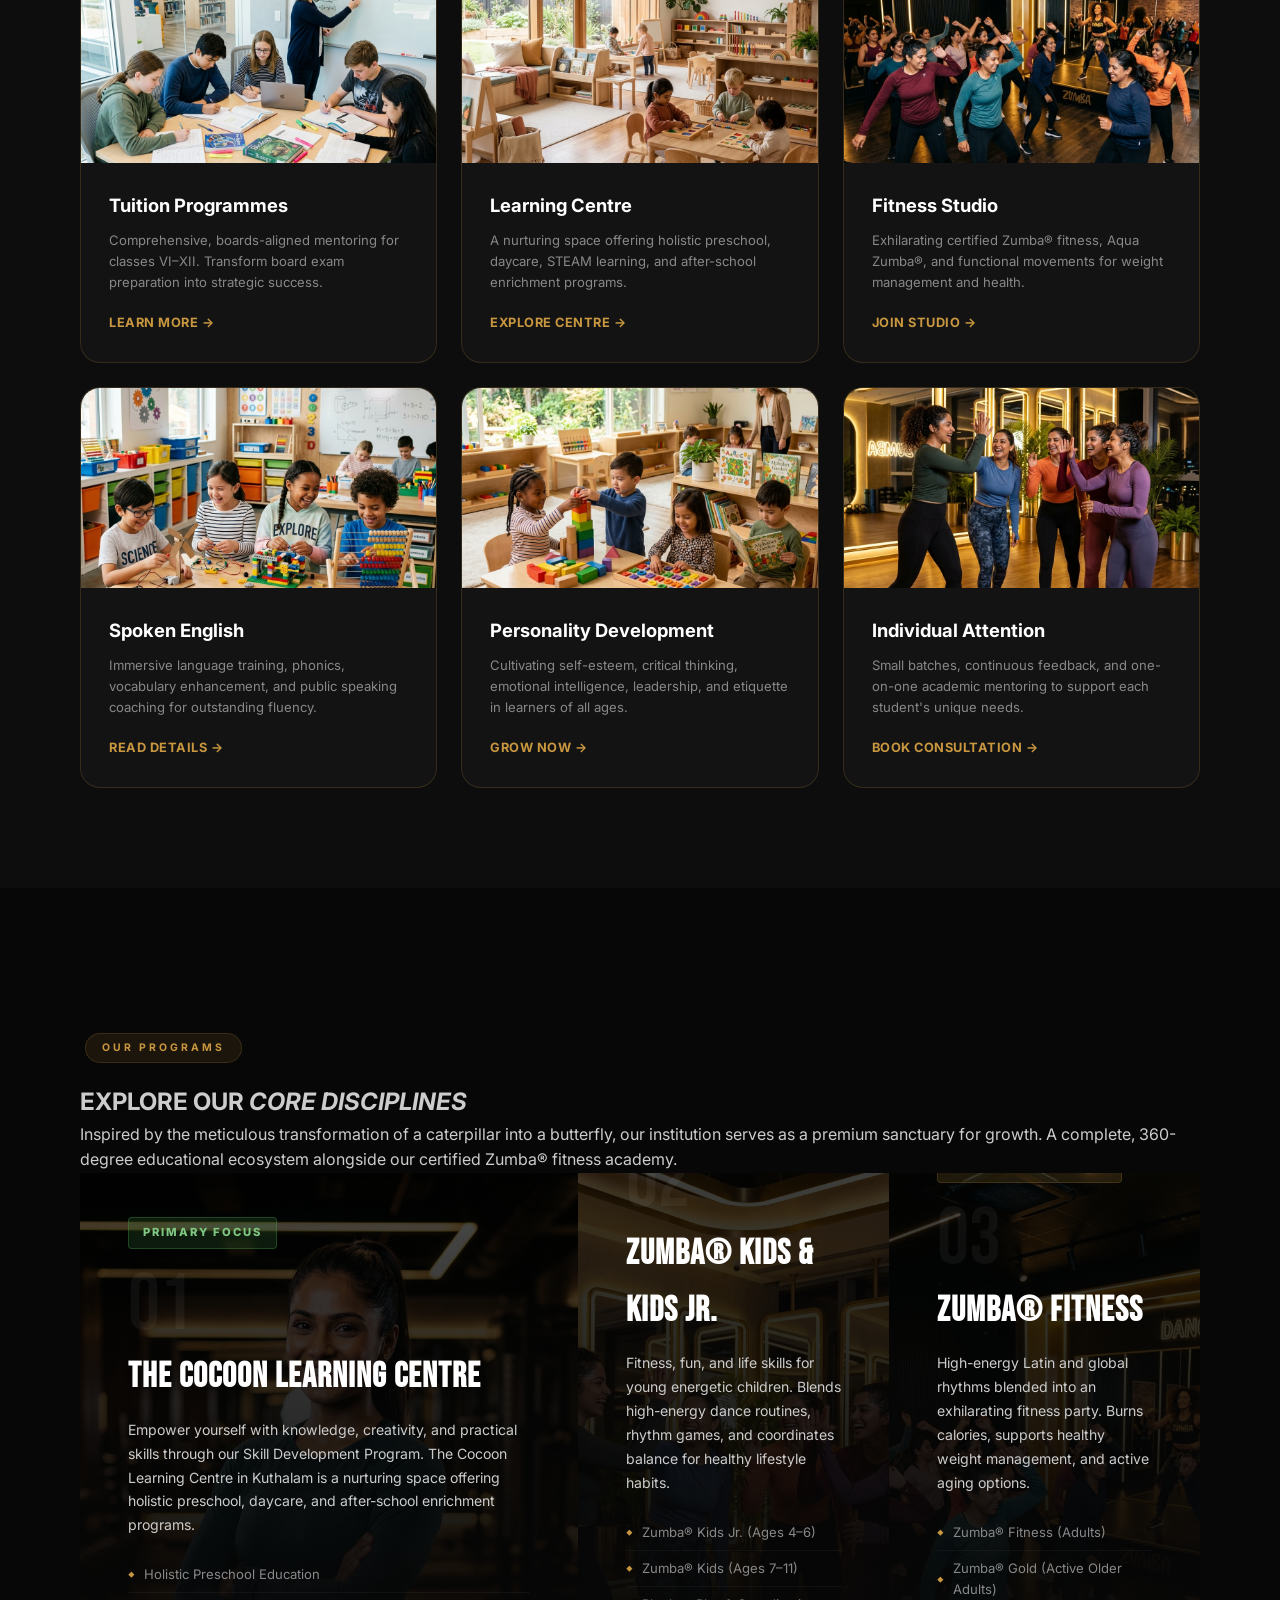
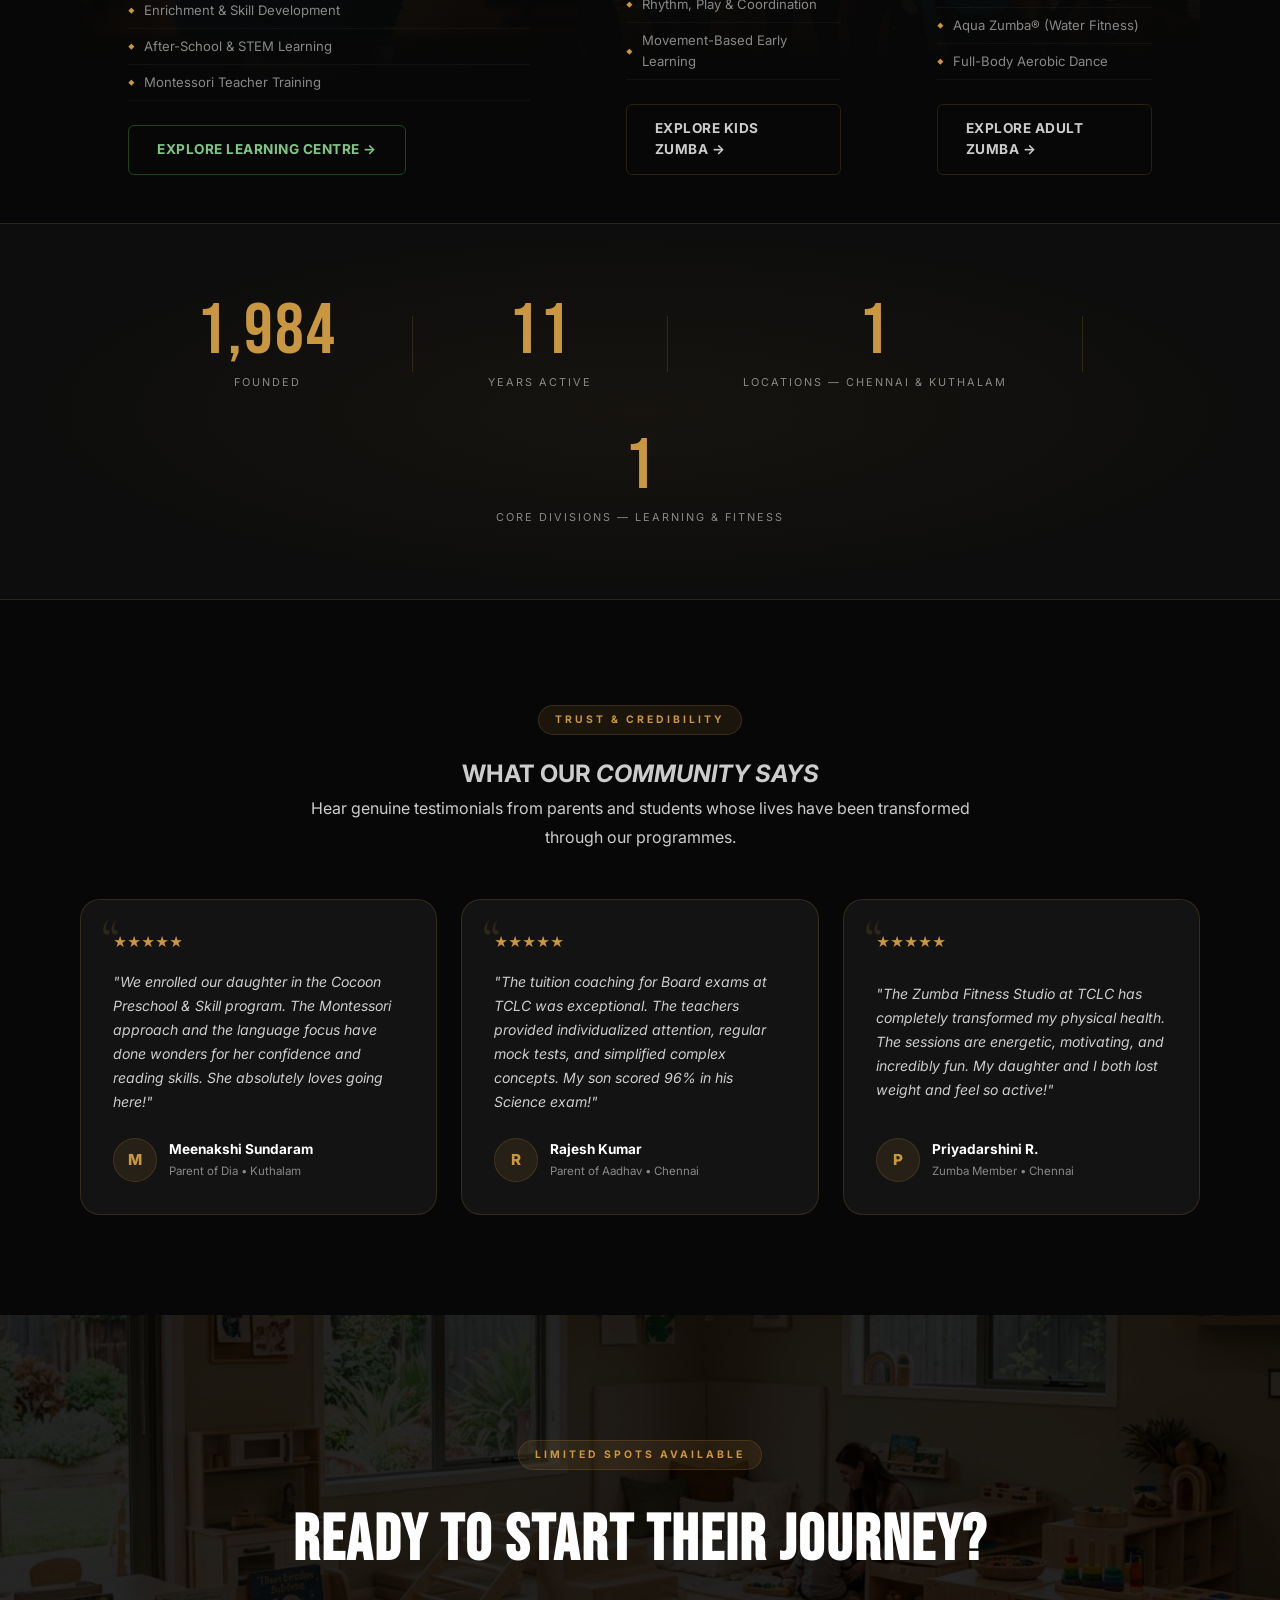
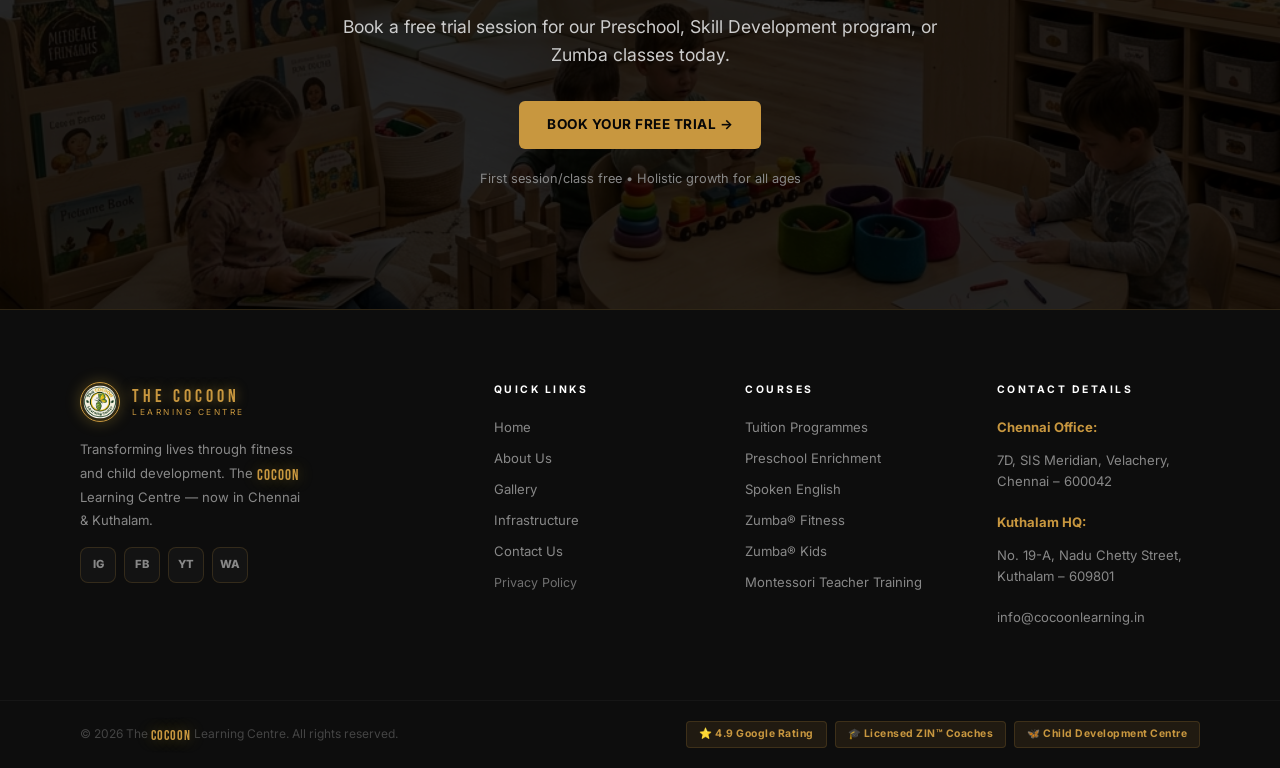
==== commit ec239aae: "Reposition Fitness Studio/Zumba, fill Learning Centre gap, finish brand audit - fitness-studio.html:" ====
--- a/index.html
+++ b/index.html
@@ -3,8 +3,9 @@
 <head>
   <meta charset="UTF-8" />
   <meta name="viewport" content="width=device-width, initial-scale=1.0" />
-  <title>The Cocoon Learning Centre (TCLC) — Tuition Centre, Learning Centre &amp; Fitness Studio | Chennai &amp; Kuthalam</title>
-  <meta name="description" content="TCLC is Chennai &amp; Kuthalam's premium Tuition Centre, Learning Centre, and Fitness Studio. We offer Spoken English, Personality Development, Zumba fitness, and holistic skill development programs." />
+  <title>The Cocoon Learning Centre (TCLC) — Chennai &amp; Kuthalam</title>
+  <meta name="description" content="TCLC is Chennai &amp; Kuthalam's premier Tuition, Learning &amp; Fitness Studio, offering Spoken English, personality development, and Zumba fitness programs." />
+  <link rel="canonical" href="https://www.cocoonlearning.in/" />
 
   <!-- Fonts -->
   <link rel="preconnect" href="https://fonts.googleapis.com" />
@@ -311,6 +312,33 @@
       background: linear-gradient(135deg, rgba(7,7,7,0.88) 60%, rgba(7,7,7,0.72) 100%);
     }
   </style>
+
+  <script type="application/ld+json">
+  {
+    "@context": "https://schema.org",
+    "@type": "EducationalOrganization",
+    "name": "The Cocoon Learning Centre (TCLC)",
+    "url": "https://www.cocoonlearning.in/",
+    "email": "info@cocoonlearning.in",
+    "telephone": "+91 98430 12345",
+    "address": [
+      {
+        "@type": "PostalAddress",
+        "streetAddress": "7D, SIS Meridian, Velachery",
+        "addressLocality": "Chennai",
+        "postalCode": "600042",
+        "addressCountry": "IN"
+      },
+      {
+        "@type": "PostalAddress",
+        "streetAddress": "No. 19-A, Nadu Chetty Street",
+        "addressLocality": "Kuthalam",
+        "postalCode": "609801",
+        "addressCountry": "IN"
+      }
+    ]
+  }
+  </script>
 </head>
 <body data-page="home">
 
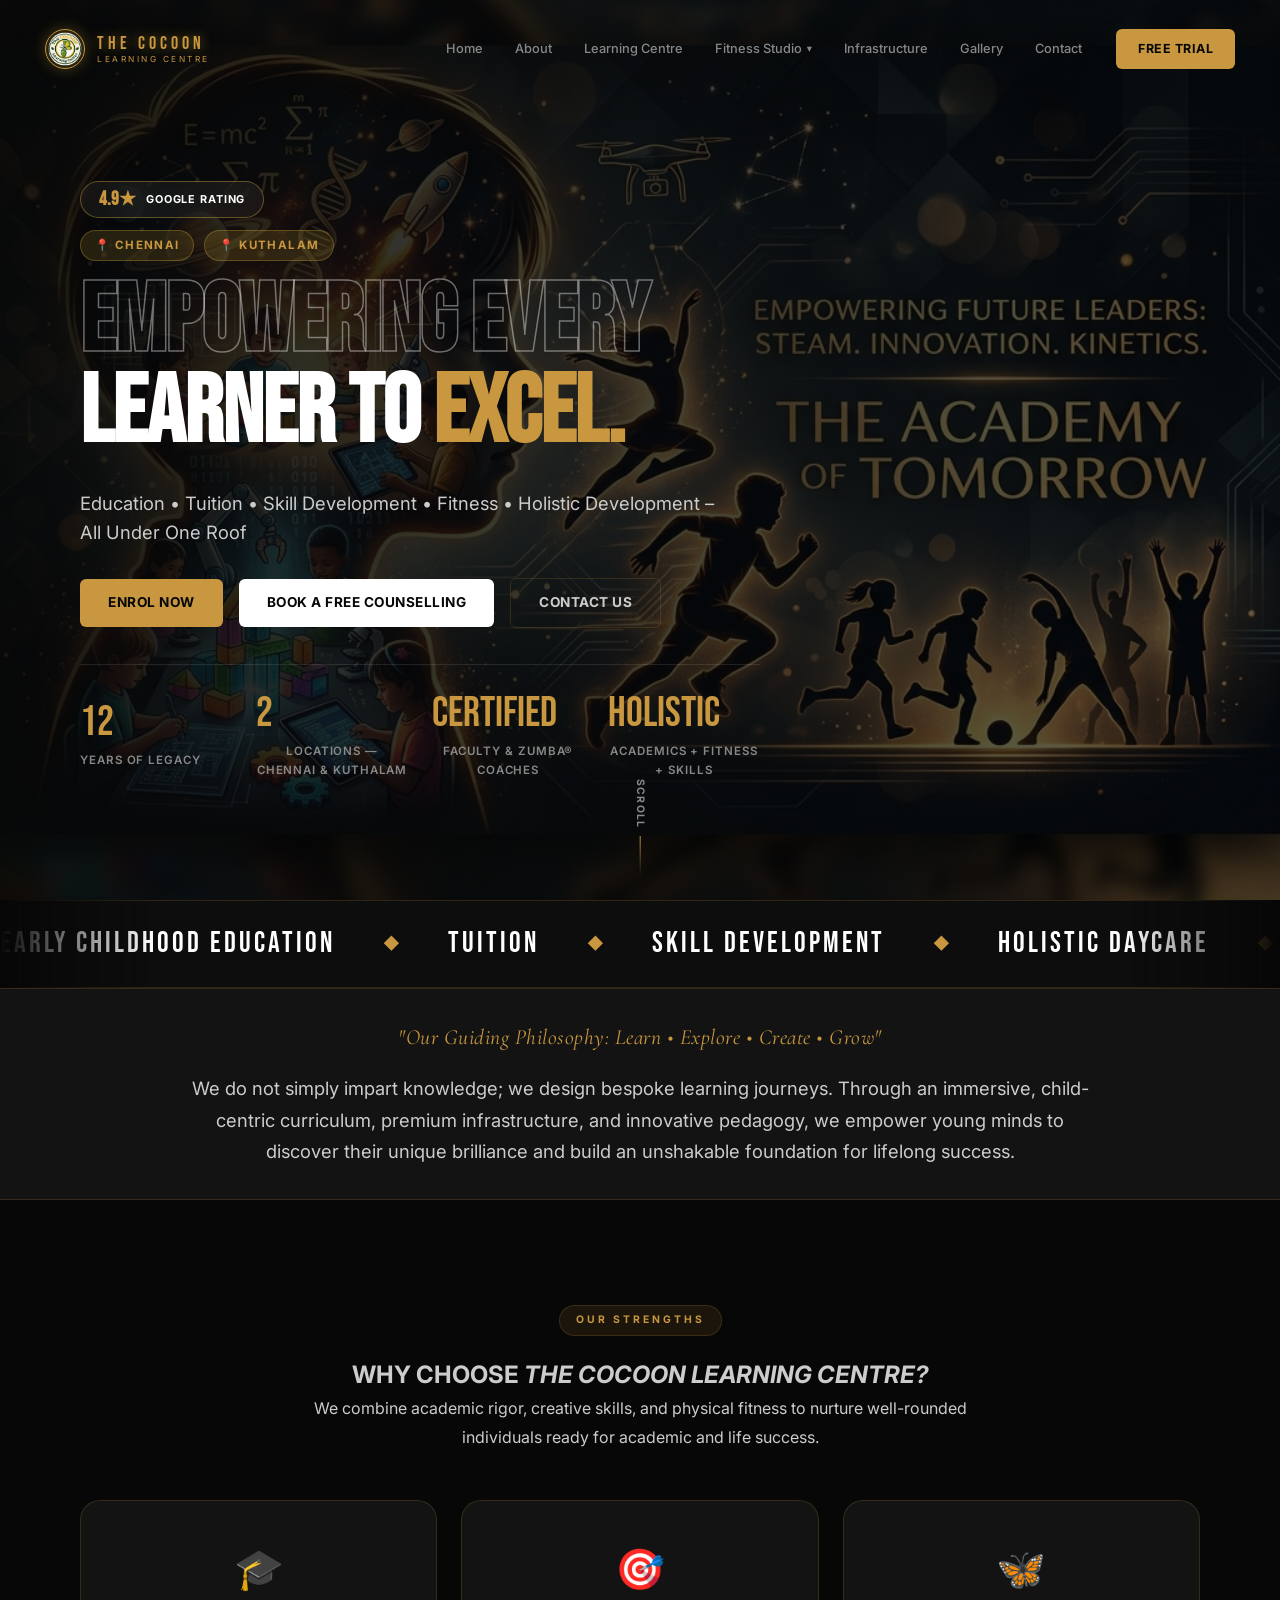
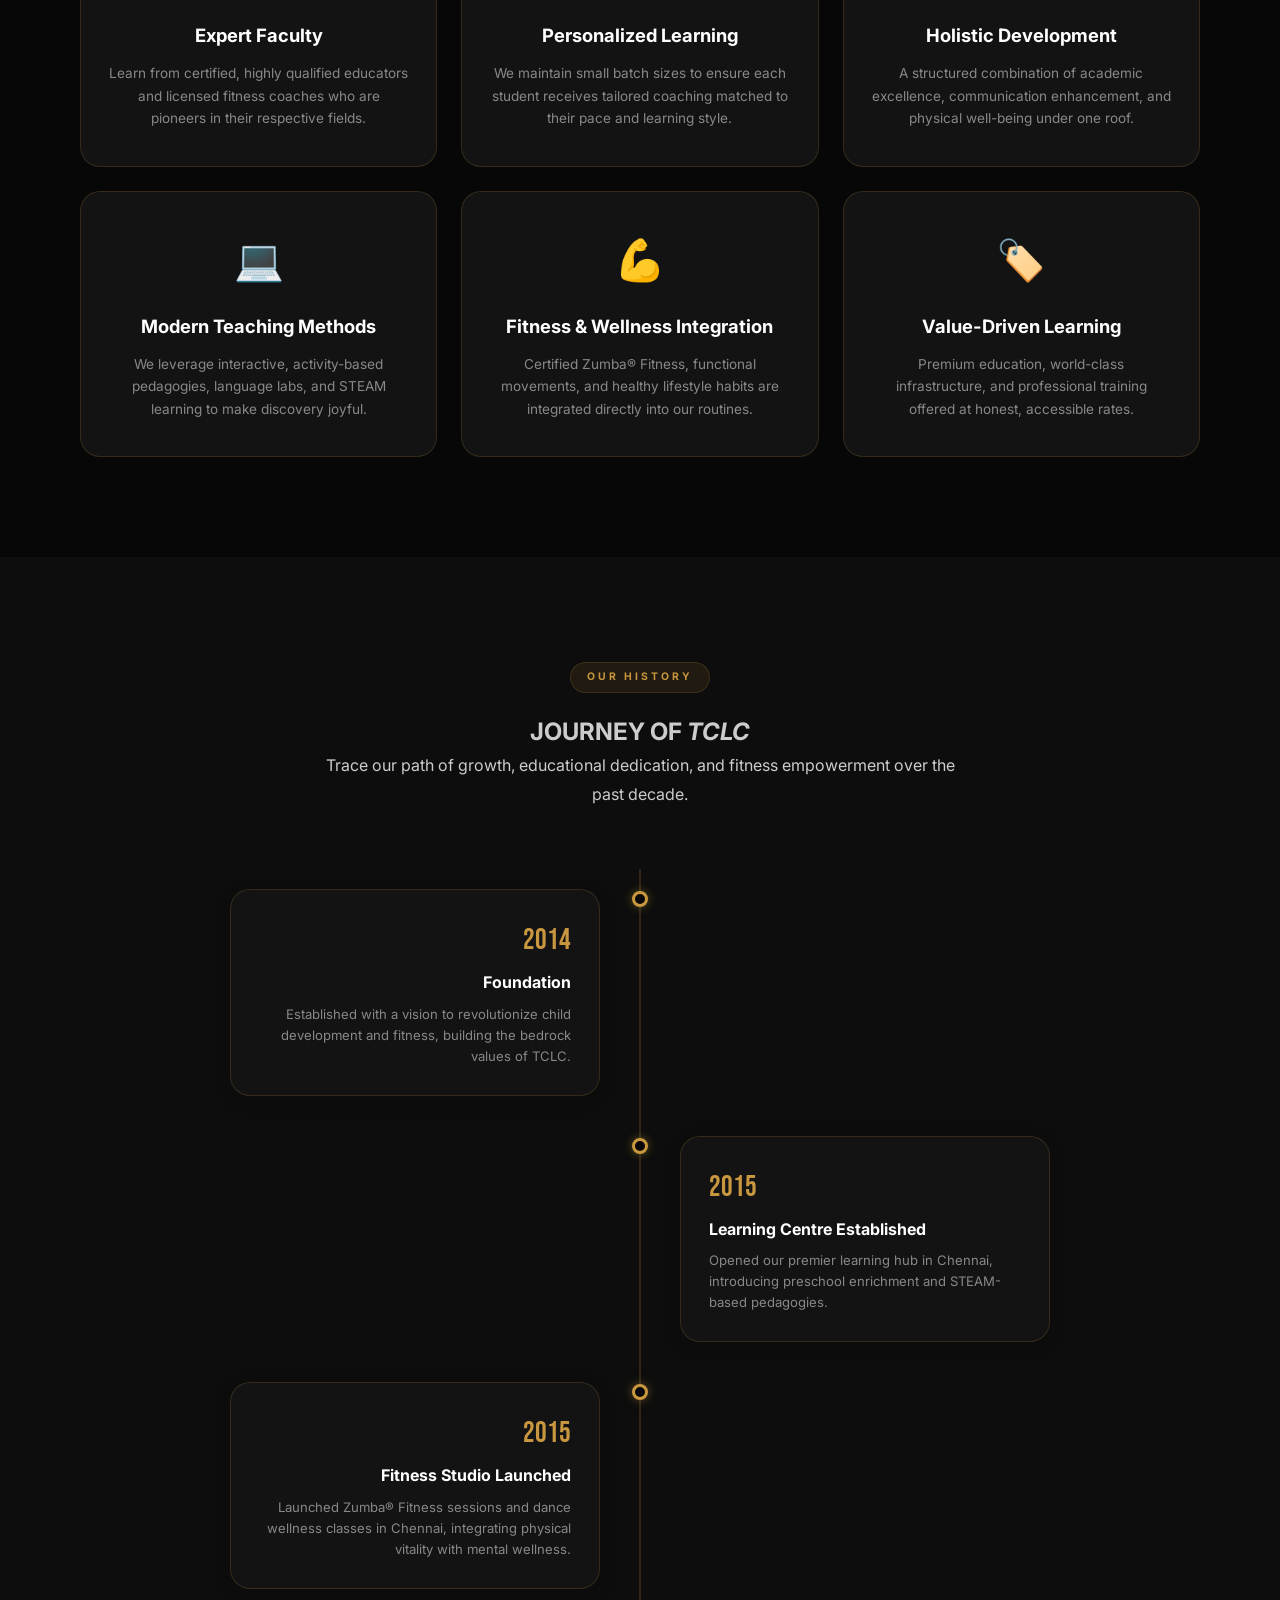
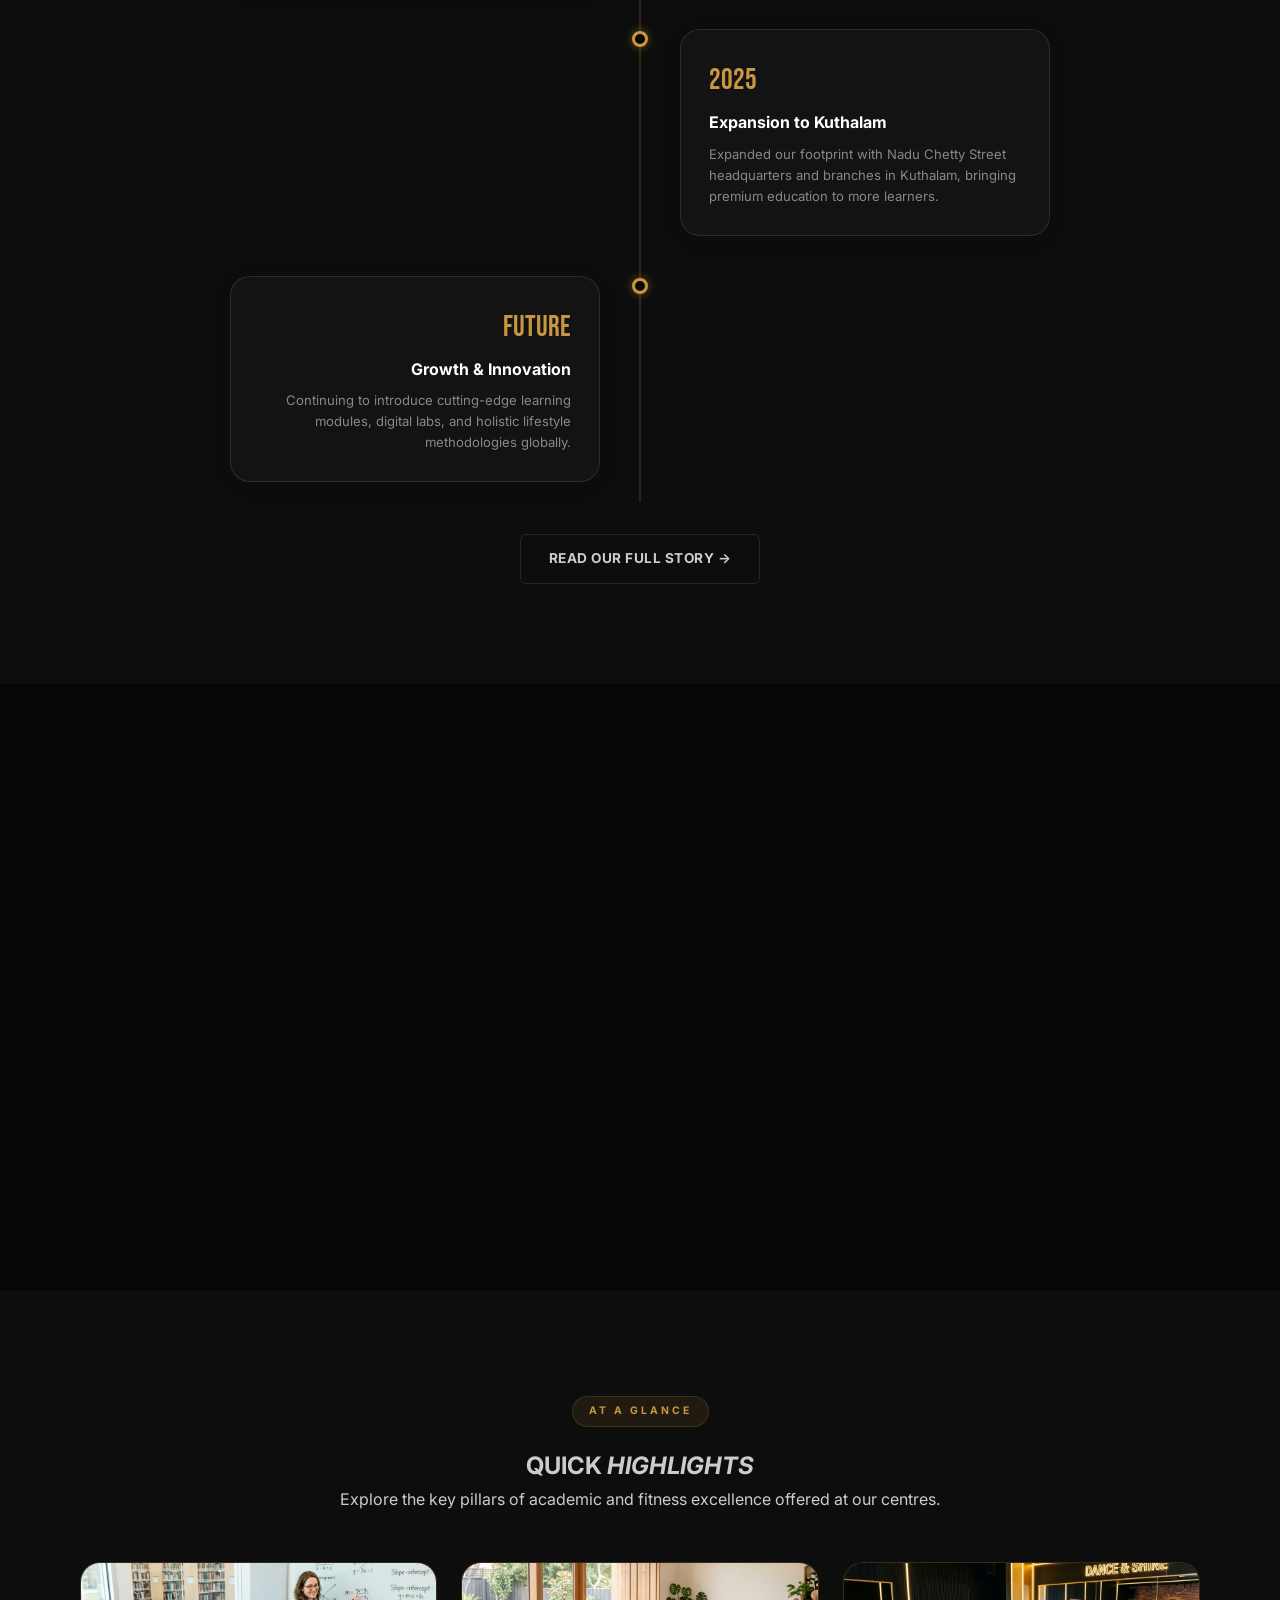
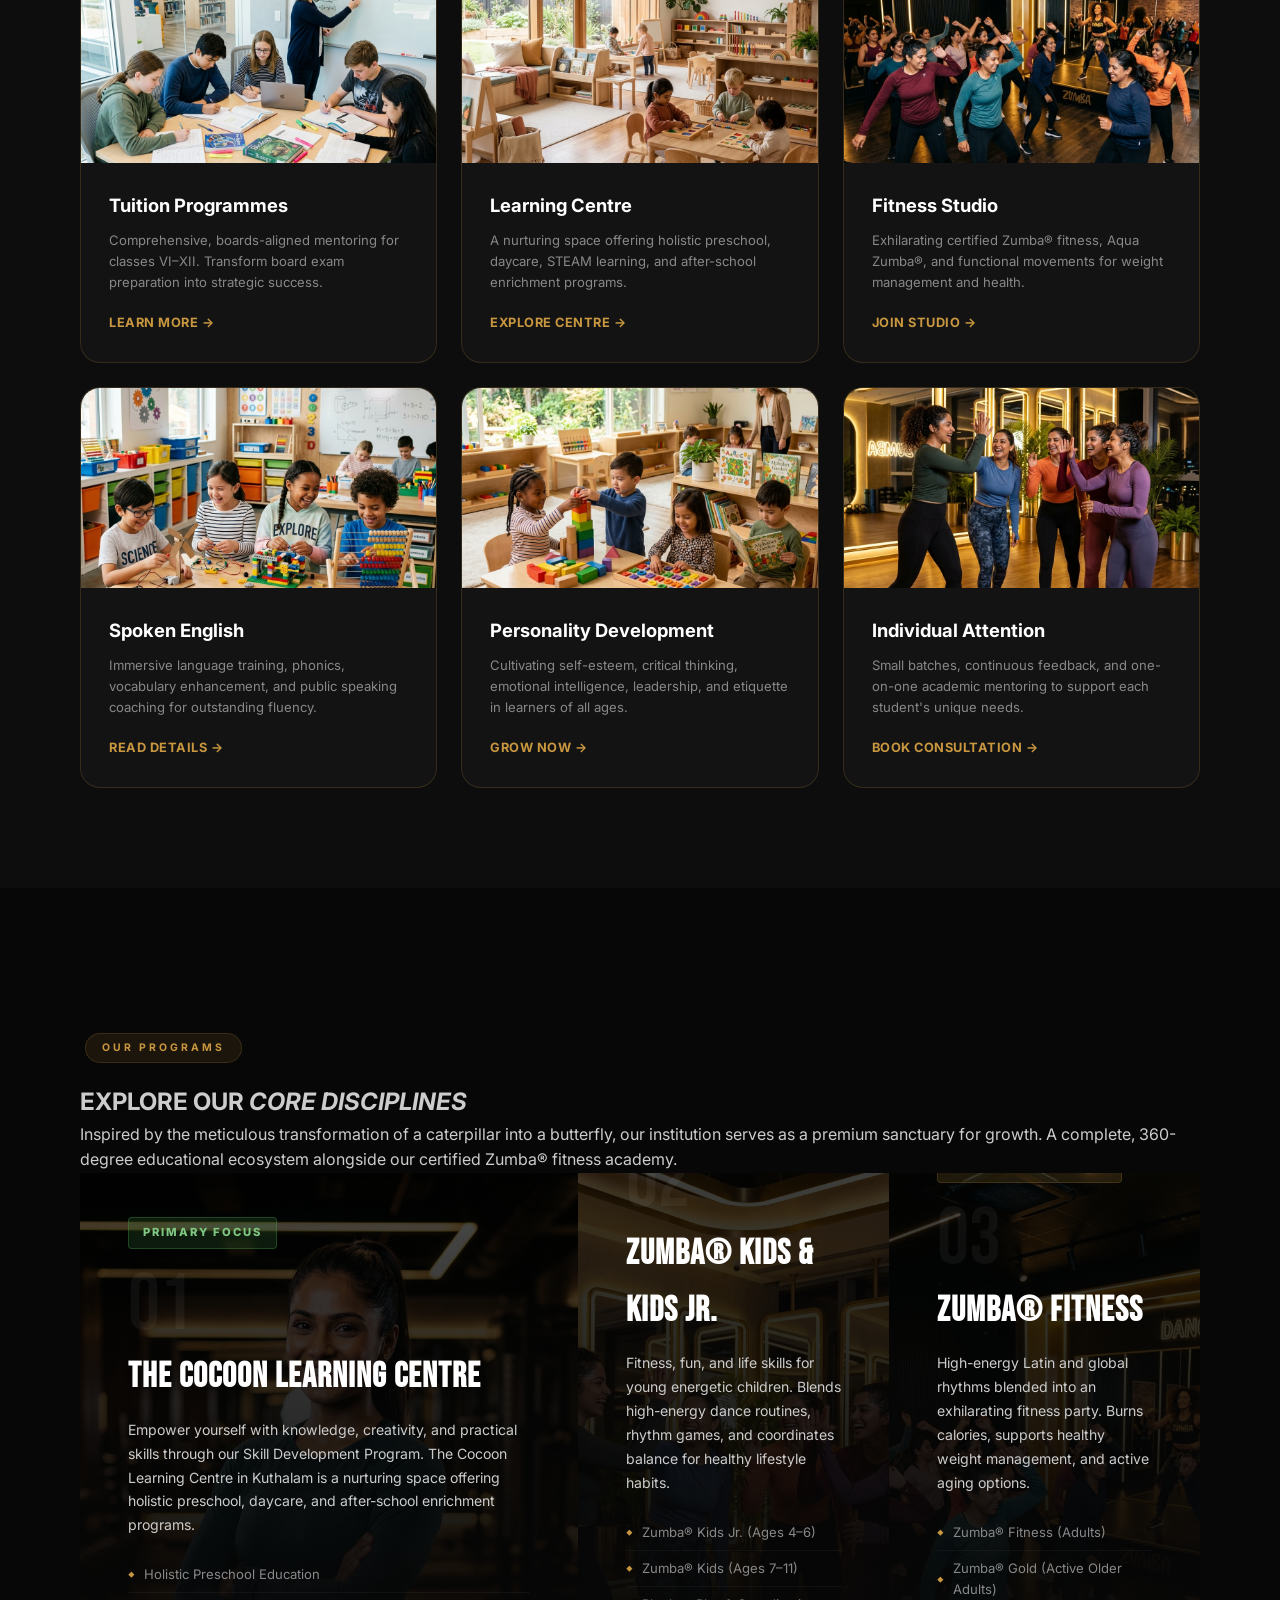
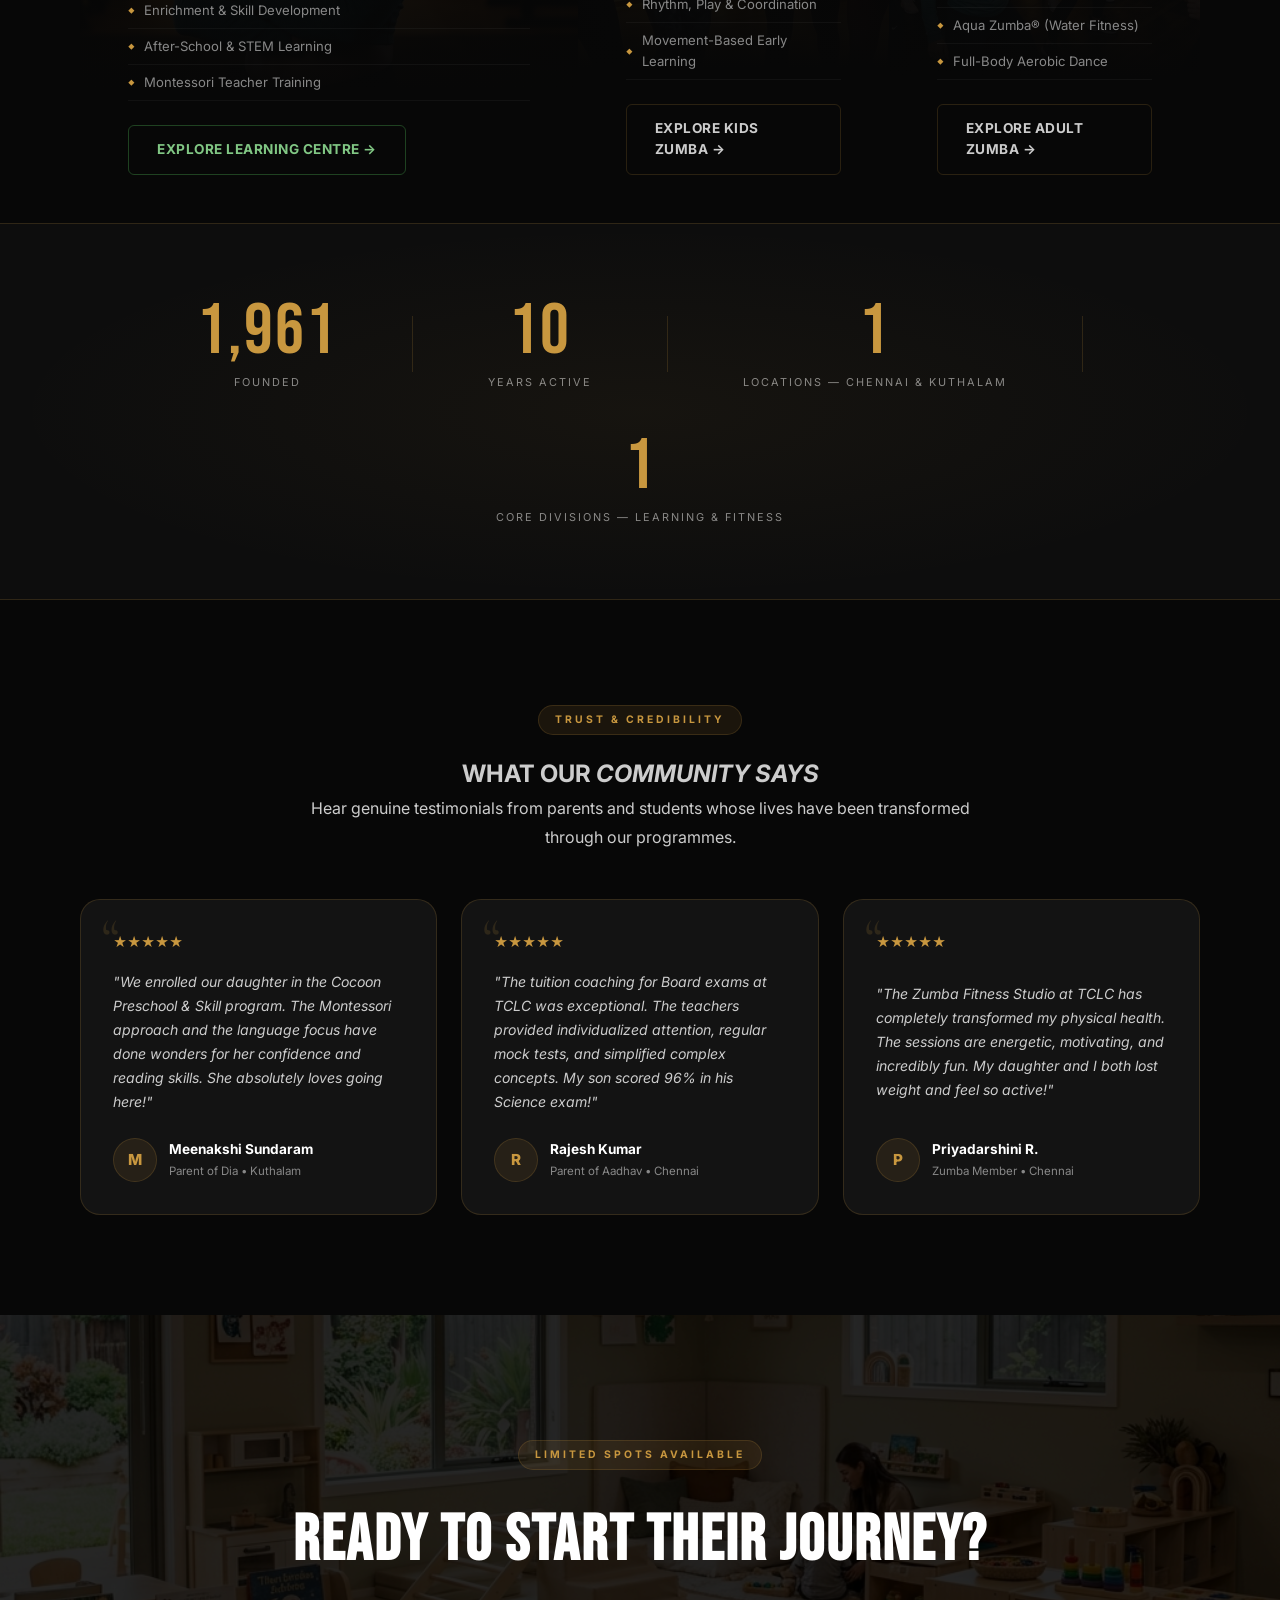
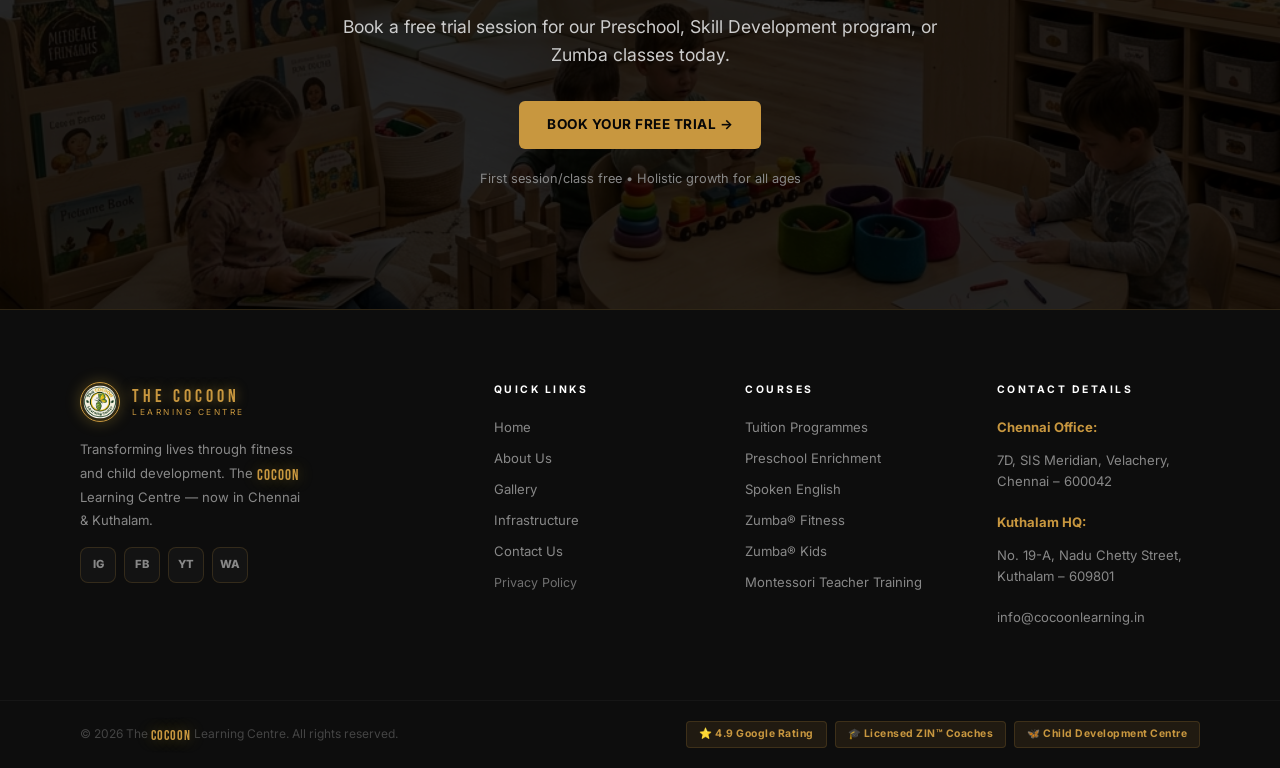
==== commit 13cfbdc0: "Update contact section with officially approved phone numbers & hours - Chennai Office phone: +91 93" ====
--- a/index.html
+++ b/index.html
@@ -320,7 +320,7 @@
     "name": "The Cocoon Learning Centre (TCLC)",
     "url": "https://www.cocoonlearning.in/",
     "email": "info@cocoonlearning.in",
-    "telephone": "+91 98430 12345",
+    "telephone": "+91 98845 01353",
     "address": [
       {
         "@type": "PostalAddress",
@@ -954,7 +954,7 @@
               <a href="https://instagram.com" target="_blank" rel="noopener noreferrer" aria-label="Instagram">IG</a>
               <a href="https://facebook.com" target="_blank" rel="noopener noreferrer" aria-label="Facebook">FB</a>
               <a href="https://youtube.com" target="_blank" rel="noopener noreferrer" aria-label="YouTube">YT</a>
-              <a href="https://wa.me/919843012345" target="_blank" rel="noopener noreferrer" aria-label="WhatsApp">WA</a>
+              <a href="https://wa.me/919884501353" target="_blank" rel="noopener noreferrer" aria-label="WhatsApp">WA</a>
             </div>
           </div>
           <div class="fg-col">
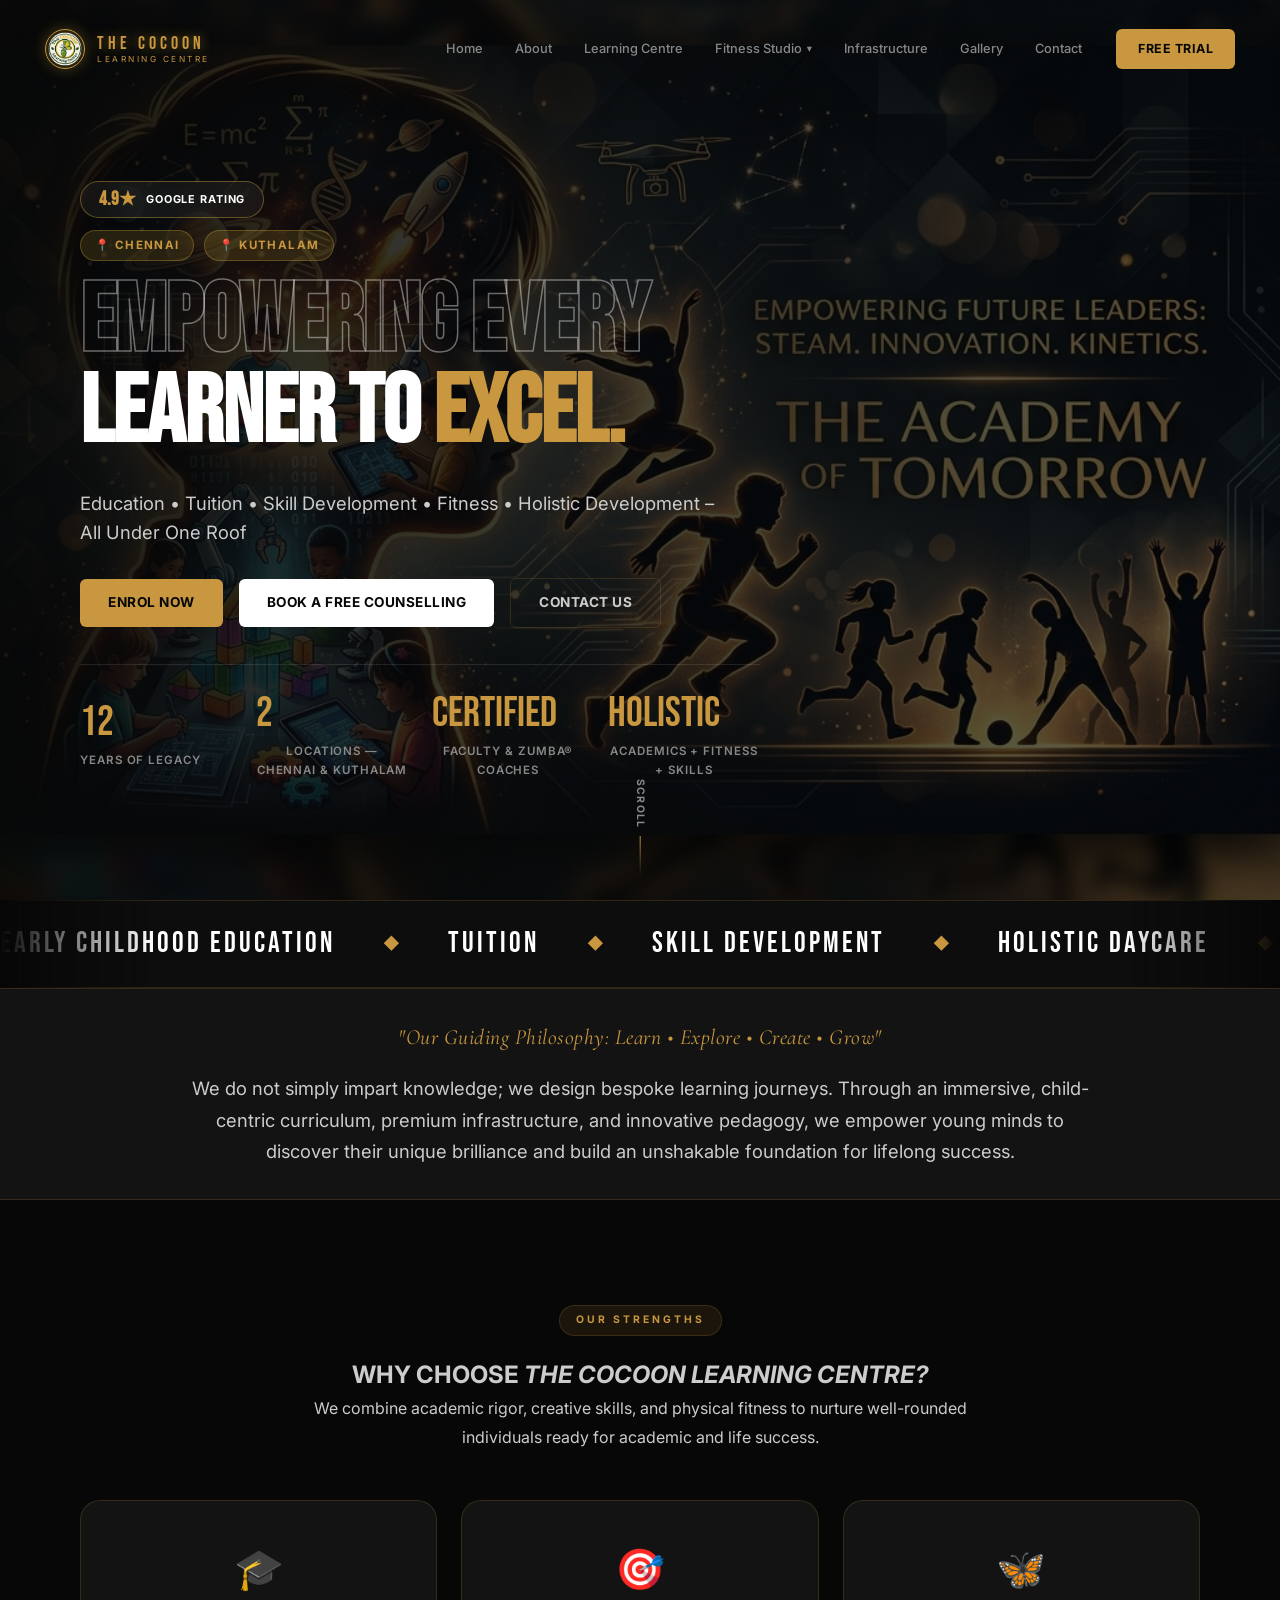
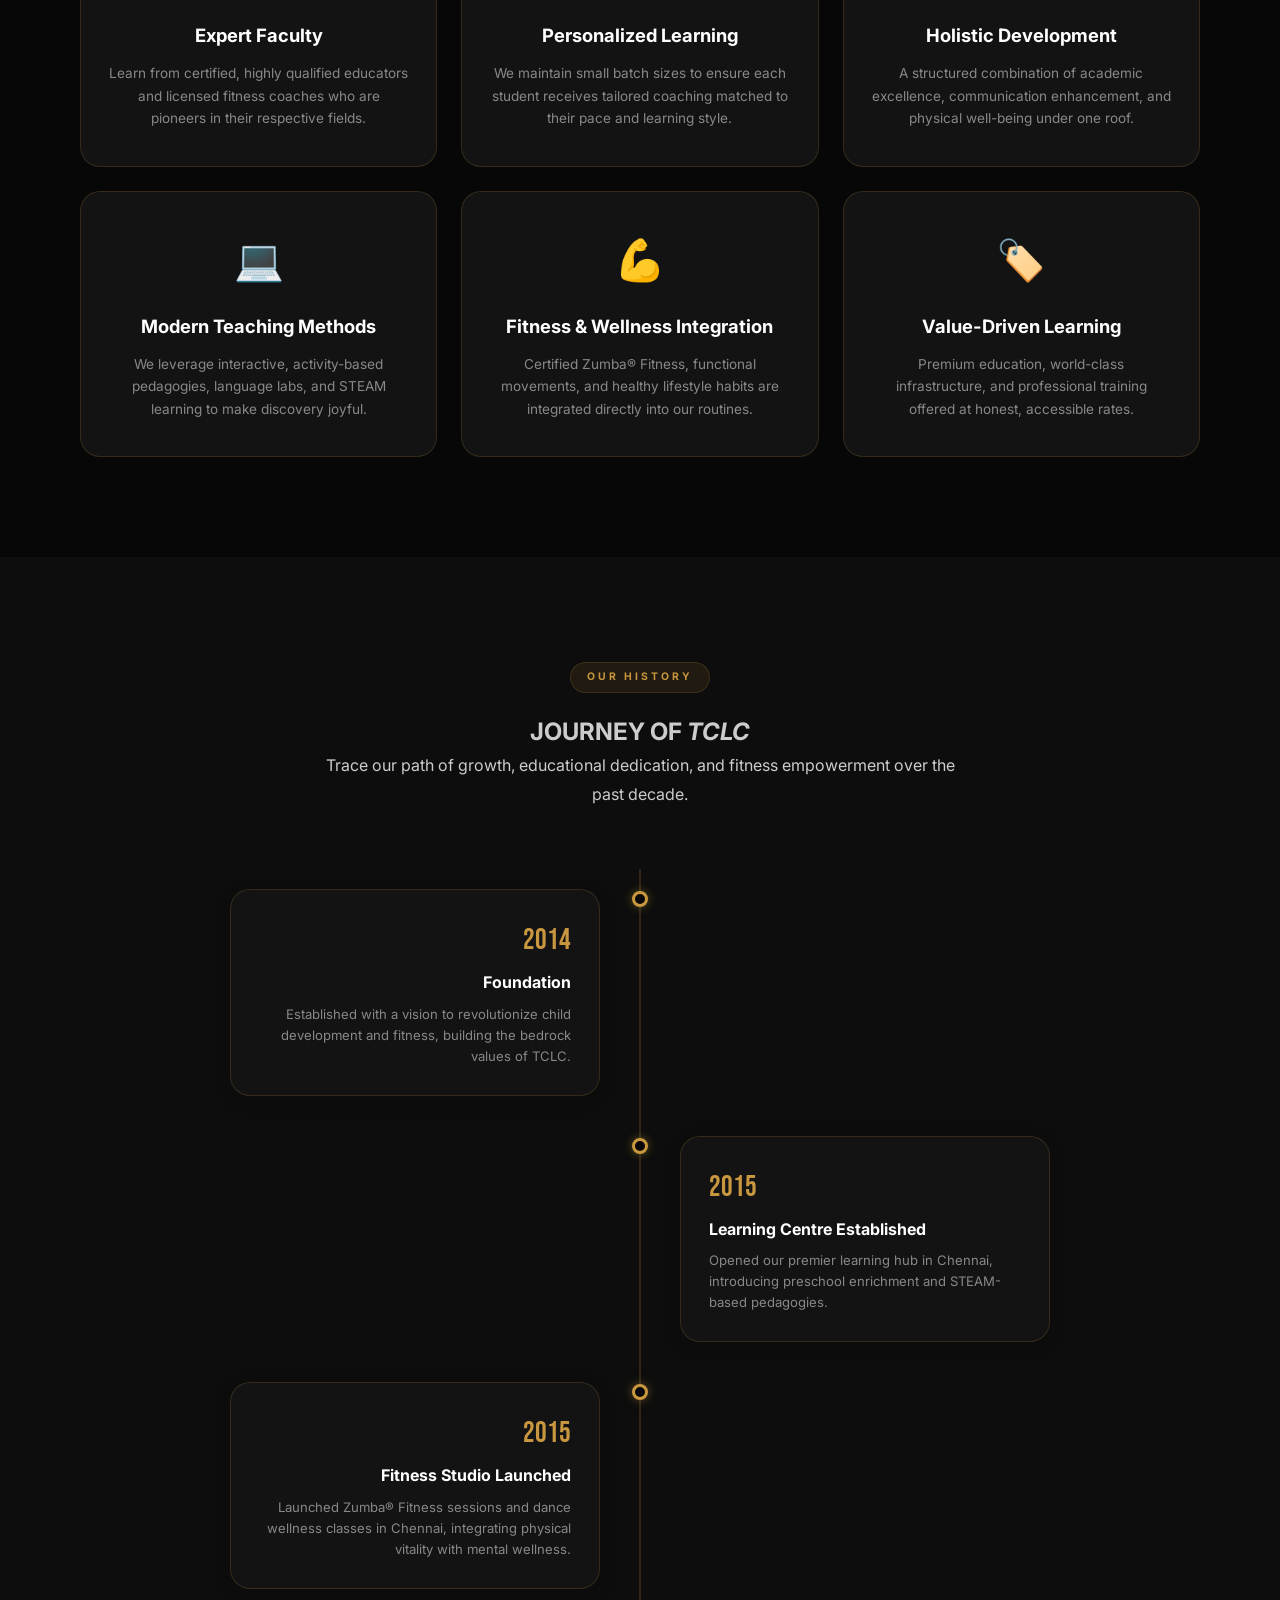
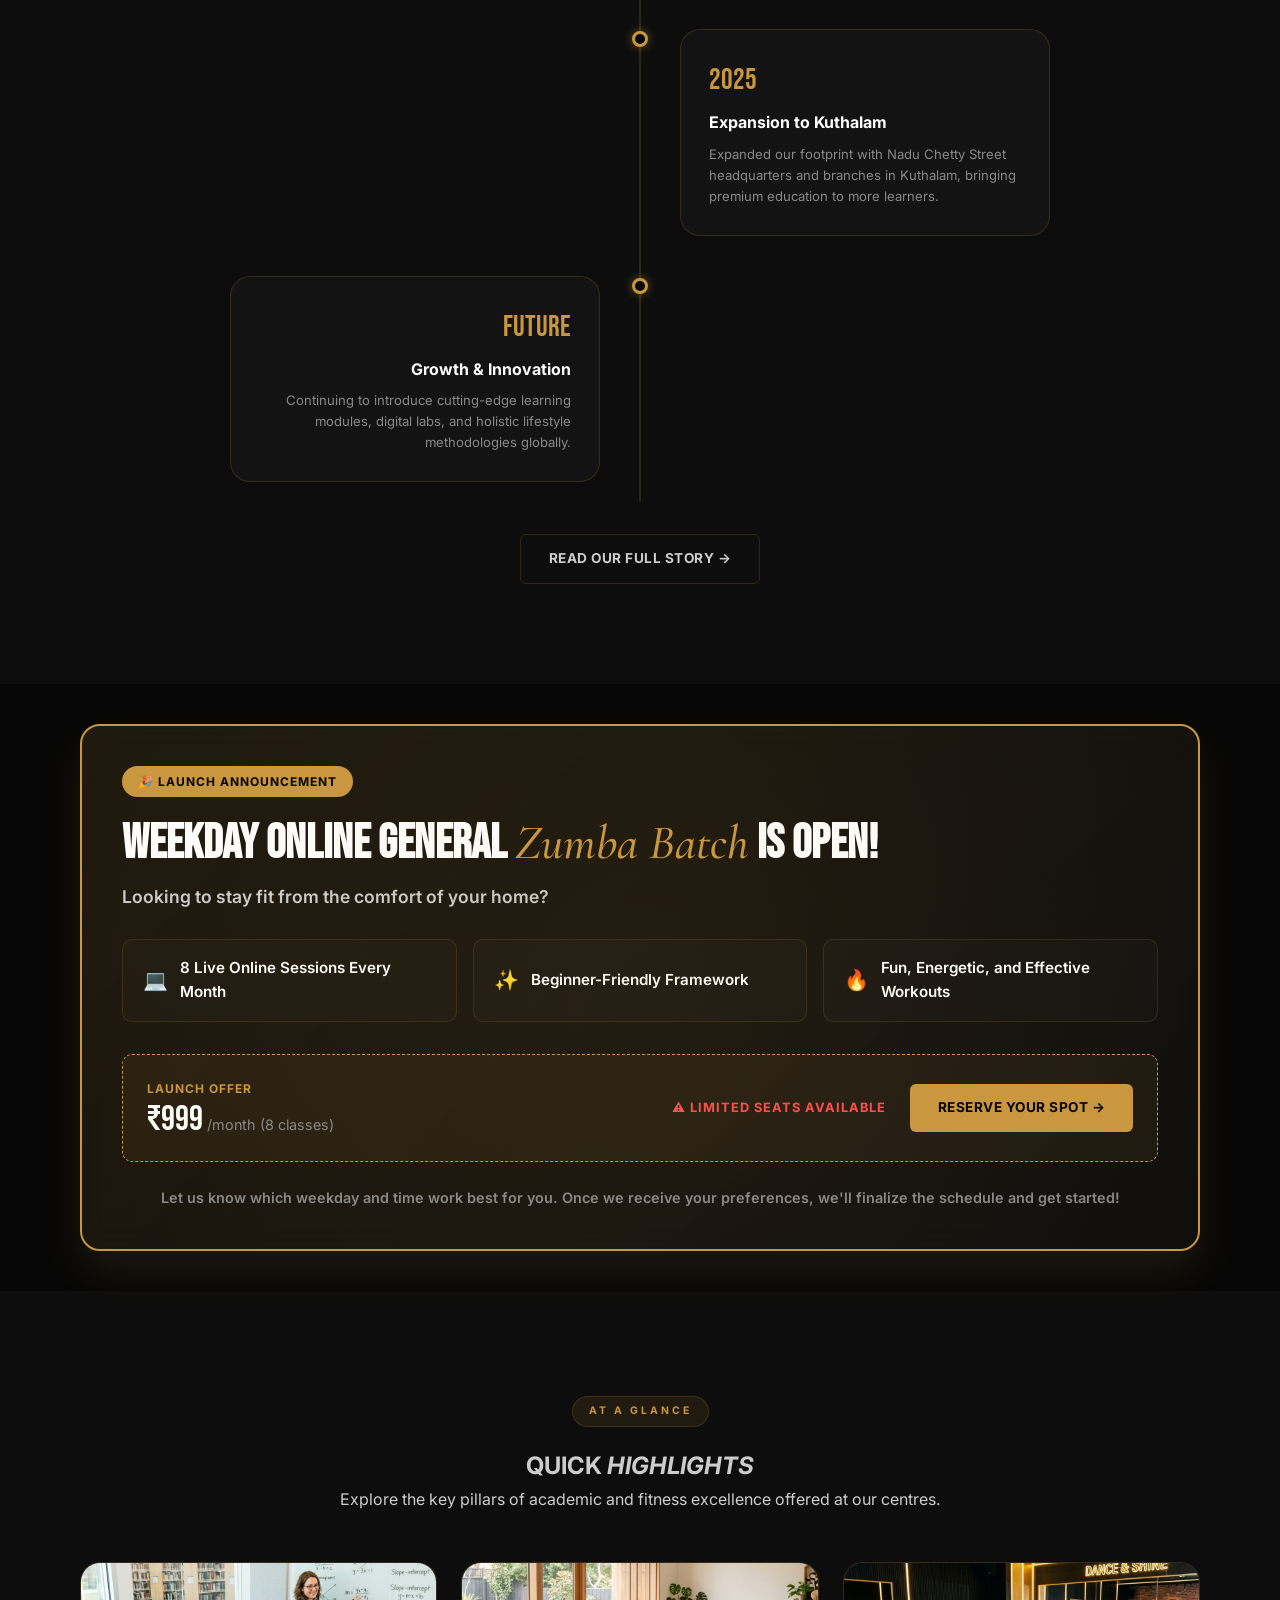
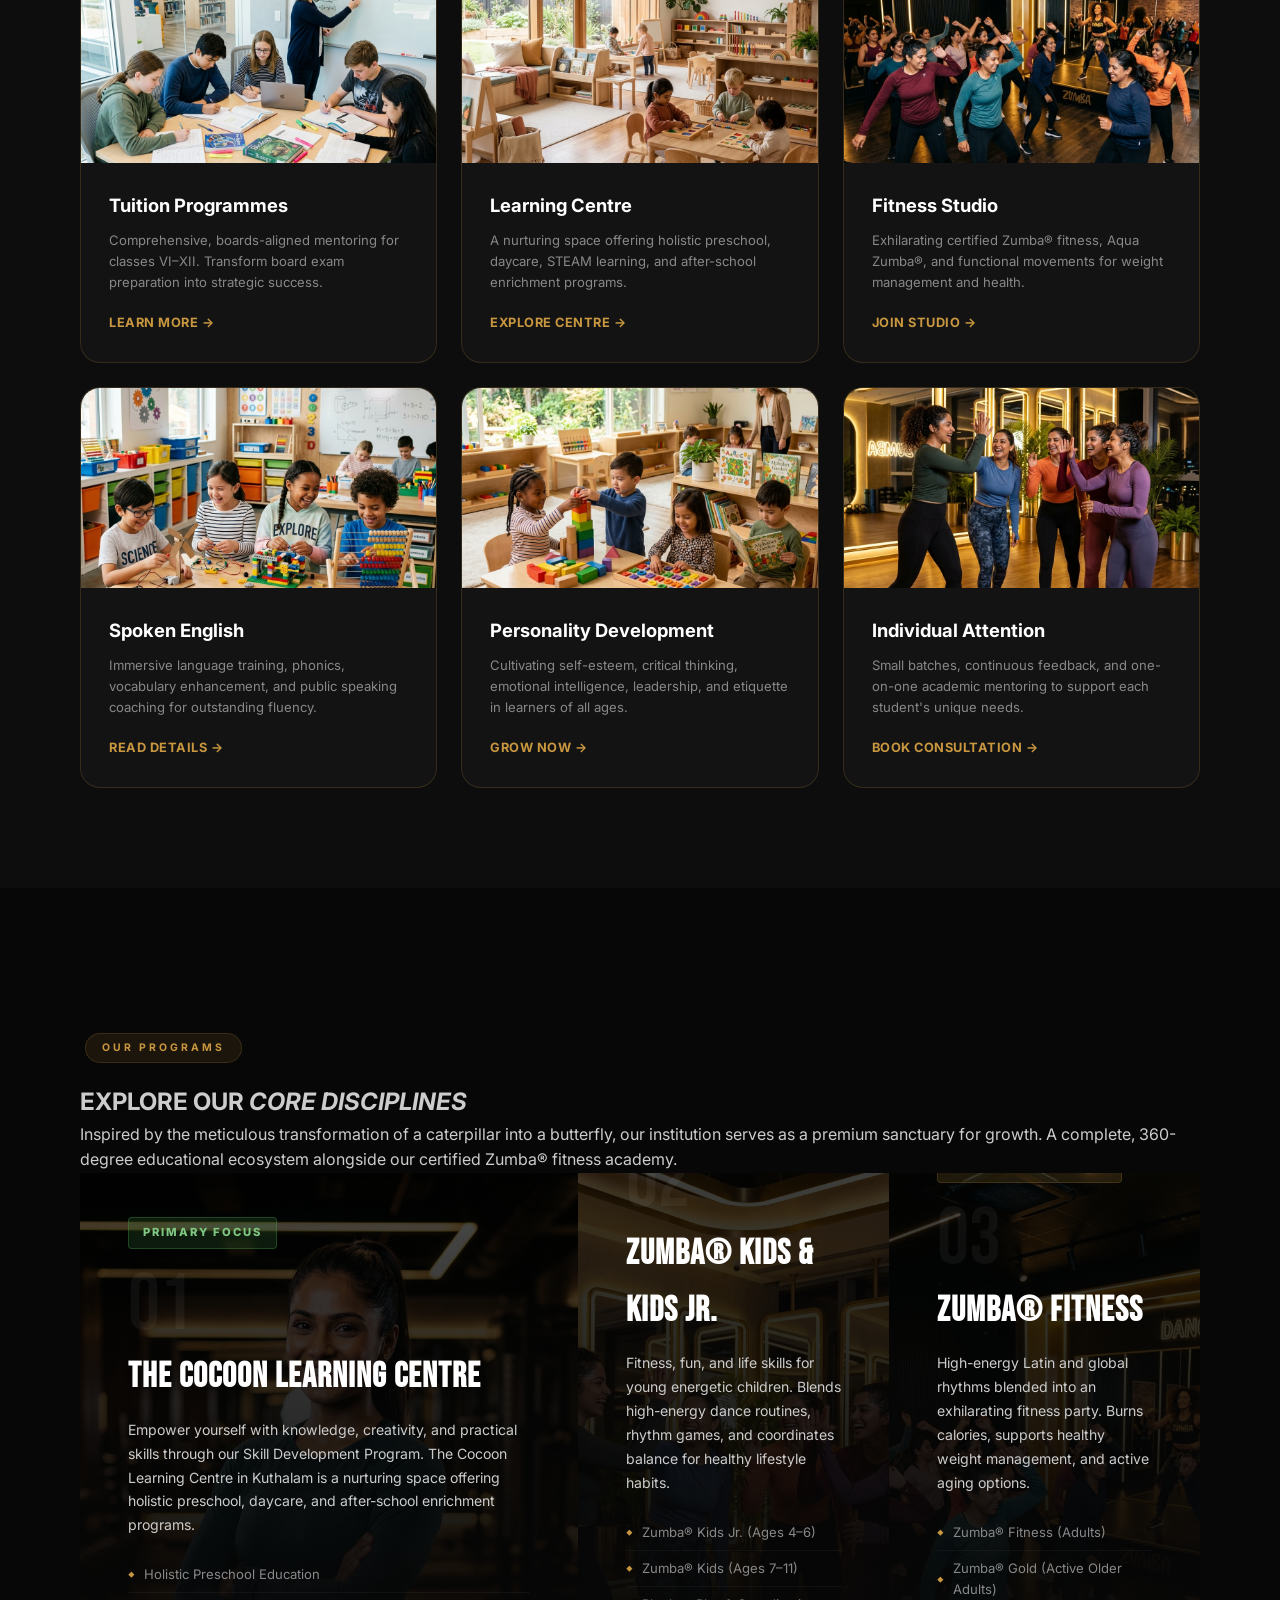
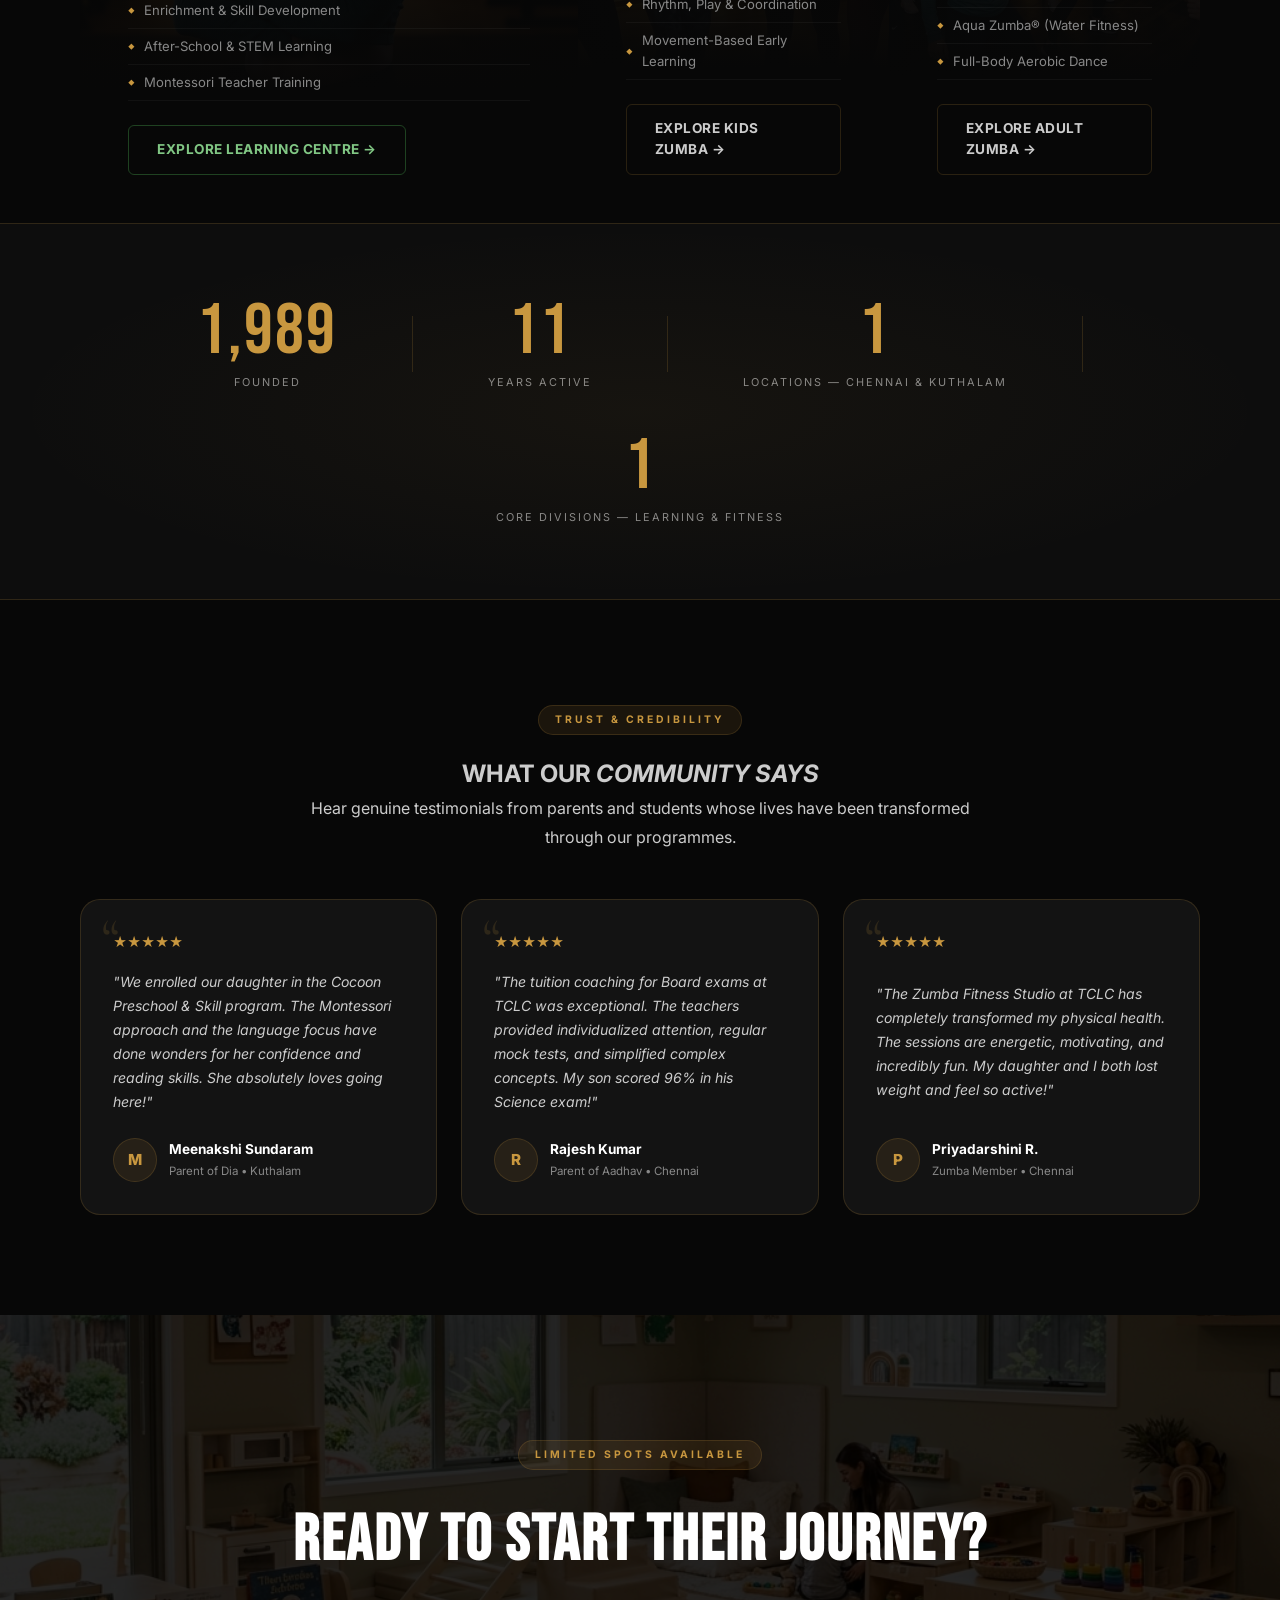
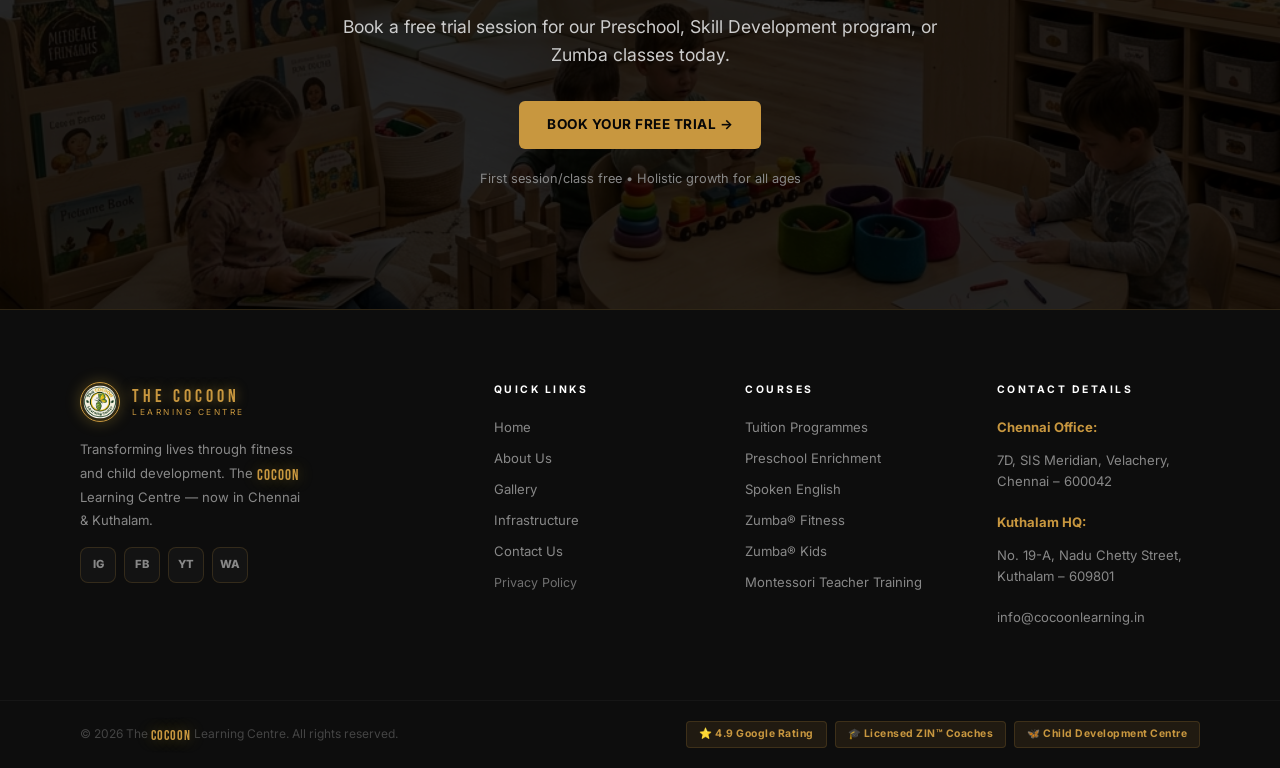
==== commit 5c879f57: "Add favicon generated from the Cocoon logo Adds favicon.ico (16/32/48), a 32x32 PNG and a 180x180 ap" ====
--- a/index.html
+++ b/index.html
@@ -2,6 +2,9 @@
 <html lang="en">
 <head>
   <meta charset="UTF-8" />
+  <link rel="icon" href="favicon.ico" sizes="any" />
+  <link rel="icon" type="image/png" sizes="32x32" href="images/favicon-32x32.png" />
+  <link rel="apple-touch-icon" href="images/apple-touch-icon.png" />
   <meta name="viewport" content="width=device-width, initial-scale=1.0" />
   <title>The Cocoon Learning Centre (TCLC) — Chennai &amp; Kuthalam</title>
   <meta name="description" content="TCLC is Chennai &amp; Kuthalam's premier Tuition, Learning &amp; Fitness Studio, offering Spoken English, personality development, and Zumba fitness programs." />
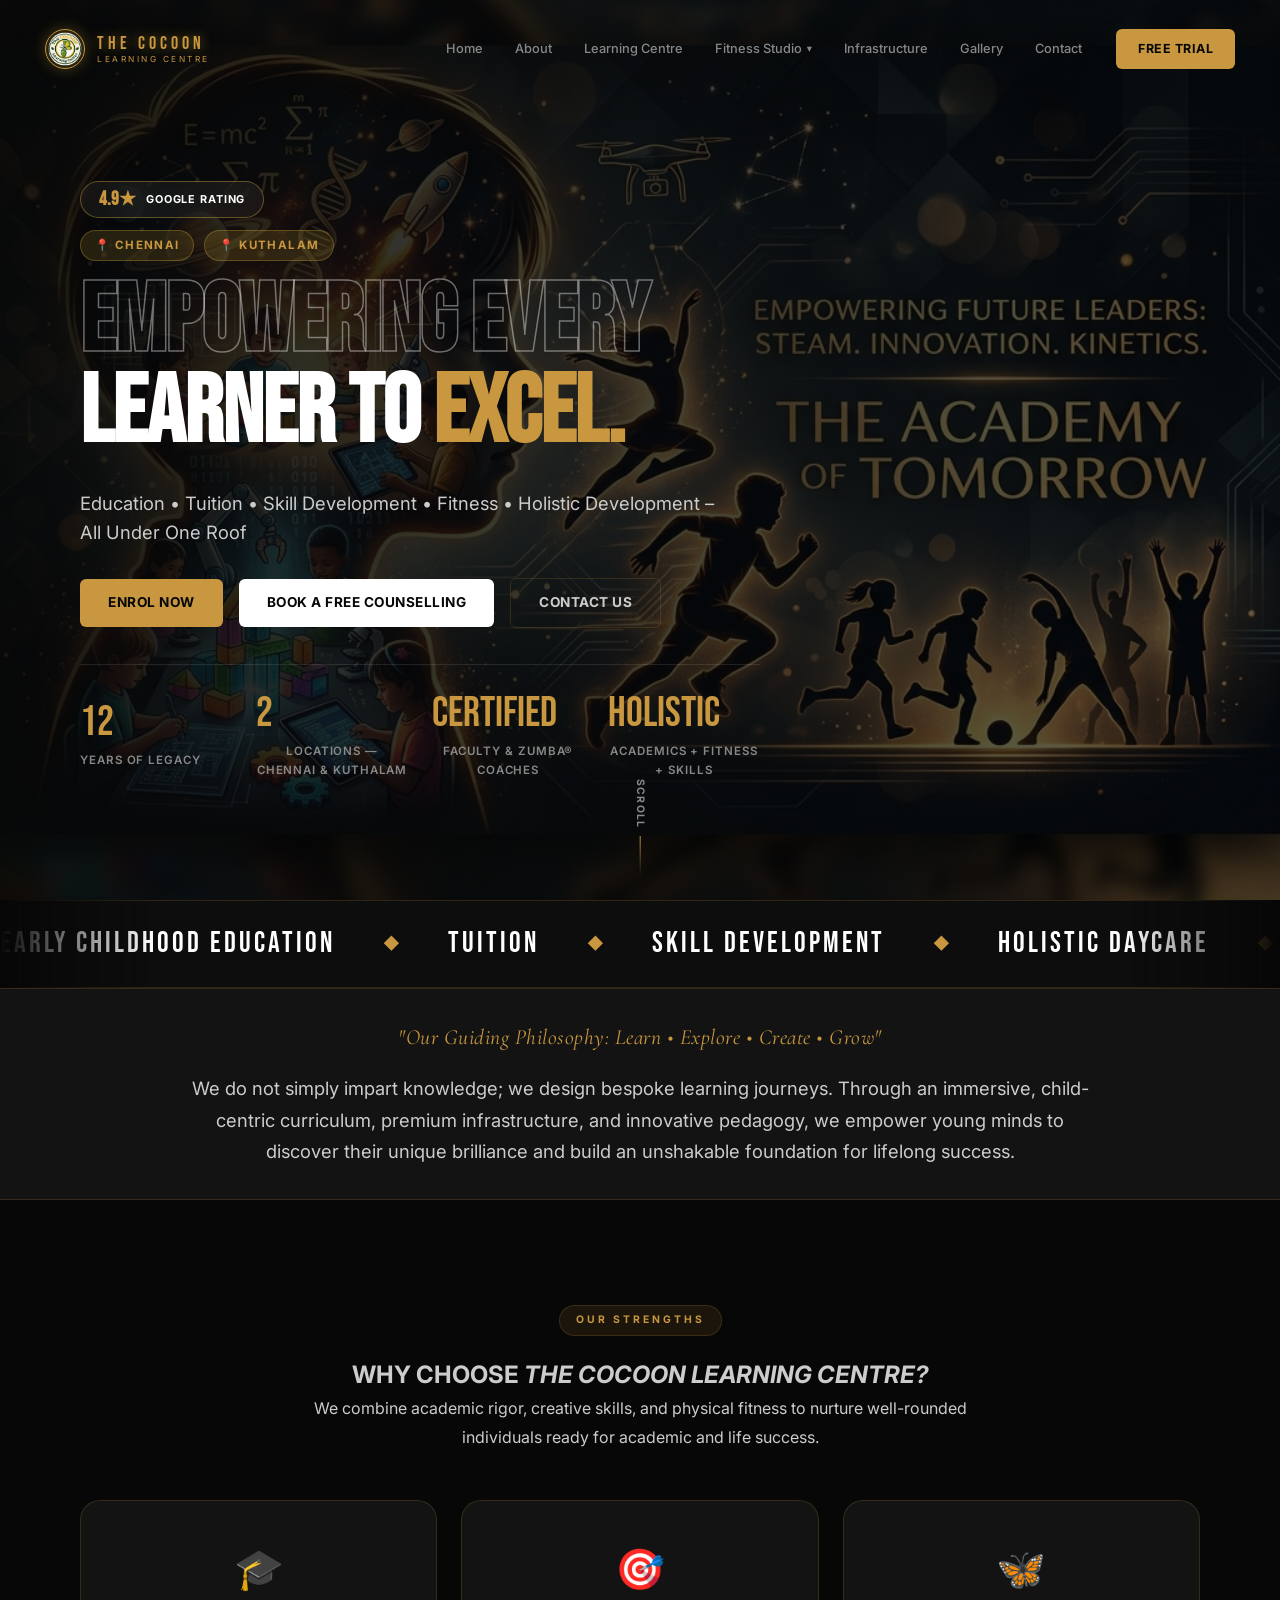
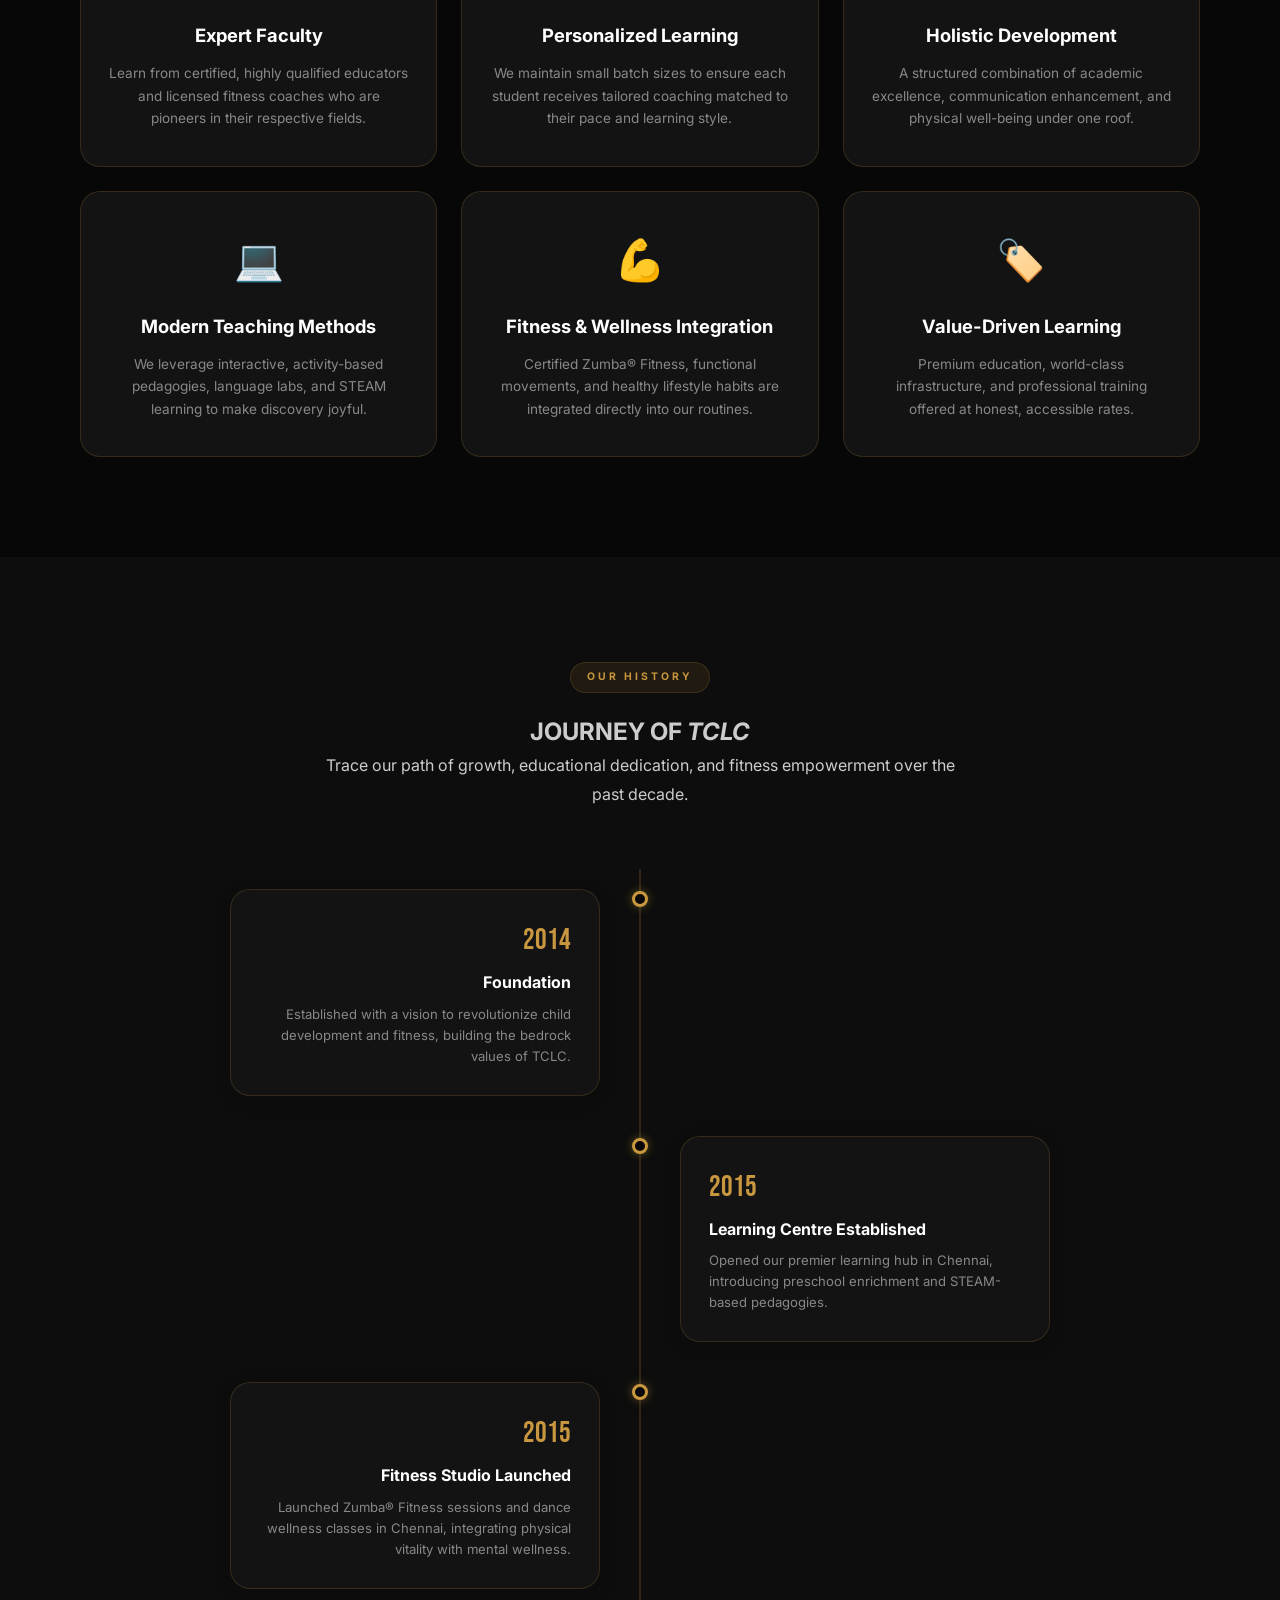
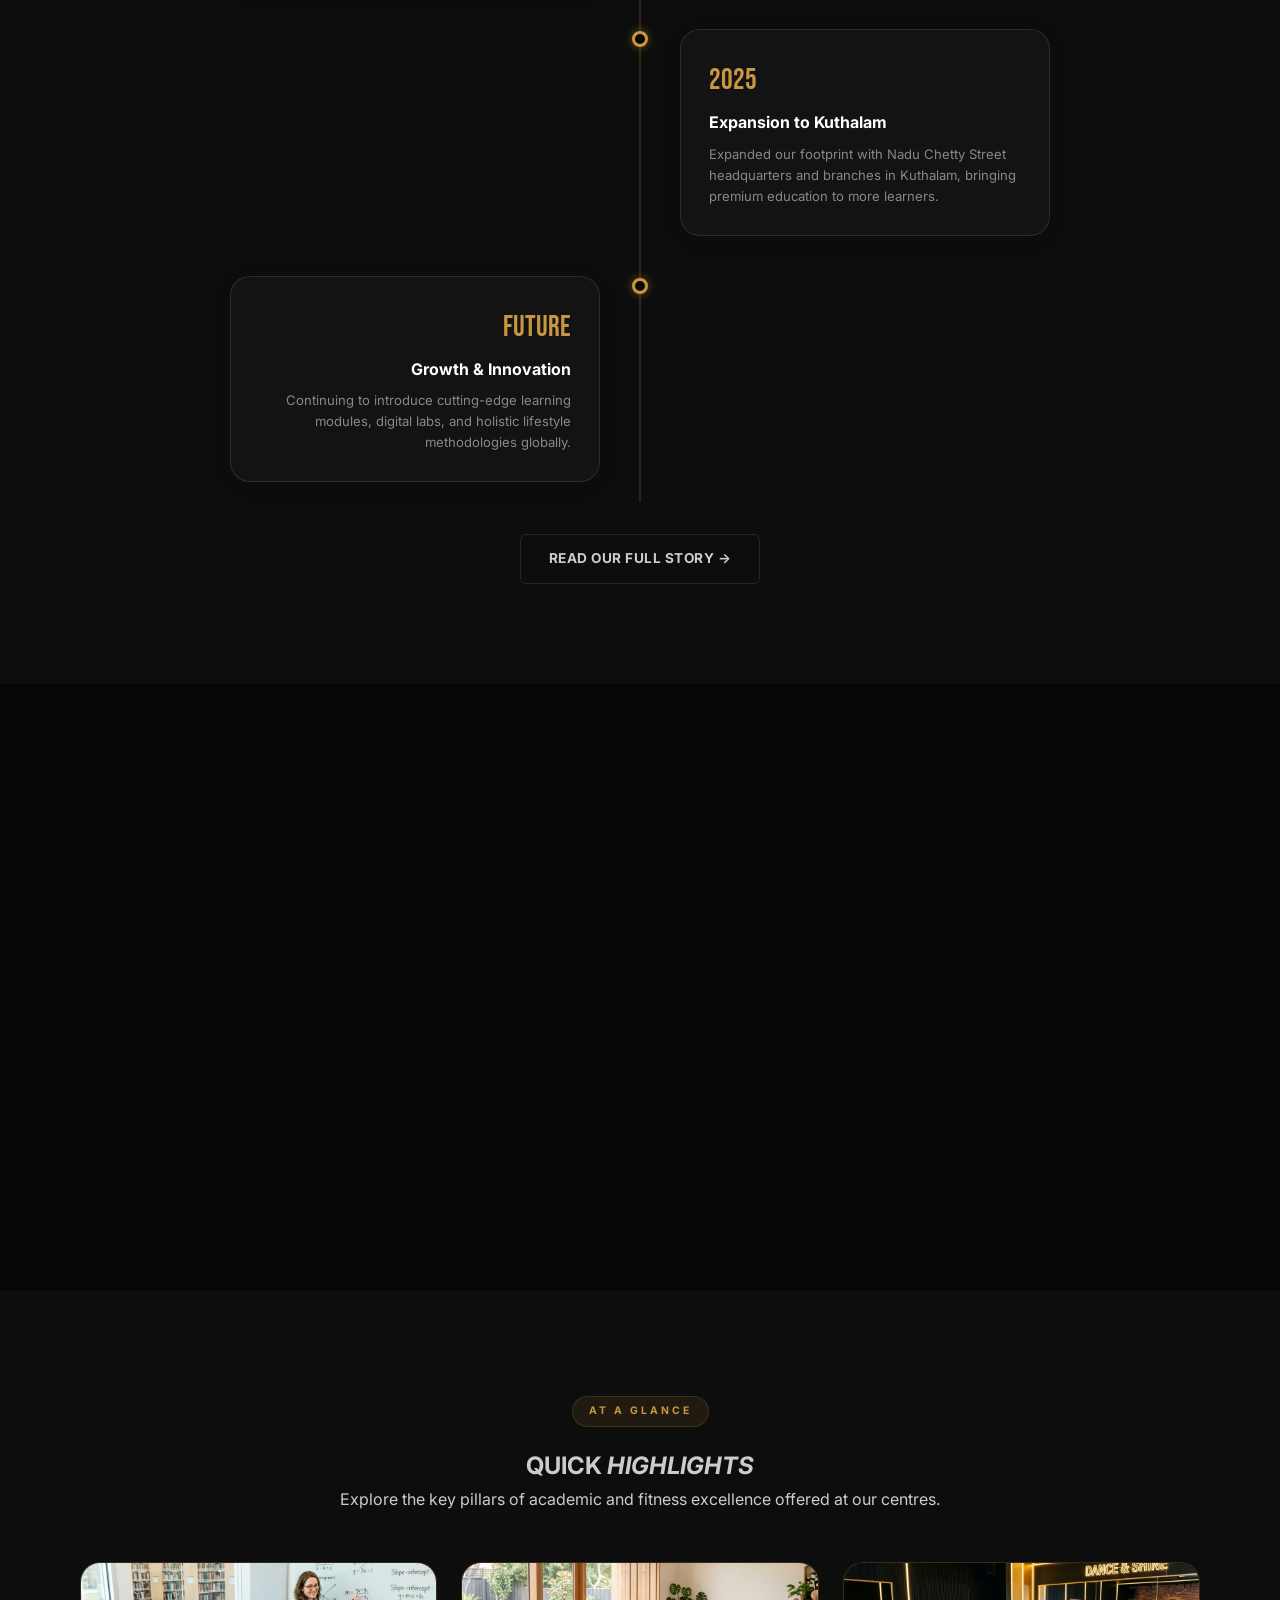
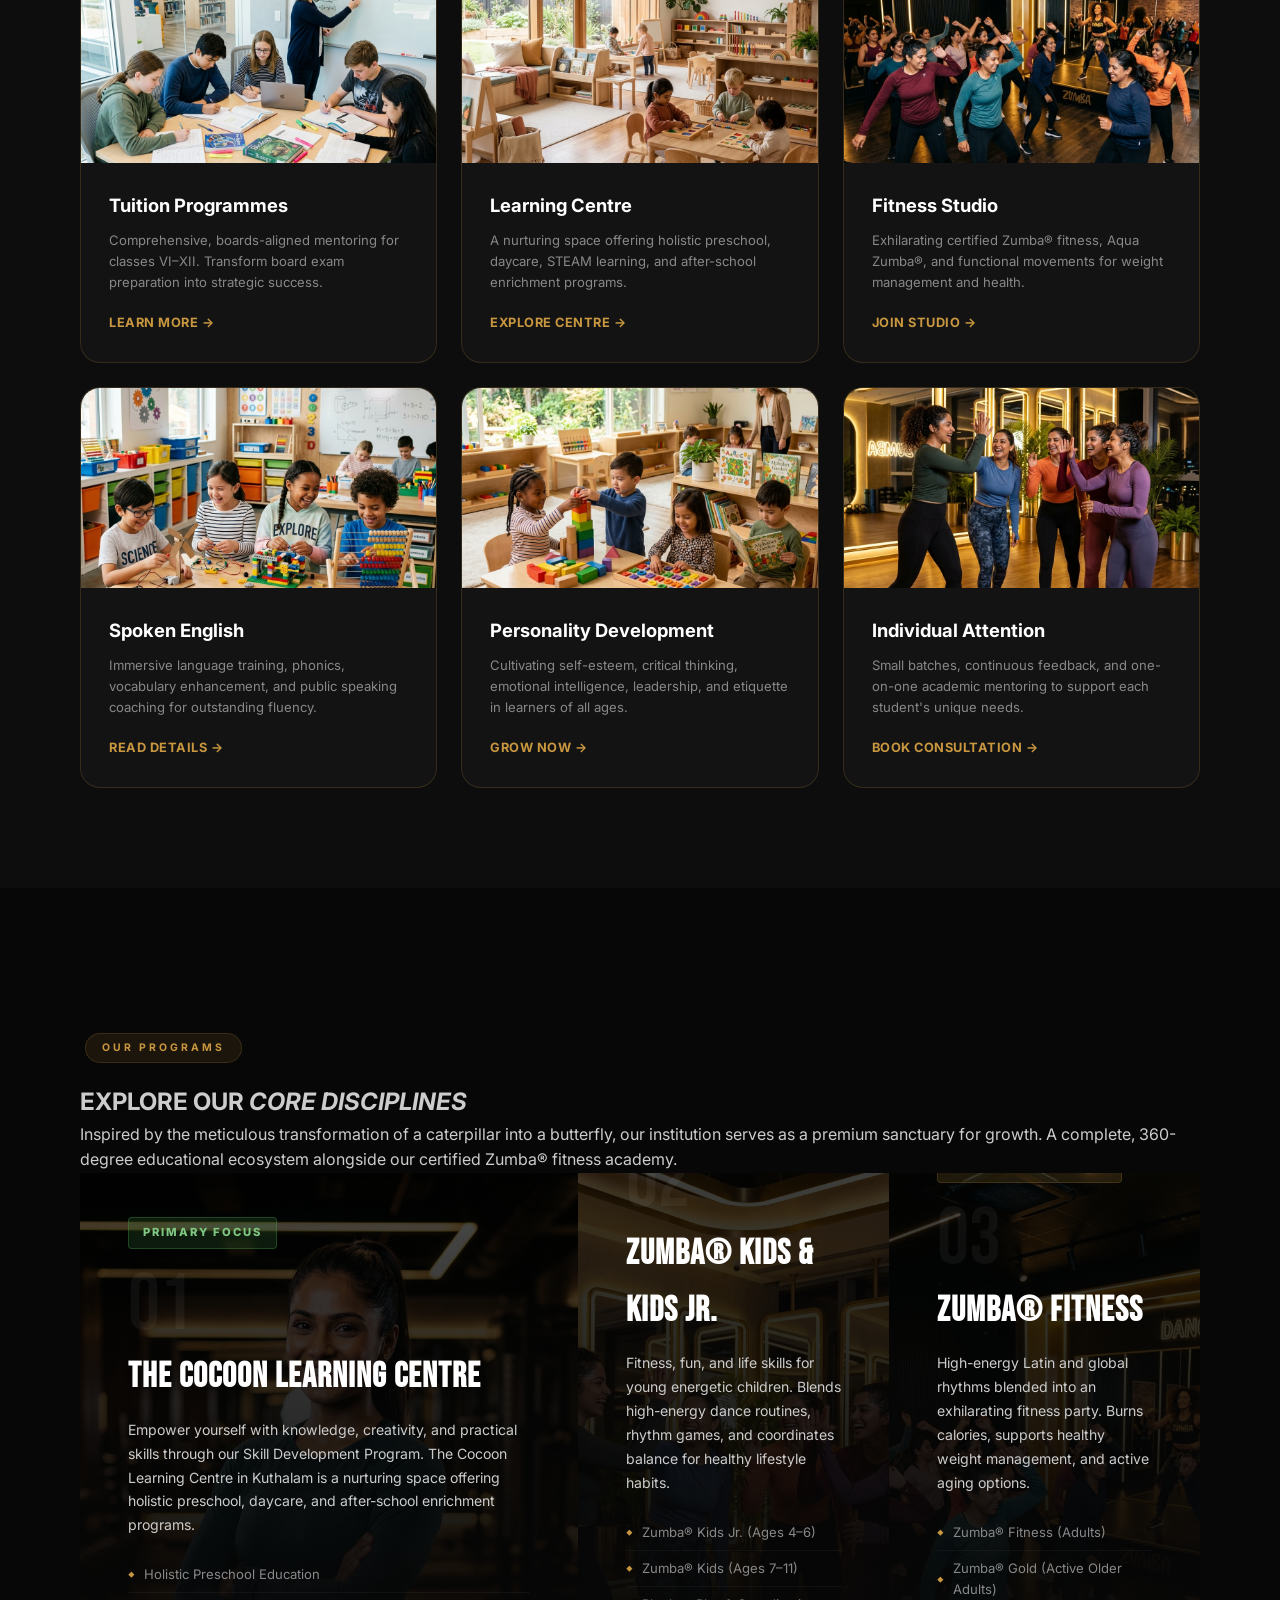
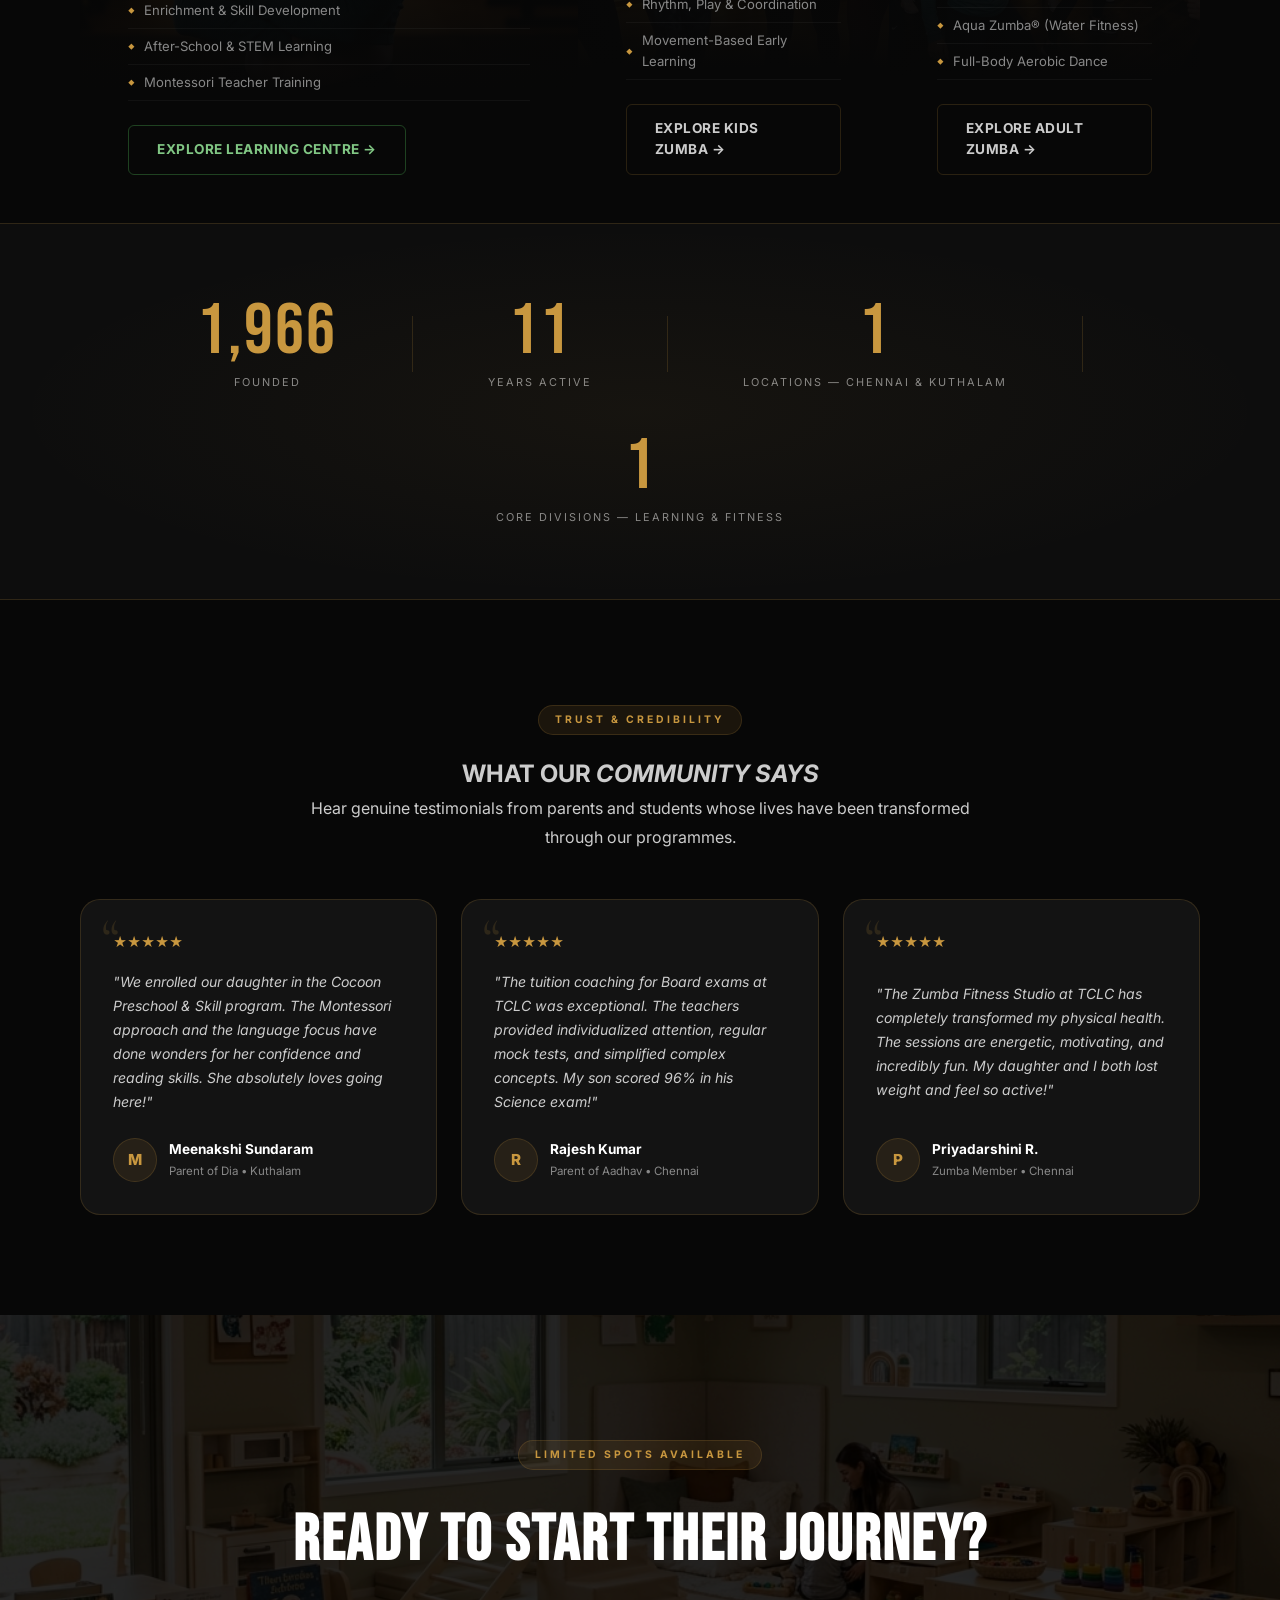
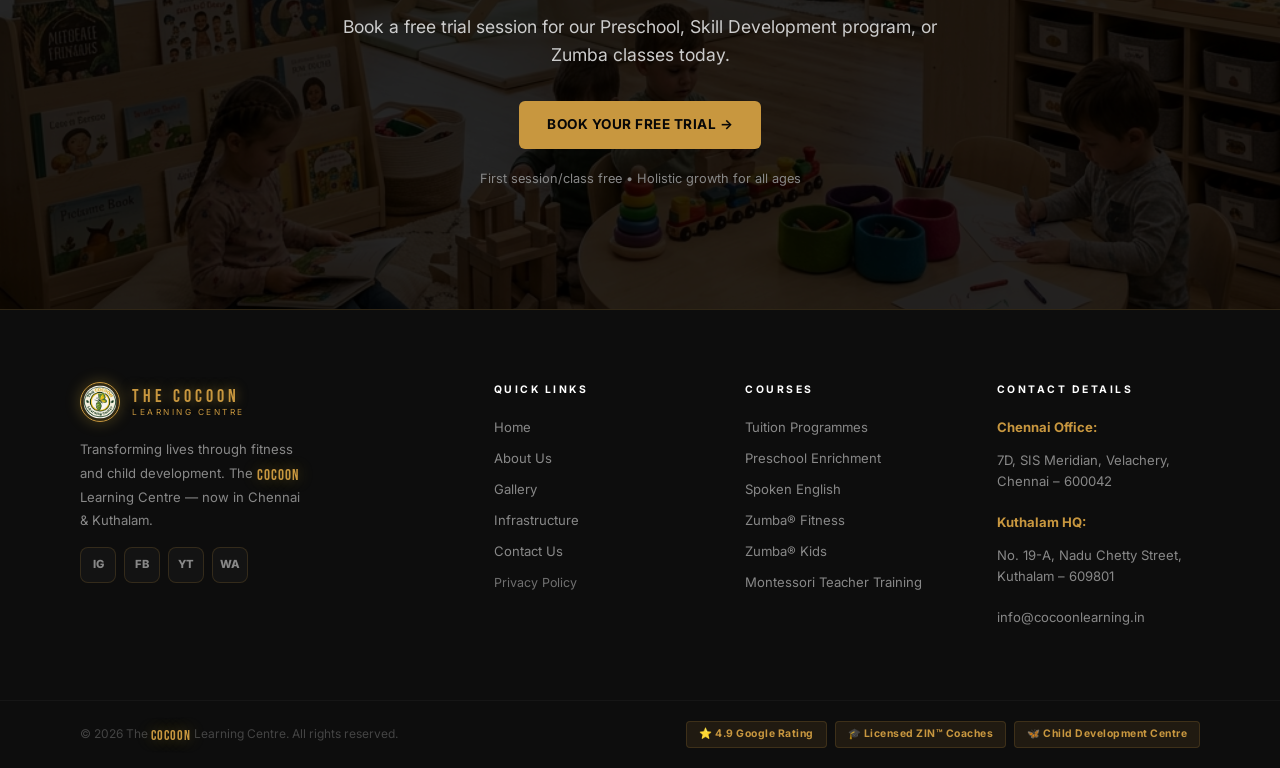
==== commit 08e1ccf8: "Add 48px and 192px favicons for Google Search Google requires a square favicon that is a multiple of" ====
--- a/index.html
+++ b/index.html
@@ -3,6 +3,8 @@
 <head>
   <meta charset="UTF-8" />
   <link rel="icon" href="favicon.ico" sizes="any" />
+  <link rel="icon" type="image/png" sizes="192x192" href="images/favicon-192x192.png" />
+  <link rel="icon" type="image/png" sizes="48x48" href="images/favicon-48x48.png" />
   <link rel="icon" type="image/png" sizes="32x32" href="images/favicon-32x32.png" />
   <link rel="apple-touch-icon" href="images/apple-touch-icon.png" />
   <meta name="viewport" content="width=device-width, initial-scale=1.0" />
